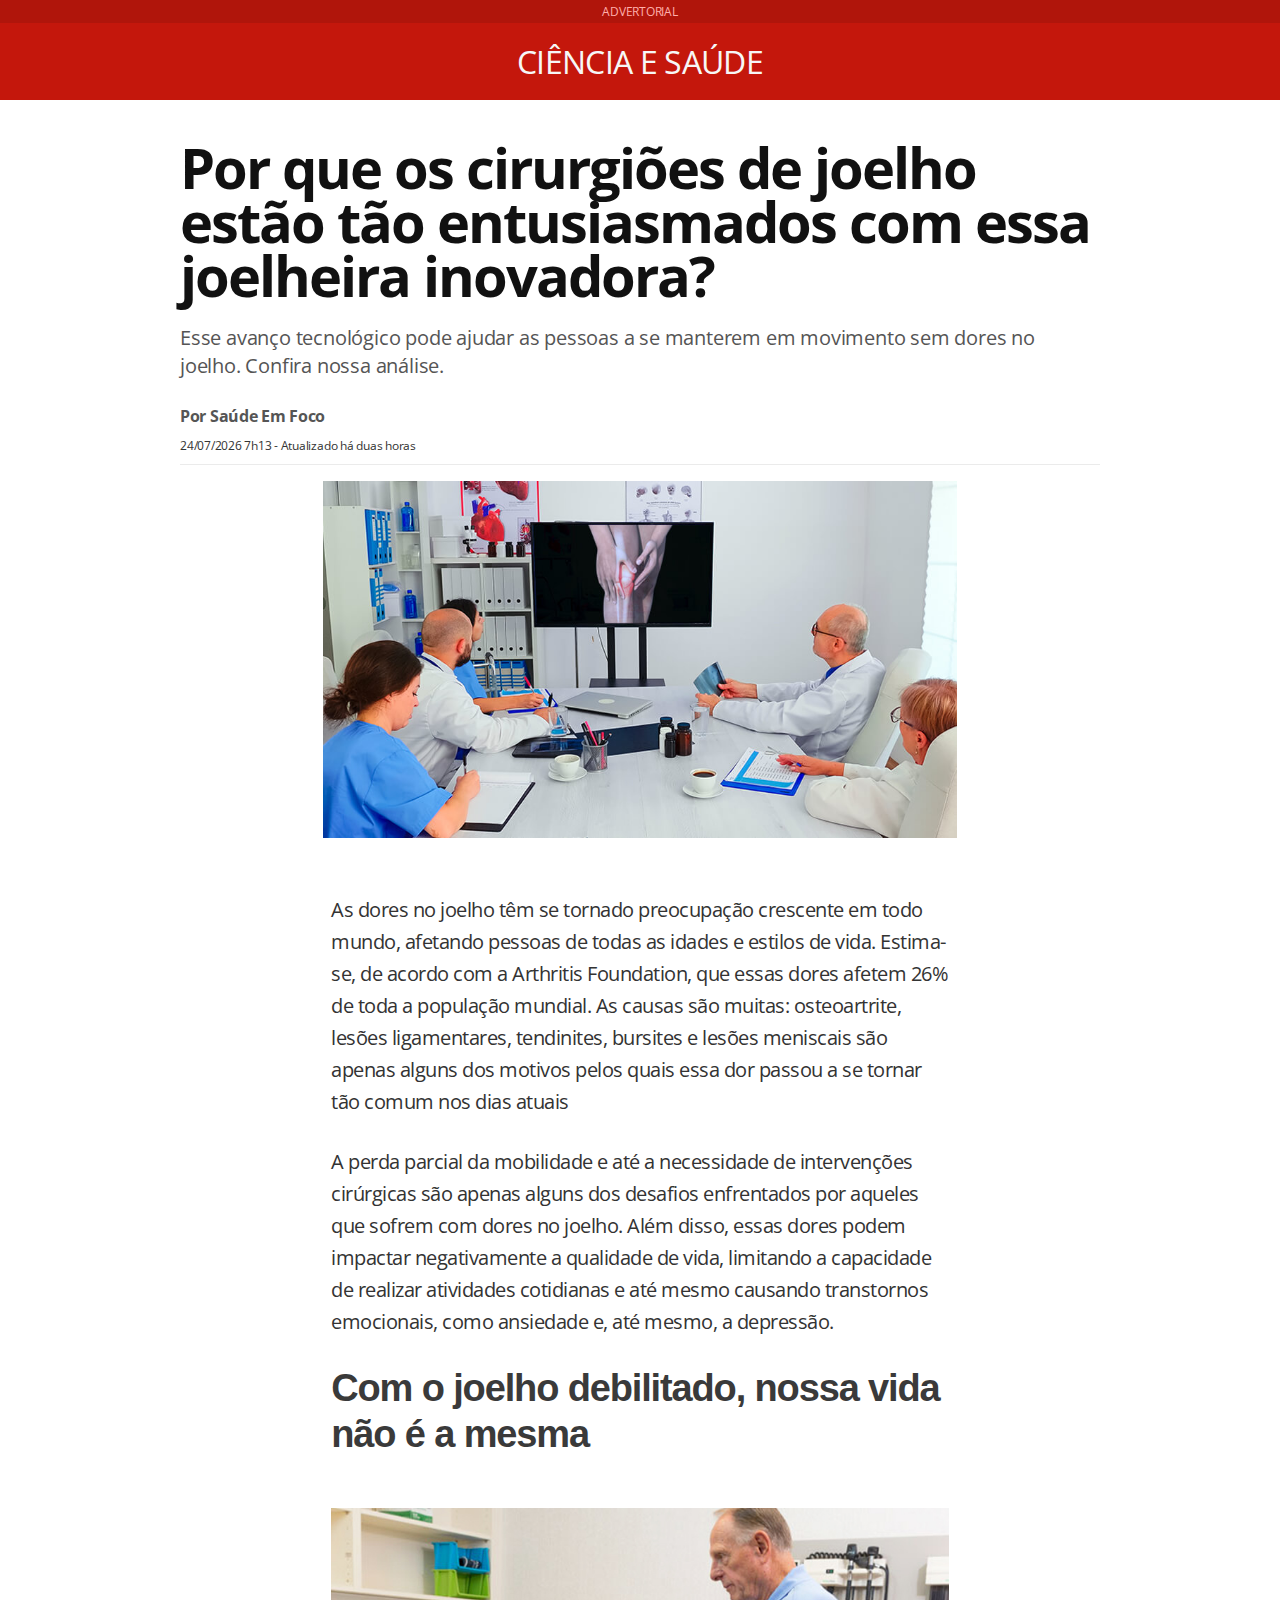
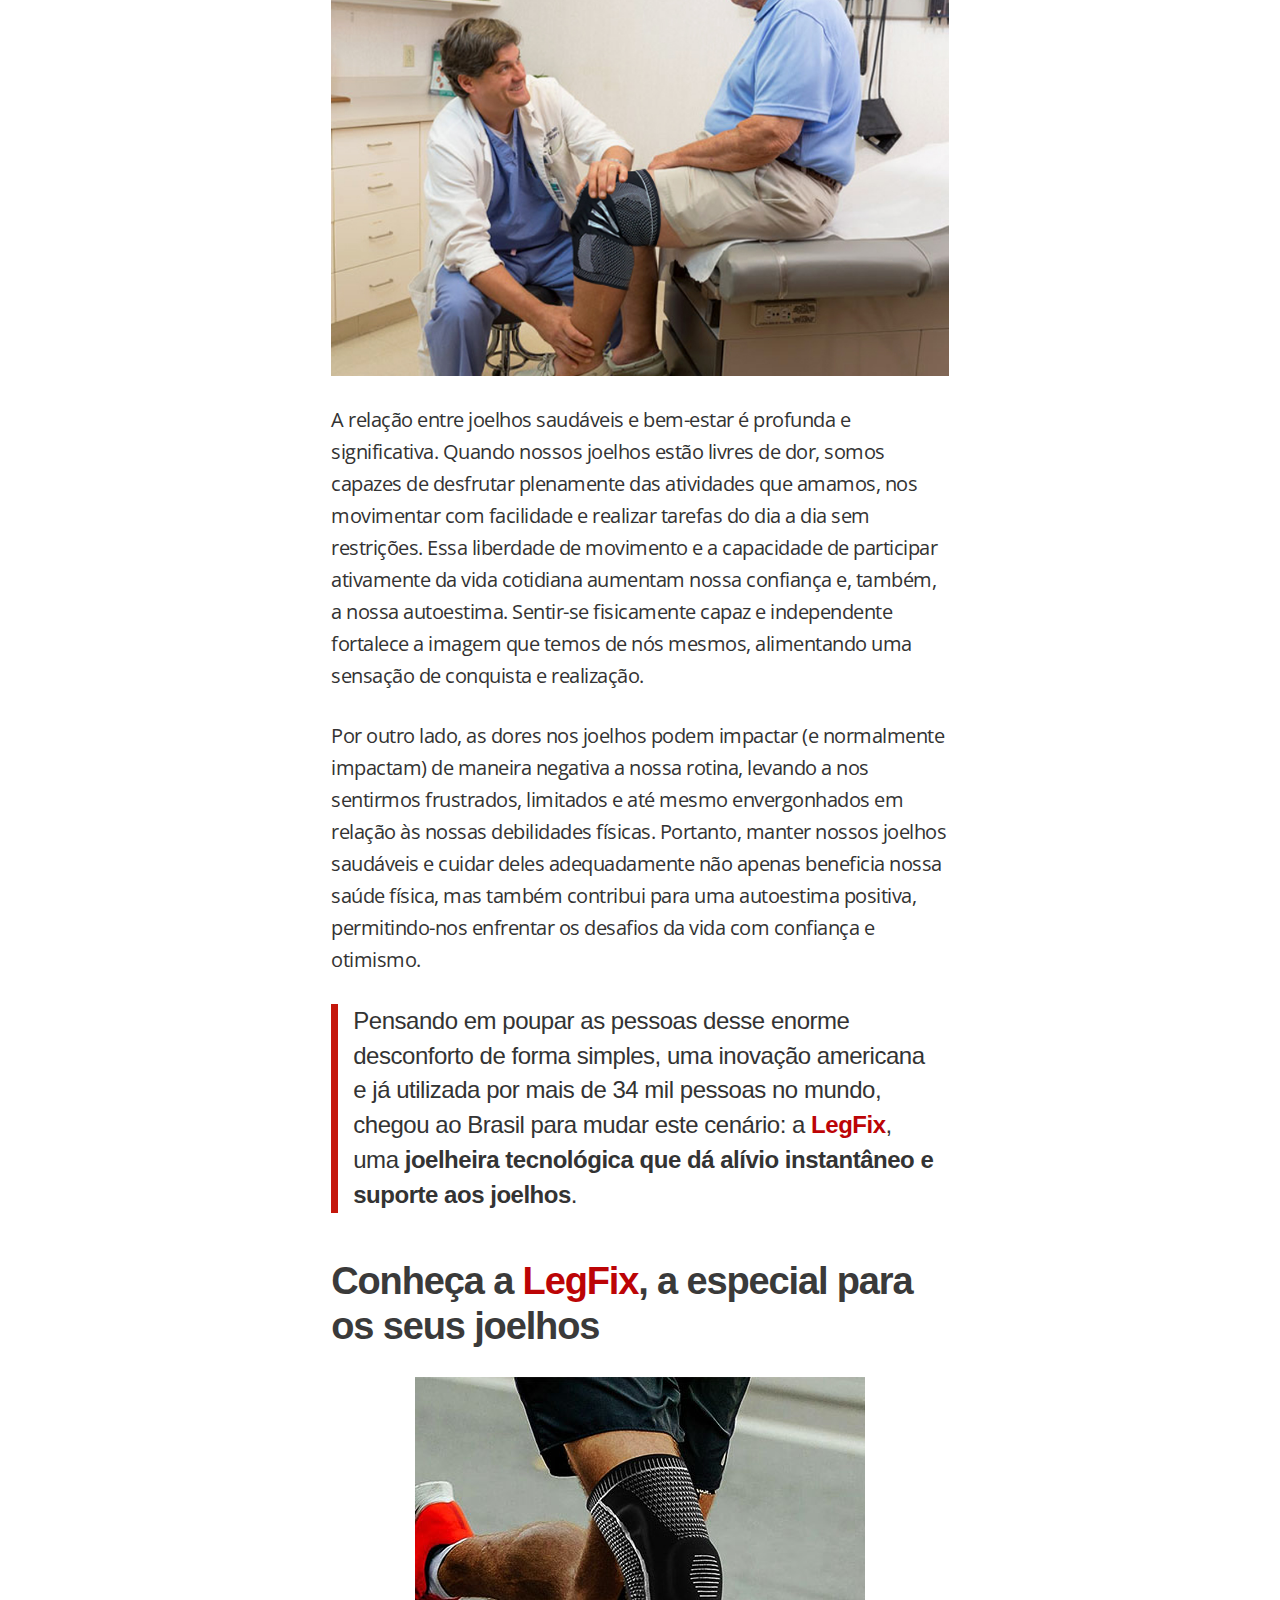
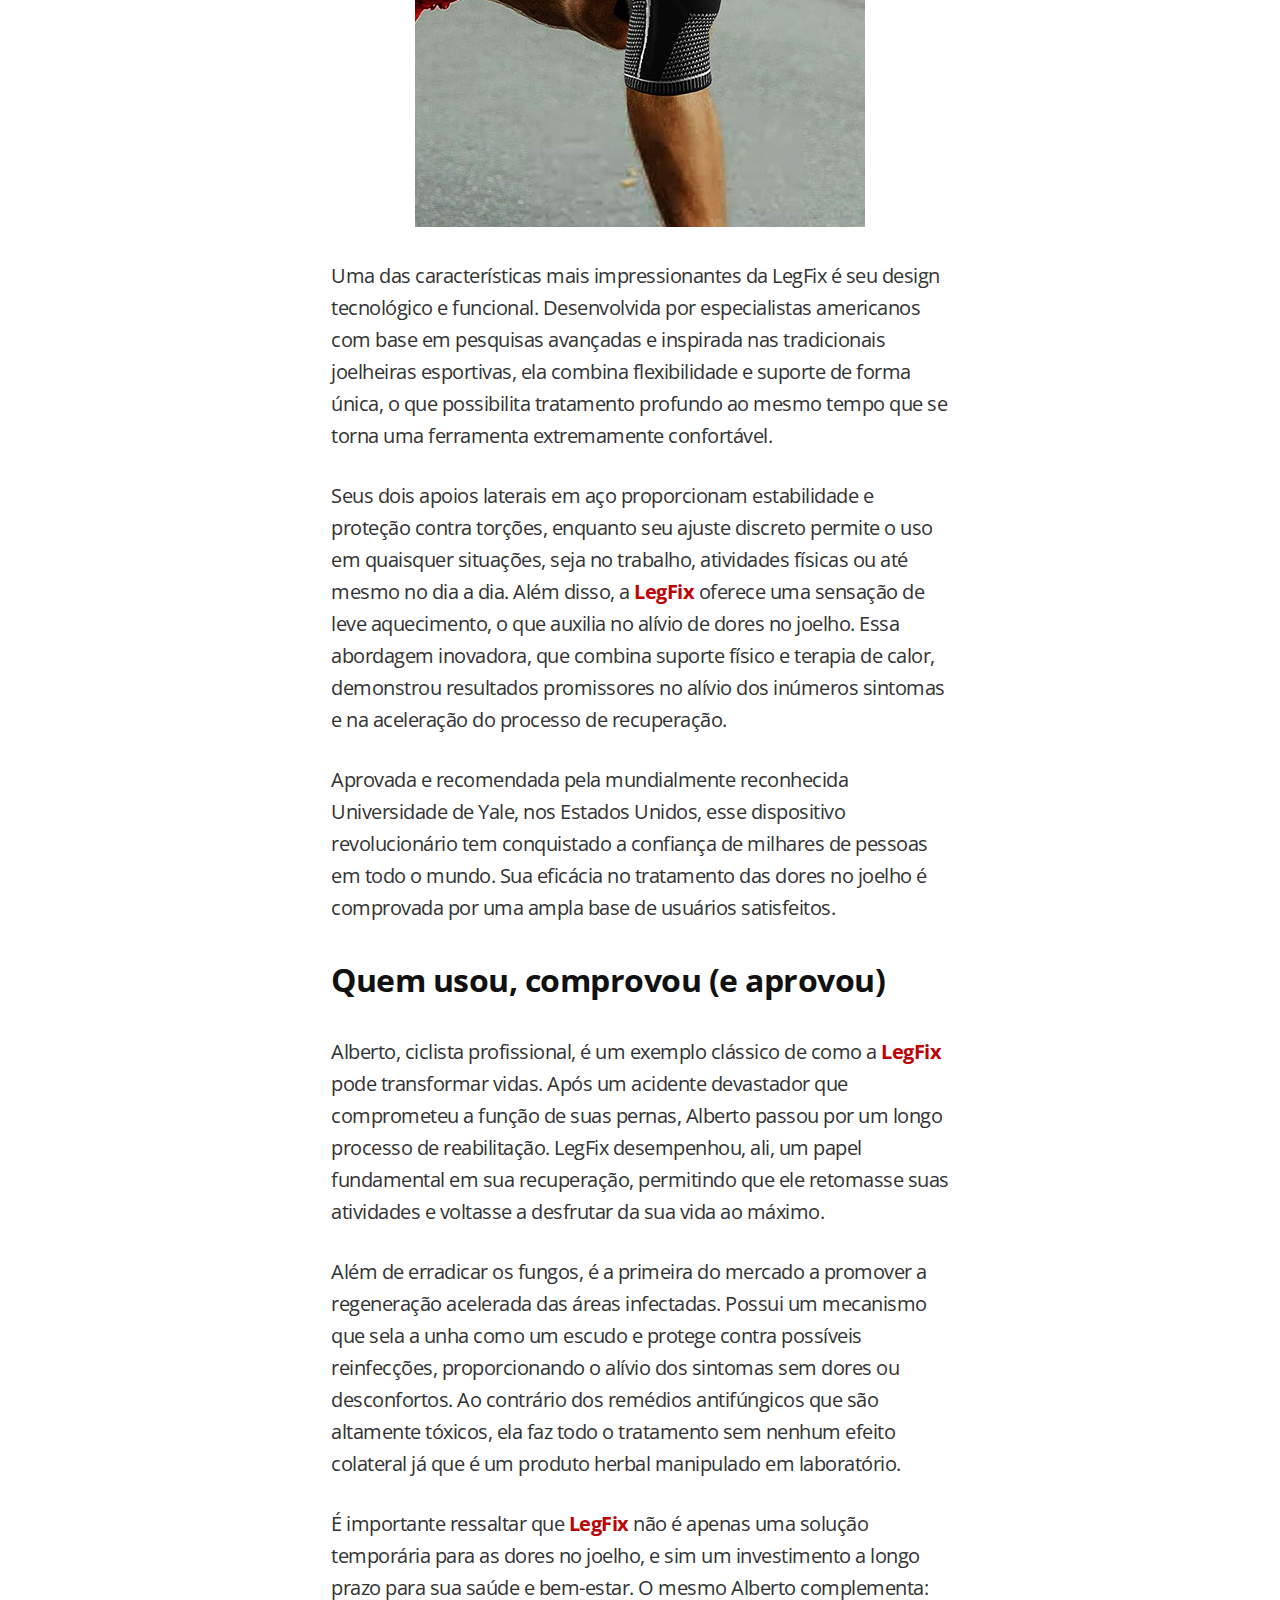
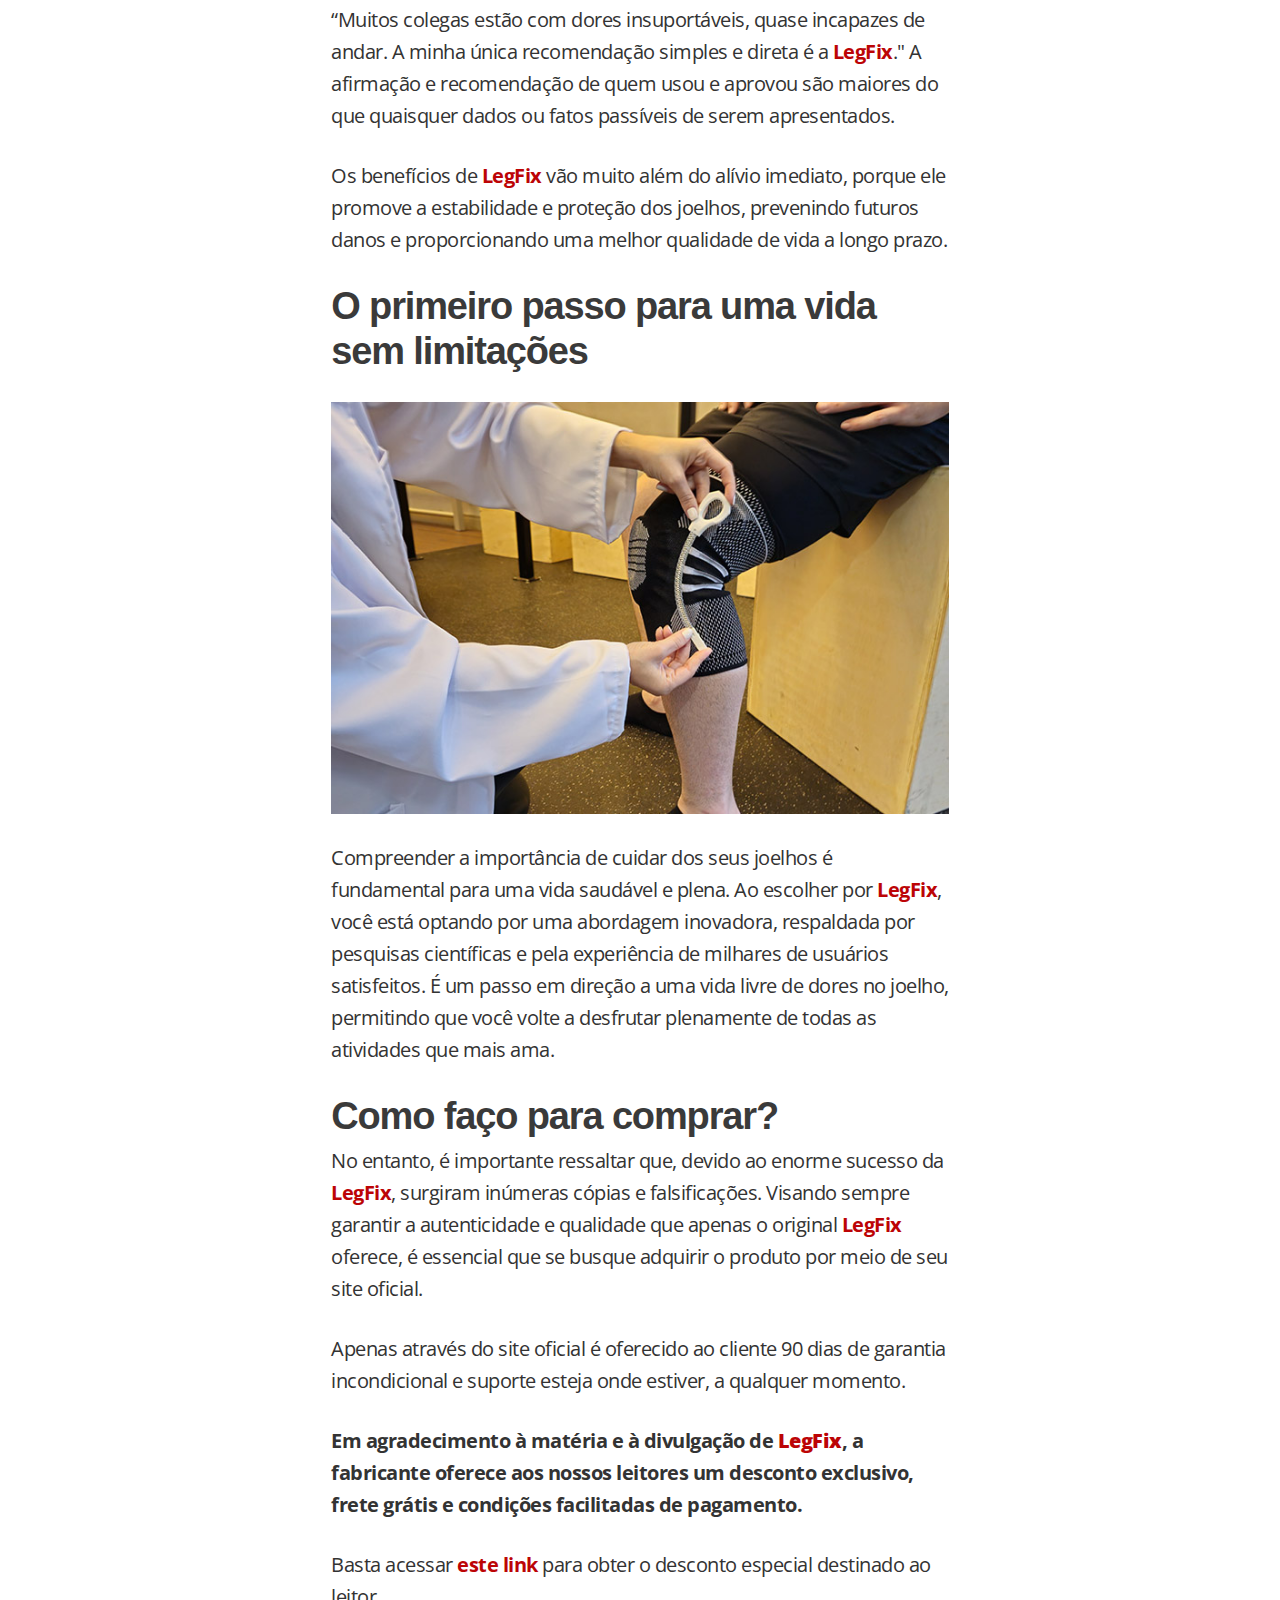
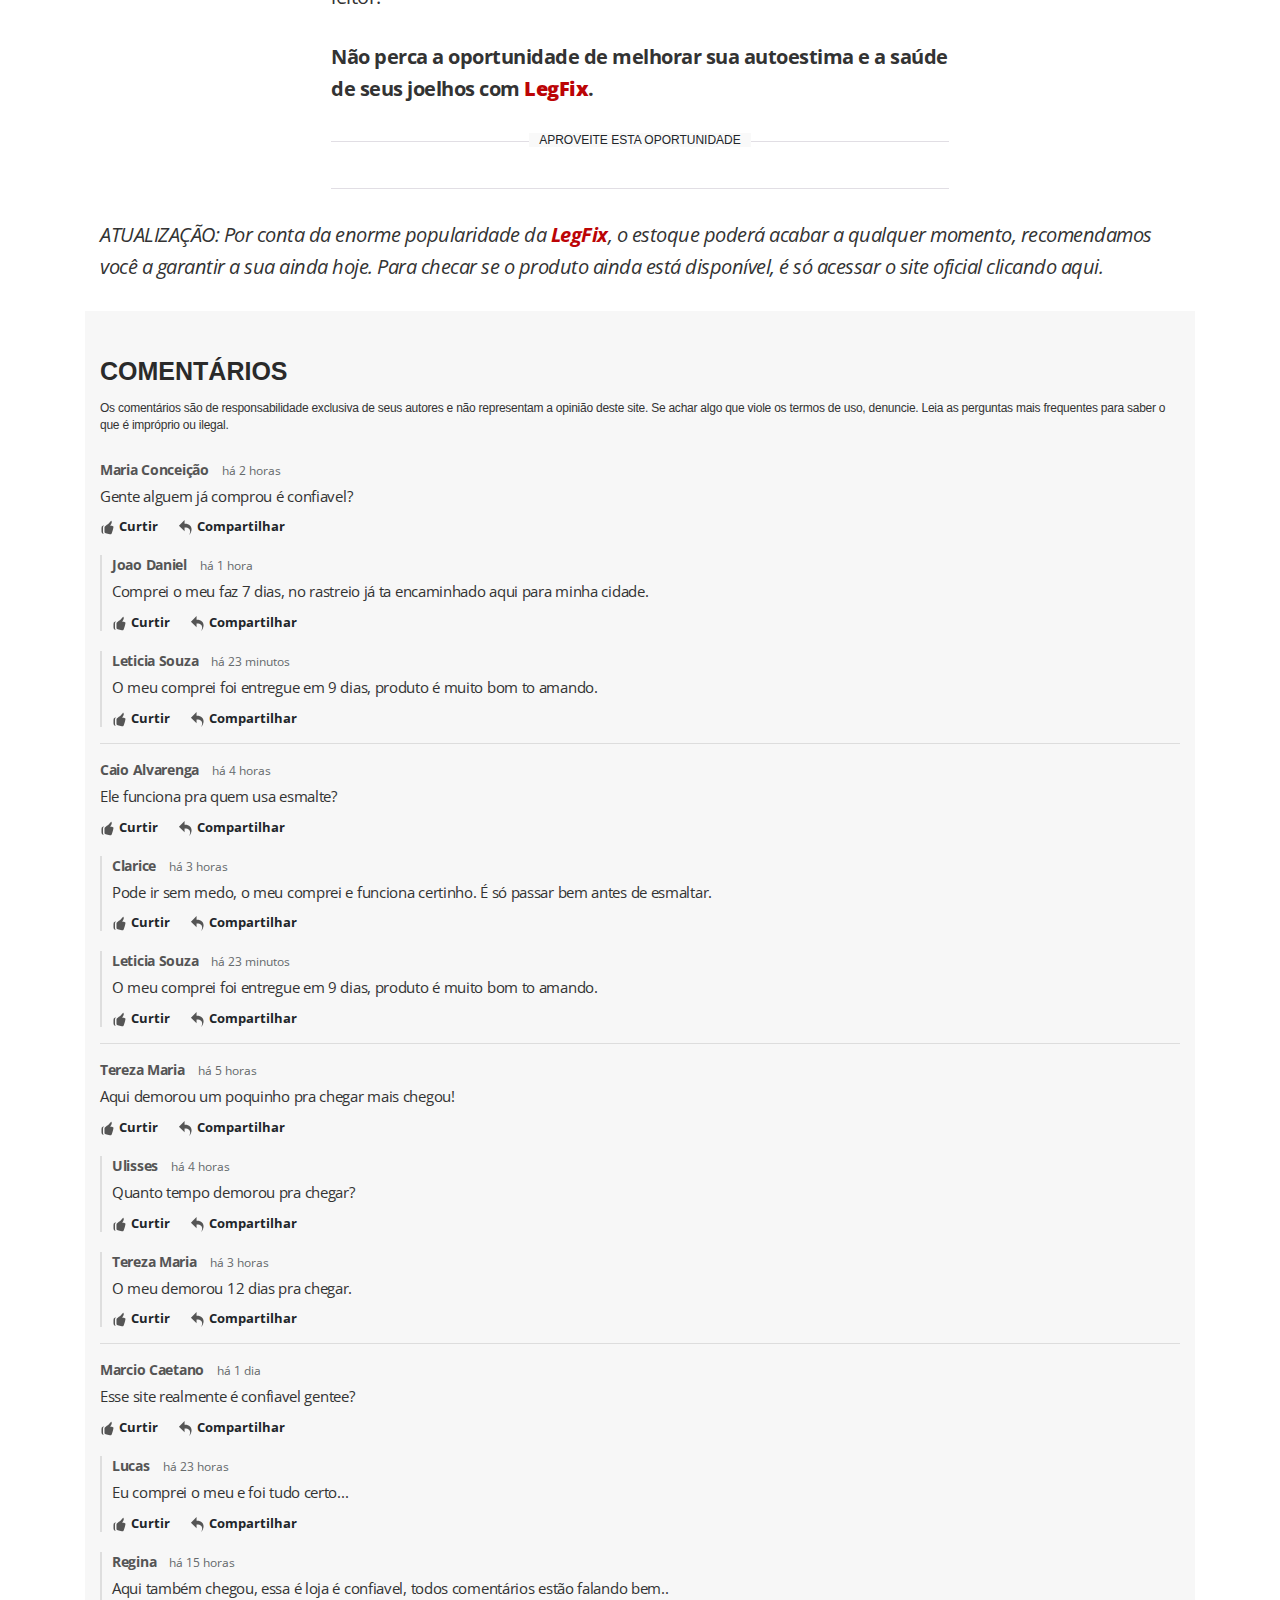
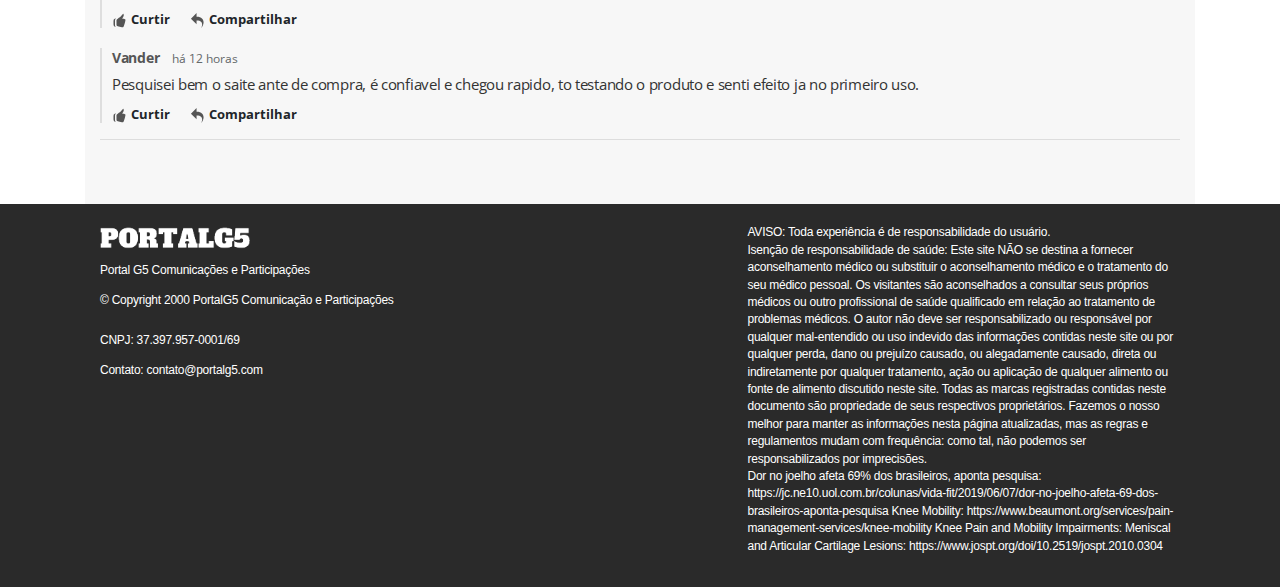
==== noticia/index.html @ 2cccb411 "footer" ====
<!DOCTYPE html>
<meta http-equiv="content-type" content="text/html;charset=utf-8" />

<head>
    <meta charset="utf-8">
    <meta name="viewport" content="width=device-width, initial-scale=1, shrink-to-fit=no">
    <title>(1) Portal G5</title>
    <link rel="stylesheet" href="app.css">
    <script src="app.js"></script>
    <link rel="apple-touch-icon" sizes="180x180" href="/apple-touch-icon.png">
    <link rel="icon" type="image/png" sizes="32x32" href="/favicon-32x32.png">
    <link rel="icon" type="image/png" sizes="16x16" href="/favicon-16x16.png">
    <link rel="manifest" href="/site.webmanifest">
    <script src="newadvertorial.js"></script>
    <script>
        require('initialize');
    </script>
    <style>
        .nome-comentario {
            font-size: 14px;
            font-family: 'Open Sans', sans-serif;
            letter-spacing: -0.28px;
            color: #555555;
            margin-right: 10px;
        }

        .texto-comentario {
            font-size: 14px;
            color: #333333;
            font-family: 'Open Sans', sans-serif;
            margin-bottom: 10px;
        }

        .icon {
            display: inline-block;
            color: #555555;
            width: 15px;
            height: 15px;
            fill: currentColor;
        }


        .testeewe {

            margin: auto;
            text-align: center;
            vertical-align: middle;
            display: flex;
            align-items: flex-end;
        }
    </style>

    <svg style="position: absolute; width: 0; height: 0; overflow: hidden" version="1.1">
        <defs>
            <symbol id="icon-thumbs-up" viewBox="0 0 20 20">
                <path
                    d="M13.648 7.362c-0.133-0.355 3.539-3.634 1.398-6.291-0.501-0.621-2.201 2.975-4.615 4.603-1.332 0.898-4.431 2.81-4.431 3.867v6.842c0 1.271 4.914 2.617 8.648 2.617 1.369 0 3.352-8.576 3.352-9.938 0-1.368-4.221-1.344-4.352-1.7zM5 7.457c-0.658 0-3 0.4-3 3.123v4.848c0 2.721 2.342 3.021 3 3.021 0.657 0-1-0.572-1-2.26v-6.373c0-1.768 1.657-2.359 1-2.359z">
                </path>
            </symbol>


        </defs>
    </svg>

    <svg style="position: absolute; width: 0; height: 0; overflow: hidden" version="1.1">
        <defs>
            <symbol id="icon-undo2" viewBox="0 0 32 32">
                <path
                    d="M23.808 32c3.554-6.439 4.153-16.26-9.808-15.932v7.932l-12-12 12-12v7.762c16.718-0.436 18.58 14.757 9.808 24.238z">
                </path>
            </symbol>
        </defs>
    </svg>

    <script src="https://ajax.googleapis.com/ajax/libs/jquery/3.7.1/jquery.min.js"></script>


    <link
        href="https://fonts.googleapis.com/css2?family=Open+Sans:ital,wght@0,300;0,400;0,600;0,700;0,800;1,300;1,400;1,600;1,700;1,800&amp;display=swap"
        rel="stylesheet">



    <script src="https://kit.fontawesome.com/25f99904d2.js" crossorigin="anonymous"></script>

</head>

<body>
    <div id="topo-adv" class="new-topo-adv">
        <div class="container">
            <p>ADVERTORIAL</p>
        </div>
    </div>


    <div class="new-topo-adv2">
        <div class="container">
            <div class="d-flex justify-content-between align-self-center">

                <div><img id="new-logo" src="#" alt=""></div>
                <div class="estado-header">
                    <p style="color:#f7f7f7; margin-bottom:0%">CIÊNCIA E SAÚDE</p>
                </div>
                <div></div>

            </div>
        </div>
    </div>

    <!-----------HEADLINE + SUBHEADLINE--------------->
    <div class="container">
        <div class="row justify-content-center">
            <div class="col-lg-10">
                <h1 class="new-headline">Por que os cirurgiões de joelho estão tão entusiasmados com essa joelheira
                    inovadora?
                </h1>
                <h2 class="new-subheadline">Esse avanço tecnológico pode ajudar as pessoas a se manterem em movimento
                    sem dores
                    no joelho. Confira nossa análise.
                </h2>

                <div class="new-blockautores">

                    <p class="autor">Por Saúde Em Foco</p>
                    <p id="horapostagem">
                    </p>

                    <div class="linha"></div>
                </div>
            </div>
        </div>
    </div>
    <!-----------FIM HEADLINE + SUBHEADLINE--------------->



    <!-----------PRIMEIRA IMAGEM--------------->
    <a href="#comocomprar">
        <div class="container">
            <div class="row justify-content-center">
                <div class="col-lg-7 mobile-padding-0">
                    <img src="img/especialista.jpg" alt="" />
                </div>
            </div>
    </a>



    <!-----------FIM PRIMEIRA IMAGEM--------------->

    <div class="container">
        <div class="row justify-content-center">
            <div class="col-lg-7 ">

                <p class="new-paragaph">
                <p class="new-paragaph">
                    As dores no joelho têm se tornado preocupação crescente em todo mundo, afetando pessoas de todas as
                    idades e
                    estilos de vida. Estima-se, de acordo com a Arthritis Foundation, que essas dores afetem 26% de toda
                    a
                    população mundial. As causas são muitas: osteoartrite, lesões ligamentares, tendinites, bursites e
                    lesões
                    meniscais são apenas alguns dos motivos pelos quais essa dor passou a se tornar tão comum nos dias
                    atuais</p>




                <p class="new-paragaph">A perda parcial da mobilidade e até a necessidade de intervenções cirúrgicas são
                    apenas
                    alguns dos desafios enfrentados por aqueles que sofrem com dores no joelho. Além disso, essas dores
                    podem
                    impactar negativamente a qualidade de vida, limitando a capacidade de realizar atividades cotidianas
                    e até
                    mesmo causando transtornos emocionais, como ansiedade e, até mesmo, a depressão.

                </p>
                <h1>Com o joelho debilitado, nossa vida não é a mesma
                    <br><br>
                </h1>
                <!-----------SEGUNDA IMAGEM--------------->
                <a href="#comocomprar">
                    <div class="container">
                        <div class="row justify-content-center">
                            <div class=" mobile-padding-0">
                                <img src="img/joelho.jpg" alt="" />

                </a>
            </div>
        </div>
    </div>

    <!-----------FIM SEGUNDA IMAGEM--------------->


    <p class="new-paragaph">
        A relação entre joelhos saudáveis e bem-estar é profunda e significativa. Quando nossos joelhos estão livres de
        dor,
        somos capazes de desfrutar plenamente das atividades que amamos, nos movimentar com facilidade e realizar
        tarefas do
        dia a dia sem restrições. Essa liberdade de movimento e a capacidade de participar ativamente da vida cotidiana
        aumentam nossa confiança e, também, a nossa autoestima. Sentir-se fisicamente capaz e independente fortalece a
        imagem que temos de nós mesmos, alimentando uma sensação de conquista e realização.
    </p>
    <p class="new-paragaph">
        Por outro lado, as dores nos joelhos podem impactar (e normalmente impactam) de maneira negativa a nossa rotina,
        levando a nos sentirmos frustrados, limitados e até mesmo envergonhados em relação às nossas debilidades
        físicas.
        Portanto, manter nossos joelhos saudáveis e cuidar deles adequadamente não apenas beneficia nossa saúde física,
        mas
        também contribui para uma autoestima positiva, permitindo-nos enfrentar os desafios da vida com confiança e
        otimismo.
    </p>

    <div class="elementor-element">
        <blockquote style="margin: 15px 15px 15px 15px ;">
            <p style="font-size: 24px;">Pensando em poupar as pessoas desse enorme desconforto de forma simples, uma
                inovação
                americana e já utilizada
                por mais de 34 mil pessoas no mundo, chegou ao Brasil para mudar este cenário: a <a
                    href="https://legmax.lojavirturios.com"><strong>LegFix</strong></a>, uma&nbsp;<strong>joelheira
                    tecnológica que dá alívio instantâneo e suporte aos joelhos</strong>.</p>
        </blockquote>
    </div>
    <br><br>
    <style>
        .elementor-element {
            border-style: solid;
            border-width: 0px 0px 0px 7px;
            border-color: #C4170C;
            transition: background 0.3s, border 0.3s, border-radius 0.3s, box-shadow 0.3s;
        }
    </style>


    <h1>
        Conheça a <a href="https://legmax.lojavirturios.com"><strong>LegFix</strong></a>, a especial para os seus
        joelhos
    </h1>
    <br>
    <br>







    <!----------- TERCEIRA IMAGEM--------------->
    <center>
        <a href="#comocomprar">
            <img style="margin-bottom: 0px;" src="img/correndo.jpg" alt="">
        </a>
    </center> <!-----------FIM TERCEIRA IMAGEM--------------->
    <br><br><br>

    <p class="new-paragaph">Uma das características mais impressionantes da LegFix é seu design tecnológico e funcional.
        Desenvolvida por especialistas americanos com base em pesquisas avançadas e inspirada nas tradicionais
        joelheiras
        esportivas, ela combina flexibilidade e suporte de forma única, o que possibilita tratamento profundo ao mesmo
        tempo
        que se torna uma ferramenta extremamente confortável.
    </p>
    <p class="new-paragaph">
        Seus dois apoios laterais em aço proporcionam estabilidade e proteção contra torções, enquanto seu ajuste
        discreto
        permite o uso em quaisquer situações, seja no trabalho, atividades físicas ou até mesmo no dia a dia. Além
        disso, a
        <a href="https://legmax.lojavirturios.com"><strong>LegFix</strong></a> oferece uma sensação de leve aquecimento,
        o
        que
        auxilia no alívio de
        dores no joelho. Essa abordagem
        inovadora, que combina suporte físico e terapia de calor, demonstrou resultados promissores no alívio dos
        inúmeros
        sintomas e na aceleração do processo de recuperação.
    </p>
    <p class="new-paragaph">
        Aprovada e recomendada pela mundialmente reconhecida Universidade de Yale, nos Estados Unidos, esse dispositivo
        revolucionário tem conquistado a confiança de milhares de pessoas em todo o mundo. Sua eficácia no tratamento
        das
        dores no joelho é comprovada por uma ampla base de usuários satisfeitos.
    </p>




    <h1 class="new-h3"> Quem usou, comprovou (e aprovou)
    </h1>

    <p class="new-paragaph">Alberto, ciclista profissional, é um exemplo clássico de como a <a
            href="https://legmax.lojavirturios.com"><strong>LegFix</strong></a> pode transformar vidas.
        Após um acidente devastador que comprometeu a função de suas pernas, Alberto passou por um longo processo de
        reabilitação. LegFix desempenhou, ali, um papel fundamental em sua recuperação, permitindo que ele retomasse
        suas
        atividades e voltasse a desfrutar da sua vida ao máximo.</p>

    <p class="new-paragaph">Além de erradicar os fungos, é a primeira do mercado a promover a regeneração
        acelerada das áreas
        infectadas. Possui um mecanismo que sela a unha como um escudo e protege contra possíveis reinfecções,
        proporcionando o alívio dos sintomas sem dores ou desconfortos. Ao contrário dos remédios antifúngicos
        que
        são altamente tóxicos, ela faz todo o tratamento sem nenhum efeito colateral já que é um produto herbal
        manipulado em laboratório. </p>



    <p class="new-paragaph">
        É importante ressaltar que <a href="https://legmax.lojavirturios.com"><strong>LegFix</strong></a> não é apenas
        uma
        solução
        temporária para as
        dores no joelho, e sim um investimento
        a longo prazo para sua saúde e bem-estar. O mesmo Alberto complementa: “Muitos colegas estão com dores
        insuportáveis, quase incapazes de andar. A minha única recomendação simples e direta é a <a
            href="https://legmax.lojavirturios.com"><strong>LegFix</strong></a>." A afirmação e
        recomendação de quem usou e aprovou são maiores do que quaisquer dados ou fatos passíveis de serem apresentados.
    </p>
    <p class="new-paragaph">
        Os benefícios de <a href="https://legmax.lojavirturios.com"><strong>LegFix</strong></a> vão muito além do alívio
        imediato,
        porque ele promove
        a estabilidade e proteção dos joelhos, prevenindo futuros danos e proporcionando uma melhor qualidade de vida a
        longo prazo.
    </p>


    <h1> O primeiro passo para uma vida sem limitações
    </h1>
    <br><Br>
    <!-----------QUARTA IMAGEM--------------->
    <a href="#comocomprar">
        <div class="container">
            <div class="row justify-content-center">
                <div class=" mobile-padding-0">
                    <img src="img/med.jpg" alt="" />
                </div>
            </div>
        </div>
    </a>


    <!-----------FIM QUARTA IMAGEM--------------->






    <p class="new-paragaph">Compreender a importância de cuidar dos seus joelhos é fundamental para uma vida saudável e
        plena. Ao escolher por <a href="https://legmax.lojavirturios.com"><strong>LegFix</strong></a>, você está optando
        por
        uma
        abordagem inovadora,
        respaldada por pesquisas científicas e
        pela experiência de milhares de usuários satisfeitos. É um passo em direção a uma vida livre de dores no joelho,
        permitindo que você volte a desfrutar plenamente de todas as atividades que mais ama.
    </p>

    <h1>
        Como faço para comprar?

    </h1>


    <p class="new-paragaph">
        No entanto, é importante ressaltar que, devido ao enorme sucesso da <a
            href="https://legmax.lojavirturios.com"><strong>LegFix</strong></a>, surgiram inúmeras cópias e
        falsificações. Visando sempre garantir a autenticidade e qualidade que apenas o original <a
            href="https://legmax.lojavirturios.com"><strong>LegFix</strong></a> oferece, é essencial
        que se busque adquirir o produto por meio de seu site oficial.
    </p>

    <p class="new-paragaph">
        Apenas através do site oficial é oferecido ao cliente 90 dias de garantia incondicional e suporte esteja onde
        estiver, a qualquer momento.
    </p>
    <p class="new-paragaph">
        <b> Em agradecimento à matéria e à divulgação de <a
                href="https://legmax.lojavirturios.com"><strong>LegFix</strong></a>, a
            fabricante oferece aos nossos leitores um desconto exclusivo, frete grátis e condições facilitadas de
            pagamento.
        </b>
    </p>

    <p class="new-paragaph">
        Basta acessar <a href="https://legmax.lojavirturios.com"><strong>este link</strong></a> para obter o desconto
        especial
        destinado ao leitor.
    </p>
    <p class="new-paragaph">
        <b>
            Não perca a oportunidade de melhorar sua autoestima e a saúde de seus joelhos com <a
                href="https://legmax.lojavirturios.com"><strong>LegFix</strong></a>.
        </b>
    </p>
</body>

<!-----------QUINTA IMAGEM--------------->
<div class="publicidade">
    <span>APROVEITE ESTA OPORTUNIDADE</span>
    <div class="col-12 p-0">
        <a class="cliqueaqui"
            href="https://legmax.lojavirturios.com?utm_source=Taboola&utm_term={site}_{site_id}&utm_content={campaign_item_id}&utm_medium=referral&utm_campaign={campaign_name}">
            <img class="mt-3" src="https://portalg5.nyc3.cdn.digitaloceanspaces.com/files/desconto.jpg" alt="">
        </a>
    </div>
</div>


</div>
</div>
<!-----------FIM QUINTA IMAGEM--------------->


<p class="new-paragaph" style="font-style: italic;">
    ATUALIZAÇÃO: Por conta da enorme popularidade da <a
        href="https://legmax.lojavirturios.com"><strong>LegFix</strong></a>, o
    estoque poderá acabar a qualquer momento, recomendamos você a garantir a sua ainda hoje.

    Para checar se o produto ainda está disponível, é só acessar o site oficial clicando aqui.
</p>



</div>







<!-- -----COMENTÁRIOS PORTALG1--------- -->
<div style="background: #f7f7f7;" class="pt-5 pb-5">
    <div class="container">
        <div class="row justify-content-center">
            <div class="col-12 ">


                <h3 class="p-0" style="margin-bottom: 16px;">Comentários</h3>
                <p class="font-opens" style="font-size: 12px; margin-bottom: 25px;">Os comentários são de
                    responsabilidade
                    exclusiva de seus autores e não representam a opinião deste site. Se
                    achar algo que viole os termos de uso, denuncie. Leia as perguntas mais frequentes para saber o que
                    é
                    impróprio ou ilegal.

                </p>

                <div class="new-comentario-card">
                    <span class="nome-comentario">Maria Conceição</span>
                    <span class="hora-comentario">há 2 horas</span>
                    <p class="texto-comentario">Gente alguem já comprou é confiavel?</p>


                    <div class="resposta-comentario">
                        <span class="nome-comentario">Joao Daniel</span>
                        <span class="hora-comentario">há 1 hora</span>
                        <p class="texto-comentario">Comprei o meu faz 7 dias, no rastreio já ta encaminhado aqui para
                            minha cidade.
                        </p>
                    </div>

                    <div class="resposta-comentario">
                        <span class="nome-comentario">Leticia Souza</span>
                        <span class="hora-comentario">há 23 minutos</span>
                        <p class="texto-comentario">O meu comprei foi entregue em 9 dias, produto é muito bom to amando.
                        </p>
                    </div>

                    <hr>
                </div>


                <div class="new-comentario-card">
                    <span class="nome-comentario">Caio Alvarenga</span>
                    <span class="hora-comentario">há 4 horas</span>
                    <p class="texto-comentario">Ele funciona pra quem usa esmalte?</p>


                    <div class="resposta-comentario">
                        <span class="nome-comentario">Clarice</span>
                        <span class="hora-comentario">há 3 horas</span>
                        <p class="texto-comentario">Pode ir sem medo, o meu comprei e funciona certinho. É só passar bem
                            antes de
                            esmaltar.
                        </p>
                    </div>

                    <div class="resposta-comentario">
                        <span class="nome-comentario">Leticia Souza</span>
                        <span class="hora-comentario">há 23 minutos</span>
                        <p class="texto-comentario">O meu comprei foi entregue em 9 dias, produto é muito bom to amando.
                        </p>
                    </div>

                    <hr>
                </div>


                <div class="new-comentario-card">
                    <span class="nome-comentario">Tereza Maria</span>
                    <span class="hora-comentario">há 5 horas</span>
                    <p class="texto-comentario">Aqui demorou um poquinho pra chegar mais chegou!</p>


                    <div class="resposta-comentario">
                        <span class="nome-comentario">Ulisses</span>
                        <span class="hora-comentario">há 4 horas</span>
                        <p class="texto-comentario">Quanto tempo demorou pra chegar?
                        </p>
                    </div>

                    <div class="resposta-comentario">
                        <span class="nome-comentario">Tereza Maria</span>
                        <span class="hora-comentario">há 3 horas</span>
                        <p class="texto-comentario">O meu demorou 12 dias pra chegar.
                        </p>
                    </div>

                    <hr>
                </div>

                <div class="new-comentario-card">
                    <span class="nome-comentario">Marcio Caetano</span>
                    <span class="hora-comentario">há 1 dia</span>
                    <p class="texto-comentario">Esse site realmente é confiavel gentee?</p>


                    <div class="resposta-comentario">
                        <span class="nome-comentario">Lucas</span>
                        <span class="hora-comentario">há 23 horas</span>
                        <p class="texto-comentario">Eu comprei o meu e foi tudo certo...
                        </p>
                    </div>

                    <div class="resposta-comentario">
                        <span class="nome-comentario">Regina</span>
                        <span class="hora-comentario">há 15 horas</span>
                        <p class="texto-comentario">Aqui também chegou, essa é loja é confiavel, todos comentários estão
                            falando bem..
                        </p>
                    </div>

                    <div class="resposta-comentario">
                        <span class="nome-comentario">Vander</span>
                        <span class="hora-comentario">há 12 horas</span>
                        <p class="texto-comentario">Pesquisei bem o saite ante de compra, é confiavel e chegou rapido,
                            to testando
                            o produto e senti efeito ja no primeiro uso.
                        </p>
                    </div>

                    <hr>
                </div>



            </div> <!-- -----END COMENTARIOS COL-LG-7--------- -->
        </div> <!-- -----END COMENTARIOS ROW --------- -->
    </div> <!-- -----END COMENTARIOS CONTAINER --------- -->
</div>
</div> <!-- -----END COMENTARIOS DIV BACKGROUND--------- -->
<!-- -----ENDCOMENTÁRIOS PORTALG1--------- --></body>

<!-- ----------RODAPE------------ -->
<footer>
    <div style="background: #2a2a2a; padding: 0%;">
        <div class="container">
            <div class="col-12 ">

                <div class="row adv-rodape text-left">
                    <div class="col-lg-4 mb-3">
                        <img src="../noticia/img/topo_footer.png" alt="">
                        <P> Portal G5 Comunicações e Participações</p>

                        <p>© Copyright 2000 PortalG5 Comunicação e Participações</p>
                        <br>
                        <p> CNPJ: 37.397.957-0001/69 </p>
                        <p>
                            Contato: contato@portalg5.com
                        </p>

                    </div>
                    <div class="col-lg-3 mb-3">

                    </div>
                    <div class="col-lg-5 ">
                        <p>AVISO: Toda experiência é de responsabilidade do usuário.
                            <br>
                            Isenção de responsabilidade de saúde: Este site NÃO se destina a fornecer aconselhamento
                            médico
                            ou
                            substituir o aconselhamento médico e o tratamento do seu médico pessoal. Os visitantes são
                            aconselhados a
                            consultar seus próprios médicos ou outro profissional de saúde qualificado em relação ao
                            tratamento de
                            problemas médicos. O autor não deve ser responsabilizado ou responsável por qualquer
                            mal-entendido ou uso
                            indevido das informações contidas neste site ou por qualquer perda, dano ou prejuízo
                            causado, ou
                            alegadamente causado, direta ou indiretamente por qualquer tratamento, ação ou aplicação de
                            qualquer
                            alimento ou fonte de alimento discutido neste site. Todas as marcas registradas contidas
                            neste
                            documento são
                            propriedade de seus respectivos proprietários. Fazemos o nosso melhor para manter as
                            informações
                            nesta
                            página atualizadas, mas as regras e regulamentos mudam com frequência: como tal, não podemos
                            ser
                            responsabilizados por imprecisões.
                            <br>
                            Dor no joelho afeta 69% dos brasileiros, aponta pesquisa:
                            <a>
                                https://jc.ne10.uol.com.br/colunas/vida-fit/2019/06/07/dor-no-joelho-afeta-69-dos-brasileiros-aponta-pesquisa
                            </a>
                            Knee Mobility:
                            <a> https://www.beaumont.org/services/pain-management-services/knee-mobility
                            </a>
                            Knee Pain and Mobility Impairments: Meniscal and Articular Cartilage Lesions:
                            <a>https://www.jospt.org/doi/10.2519/jospt.2010.0304</a>
                        </p>
                    </div>

                </div>
                </div>
            </div>
        </div>

    </div><!-- ----------END-RODAPE------------ -->
</footer>
---- noticia/app.css ----
.bq-bold {
    border-left: 3px solid #c4170c;
    padding-left: 5px;
    font-weight: 700
}

.bq-bold-feedback {
    border-left: 3px solid #c4170c;
    padding-left: 5px;
    text-align: right;
    font-style: italic;
    color: #555
}

.logotopo {
    padding-top: 15px;
    background: #fff
}

.logotopo img {
    margin-bottom: 0
}

@media(max-width:550px) {
    .logotopo img {
        max-width: 150px
    }
}

.logotopo p {
    padding: 0;
    text-align: center;
    font-size: 14px;
    letter-spacing: .5em
}

@media(max-width:550px) {
    .logotopo p {
        letter-spacing: .2em
    }
}

.logotopo hr {
    margin: 10px 0 20px 0;
    border: 1px solid red
}

.blockautores .autor {
    font-size: 1.4em;
    color: #555;
    font-weight: 700;
    margin-bottom: 5px
}

.blockautores #horapostagem {
    font-size: 1.3em;
    padding: 0;
    margin-bottom: 10px
}

.blockautores .linha {
    border-top: 1px solid #ebebeb;
    padding-top: 16px
}

.cupomcardpopup {
    background: #2a2a2a;
    padding: 20px;
    border-radius: 20px;
    z-index: 2;
    position: fixed;
    left: 50%;
    top: 50%;
    transform: translate(-50%, -50%)
}

.reproducao {
    margin-bottom: 25px;
    background: #ececec;
    padding: 5px
}

.reproducao span {
    font-size: 1.1em
}

.adv-rodape {
    background: #2a2a2a;
    padding: 20px 0
}

.adv-rodape img {
    margin-bottom: 8px;
    max-width: 150px
}

.adv-rodape p {
    color: #fff;
    font-size: 1.2em;
    padding: 0
}

.adv-rodape h3 {
    padding: 0 !important;
    margin-bottom: 10px;
    color: #fff;
    text-transform: capitalize
}

.adv-rodape .footerlink {
    font-size: 1.7em;
    margin-bottom: 7px
}

.cardofertafinal {
    text-align: center;
    margin-bottom: 50px;
    margin-top: 30px;
}

.cardofertafinal .cima {
    padding: 20px;
    background: #2a2a2a
}

.cardofertafinal .cima p {
    line-height: 1em;
    font-size: 2.6em;
    font-family: "Roboto Condensed", sans-serif;
    padding: 0;
    margin-bottom: 0;
    text-transform: uppercase;
    font-weight: 700;
    color: #fff
}

.cardofertafinal .meio {
    background: #ececec;
    padding: 10px 20px
}

.cardofertafinal .meio p {
    text-transform: uppercase;
    font-family: "Roboto Condensed", sans-serif;
    padding: 0;
    margin-bottom: 0
}

.cardofertafinal .baixo {
    padding: 20px
}

.cardofertafinal .titulo {
    padding-bottom: 0;
    text-transform: uppercase;
    font-weight: 700;
    font-size: 1.8em;
    line-height: 1.3em
}

.new-headline {
    font-family: "Open Sans", sans-serif;
    font-weight: 700;
    letter-spacing: -2px;
    color: #111;
    font-size: 32px;
    line-height: 36px;
    margin-bottom: 16px
}

@media(min-width:992px) {
    .new-headline {
        font-size: 56px;
        line-height: 54px
    }
}

.new-subheadline {
    font-family: "Open Sans", sans-serif;
    color: #555;
    font-size: 18px;
    line-height: 24px
}

@media(min-width:992px) {
    .new-subheadline {
        font-size: 20px;
        line-height: 28px
    }
}

.new-h3 {
    font-family: "Open Sans", sans-serif;
    font-size: 24px;
    font-weight: 700;
    letter-spacing: -.5px;
    line-height: 28px;
    color: #111;
    text-transform: unset;
    padding: 10px 0;
    margin-bottom: 28px
}

@media(min-width:992px) {
    .new-h3 {
        font-size: 32px;
        line-height: 36px
    }
}

.new-blockautores {
    margin-top: 25px;
    font-family: "Open Sans", sans-serif
}

.new-blockautores .autor {
    letter-spacing: -.3px;
    font-size: 16px;
    color: #555;
    font-weight: 700;
    margin-bottom: 8px
}

.new-blockautores #horapostagem {
    font-size: 12px;
    padding: 0;
    margin-bottom: 10px
}

.new-blockautores .linha {
    border-top: 1px solid #ebebeb;
    padding-top: 16px
}

@media(min-width:992px) {
    .new-blockautores .autor {
        font-size: 16px
    }
}

.new-paragaph {
    font-family: "Open Sans", sans-serif;
    font-size: 18px;
    line-height: 28px;
    color: #7a7a7a;
    letter-spacing: -.5px;
    margin-bottom: 28px
}

@media(min-width:992px) {
    .new-paragaph {
        font-size: 20px;
        line-height: 32px
    }
}

.new-list {
    padding-left: 20px;
    font-family: "Open Sans", sans-serif;
    margin-bottom: 28px
}

.new-list li {
    margin-bottom: 18px;
    font-size: 18px;
    color: #c4170c;
    font-weight: 700
}

@media(min-width:992px) {
    .new-list li {
        font-size: 20px;
        line-height: 32px
    }
}

.new-list li::marker {
    color: #000
}

.highlight {
    background-image: linear-gradient(90deg, rgba(255, 255, 255, 0) 50%, var(--text-highlight-color, #f3d1ce) 0);
    background-size: 200%;
    background-position: 0;
    transition: background-position .8s
}

.highlighted {
    background-position: -100%
}

.publicidade {
    margin-bottom: 28px;
    text-align: center;
    position: relative
}

.publicidade span {
    background: #f9f9f9;
    padding: 0 10px;
    z-index: 10;
    position: relative;
    font-size: 12px
}

.publicidade:after {
    content: "";
    width: 100%;
    border-bottom: solid 1px #e1dee4;
    position: absolute;
    left: 0;
    top: 8px;
    z-index: 1
}

.publicidade:before {
    content: "";
    width: 100%;
    border-bottom: solid 1px #e1dee4;
    position: absolute;
    left: 0;
    bottom: 2px;
    z-index: 1
}

.new-topo-adv {
    background: #b0150b;
    padding: 3px
}

.new-topo-adv p {
    font-size: 10px;
    color: #ffb0ab;
    font-family: "Open Sans", sans-serif;
    text-align: center;
    font-size: 12px;
    margin-bottom: 0
}

.new-topo-adv2 {
    background: #c4170c;
    padding: 15px 0;
    margin-bottom: 40px;
    text-align: center
}

.new-topo-adv2 img {
    max-width: 150px;
    margin-bottom: 0
}

.new-topo-adv2 .estado-header {
    color: #fff;
    font-family: "Open Sans", sans-serif;
    font-size: 18px;
    display: inline-flex;
    vertical-align: middle
}

.new-topo-adv2 .estado-header span {
    font-size: 24px;
    text-transform: uppercase
}

.new-comentario-card {
    font-family: "Open Sans", sans-serif
}

.new-comentario-card .nome-comentario {
    font-weight: 700
}

.new-comentario-card .hora-comentario {
    font-size: 12px;
    color: #65696b
}

.new-comentario-card .texto-comentario {
    margin-top: 7px;
    margin-bottom: 10px;
    font-size: 15px
}

.new-comentario-card .resposta-comentario {
    border-left: 2px solid #dedede;
    padding-left: 10px;
    margin-top: 20px
}

.new-comentario-card .botoes-comentario {
    margin: auto;
    text-align: center;
    vertical-align: middle;
    display: flex;
    align-items: flex-end
}

@media(max-width:769px) {
    .mobile-padding-0 {
        padding: 0
    }
}

.nome-comentario {
    font-size: 14px;
    font-family: "Open Sans", sans-serif;
    letter-spacing: -.28px;
    color: #555;
    margin-right: 10px
}

.texto-comentario {
    font-size: 14px;
    color: #333;
    font-family: "Open Sans", sans-serif;
    margin-bottom: 10px
}

.icon {
    display: inline-block;
    color: #555;
    width: 15px;
    height: 15px;
    fill: currentColor
}

.headerdesconto {
    opacity: 0;
    width: 100%;
    position: sticky;
    top: 0;
    z-index: 3;
    background: #bc0406;
    padding: 10px 0
}

.headerdesconto p {
    color: #fff;
    font-family: "Roboto Condensed", sans-serif;
    font-size: 16px;
    line-height: 16px;
    text-align: center;
    margin-bottom: 0
}

@media(max-width:550px) {
    .headerdesconto p {
        max-width: 70%;
        margin: 0 auto
    }
}

.oferta-body::before {
    content: "";
    background: url(img/bg-body-left.png);
    background-repeat: repeat-y;
    background-size: contain;
    background-position: 0 0;
    width: 200px;
    height: 100%;
    display: block;
    position: absolute;
    top: 0;
    left: 0;
    z-index: -5
}

.headerlogo {
    text-align: center
}

.headerlogo img {
    position: relative;
    z-index: 1
}

.headerlogo::before {
    content: "";
    background: url(img/bg-header.png);
    background-repeat: repeat-x;
    background-size: cover;
    background-position: 0 0;
    width: 100%;
    height: 204px;
    display: block;
    position: absolute;
    top: 0;
    left: 0;
    z-index: 0;
    margin-top: 50px
}

.headerlogo::after {
    content: "";
    margin-top: 30px;
    background: url(img/bg-header-2.png);
    background-repeat: no-repeat;
    background-size: contain;
    background-position: 0 0;
    width: 65px;
    height: 100%;
    display: block;
    position: absolute;
    top: 50px;
    right: 0;
    z-index: 0
}

.page-logo {
    text-align: center;
    position: relative;
    margin-top: -80px;
    margin-bottom: -70px
}

.page-logo:before {
    content: "";
    background: url(img/bg-page-logo.png);
    background-size: cover;
    background-repeat: no-repeat;
    background-position: top;
    display: block;
    position: absolute;
    top: -25%;
    left: 0;
    width: 100%;
    height: 180%;
    z-index: 0
}

.page-logo::after {
    content: "";
    background: url(img/page-logo3.png);
    background-size: cover;
    background-repeat: no-repeat;
    background-position: top;
    position: relative;
    z-index: 0;
    max-width: 900px;
    display: block;
    margin: 0 auto;
    width: 100%;
    height: 500px
}

.body-bg-triangles::before {
    content: "";
    width: 0;
    height: 0;
    border-left: 100px solid #e40000;
    border-bottom: 200px solid transparent;
    border-top: 200px solid transparent;
    position: absolute;
    bottom: 0;
    left: 0;
    z-index: 0
}

@media(max-width:767px) {
    .body-bg-triangles::before {
        border-left: 50px solid #e40000;
        border-bottom: 100px solid transparent;
        border-top: 100px solid transparent
    }
}

.body-bg-triangles:after {
    content: "";
    width: 0;
    height: 0;
    border-right: 200px solid #ffa800;
    border-bottom: 200px solid transparent;
    border-top: 70px solid transparent;
    position: absolute;
    bottom: 350px;
    right: 0;
    z-index: -2
}

@media(max-width:767px) {
    .body-bg-triangles:after {
        border-right: 100px solid #ffa800;
        border-bottom: 100px solid transparent;
        border-top: 35px solid transparent;
        bottom: 225px
    }
}

.body-bg-gift {
    background: url(img/bg-gift.png);
    background-repeat: no-repeat;
    background-size: contain;
    background-position: 0 0;
    width: 430px;
    height: 300px;
    display: block;
    position: absolute;
    bottom: 0;
    right: 0;
    z-index: -2
}

.triangulodesconto {
    position: absolute;
    z-index: 1;
    right: 0;
    top: 0;
    width: 0;
    height: 0;
    border-style: solid;
    border-width: 0 80px 80px 0;
    border-color: transparent #bc0406 transparent transparent
}

.cardprodutorefact {
    background-color: #fff;
    margin-bottom: 25px
}

@media(min-width:768px) {
    .cardprodutorefact {
        border: 4px solid #0c0c0c;
        padding-bottom: 10px
    }

    .cardprodutorefact .precoformat {
        text-align: center
    }

    .cardprodutorefact .precoformat img {
        padding: 10px !important
    }
}

@media(max-width:767px) {
    .cardprodutorefact #imgpadajust {
        padding-right: 0
    }

    .cardprodutorefact #precopaadjust {
        padding-right: 0
    }
}

.cardprodutorefact .kitheader {
    width: 100%;
    background: #ececec;
    padding: 5px;
    position: relative
}

.cardprodutorefact .kitheader p {
    font-size: 20px;
    font-weight: 700;
    margin-bottom: 0;
    margin-left: 10px
}

.cardprodutorefact .kitheader span {
    opacity: 1;
    position: absolute;
    top: 15px;
    right: 5px;
    color: #fff;
    font-weight: 700;
    font-size: 22px;
    margin-bottom: 0;
    z-index: 2;
    transform: rotate(45deg);
    -webkit-transform: rotate(45deg);
    -moz-transform: rotate(45deg);
    -ms-transform: rotate(45deg);
    -o-transform: rotate(45deg)
}

.cardprodutorefact .precoformat {
    position: relative;
    top: 50%;
    transform: translateY(-50%)
}

.cardprodutorefact .precoformat p {
    margin-bottom: 0
}

.cardprodutorefact .precoformat img {
    padding-right: 10px;
    margin-bottom: 0
}

.cardprodutorefact .precoformat #precocomparacao {
    font-size: 1.5em
}

.cardprodutorefact .precoformat #precovista {
    font-size: 1.5em
}

.cardprodutorefact .precoformat #precoparcelado {
    margin-top: -8px;
    font-size: 35px;
    font-weight: 700;
    font-family: "Roboto Condensed", sans-serif;
    letter-spacing: -.05em
}

.cardprodutorefact .precoformat .cardbotao {
    animation: pulse 3s infinite
}

#container-vimeoplayer::before {
    text-align: center;
    content: "dsadsad";
    font-size: 40px;
    color: #fff;
    width: 500px
}

.comprainfo {
    z-index: 2;
    padding-top: 40px;
    border-top-left-radius: 50px;
    border-bottom-right-radius: 50px;
    text-align: center;
    padding-bottom: 15px
}

.comprainfo h3 {
    font-size: 24px;
    padding-top: 0;
    max-width: 85%;
    margin: 0 auto;
    line-height: 28px
}

@media(min-width:768px) {
    .comprainfo h3 {
        font-size: 32px;
        margin-bottom: 20px;
        line-height: 38px
    }
}

.comprainfo h4 {
    font-family: "Ubuntu Condensed", sans-serif;
    font-weight: 700;
    color: #707070;
    text-align: left
}

.comprainfo img {
    max-width: 70px;
    margin-bottom: 5px;
    float: left;
    margin-left: -10px;
    margin-right: 10px
}

.comprainfo p {
    color: #2c2c2c;
    overflow: hidden;
    text-align: left;
    font-size: 14px;
    margin-top: -7px
}

.ofertaredessociais {
    margin-bottom: 10px
}

.ofertaredessociais img {
    margin-bottom: 0;
    max-width: 24px
}

.ofertaredessociais #gmail {
    height: 28px
}

.ofertalistarodape a {
    color: #fff;
    font-size: 13px
}

.ofertalistarodape li::after {
    margin-left: .5rem;
    content: "|";
    color: #fff
}

.ofertalistarodape li:last-child::after {
    content: ""
}

.circle {
    width: 100px;
    margin: 6px 6px 20px;
    display: inline-block;
    text-align: center;
    z-index: 2200;
    position: fixed;
    left: 50%;
    top: 50%;
    transform: translate(-50%, -50%)
}

.circle::after {
    content: "Carregando Ambiente Seguro";
    font-size: 14px;
    display: inline-block;
    width: 200px;
    z-index: 200;
    margin-top: 10px;
    margin-left: -50px
}

.circle strong {
    position: absolute;
    top: 30px;
    left: 0;
    width: 100%;
    text-align: center;
    line-height: 40px;
    font-size: 20px
}

.listatopo {
    background-color: #0c0c0c !important
}

.listatopo #listatopodiv1 {
    border-top-left-radius: 30px
}

@media(min-width:769px) {
    .listatopo #listatopodiv1 {
        padding-bottom: 30px
    }
}

.listatopo #listatopodiv2 {
    border-bottom-right-radius: 30px
}

.listatopo #listatopodiv2 h3 {
    padding: 0;
    margin-bottom: 25px;
    text-align: center
}

@media(min-width:769px) {
    .listatopo #listatopodiv2 h3 {
        text-align: left;
        padding-left: 1.25rem
    }
}

.listatopo .swiper-container {
    margin-top: 25px
}

.listatopo img {
    margin-bottom: 0
}

.listatopo ul {
    position: relative;
    top: 50%;
    transform: translateY(-50%);
    padding-bottom: 30px;
    margin-top: 20px
}

.pv-rodape {
    position: relative;
    margin-top: 50px;
    padding: 15px 20px
}

.pv-rodape p {
    color: #fff
}

.pv-rodape .subtitulo {
    padding-bottom: 10px;
    margin-top: 30px;
    font-weight: 700
}

.pv-rodape .listarodape {
    font-size: 15px;
    padding-bottom: 8px
}

.pv-rodape2 {
    padding: 15px 20px
}

.pv-rodape2 p {
    color: #fff
}

.pv-rodape2 .subtitulo {
    padding-bottom: 10px;
    margin-top: 30px;
    font-weight: 700
}

.pv-rodape2 .listarodape {
    font-size: 15px;
    padding-bottom: 8px
}

#clientreview #numbertotalrate {
    font-family: Ubuntu, Helvetica, sans-serif;
    float: left;
    margin-right: 15px;
    font-size: 4.8em;
    font-weight: 700;
    color: #575757
}

#clientreview #startotalrate {
    margin-bottom: 0;
    max-width: 90px;
    margin-top: 10px
}

#clientreview #totalreview {
    font-size: 14px;
    font-style: italic
}

#clientreview h3 {
    padding: 0;
    text-transform: capitalize
}

#clientreview .clientreview-card img {
    margin-bottom: 0;
    position: absolute;
    right: 0;
    max-height: 15px
}

#clientreview .clientreview-card .client-coment {
    font-size: 16px;
    line-height: 20px;
    padding-top: 10px
}

#clientreview .clientreview-card .data-coment {
    font-size: 14px
}

.headerlogo-caio {
    margin-top: 20px;
    text-align: center
}

.headerlogo-caio img {
    width: 200px;
    position: relative;
    z-index: 1
}

a:hover {
    text-decoration: none
}

.align-top {
    vertical-align: top !important
}

.align-middle {
    vertical-align: middle !important
}

.align-bottom {
    vertical-align: bottom !important
}

.align-text-bottom {
    vertical-align: text-bottom !important
}

.align-text-top {
    vertical-align: text-top !important
}

.bg-primary {
    background-color: #007bff !important
}

a.bg-primary:focus,
a.bg-primary:hover,
button.bg-primary:focus,
button.bg-primary:hover {
    background-color: #0062cc !important
}

.bg-secondary {
    background-color: #6c757d !important
}

a.bg-secondary:focus,
a.bg-secondary:hover,
button.bg-secondary:focus,
button.bg-secondary:hover {
    background-color: #545b62 !important
}

.bg-success {
    background-color: #28a745 !important
}

a.bg-success:focus,
a.bg-success:hover,
button.bg-success:focus,
button.bg-success:hover {
    background-color: #1e7e34 !important
}

.bg-info {
    background-color: #17a2b8 !important
}

a.bg-info:focus,
a.bg-info:hover,
button.bg-info:focus,
button.bg-info:hover {
    background-color: #117a8b !important
}

.bg-warning {
    background-color: #ffc107 !important
}

a.bg-warning:focus,
a.bg-warning:hover,
button.bg-warning:focus,
button.bg-warning:hover {
    background-color: #d39e00 !important
}

.bg-danger {
    background-color: #dc3545 !important
}

a.bg-danger:focus,
a.bg-danger:hover,
button.bg-danger:focus,
button.bg-danger:hover {
    background-color: #bd2130 !important
}

.bg-light {
    background-color: #f8f9fa !important
}

a.bg-light:focus,
a.bg-light:hover,
button.bg-light:focus,
button.bg-light:hover {
    background-color: #dae0e5 !important
}

.bg-dark {
    background-color: #343a40 !important
}

a.bg-dark:focus,
a.bg-dark:hover,
button.bg-dark:focus,
button.bg-dark:hover {
    background-color: #1d2124 !important
}

.bg-white {
    background-color: #fff !important
}

.bg-transparent {
    background-color: transparent !important
}

.border {
    border: 1px solid #dee2e6 !important
}

.border-top {
    border-top: 1px solid #dee2e6 !important
}

.border-right {
    border-right: 1px solid #dee2e6 !important
}

.border-bottom {
    border-bottom: 1px solid #dee2e6 !important
}

.border-left {
    border-left: 1px solid #dee2e6 !important
}

.border-0 {
    border: 0 !important
}

.border-top-0 {
    border-top: 0 !important
}

.border-right-0 {
    border-right: 0 !important
}

.border-bottom-0 {
    border-bottom: 0 !important
}

.border-left-0 {
    border-left: 0 !important
}

.border-primary {
    border-color: #007bff !important
}

.border-secondary {
    border-color: #6c757d !important
}

.border-success {
    border-color: #28a745 !important
}

.border-info {
    border-color: #17a2b8 !important
}

.border-warning {
    border-color: #ffc107 !important
}

.border-danger {
    border-color: #dc3545 !important
}

.border-light {
    border-color: #f8f9fa !important
}

.border-dark {
    border-color: #343a40 !important
}

.border-white {
    border-color: #fff !important
}

.rounded-sm {
    border-radius: .2rem !important
}

.rounded {
    border-radius: .25rem !important
}

.rounded-top {
    border-top-left-radius: .25rem !important;
    border-top-right-radius: .25rem !important
}

.rounded-right {
    border-top-right-radius: .25rem !important;
    border-bottom-right-radius: .25rem !important
}

.rounded-bottom {
    border-bottom-right-radius: .25rem !important;
    border-bottom-left-radius: .25rem !important
}

.rounded-left {
    border-top-left-radius: .25rem !important;
    border-bottom-left-radius: .25rem !important
}

.rounded-lg {
    border-radius: .3rem !important
}

.rounded-circle {
    border-radius: 50% !important
}

.rounded-pill {
    border-radius: 50rem !important
}

.rounded-0 {
    border-radius: 0 !important
}

.clearfix::after {
    display: block;
    clear: both;
    content: ""
}

.d-none {
    display: none !important
}

.d-inline {
    display: inline !important
}

.d-inline-block {
    display: inline-block !important
}

.d-block {
    display: block !important
}

.d-table {
    display: table !important
}

.d-table-row {
    display: table-row !important
}

.d-table-cell {
    display: table-cell !important
}

.d-flex {
    display: flex !important
}

.d-inline-flex {
    display: inline-flex !important
}

@media(min-width:576px) {
    .d-sm-none {
        display: none !important
    }

    .d-sm-inline {
        display: inline !important
    }

    .d-sm-inline-block {
        display: inline-block !important
    }

    .d-sm-block {
        display: block !important
    }

    .d-sm-table {
        display: table !important
    }

    .d-sm-table-row {
        display: table-row !important
    }

    .d-sm-table-cell {
        display: table-cell !important
    }

    .d-sm-flex {
        display: flex !important
    }

    .d-sm-inline-flex {
        display: inline-flex !important
    }
}

@media(min-width:768px) {
    .d-md-none {
        display: none !important
    }

    .d-md-inline {
        display: inline !important
    }

    .d-md-inline-block {
        display: inline-block !important
    }

    .d-md-block {
        display: block !important
    }

    .d-md-table {
        display: table !important
    }

    .d-md-table-row {
        display: table-row !important
    }

    .d-md-table-cell {
        display: table-cell !important
    }

    .d-md-flex {
        display: flex !important
    }

    .d-md-inline-flex {
        display: inline-flex !important
    }
}

@media(min-width:992px) {
    .d-lg-none {
        display: none !important
    }

    .d-lg-inline {
        display: inline !important
    }

    .d-lg-inline-block {
        display: inline-block !important
    }

    .d-lg-block {
        display: block !important
    }

    .d-lg-table {
        display: table !important
    }

    .d-lg-table-row {
        display: table-row !important
    }

    .d-lg-table-cell {
        display: table-cell !important
    }

    .d-lg-flex {
        display: flex !important
    }

    .d-lg-inline-flex {
        display: inline-flex !important
    }
}

@media(min-width:1200px) {
    .d-xl-none {
        display: none !important
    }

    .d-xl-inline {
        display: inline !important
    }

    .d-xl-inline-block {
        display: inline-block !important
    }

    .d-xl-block {
        display: block !important
    }

    .d-xl-table {
        display: table !important
    }

    .d-xl-table-row {
        display: table-row !important
    }

    .d-xl-table-cell {
        display: table-cell !important
    }

    .d-xl-flex {
        display: flex !important
    }

    .d-xl-inline-flex {
        display: inline-flex !important
    }
}

@media print {
    .d-print-none {
        display: none !important
    }

    .d-print-inline {
        display: inline !important
    }

    .d-print-inline-block {
        display: inline-block !important
    }

    .d-print-block {
        display: block !important
    }

    .d-print-table {
        display: table !important
    }

    .d-print-table-row {
        display: table-row !important
    }

    .d-print-table-cell {
        display: table-cell !important
    }

    .d-print-flex {
        display: flex !important
    }

    .d-print-inline-flex {
        display: inline-flex !important
    }
}

.embed-responsive {
    position: relative;
    display: block;
    width: 100%;
    padding: 0;
    overflow: hidden
}

.embed-responsive::before {
    display: block;
    content: ""
}

.embed-responsive .embed-responsive-item,
.embed-responsive embed,
.embed-responsive iframe,
.embed-responsive object,
.embed-responsive video {
    position: absolute;
    top: 0;
    bottom: 0;
    left: 0;
    width: 100%;
    height: 100%;
    border: 0
}

.embed-responsive-21by9::before {
    padding-top: 42.8571428571%
}

.embed-responsive-16by9::before {
    padding-top: 56.25%
}

.embed-responsive-4by3::before {
    padding-top: 75%
}

.embed-responsive-1by1::before {
    padding-top: 100%
}

.flex-row {
    flex-direction: row !important
}

.flex-column {
    flex-direction: column !important
}

.flex-row-reverse {
    flex-direction: row-reverse !important
}

.flex-column-reverse {
    flex-direction: column-reverse !important
}

.flex-wrap {
    flex-wrap: wrap !important
}

.flex-nowrap {
    flex-wrap: nowrap !important
}

.flex-wrap-reverse {
    flex-wrap: wrap-reverse !important
}

.flex-fill {
    flex: 1 1 auto !important
}

.flex-grow-0 {
    flex-grow: 0 !important
}

.flex-grow-1 {
    flex-grow: 1 !important
}

.flex-shrink-0 {
    flex-shrink: 0 !important
}

.flex-shrink-1 {
    flex-shrink: 1 !important
}

.justify-content-start {
    justify-content: flex-start !important
}

.justify-content-end {
    justify-content: flex-end !important
}

.justify-content-center {
    justify-content: center !important
}

.justify-content-between {
    justify-content: space-between !important
}

.justify-content-around {
    justify-content: space-around !important
}

.align-items-start {
    align-items: flex-start !important
}

.align-items-end {
    align-items: flex-end !important
}

.align-items-center {
    align-items: center !important
}

.align-items-baseline {
    align-items: baseline !important
}

.align-items-stretch {
    align-items: stretch !important
}

.align-content-start {
    align-content: flex-start !important
}

.align-content-end {
    align-content: flex-end !important
}

.align-content-center {
    align-content: center !important
}

.align-content-between {
    align-content: space-between !important
}

.align-content-around {
    align-content: space-around !important
}

.align-content-stretch {
    align-content: stretch !important
}

.align-self-auto {
    align-self: auto !important
}

.align-self-start {
    align-self: flex-start !important
}

.align-self-end {
    align-self: flex-end !important
}

.align-self-center {
    align-self: center !important
}

.align-self-baseline {
    align-self: baseline !important
}

.align-self-stretch {
    align-self: stretch !important
}

@media(min-width:576px) {
    .flex-sm-row {
        flex-direction: row !important
    }

    .flex-sm-column {
        flex-direction: column !important
    }

    .flex-sm-row-reverse {
        flex-direction: row-reverse !important
    }

    .flex-sm-column-reverse {
        flex-direction: column-reverse !important
    }

    .flex-sm-wrap {
        flex-wrap: wrap !important
    }

    .flex-sm-nowrap {
        flex-wrap: nowrap !important
    }

    .flex-sm-wrap-reverse {
        flex-wrap: wrap-reverse !important
    }

    .flex-sm-fill {
        flex: 1 1 auto !important
    }

    .flex-sm-grow-0 {
        flex-grow: 0 !important
    }

    .flex-sm-grow-1 {
        flex-grow: 1 !important
    }

    .flex-sm-shrink-0 {
        flex-shrink: 0 !important
    }

    .flex-sm-shrink-1 {
        flex-shrink: 1 !important
    }

    .justify-content-sm-start {
        justify-content: flex-start !important
    }

    .justify-content-sm-end {
        justify-content: flex-end !important
    }

    .justify-content-sm-center {
        justify-content: center !important
    }

    .justify-content-sm-between {
        justify-content: space-between !important
    }

    .justify-content-sm-around {
        justify-content: space-around !important
    }

    .align-items-sm-start {
        align-items: flex-start !important
    }

    .align-items-sm-end {
        align-items: flex-end !important
    }

    .align-items-sm-center {
        align-items: center !important
    }

    .align-items-sm-baseline {
        align-items: baseline !important
    }

    .align-items-sm-stretch {
        align-items: stretch !important
    }

    .align-content-sm-start {
        align-content: flex-start !important
    }

    .align-content-sm-end {
        align-content: flex-end !important
    }

    .align-content-sm-center {
        align-content: center !important
    }

    .align-content-sm-between {
        align-content: space-between !important
    }

    .align-content-sm-around {
        align-content: space-around !important
    }

    .align-content-sm-stretch {
        align-content: stretch !important
    }

    .align-self-sm-auto {
        align-self: auto !important
    }

    .align-self-sm-start {
        align-self: flex-start !important
    }

    .align-self-sm-end {
        align-self: flex-end !important
    }

    .align-self-sm-center {
        align-self: center !important
    }

    .align-self-sm-baseline {
        align-self: baseline !important
    }

    .align-self-sm-stretch {
        align-self: stretch !important
    }
}

@media(min-width:768px) {
    .flex-md-row {
        flex-direction: row !important
    }

    .flex-md-column {
        flex-direction: column !important
    }

    .flex-md-row-reverse {
        flex-direction: row-reverse !important
    }

    .flex-md-column-reverse {
        flex-direction: column-reverse !important
    }

    .flex-md-wrap {
        flex-wrap: wrap !important
    }

    .flex-md-nowrap {
        flex-wrap: nowrap !important
    }

    .flex-md-wrap-reverse {
        flex-wrap: wrap-reverse !important
    }

    .flex-md-fill {
        flex: 1 1 auto !important
    }

    .flex-md-grow-0 {
        flex-grow: 0 !important
    }

    .flex-md-grow-1 {
        flex-grow: 1 !important
    }

    .flex-md-shrink-0 {
        flex-shrink: 0 !important
    }

    .flex-md-shrink-1 {
        flex-shrink: 1 !important
    }

    .justify-content-md-start {
        justify-content: flex-start !important
    }

    .justify-content-md-end {
        justify-content: flex-end !important
    }

    .justify-content-md-center {
        justify-content: center !important
    }

    .justify-content-md-between {
        justify-content: space-between !important
    }

    .justify-content-md-around {
        justify-content: space-around !important
    }

    .align-items-md-start {
        align-items: flex-start !important
    }

    .align-items-md-end {
        align-items: flex-end !important
    }

    .align-items-md-center {
        align-items: center !important
    }

    .align-items-md-baseline {
        align-items: baseline !important
    }

    .align-items-md-stretch {
        align-items: stretch !important
    }

    .align-content-md-start {
        align-content: flex-start !important
    }

    .align-content-md-end {
        align-content: flex-end !important
    }

    .align-content-md-center {
        align-content: center !important
    }

    .align-content-md-between {
        align-content: space-between !important
    }

    .align-content-md-around {
        align-content: space-around !important
    }

    .align-content-md-stretch {
        align-content: stretch !important
    }

    .align-self-md-auto {
        align-self: auto !important
    }

    .align-self-md-start {
        align-self: flex-start !important
    }

    .align-self-md-end {
        align-self: flex-end !important
    }

    .align-self-md-center {
        align-self: center !important
    }

    .align-self-md-baseline {
        align-self: baseline !important
    }

    .align-self-md-stretch {
        align-self: stretch !important
    }
}

@media(min-width:992px) {
    .flex-lg-row {
        flex-direction: row !important
    }

    .flex-lg-column {
        flex-direction: column !important
    }

    .flex-lg-row-reverse {
        flex-direction: row-reverse !important
    }

    .flex-lg-column-reverse {
        flex-direction: column-reverse !important
    }

    .flex-lg-wrap {
        flex-wrap: wrap !important
    }

    .flex-lg-nowrap {
        flex-wrap: nowrap !important
    }

    .flex-lg-wrap-reverse {
        flex-wrap: wrap-reverse !important
    }

    .flex-lg-fill {
        flex: 1 1 auto !important
    }

    .flex-lg-grow-0 {
        flex-grow: 0 !important
    }

    .flex-lg-grow-1 {
        flex-grow: 1 !important
    }

    .flex-lg-shrink-0 {
        flex-shrink: 0 !important
    }

    .flex-lg-shrink-1 {
        flex-shrink: 1 !important
    }

    .justify-content-lg-start {
        justify-content: flex-start !important
    }

    .justify-content-lg-end {
        justify-content: flex-end !important
    }

    .justify-content-lg-center {
        justify-content: center !important
    }

    .justify-content-lg-between {
        justify-content: space-between !important
    }

    .justify-content-lg-around {
        justify-content: space-around !important
    }

    .align-items-lg-start {
        align-items: flex-start !important
    }

    .align-items-lg-end {
        align-items: flex-end !important
    }

    .align-items-lg-center {
        align-items: center !important
    }

    .align-items-lg-baseline {
        align-items: baseline !important
    }

    .align-items-lg-stretch {
        align-items: stretch !important
    }

    .align-content-lg-start {
        align-content: flex-start !important
    }

    .align-content-lg-end {
        align-content: flex-end !important
    }

    .align-content-lg-center {
        align-content: center !important
    }

    .align-content-lg-between {
        align-content: space-between !important
    }

    .align-content-lg-around {
        align-content: space-around !important
    }

    .align-content-lg-stretch {
        align-content: stretch !important
    }

    .align-self-lg-auto {
        align-self: auto !important
    }

    .align-self-lg-start {
        align-self: flex-start !important
    }

    .align-self-lg-end {
        align-self: flex-end !important
    }

    .align-self-lg-center {
        align-self: center !important
    }

    .align-self-lg-baseline {
        align-self: baseline !important
    }

    .align-self-lg-stretch {
        align-self: stretch !important
    }
}

@media(min-width:1200px) {
    .flex-xl-row {
        flex-direction: row !important
    }

    .flex-xl-column {
        flex-direction: column !important
    }

    .flex-xl-row-reverse {
        flex-direction: row-reverse !important
    }

    .flex-xl-column-reverse {
        flex-direction: column-reverse !important
    }

    .flex-xl-wrap {
        flex-wrap: wrap !important
    }

    .flex-xl-nowrap {
        flex-wrap: nowrap !important
    }

    .flex-xl-wrap-reverse {
        flex-wrap: wrap-reverse !important
    }

    .flex-xl-fill {
        flex: 1 1 auto !important
    }

    .flex-xl-grow-0 {
        flex-grow: 0 !important
    }

    .flex-xl-grow-1 {
        flex-grow: 1 !important
    }

    .flex-xl-shrink-0 {
        flex-shrink: 0 !important
    }

    .flex-xl-shrink-1 {
        flex-shrink: 1 !important
    }

    .justify-content-xl-start {
        justify-content: flex-start !important
    }

    .justify-content-xl-end {
        justify-content: flex-end !important
    }

    .justify-content-xl-center {
        justify-content: center !important
    }

    .justify-content-xl-between {
        justify-content: space-between !important
    }

    .justify-content-xl-around {
        justify-content: space-around !important
    }

    .align-items-xl-start {
        align-items: flex-start !important
    }

    .align-items-xl-end {
        align-items: flex-end !important
    }

    .align-items-xl-center {
        align-items: center !important
    }

    .align-items-xl-baseline {
        align-items: baseline !important
    }

    .align-items-xl-stretch {
        align-items: stretch !important
    }

    .align-content-xl-start {
        align-content: flex-start !important
    }

    .align-content-xl-end {
        align-content: flex-end !important
    }

    .align-content-xl-center {
        align-content: center !important
    }

    .align-content-xl-between {
        align-content: space-between !important
    }

    .align-content-xl-around {
        align-content: space-around !important
    }

    .align-content-xl-stretch {
        align-content: stretch !important
    }

    .align-self-xl-auto {
        align-self: auto !important
    }

    .align-self-xl-start {
        align-self: flex-start !important
    }

    .align-self-xl-end {
        align-self: flex-end !important
    }

    .align-self-xl-center {
        align-self: center !important
    }

    .align-self-xl-baseline {
        align-self: baseline !important
    }

    .align-self-xl-stretch {
        align-self: stretch !important
    }
}

.float-left {
    float: left !important
}

.float-right {
    float: right !important
}

.float-none {
    float: none !important
}

@media(min-width:576px) {
    .float-sm-left {
        float: left !important
    }

    .float-sm-right {
        float: right !important
    }

    .float-sm-none {
        float: none !important
    }
}

@media(min-width:768px) {
    .float-md-left {
        float: left !important
    }

    .float-md-right {
        float: right !important
    }

    .float-md-none {
        float: none !important
    }
}

@media(min-width:992px) {
    .float-lg-left {
        float: left !important
    }

    .float-lg-right {
        float: right !important
    }

    .float-lg-none {
        float: none !important
    }
}

@media(min-width:1200px) {
    .float-xl-left {
        float: left !important
    }

    .float-xl-right {
        float: right !important
    }

    .float-xl-none {
        float: none !important
    }
}

.overflow-auto {
    overflow: auto !important
}

.overflow-hidden {
    overflow: hidden !important
}

.position-static {
    position: static !important
}

.position-relative {
    position: relative !important
}

.position-absolute {
    position: absolute !important
}

.position-fixed {
    position: fixed !important
}

.position-sticky {
    position: sticky !important
}

.fixed-top {
    position: fixed;
    top: 0;
    right: 0;
    left: 0;
    z-index: 1030
}

.fixed-bottom {
    position: fixed;
    right: 0;
    bottom: 0;
    left: 0;
    z-index: 1030
}

@supports(position:sticky) {
    .sticky-top {
        position: sticky;
        top: 0;
        z-index: 1020
    }
}

.sr-only {
    position: absolute;
    width: 1px;
    height: 1px;
    padding: 0;
    margin: -1px;
    overflow: hidden;
    clip: rect(0, 0, 0, 0);
    white-space: nowrap;
    border: 0
}

.sr-only-focusable:active,
.sr-only-focusable:focus {
    position: static;
    width: auto;
    height: auto;
    overflow: visible;
    clip: auto;
    white-space: normal
}

.shadow-sm {
    box-shadow: 0 .125rem .25rem rgba(0, 0, 0, .075) !important
}

.shadow {
    box-shadow: 0 .5rem 1rem rgba(0, 0, 0, .15) !important
}

.shadow-lg {
    box-shadow: 0 1rem 3rem rgba(0, 0, 0, .175) !important
}

.shadow-none {
    box-shadow: none !important
}

.w-25 {
    width: 25% !important
}

.w-50 {
    width: 50% !important
}

.w-75 {
    width: 75% !important
}

.w-100 {
    width: 100% !important
}

.w-auto {
    width: auto !important
}

.h-25 {
    height: 25% !important
}

.h-50 {
    height: 50% !important
}

.h-75 {
    height: 75% !important
}

.h-100 {
    height: 100% !important
}

.h-auto {
    height: auto !important
}

.mw-100 {
    max-width: 100% !important
}

.mh-100 {
    max-height: 100% !important
}

.min-vw-100 {
    min-width: 100vw !important
}

.min-vh-100 {
    min-height: 100vh !important
}

.vw-100 {
    width: 100vw !important
}

.vh-100 {
    height: 100vh !important
}

.stretched-link::after {
    position: absolute;
    top: 0;
    right: 0;
    bottom: 0;
    left: 0;
    z-index: 1;
    pointer-events: auto;
    content: "";
    background-color: rgba(0, 0, 0, 0)
}

.m-0 {
    margin: 0 !important
}

.mt-0,
.my-0 {
    margin-top: 0 !important
}

.mr-0,
.mx-0 {
    margin-right: 0 !important
}

.mb-0,
.my-0 {
    margin-bottom: 0 !important
}

.ml-0,
.mx-0 {
    margin-left: 0 !important
}

.m-1 {
    margin: .25rem !important
}

.mt-1,
.my-1 {
    margin-top: .25rem !important
}

.mr-1,
.mx-1 {
    margin-right: .25rem !important
}

.mb-1,
.my-1 {
    margin-bottom: .25rem !important
}

.ml-1,
.mx-1 {
    margin-left: .25rem !important
}

.m-2 {
    margin: .5rem !important
}

.mt-2,
.my-2 {
    margin-top: .5rem !important
}

.mr-2,
.mx-2 {
    margin-right: .5rem !important
}

.mb-2,
.my-2 {
    margin-bottom: .5rem !important
}

.ml-2,
.mx-2 {
    margin-left: .5rem !important
}

.m-3 {
    margin: 1rem !important
}

.mt-3,
.my-3 {
    margin-top: 1rem !important
}

.mr-3,
.mx-3 {
    margin-right: 1rem !important
}

.mb-3,
.my-3 {
    margin-bottom: 1rem !important
}

.ml-3,
.mx-3 {
    margin-left: 1rem !important
}

.m-4 {
    margin: 1.5rem !important
}

.mt-4,
.my-4 {
    margin-top: 1.5rem !important
}

.mr-4,
.mx-4 {
    margin-right: 1.5rem !important
}

.mb-4,
.my-4 {
    margin-bottom: 1.5rem !important
}

.ml-4,
.mx-4 {
    margin-left: 1.5rem !important
}

.m-5 {
    margin: 3rem !important
}

.mt-5,
.my-5 {
    margin-top: 3rem !important
}

.mr-5,
.mx-5 {
    margin-right: 3rem !important
}

.mb-5,
.my-5 {
    margin-bottom: 3rem !important
}

.ml-5,
.mx-5 {
    margin-left: 3rem !important
}

.p-0 {
    padding: 0 !important
}

.pt-0,
.py-0 {
    padding-top: 0 !important
}

.pr-0,
.px-0 {
    padding-right: 0 !important
}

.pb-0,
.py-0 {
    padding-bottom: 0 !important
}

.pl-0,
.px-0 {
    padding-left: 0 !important
}

.p-1 {
    padding: .25rem !important
}

.pt-1,
.py-1 {
    padding-top: .25rem !important
}

.pr-1,
.px-1 {
    padding-right: .25rem !important
}

.pb-1,
.py-1 {
    padding-bottom: .25rem !important
}

.pl-1,
.px-1 {
    padding-left: .25rem !important
}

.p-2 {
    padding: .5rem !important
}

.pt-2,
.py-2 {
    padding-top: .5rem !important
}

.pr-2,
.px-2 {
    padding-right: .5rem !important
}

.pb-2,
.py-2 {
    padding-bottom: .5rem !important
}

.pl-2,
.px-2 {
    padding-left: .5rem !important
}

.p-3 {
    padding: 1rem !important
}

.pt-3,
.py-3 {
    padding-top: 1rem !important
}

.pr-3,
.px-3 {
    padding-right: 1rem !important
}

.pb-3,
.py-3 {
    padding-bottom: 1rem !important
}

.pl-3,
.px-3 {
    padding-left: 1rem !important
}

.p-4 {
    padding: 1.5rem !important
}

.pt-4,
.py-4 {
    padding-top: 1.5rem !important
}

.pr-4,
.px-4 {
    padding-right: 1.5rem !important
}

.pb-4,
.py-4 {
    padding-bottom: 1.5rem !important
}

.pl-4,
.px-4 {
    padding-left: 1.5rem !important
}

.p-5 {
    padding: 3rem !important
}

.pt-5,
.py-5 {
    padding-top: 3rem !important
}

.pr-5,
.px-5 {
    padding-right: 3rem !important
}

.pb-5,
.py-5 {
    padding-bottom: 3rem !important
}

.pl-5,
.px-5 {
    padding-left: 3rem !important
}

.m-n1 {
    margin: -.25rem !important
}

.mt-n1,
.my-n1 {
    margin-top: -.25rem !important
}

.mr-n1,
.mx-n1 {
    margin-right: -.25rem !important
}

.mb-n1,
.my-n1 {
    margin-bottom: -.25rem !important
}

.ml-n1,
.mx-n1 {
    margin-left: -.25rem !important
}

.m-n2 {
    margin: -.5rem !important
}

.mt-n2,
.my-n2 {
    margin-top: -.5rem !important
}

.mr-n2,
.mx-n2 {
    margin-right: -.5rem !important
}

.mb-n2,
.my-n2 {
    margin-bottom: -.5rem !important
}

.ml-n2,
.mx-n2 {
    margin-left: -.5rem !important
}

.m-n3 {
    margin: -1rem !important
}

.mt-n3,
.my-n3 {
    margin-top: -1rem !important
}

.mr-n3,
.mx-n3 {
    margin-right: -1rem !important
}

.mb-n3,
.my-n3 {
    margin-bottom: -1rem !important
}

.ml-n3,
.mx-n3 {
    margin-left: -1rem !important
}

.m-n4 {
    margin: -1.5rem !important
}

.mt-n4,
.my-n4 {
    margin-top: -1.5rem !important
}

.mr-n4,
.mx-n4 {
    margin-right: -1.5rem !important
}

.mb-n4,
.my-n4 {
    margin-bottom: -1.5rem !important
}

.ml-n4,
.mx-n4 {
    margin-left: -1.5rem !important
}

.m-n5 {
    margin: -3rem !important
}

.mt-n5,
.my-n5 {
    margin-top: -3rem !important
}

.mr-n5,
.mx-n5 {
    margin-right: -3rem !important
}

.mb-n5,
.my-n5 {
    margin-bottom: -3rem !important
}

.ml-n5,
.mx-n5 {
    margin-left: -3rem !important
}

.m-auto {
    margin: auto !important
}

.mt-auto,
.my-auto {
    margin-top: auto !important
}

.mr-auto,
.mx-auto {
    margin-right: auto !important
}

.mb-auto,
.my-auto {
    margin-bottom: auto !important
}

.ml-auto,
.mx-auto {
    margin-left: auto !important
}

@media(min-width:576px) {
    .m-sm-0 {
        margin: 0 !important
    }

    .mt-sm-0,
    .my-sm-0 {
        margin-top: 0 !important
    }

    .mr-sm-0,
    .mx-sm-0 {
        margin-right: 0 !important
    }

    .mb-sm-0,
    .my-sm-0 {
        margin-bottom: 0 !important
    }

    .ml-sm-0,
    .mx-sm-0 {
        margin-left: 0 !important
    }

    .m-sm-1 {
        margin: .25rem !important
    }

    .mt-sm-1,
    .my-sm-1 {
        margin-top: .25rem !important
    }

    .mr-sm-1,
    .mx-sm-1 {
        margin-right: .25rem !important
    }

    .mb-sm-1,
    .my-sm-1 {
        margin-bottom: .25rem !important
    }

    .ml-sm-1,
    .mx-sm-1 {
        margin-left: .25rem !important
    }

    .m-sm-2 {
        margin: .5rem !important
    }

    .mt-sm-2,
    .my-sm-2 {
        margin-top: .5rem !important
    }

    .mr-sm-2,
    .mx-sm-2 {
        margin-right: .5rem !important
    }

    .mb-sm-2,
    .my-sm-2 {
        margin-bottom: .5rem !important
    }

    .ml-sm-2,
    .mx-sm-2 {
        margin-left: .5rem !important
    }

    .m-sm-3 {
        margin: 1rem !important
    }

    .mt-sm-3,
    .my-sm-3 {
        margin-top: 1rem !important
    }

    .mr-sm-3,
    .mx-sm-3 {
        margin-right: 1rem !important
    }

    .mb-sm-3,
    .my-sm-3 {
        margin-bottom: 1rem !important
    }

    .ml-sm-3,
    .mx-sm-3 {
        margin-left: 1rem !important
    }

    .m-sm-4 {
        margin: 1.5rem !important
    }

    .mt-sm-4,
    .my-sm-4 {
        margin-top: 1.5rem !important
    }

    .mr-sm-4,
    .mx-sm-4 {
        margin-right: 1.5rem !important
    }

    .mb-sm-4,
    .my-sm-4 {
        margin-bottom: 1.5rem !important
    }

    .ml-sm-4,
    .mx-sm-4 {
        margin-left: 1.5rem !important
    }

    .m-sm-5 {
        margin: 3rem !important
    }

    .mt-sm-5,
    .my-sm-5 {
        margin-top: 3rem !important
    }

    .mr-sm-5,
    .mx-sm-5 {
        margin-right: 3rem !important
    }

    .mb-sm-5,
    .my-sm-5 {
        margin-bottom: 3rem !important
    }

    .ml-sm-5,
    .mx-sm-5 {
        margin-left: 3rem !important
    }

    .p-sm-0 {
        padding: 0 !important
    }

    .pt-sm-0,
    .py-sm-0 {
        padding-top: 0 !important
    }

    .pr-sm-0,
    .px-sm-0 {
        padding-right: 0 !important
    }

    .pb-sm-0,
    .py-sm-0 {
        padding-bottom: 0 !important
    }

    .pl-sm-0,
    .px-sm-0 {
        padding-left: 0 !important
    }

    .p-sm-1 {
        padding: .25rem !important
    }

    .pt-sm-1,
    .py-sm-1 {
        padding-top: .25rem !important
    }

    .pr-sm-1,
    .px-sm-1 {
        padding-right: .25rem !important
    }

    .pb-sm-1,
    .py-sm-1 {
        padding-bottom: .25rem !important
    }

    .pl-sm-1,
    .px-sm-1 {
        padding-left: .25rem !important
    }

    .p-sm-2 {
        padding: .5rem !important
    }

    .pt-sm-2,
    .py-sm-2 {
        padding-top: .5rem !important
    }

    .pr-sm-2,
    .px-sm-2 {
        padding-right: .5rem !important
    }

    .pb-sm-2,
    .py-sm-2 {
        padding-bottom: .5rem !important
    }

    .pl-sm-2,
    .px-sm-2 {
        padding-left: .5rem !important
    }

    .p-sm-3 {
        padding: 1rem !important
    }

    .pt-sm-3,
    .py-sm-3 {
        padding-top: 1rem !important
    }

    .pr-sm-3,
    .px-sm-3 {
        padding-right: 1rem !important
    }

    .pb-sm-3,
    .py-sm-3 {
        padding-bottom: 1rem !important
    }

    .pl-sm-3,
    .px-sm-3 {
        padding-left: 1rem !important
    }

    .p-sm-4 {
        padding: 1.5rem !important
    }

    .pt-sm-4,
    .py-sm-4 {
        padding-top: 1.5rem !important
    }

    .pr-sm-4,
    .px-sm-4 {
        padding-right: 1.5rem !important
    }

    .pb-sm-4,
    .py-sm-4 {
        padding-bottom: 1.5rem !important
    }

    .pl-sm-4,
    .px-sm-4 {
        padding-left: 1.5rem !important
    }

    .p-sm-5 {
        padding: 3rem !important
    }

    .pt-sm-5,
    .py-sm-5 {
        padding-top: 3rem !important
    }

    .pr-sm-5,
    .px-sm-5 {
        padding-right: 3rem !important
    }

    .pb-sm-5,
    .py-sm-5 {
        padding-bottom: 3rem !important
    }

    .pl-sm-5,
    .px-sm-5 {
        padding-left: 3rem !important
    }

    .m-sm-n1 {
        margin: -.25rem !important
    }

    .mt-sm-n1,
    .my-sm-n1 {
        margin-top: -.25rem !important
    }

    .mr-sm-n1,
    .mx-sm-n1 {
        margin-right: -.25rem !important
    }

    .mb-sm-n1,
    .my-sm-n1 {
        margin-bottom: -.25rem !important
    }

    .ml-sm-n1,
    .mx-sm-n1 {
        margin-left: -.25rem !important
    }

    .m-sm-n2 {
        margin: -.5rem !important
    }

    .mt-sm-n2,
    .my-sm-n2 {
        margin-top: -.5rem !important
    }

    .mr-sm-n2,
    .mx-sm-n2 {
        margin-right: -.5rem !important
    }

    .mb-sm-n2,
    .my-sm-n2 {
        margin-bottom: -.5rem !important
    }

    .ml-sm-n2,
    .mx-sm-n2 {
        margin-left: -.5rem !important
    }

    .m-sm-n3 {
        margin: -1rem !important
    }

    .mt-sm-n3,
    .my-sm-n3 {
        margin-top: -1rem !important
    }

    .mr-sm-n3,
    .mx-sm-n3 {
        margin-right: -1rem !important
    }

    .mb-sm-n3,
    .my-sm-n3 {
        margin-bottom: -1rem !important
    }

    .ml-sm-n3,
    .mx-sm-n3 {
        margin-left: -1rem !important
    }

    .m-sm-n4 {
        margin: -1.5rem !important
    }

    .mt-sm-n4,
    .my-sm-n4 {
        margin-top: -1.5rem !important
    }

    .mr-sm-n4,
    .mx-sm-n4 {
        margin-right: -1.5rem !important
    }

    .mb-sm-n4,
    .my-sm-n4 {
        margin-bottom: -1.5rem !important
    }

    .ml-sm-n4,
    .mx-sm-n4 {
        margin-left: -1.5rem !important
    }

    .m-sm-n5 {
        margin: -3rem !important
    }

    .mt-sm-n5,
    .my-sm-n5 {
        margin-top: -3rem !important
    }

    .mr-sm-n5,
    .mx-sm-n5 {
        margin-right: -3rem !important
    }

    .mb-sm-n5,
    .my-sm-n5 {
        margin-bottom: -3rem !important
    }

    .ml-sm-n5,
    .mx-sm-n5 {
        margin-left: -3rem !important
    }

    .m-sm-auto {
        margin: auto !important
    }

    .mt-sm-auto,
    .my-sm-auto {
        margin-top: auto !important
    }

    .mr-sm-auto,
    .mx-sm-auto {
        margin-right: auto !important
    }

    .mb-sm-auto,
    .my-sm-auto {
        margin-bottom: auto !important
    }

    .ml-sm-auto,
    .mx-sm-auto {
        margin-left: auto !important
    }
}

@media(min-width:768px) {
    .m-md-0 {
        margin: 0 !important
    }

    .mt-md-0,
    .my-md-0 {
        margin-top: 0 !important
    }

    .mr-md-0,
    .mx-md-0 {
        margin-right: 0 !important
    }

    .mb-md-0,
    .my-md-0 {
        margin-bottom: 0 !important
    }

    .ml-md-0,
    .mx-md-0 {
        margin-left: 0 !important
    }

    .m-md-1 {
        margin: .25rem !important
    }

    .mt-md-1,
    .my-md-1 {
        margin-top: .25rem !important
    }

    .mr-md-1,
    .mx-md-1 {
        margin-right: .25rem !important
    }

    .mb-md-1,
    .my-md-1 {
        margin-bottom: .25rem !important
    }

    .ml-md-1,
    .mx-md-1 {
        margin-left: .25rem !important
    }

    .m-md-2 {
        margin: .5rem !important
    }

    .mt-md-2,
    .my-md-2 {
        margin-top: .5rem !important
    }

    .mr-md-2,
    .mx-md-2 {
        margin-right: .5rem !important
    }

    .mb-md-2,
    .my-md-2 {
        margin-bottom: .5rem !important
    }

    .ml-md-2,
    .mx-md-2 {
        margin-left: .5rem !important
    }

    .m-md-3 {
        margin: 1rem !important
    }

    .mt-md-3,
    .my-md-3 {
        margin-top: 1rem !important
    }

    .mr-md-3,
    .mx-md-3 {
        margin-right: 1rem !important
    }

    .mb-md-3,
    .my-md-3 {
        margin-bottom: 1rem !important
    }

    .ml-md-3,
    .mx-md-3 {
        margin-left: 1rem !important
    }

    .m-md-4 {
        margin: 1.5rem !important
    }

    .mt-md-4,
    .my-md-4 {
        margin-top: 1.5rem !important
    }

    .mr-md-4,
    .mx-md-4 {
        margin-right: 1.5rem !important
    }

    .mb-md-4,
    .my-md-4 {
        margin-bottom: 1.5rem !important
    }

    .ml-md-4,
    .mx-md-4 {
        margin-left: 1.5rem !important
    }

    .m-md-5 {
        margin: 3rem !important
    }

    .mt-md-5,
    .my-md-5 {
        margin-top: 3rem !important
    }

    .mr-md-5,
    .mx-md-5 {
        margin-right: 3rem !important
    }

    .mb-md-5,
    .my-md-5 {
        margin-bottom: 3rem !important
    }

    .ml-md-5,
    .mx-md-5 {
        margin-left: 3rem !important
    }

    .p-md-0 {
        padding: 0 !important
    }

    .pt-md-0,
    .py-md-0 {
        padding-top: 0 !important
    }

    .pr-md-0,
    .px-md-0 {
        padding-right: 0 !important
    }

    .pb-md-0,
    .py-md-0 {
        padding-bottom: 0 !important
    }

    .pl-md-0,
    .px-md-0 {
        padding-left: 0 !important
    }

    .p-md-1 {
        padding: .25rem !important
    }

    .pt-md-1,
    .py-md-1 {
        padding-top: .25rem !important
    }

    .pr-md-1,
    .px-md-1 {
        padding-right: .25rem !important
    }

    .pb-md-1,
    .py-md-1 {
        padding-bottom: .25rem !important
    }

    .pl-md-1,
    .px-md-1 {
        padding-left: .25rem !important
    }

    .p-md-2 {
        padding: .5rem !important
    }

    .pt-md-2,
    .py-md-2 {
        padding-top: .5rem !important
    }

    .pr-md-2,
    .px-md-2 {
        padding-right: .5rem !important
    }

    .pb-md-2,
    .py-md-2 {
        padding-bottom: .5rem !important
    }

    .pl-md-2,
    .px-md-2 {
        padding-left: .5rem !important
    }

    .p-md-3 {
        padding: 1rem !important
    }

    .pt-md-3,
    .py-md-3 {
        padding-top: 1rem !important
    }

    .pr-md-3,
    .px-md-3 {
        padding-right: 1rem !important
    }

    .pb-md-3,
    .py-md-3 {
        padding-bottom: 1rem !important
    }

    .pl-md-3,
    .px-md-3 {
        padding-left: 1rem !important
    }

    .p-md-4 {
        padding: 1.5rem !important
    }

    .pt-md-4,
    .py-md-4 {
        padding-top: 1.5rem !important
    }

    .pr-md-4,
    .px-md-4 {
        padding-right: 1.5rem !important
    }

    .pb-md-4,
    .py-md-4 {
        padding-bottom: 1.5rem !important
    }

    .pl-md-4,
    .px-md-4 {
        padding-left: 1.5rem !important
    }

    .p-md-5 {
        padding: 3rem !important
    }

    .pt-md-5,
    .py-md-5 {
        padding-top: 3rem !important
    }

    .pr-md-5,
    .px-md-5 {
        padding-right: 3rem !important
    }

    .pb-md-5,
    .py-md-5 {
        padding-bottom: 3rem !important
    }

    .pl-md-5,
    .px-md-5 {
        padding-left: 3rem !important
    }

    .m-md-n1 {
        margin: -.25rem !important
    }

    .mt-md-n1,
    .my-md-n1 {
        margin-top: -.25rem !important
    }

    .mr-md-n1,
    .mx-md-n1 {
        margin-right: -.25rem !important
    }

    .mb-md-n1,
    .my-md-n1 {
        margin-bottom: -.25rem !important
    }

    .ml-md-n1,
    .mx-md-n1 {
        margin-left: -.25rem !important
    }

    .m-md-n2 {
        margin: -.5rem !important
    }

    .mt-md-n2,
    .my-md-n2 {
        margin-top: -.5rem !important
    }

    .mr-md-n2,
    .mx-md-n2 {
        margin-right: -.5rem !important
    }

    .mb-md-n2,
    .my-md-n2 {
        margin-bottom: -.5rem !important
    }

    .ml-md-n2,
    .mx-md-n2 {
        margin-left: -.5rem !important
    }

    .m-md-n3 {
        margin: -1rem !important
    }

    .mt-md-n3,
    .my-md-n3 {
        margin-top: -1rem !important
    }

    .mr-md-n3,
    .mx-md-n3 {
        margin-right: -1rem !important
    }

    .mb-md-n3,
    .my-md-n3 {
        margin-bottom: -1rem !important
    }

    .ml-md-n3,
    .mx-md-n3 {
        margin-left: -1rem !important
    }

    .m-md-n4 {
        margin: -1.5rem !important
    }

    .mt-md-n4,
    .my-md-n4 {
        margin-top: -1.5rem !important
    }

    .mr-md-n4,
    .mx-md-n4 {
        margin-right: -1.5rem !important
    }

    .mb-md-n4,
    .my-md-n4 {
        margin-bottom: -1.5rem !important
    }

    .ml-md-n4,
    .mx-md-n4 {
        margin-left: -1.5rem !important
    }

    .m-md-n5 {
        margin: -3rem !important
    }

    .mt-md-n5,
    .my-md-n5 {
        margin-top: -3rem !important
    }

    .mr-md-n5,
    .mx-md-n5 {
        margin-right: -3rem !important
    }

    .mb-md-n5,
    .my-md-n5 {
        margin-bottom: -3rem !important
    }

    .ml-md-n5,
    .mx-md-n5 {
        margin-left: -3rem !important
    }

    .m-md-auto {
        margin: auto !important
    }

    .mt-md-auto,
    .my-md-auto {
        margin-top: auto !important
    }

    .mr-md-auto,
    .mx-md-auto {
        margin-right: auto !important
    }

    .mb-md-auto,
    .my-md-auto {
        margin-bottom: auto !important
    }

    .ml-md-auto,
    .mx-md-auto {
        margin-left: auto !important
    }
}

@media(min-width:992px) {
    .m-lg-0 {
        margin: 0 !important
    }

    .mt-lg-0,
    .my-lg-0 {
        margin-top: 0 !important
    }

    .mr-lg-0,
    .mx-lg-0 {
        margin-right: 0 !important
    }

    .mb-lg-0,
    .my-lg-0 {
        margin-bottom: 0 !important
    }

    .ml-lg-0,
    .mx-lg-0 {
        margin-left: 0 !important
    }

    .m-lg-1 {
        margin: .25rem !important
    }

    .mt-lg-1,
    .my-lg-1 {
        margin-top: .25rem !important
    }

    .mr-lg-1,
    .mx-lg-1 {
        margin-right: .25rem !important
    }

    .mb-lg-1,
    .my-lg-1 {
        margin-bottom: .25rem !important
    }

    .ml-lg-1,
    .mx-lg-1 {
        margin-left: .25rem !important
    }

    .m-lg-2 {
        margin: .5rem !important
    }

    .mt-lg-2,
    .my-lg-2 {
        margin-top: .5rem !important
    }

    .mr-lg-2,
    .mx-lg-2 {
        margin-right: .5rem !important
    }

    .mb-lg-2,
    .my-lg-2 {
        margin-bottom: .5rem !important
    }

    .ml-lg-2,
    .mx-lg-2 {
        margin-left: .5rem !important
    }

    .m-lg-3 {
        margin: 1rem !important
    }

    .mt-lg-3,
    .my-lg-3 {
        margin-top: 1rem !important
    }

    .mr-lg-3,
    .mx-lg-3 {
        margin-right: 1rem !important
    }

    .mb-lg-3,
    .my-lg-3 {
        margin-bottom: 1rem !important
    }

    .ml-lg-3,
    .mx-lg-3 {
        margin-left: 1rem !important
    }

    .m-lg-4 {
        margin: 1.5rem !important
    }

    .mt-lg-4,
    .my-lg-4 {
        margin-top: 1.5rem !important
    }

    .mr-lg-4,
    .mx-lg-4 {
        margin-right: 1.5rem !important
    }

    .mb-lg-4,
    .my-lg-4 {
        margin-bottom: 1.5rem !important
    }

    .ml-lg-4,
    .mx-lg-4 {
        margin-left: 1.5rem !important
    }

    .m-lg-5 {
        margin: 3rem !important
    }

    .mt-lg-5,
    .my-lg-5 {
        margin-top: 3rem !important
    }

    .mr-lg-5,
    .mx-lg-5 {
        margin-right: 3rem !important
    }

    .mb-lg-5,
    .my-lg-5 {
        margin-bottom: 3rem !important
    }

    .ml-lg-5,
    .mx-lg-5 {
        margin-left: 3rem !important
    }

    .p-lg-0 {
        padding: 0 !important
    }

    .pt-lg-0,
    .py-lg-0 {
        padding-top: 0 !important
    }

    .pr-lg-0,
    .px-lg-0 {
        padding-right: 0 !important
    }

    .pb-lg-0,
    .py-lg-0 {
        padding-bottom: 0 !important
    }

    .pl-lg-0,
    .px-lg-0 {
        padding-left: 0 !important
    }

    .p-lg-1 {
        padding: .25rem !important
    }

    .pt-lg-1,
    .py-lg-1 {
        padding-top: .25rem !important
    }

    .pr-lg-1,
    .px-lg-1 {
        padding-right: .25rem !important
    }

    .pb-lg-1,
    .py-lg-1 {
        padding-bottom: .25rem !important
    }

    .pl-lg-1,
    .px-lg-1 {
        padding-left: .25rem !important
    }

    .p-lg-2 {
        padding: .5rem !important
    }

    .pt-lg-2,
    .py-lg-2 {
        padding-top: .5rem !important
    }

    .pr-lg-2,
    .px-lg-2 {
        padding-right: .5rem !important
    }

    .pb-lg-2,
    .py-lg-2 {
        padding-bottom: .5rem !important
    }

    .pl-lg-2,
    .px-lg-2 {
        padding-left: .5rem !important
    }

    .p-lg-3 {
        padding: 1rem !important
    }

    .pt-lg-3,
    .py-lg-3 {
        padding-top: 1rem !important
    }

    .pr-lg-3,
    .px-lg-3 {
        padding-right: 1rem !important
    }

    .pb-lg-3,
    .py-lg-3 {
        padding-bottom: 1rem !important
    }

    .pl-lg-3,
    .px-lg-3 {
        padding-left: 1rem !important
    }

    .p-lg-4 {
        padding: 1.5rem !important
    }

    .pt-lg-4,
    .py-lg-4 {
        padding-top: 1.5rem !important
    }

    .pr-lg-4,
    .px-lg-4 {
        padding-right: 1.5rem !important
    }

    .pb-lg-4,
    .py-lg-4 {
        padding-bottom: 1.5rem !important
    }

    .pl-lg-4,
    .px-lg-4 {
        padding-left: 1.5rem !important
    }

    .p-lg-5 {
        padding: 3rem !important
    }

    .pt-lg-5,
    .py-lg-5 {
        padding-top: 3rem !important
    }

    .pr-lg-5,
    .px-lg-5 {
        padding-right: 3rem !important
    }

    .pb-lg-5,
    .py-lg-5 {
        padding-bottom: 3rem !important
    }

    .pl-lg-5,
    .px-lg-5 {
        padding-left: 3rem !important
    }

    .m-lg-n1 {
        margin: -.25rem !important
    }

    .mt-lg-n1,
    .my-lg-n1 {
        margin-top: -.25rem !important
    }

    .mr-lg-n1,
    .mx-lg-n1 {
        margin-right: -.25rem !important
    }

    .mb-lg-n1,
    .my-lg-n1 {
        margin-bottom: -.25rem !important
    }

    .ml-lg-n1,
    .mx-lg-n1 {
        margin-left: -.25rem !important
    }

    .m-lg-n2 {
        margin: -.5rem !important
    }

    .mt-lg-n2,
    .my-lg-n2 {
        margin-top: -.5rem !important
    }

    .mr-lg-n2,
    .mx-lg-n2 {
        margin-right: -.5rem !important
    }

    .mb-lg-n2,
    .my-lg-n2 {
        margin-bottom: -.5rem !important
    }

    .ml-lg-n2,
    .mx-lg-n2 {
        margin-left: -.5rem !important
    }

    .m-lg-n3 {
        margin: -1rem !important
    }

    .mt-lg-n3,
    .my-lg-n3 {
        margin-top: -1rem !important
    }

    .mr-lg-n3,
    .mx-lg-n3 {
        margin-right: -1rem !important
    }

    .mb-lg-n3,
    .my-lg-n3 {
        margin-bottom: -1rem !important
    }

    .ml-lg-n3,
    .mx-lg-n3 {
        margin-left: -1rem !important
    }

    .m-lg-n4 {
        margin: -1.5rem !important
    }

    .mt-lg-n4,
    .my-lg-n4 {
        margin-top: -1.5rem !important
    }

    .mr-lg-n4,
    .mx-lg-n4 {
        margin-right: -1.5rem !important
    }

    .mb-lg-n4,
    .my-lg-n4 {
        margin-bottom: -1.5rem !important
    }

    .ml-lg-n4,
    .mx-lg-n4 {
        margin-left: -1.5rem !important
    }

    .m-lg-n5 {
        margin: -3rem !important
    }

    .mt-lg-n5,
    .my-lg-n5 {
        margin-top: -3rem !important
    }

    .mr-lg-n5,
    .mx-lg-n5 {
        margin-right: -3rem !important
    }

    .mb-lg-n5,
    .my-lg-n5 {
        margin-bottom: -3rem !important
    }

    .ml-lg-n5,
    .mx-lg-n5 {
        margin-left: -3rem !important
    }

    .m-lg-auto {
        margin: auto !important
    }

    .mt-lg-auto,
    .my-lg-auto {
        margin-top: auto !important
    }

    .mr-lg-auto,
    .mx-lg-auto {
        margin-right: auto !important
    }

    .mb-lg-auto,
    .my-lg-auto {
        margin-bottom: auto !important
    }

    .ml-lg-auto,
    .mx-lg-auto {
        margin-left: auto !important
    }
}

@media(min-width:1200px) {
    .m-xl-0 {
        margin: 0 !important
    }

    .mt-xl-0,
    .my-xl-0 {
        margin-top: 0 !important
    }

    .mr-xl-0,
    .mx-xl-0 {
        margin-right: 0 !important
    }

    .mb-xl-0,
    .my-xl-0 {
        margin-bottom: 0 !important
    }

    .ml-xl-0,
    .mx-xl-0 {
        margin-left: 0 !important
    }

    .m-xl-1 {
        margin: .25rem !important
    }

    .mt-xl-1,
    .my-xl-1 {
        margin-top: .25rem !important
    }

    .mr-xl-1,
    .mx-xl-1 {
        margin-right: .25rem !important
    }

    .mb-xl-1,
    .my-xl-1 {
        margin-bottom: .25rem !important
    }

    .ml-xl-1,
    .mx-xl-1 {
        margin-left: .25rem !important
    }

    .m-xl-2 {
        margin: .5rem !important
    }

    .mt-xl-2,
    .my-xl-2 {
        margin-top: .5rem !important
    }

    .mr-xl-2,
    .mx-xl-2 {
        margin-right: .5rem !important
    }

    .mb-xl-2,
    .my-xl-2 {
        margin-bottom: .5rem !important
    }

    .ml-xl-2,
    .mx-xl-2 {
        margin-left: .5rem !important
    }

    .m-xl-3 {
        margin: 1rem !important
    }

    .mt-xl-3,
    .my-xl-3 {
        margin-top: 1rem !important
    }

    .mr-xl-3,
    .mx-xl-3 {
        margin-right: 1rem !important
    }

    .mb-xl-3,
    .my-xl-3 {
        margin-bottom: 1rem !important
    }

    .ml-xl-3,
    .mx-xl-3 {
        margin-left: 1rem !important
    }

    .m-xl-4 {
        margin: 1.5rem !important
    }

    .mt-xl-4,
    .my-xl-4 {
        margin-top: 1.5rem !important
    }

    .mr-xl-4,
    .mx-xl-4 {
        margin-right: 1.5rem !important
    }

    .mb-xl-4,
    .my-xl-4 {
        margin-bottom: 1.5rem !important
    }

    .ml-xl-4,
    .mx-xl-4 {
        margin-left: 1.5rem !important
    }

    .m-xl-5 {
        margin: 3rem !important
    }

    .mt-xl-5,
    .my-xl-5 {
        margin-top: 3rem !important
    }

    .mr-xl-5,
    .mx-xl-5 {
        margin-right: 3rem !important
    }

    .mb-xl-5,
    .my-xl-5 {
        margin-bottom: 3rem !important
    }

    .ml-xl-5,
    .mx-xl-5 {
        margin-left: 3rem !important
    }

    .p-xl-0 {
        padding: 0 !important
    }

    .pt-xl-0,
    .py-xl-0 {
        padding-top: 0 !important
    }

    .pr-xl-0,
    .px-xl-0 {
        padding-right: 0 !important
    }

    .pb-xl-0,
    .py-xl-0 {
        padding-bottom: 0 !important
    }

    .pl-xl-0,
    .px-xl-0 {
        padding-left: 0 !important
    }

    .p-xl-1 {
        padding: .25rem !important
    }

    .pt-xl-1,
    .py-xl-1 {
        padding-top: .25rem !important
    }

    .pr-xl-1,
    .px-xl-1 {
        padding-right: .25rem !important
    }

    .pb-xl-1,
    .py-xl-1 {
        padding-bottom: .25rem !important
    }

    .pl-xl-1,
    .px-xl-1 {
        padding-left: .25rem !important
    }

    .p-xl-2 {
        padding: .5rem !important
    }

    .pt-xl-2,
    .py-xl-2 {
        padding-top: .5rem !important
    }

    .pr-xl-2,
    .px-xl-2 {
        padding-right: .5rem !important
    }

    .pb-xl-2,
    .py-xl-2 {
        padding-bottom: .5rem !important
    }

    .pl-xl-2,
    .px-xl-2 {
        padding-left: .5rem !important
    }

    .p-xl-3 {
        padding: 1rem !important
    }

    .pt-xl-3,
    .py-xl-3 {
        padding-top: 1rem !important
    }

    .pr-xl-3,
    .px-xl-3 {
        padding-right: 1rem !important
    }

    .pb-xl-3,
    .py-xl-3 {
        padding-bottom: 1rem !important
    }

    .pl-xl-3,
    .px-xl-3 {
        padding-left: 1rem !important
    }

    .p-xl-4 {
        padding: 1.5rem !important
    }

    .pt-xl-4,
    .py-xl-4 {
        padding-top: 1.5rem !important
    }

    .pr-xl-4,
    .px-xl-4 {
        padding-right: 1.5rem !important
    }

    .pb-xl-4,
    .py-xl-4 {
        padding-bottom: 1.5rem !important
    }

    .pl-xl-4,
    .px-xl-4 {
        padding-left: 1.5rem !important
    }

    .p-xl-5 {
        padding: 3rem !important
    }

    .pt-xl-5,
    .py-xl-5 {
        padding-top: 3rem !important
    }

    .pr-xl-5,
    .px-xl-5 {
        padding-right: 3rem !important
    }

    .pb-xl-5,
    .py-xl-5 {
        padding-bottom: 3rem !important
    }

    .pl-xl-5,
    .px-xl-5 {
        padding-left: 3rem !important
    }

    .m-xl-n1 {
        margin: -.25rem !important
    }

    .mt-xl-n1,
    .my-xl-n1 {
        margin-top: -.25rem !important
    }

    .mr-xl-n1,
    .mx-xl-n1 {
        margin-right: -.25rem !important
    }

    .mb-xl-n1,
    .my-xl-n1 {
        margin-bottom: -.25rem !important
    }

    .ml-xl-n1,
    .mx-xl-n1 {
        margin-left: -.25rem !important
    }

    .m-xl-n2 {
        margin: -.5rem !important
    }

    .mt-xl-n2,
    .my-xl-n2 {
        margin-top: -.5rem !important
    }

    .mr-xl-n2,
    .mx-xl-n2 {
        margin-right: -.5rem !important
    }

    .mb-xl-n2,
    .my-xl-n2 {
        margin-bottom: -.5rem !important
    }

    .ml-xl-n2,
    .mx-xl-n2 {
        margin-left: -.5rem !important
    }

    .m-xl-n3 {
        margin: -1rem !important
    }

    .mt-xl-n3,
    .my-xl-n3 {
        margin-top: -1rem !important
    }

    .mr-xl-n3,
    .mx-xl-n3 {
        margin-right: -1rem !important
    }

    .mb-xl-n3,
    .my-xl-n3 {
        margin-bottom: -1rem !important
    }

    .ml-xl-n3,
    .mx-xl-n3 {
        margin-left: -1rem !important
    }

    .m-xl-n4 {
        margin: -1.5rem !important
    }

    .mt-xl-n4,
    .my-xl-n4 {
        margin-top: -1.5rem !important
    }

    .mr-xl-n4,
    .mx-xl-n4 {
        margin-right: -1.5rem !important
    }

    .mb-xl-n4,
    .my-xl-n4 {
        margin-bottom: -1.5rem !important
    }

    .ml-xl-n4,
    .mx-xl-n4 {
        margin-left: -1.5rem !important
    }

    .m-xl-n5 {
        margin: -3rem !important
    }

    .mt-xl-n5,
    .my-xl-n5 {
        margin-top: -3rem !important
    }

    .mr-xl-n5,
    .mx-xl-n5 {
        margin-right: -3rem !important
    }

    .mb-xl-n5,
    .my-xl-n5 {
        margin-bottom: -3rem !important
    }

    .ml-xl-n5,
    .mx-xl-n5 {
        margin-left: -3rem !important
    }

    .m-xl-auto {
        margin: auto !important
    }

    .mt-xl-auto,
    .my-xl-auto {
        margin-top: auto !important
    }

    .mr-xl-auto,
    .mx-xl-auto {
        margin-right: auto !important
    }

    .mb-xl-auto,
    .my-xl-auto {
        margin-bottom: auto !important
    }

    .ml-xl-auto,
    .mx-xl-auto {
        margin-left: auto !important
    }
}

.text-monospace {
    font-family: SFMono-Regular, Menlo, Monaco, Consolas, "Liberation Mono", "Courier New", monospace !important
}

.text-justify {
    text-align: justify !important
}

.text-wrap {
    white-space: normal !important
}

.text-nowrap {
    white-space: nowrap !important
}

.text-truncate {
    overflow: hidden;
    text-overflow: ellipsis;
    white-space: nowrap
}

.text-left {
    text-align: left !important
}

.text-right {
    text-align: right !important
}

.text-center {
    text-align: center !important
}

@media(min-width:576px) {
    .text-sm-left {
        text-align: left !important
    }

    .text-sm-right {
        text-align: right !important
    }

    .text-sm-center {
        text-align: center !important
    }
}

@media(min-width:768px) {
    .text-md-left {
        text-align: left !important
    }

    .text-md-right {
        text-align: right !important
    }

    .text-md-center {
        text-align: center !important
    }
}

@media(min-width:992px) {
    .text-lg-left {
        text-align: left !important
    }

    .text-lg-right {
        text-align: right !important
    }

    .text-lg-center {
        text-align: center !important
    }
}

@media(min-width:1200px) {
    .text-xl-left {
        text-align: left !important
    }

    .text-xl-right {
        text-align: right !important
    }

    .text-xl-center {
        text-align: center !important
    }
}

.text-lowercase {
    text-transform: lowercase !important
}

.text-uppercase {
    text-transform: uppercase !important
}

.text-capitalize {
    text-transform: capitalize !important
}

.font-weight-light {
    font-weight: 300 !important
}

.font-weight-lighter {
    font-weight: lighter !important
}

.font-weight-normal {
    font-weight: 400 !important
}

.font-weight-bold {
    font-weight: 700 !important
}

.font-weight-bolder {
    font-weight: bolder !important
}

.font-italic {
    font-style: italic !important
}

.text-white {
    color: #fff !important
}

.text-primary {
    color: #007bff !important
}

a.text-primary:focus,
a.text-primary:hover {
    color: #0056b3 !important
}

.text-secondary {
    color: #6c757d !important
}

a.text-secondary:focus,
a.text-secondary:hover {
    color: #494f54 !important
}

.text-success {
    color: #28a745 !important
}

a.text-success:focus,
a.text-success:hover {
    color: #19692c !important
}

.text-info {
    color: #17a2b8 !important
}

a.text-info:focus,
a.text-info:hover {
    color: #0f6674 !important
}

.text-warning {
    color: #ffc107 !important
}

a.text-warning:focus,
a.text-warning:hover {
    color: #ba8b00 !important
}

.text-danger {
    color: #dc3545 !important
}

a.text-danger:focus,
a.text-danger:hover {
    color: #a71d2a !important
}

.text-light {
    color: #f8f9fa !important
}

a.text-light:focus,
a.text-light:hover {
    color: #cbd3da !important
}

.text-dark {
    color: #343a40 !important
}

a.text-dark:focus,
a.text-dark:hover {
    color: #121416 !important
}

.text-body {
    color: #212529 !important
}

.text-muted {
    color: #6c757d !important
}

.text-black-50 {
    color: rgba(0, 0, 0, .5) !important
}

.text-white-50 {
    color: rgba(255, 255, 255, .5) !important
}

.text-hide {
    font: 0/0 a;
    color: transparent;
    text-shadow: none;
    background-color: transparent;
    border: 0
}

.text-decoration-none {
    text-decoration: none !important
}

.text-break {
    word-break: break-word !important;
    overflow-wrap: break-word !important
}

.text-reset {
    color: inherit !important
}

.visible {
    visibility: visible !important
}

.invisible {
    visibility: hidden !important
}

*,
::after,
::before {
    box-sizing: border-box
}

html {
    font-family: sans-serif;
    line-height: 1.15;
    -webkit-text-size-adjust: 100%;
    -webkit-tap-highlight-color: transparent
}

article,
aside,
figcaption,
figure,
footer,
header,
hgroup,
main,
nav,
section {
    display: block
}

body {
    margin: 0;
    font-family: -apple-system, BlinkMacSystemFont, "Segoe UI", Roboto, "Helvetica Neue", Arial, "Noto Sans", sans-serif, "Apple Color Emoji", "Segoe UI Emoji", "Segoe UI Symbol", "Noto Color Emoji";
    font-size: 1rem;
    font-weight: 400;
    line-height: 1.5;
    color: #212529;
    text-align: left;
    background-color: #fff
}

[tabindex="-1"]:focus:not(:focus-visible) {
    outline: 0 !important
}

hr {
    box-sizing: content-box;
    height: 0;
    overflow: visible
}

h1,
h2,
h3,
h4,
h5,
h6 {
    margin-top: 0;
    margin-bottom: .5rem
}

p {
    margin-top: 0;
    margin-bottom: 1rem
}

abbr[data-original-title],
abbr[title] {
    text-decoration: underline;
    text-decoration: underline dotted;
    cursor: help;
    border-bottom: 0;
    text-decoration-skip-ink: none
}

address {
    margin-bottom: 1rem;
    font-style: normal;
    line-height: inherit
}

dl,
ol,
ul {
    margin-top: 0;
    margin-bottom: 1rem
}

ol ol,
ol ul,
ul ol,
ul ul {
    margin-bottom: 0
}

dt {
    font-weight: 700
}

dd {
    margin-bottom: .5rem;
    margin-left: 0
}

blockquote {
    margin: 0 0 1rem
}

b,
strong {
    font-weight: bolder
}

small {
    font-size: 80%
}

sub,
sup {
    position: relative;
    font-size: 75%;
    line-height: 0;
    vertical-align: baseline
}

sub {
    bottom: -.25em
}

sup {
    top: -.5em
}

a {
    color: #007bff;
    text-decoration: none;
    background-color: transparent
}

a:hover {
    color: #0056b3;
    text-decoration: underline
}

a:not([href]) {
    color: inherit;
    text-decoration: none
}

a:not([href]):hover {
    color: inherit;
    text-decoration: none
}

code,
kbd,
pre,
samp {
    font-family: SFMono-Regular, Menlo, Monaco, Consolas, "Liberation Mono", "Courier New", monospace;
    font-size: 1em
}

pre {
    margin-top: 0;
    margin-bottom: 1rem;
    overflow: auto
}

figure {
    margin: 0 0 1rem
}

img {
    vertical-align: middle;
    border-style: none
}

svg {
    overflow: hidden;
    vertical-align: middle
}

table {
    border-collapse: collapse
}

caption {
    padding-top: .75rem;
    padding-bottom: .75rem;
    color: #6c757d;
    text-align: left;
    caption-side: bottom
}

th {
    text-align: inherit
}

label {
    display: inline-block;
    margin-bottom: .5rem
}

button {
    border-radius: 0
}

button:focus {
    outline: 1px dotted;
    outline: 5px auto -webkit-focus-ring-color
}

button,
input,
optgroup,
select,
textarea {
    margin: 0;
    font-family: inherit;
    font-size: inherit;
    line-height: inherit
}

button,
input {
    overflow: visible
}

button,
select {
    text-transform: none
}

select {
    word-wrap: normal
}

[type=button],
[type=reset],
[type=submit],
button {
    -webkit-appearance: button
}

[type=button]:not(:disabled),
[type=reset]:not(:disabled),
[type=submit]:not(:disabled),
button:not(:disabled) {
    cursor: pointer
}

[type=button]::-moz-focus-inner,
[type=reset]::-moz-focus-inner,
[type=submit]::-moz-focus-inner,
button::-moz-focus-inner {
    padding: 0;
    border-style: none
}

input[type=checkbox],
input[type=radio] {
    box-sizing: border-box;
    padding: 0
}

input[type=date],
input[type=datetime-local],
input[type=month],
input[type=time] {
    -webkit-appearance: listbox
}

textarea {
    overflow: auto;
    resize: vertical
}

fieldset {
    min-width: 0;
    padding: 0;
    margin: 0;
    border: 0
}

legend {
    display: block;
    width: 100%;
    max-width: 100%;
    padding: 0;
    margin-bottom: .5rem;
    font-size: 1.5rem;
    line-height: inherit;
    color: inherit;
    white-space: normal
}

progress {
    vertical-align: baseline
}

[type=number]::-webkit-inner-spin-button,
[type=number]::-webkit-outer-spin-button {
    height: auto
}

[type=search] {
    outline-offset: -2px;
    -webkit-appearance: none
}

[type=search]::-webkit-search-decoration {
    -webkit-appearance: none
}

::-webkit-file-upload-button {
    font: inherit;
    -webkit-appearance: button
}

output {
    display: inline-block
}

summary {
    display: list-item;
    cursor: pointer
}

template {
    display: none
}

[hidden] {
    display: none !important
}

.h1,
.h2,
.h3,
.h4,
.h5,
.h6,
h1,
h2,
h3,
h4,
h5,
h6 {
    margin-bottom: .5rem;
    font-weight: 500;
    line-height: 1.2
}

.h1,
h1 {
    font-size: 2.5rem
}

.h2,
h2 {
    font-size: 2rem
}

.h3,
h3 {
    font-size: 1.75rem
}

.h4,
h4 {
    font-size: 1.5rem
}

.h5,
h5 {
    font-size: 1.25rem
}

.h6,
h6 {
    font-size: 1rem
}

.lead {
    font-size: 1.25rem;
    font-weight: 300
}

.display-1 {
    font-size: 6rem;
    font-weight: 300;
    line-height: 1.2
}

.display-2 {
    font-size: 5.5rem;
    font-weight: 300;
    line-height: 1.2
}

.display-3 {
    font-size: 4.5rem;
    font-weight: 300;
    line-height: 1.2
}

.display-4 {
    font-size: 3.5rem;
    font-weight: 300;
    line-height: 1.2
}

hr {
    margin-top: 1rem;
    margin-bottom: 1rem;
    border: 0;
    border-top: 1px solid rgba(0, 0, 0, .1)
}

.small,
small {
    font-size: 80%;
    font-weight: 400
}

.mark,
mark {
    padding: .2em;
    background-color: #fcf8e3
}

.list-unstyled {
    padding-left: 0;
    list-style: none
}

.list-inline {
    padding-left: 0;
    list-style: none
}

.list-inline-item {
    display: inline-block
}

.list-inline-item:not(:last-child) {
    margin-right: .5rem
}

.initialism {
    font-size: 90%;
    text-transform: uppercase
}

.blockquote {
    margin-bottom: 1rem;
    font-size: 1.25rem
}

.blockquote-footer {
    display: block;
    font-size: 80%;
    color: #6c757d
}

.blockquote-footer::before {
    content: "— "
}

.img-fluid {
    max-width: 100%;
    height: auto
}

.img-thumbnail {
    padding: .25rem;
    background-color: #fff;
    border: 1px solid #dee2e6;
    border-radius: .25rem;
    max-width: 100%;
    height: auto
}

.figure {
    display: inline-block
}

.figure-img {
    margin-bottom: .5rem;
    line-height: 1
}

.figure-caption {
    font-size: 90%;
    color: #6c757d
}

code {
    font-size: 87.5%;
    color: #e83e8c;
    word-wrap: break-word
}

a>code {
    color: inherit
}

kbd {
    padding: .2rem .4rem;
    font-size: 87.5%;
    color: #fff;
    background-color: #212529;
    border-radius: .2rem
}

kbd kbd {
    padding: 0;
    font-size: 100%;
    font-weight: 700
}

pre {
    display: block;
    font-size: 87.5%;
    color: #212529
}

pre code {
    font-size: inherit;
    color: inherit;
    word-break: normal
}

.pre-scrollable {
    max-height: 340px;
    overflow-y: scroll
}

.container {
    width: 100%;
    padding-right: 15px;
    padding-left: 15px;
    margin-right: auto;
    margin-left: auto
}

@media(min-width:576px) {
    .container {
        max-width: 540px
    }
}

@media(min-width:768px) {
    .container {
        max-width: 720px
    }
}

@media(min-width:992px) {
    .container {
        max-width: 960px
    }
}

@media(min-width:1200px) {
    .container {
        max-width: 1140px
    }
}

.container-fluid,
.container-lg,
.container-md,
.container-sm,
.container-xl {
    width: 100%;
    padding-right: 15px;
    padding-left: 15px;
    margin-right: auto;
    margin-left: auto
}

@media(min-width:576px) {

    .container,
    .container-sm {
        max-width: 540px
    }
}

@media(min-width:768px) {

    .container,
    .container-md,
    .container-sm {
        max-width: 720px
    }
}

@media(min-width:992px) {

    .container,
    .container-lg,
    .container-md,
    .container-sm {
        max-width: 960px
    }
}

@media(min-width:1200px) {

    .container,
    .container-lg,
    .container-md,
    .container-sm,
    .container-xl {
        max-width: 1140px
    }
}

.row {
    display: flex;
    flex-wrap: wrap;
    margin-right: -15px;
    margin-left: -15px
}

.no-gutters {
    margin-right: 0;
    margin-left: 0
}

.no-gutters>.col,
.no-gutters>[class*=col-] {
    padding-right: 0;
    padding-left: 0
}

.col,
.col-1,
.col-10,
.col-11,
.col-12,
.col-2,
.col-3,
.col-4,
.col-5,
.col-6,
.col-7,
.col-8,
.col-9,
.col-auto,
.col-lg,
.col-lg-1,
.col-lg-10,
.col-lg-11,
.col-lg-12,
.col-lg-2,
.col-lg-3,
.col-lg-4,
.col-lg-5,
.col-lg-6,
.col-lg-7,
.col-lg-8,
.col-lg-9,
.col-lg-auto,
.col-md,
.col-md-1,
.col-md-10,
.col-md-11,
.col-md-12,
.col-md-2,
.col-md-3,
.col-md-4,
.col-md-5,
.col-md-6,
.col-md-7,
.col-md-8,
.col-md-9,
.col-md-auto,
.col-sm,
.col-sm-1,
.col-sm-10,
.col-sm-11,
.col-sm-12,
.col-sm-2,
.col-sm-3,
.col-sm-4,
.col-sm-5,
.col-sm-6,
.col-sm-7,
.col-sm-8,
.col-sm-9,
.col-sm-auto,
.col-xl,
.col-xl-1,
.col-xl-10,
.col-xl-11,
.col-xl-12,
.col-xl-2,
.col-xl-3,
.col-xl-4,
.col-xl-5,
.col-xl-6,
.col-xl-7,
.col-xl-8,
.col-xl-9,
.col-xl-auto {
    position: relative;
    width: 100%;
    padding-right: 15px;
    padding-left: 15px
}

.col {
    flex-basis: 0;
    flex-grow: 1;
    max-width: 100%
}

.row-cols-1>* {
    flex: 0 0 100%;
    max-width: 100%
}

.row-cols-2>* {
    flex: 0 0 50%;
    max-width: 50%
}

.row-cols-3>* {
    flex: 0 0 33.3333333333%;
    max-width: 33.3333333333%
}

.row-cols-4>* {
    flex: 0 0 25%;
    max-width: 25%
}

.row-cols-5>* {
    flex: 0 0 20%;
    max-width: 20%
}

.row-cols-6>* {
    flex: 0 0 16.6666666667%;
    max-width: 16.6666666667%
}

.col-auto {
    flex: 0 0 auto;
    width: auto;
    max-width: 100%
}

.col-1 {
    flex: 0 0 8.3333333333%;
    max-width: 8.3333333333%
}

.col-2 {
    flex: 0 0 16.6666666667%;
    max-width: 16.6666666667%
}

.col-3 {
    flex: 0 0 25%;
    max-width: 25%
}

.col-4 {
    flex: 0 0 33.3333333333%;
    max-width: 33.3333333333%
}

.col-5 {
    flex: 0 0 41.6666666667%;
    max-width: 41.6666666667%
}

.col-6 {
    flex: 0 0 50%;
    max-width: 50%
}

.col-7 {
    flex: 0 0 58.3333333333%;
    max-width: 58.3333333333%
}

.col-8 {
    flex: 0 0 66.6666666667%;
    max-width: 66.6666666667%
}

.col-9 {
    flex: 0 0 75%;
    max-width: 75%
}

.col-10 {
    flex: 0 0 83.3333333333%;
    max-width: 83.3333333333%
}

.col-11 {
    flex: 0 0 91.6666666667%;
    max-width: 91.6666666667%
}

.col-12 {
    flex: 0 0 100%;
    max-width: 100%
}

.order-first {
    order: -1
}

.order-last {
    order: 13
}

.order-0 {
    order: 0
}

.order-1 {
    order: 1
}

.order-2 {
    order: 2
}

.order-3 {
    order: 3
}

.order-4 {
    order: 4
}

.order-5 {
    order: 5
}

.order-6 {
    order: 6
}

.order-7 {
    order: 7
}

.order-8 {
    order: 8
}

.order-9 {
    order: 9
}

.order-10 {
    order: 10
}

.order-11 {
    order: 11
}

.order-12 {
    order: 12
}

.offset-1 {
    margin-left: 8.3333333333%
}

.offset-2 {
    margin-left: 16.6666666667%
}

.offset-3 {
    margin-left: 25%
}

.offset-4 {
    margin-left: 33.3333333333%
}

.offset-5 {
    margin-left: 41.6666666667%
}

.offset-6 {
    margin-left: 50%
}

.offset-7 {
    margin-left: 58.3333333333%
}

.offset-8 {
    margin-left: 66.6666666667%
}

.offset-9 {
    margin-left: 75%
}

.offset-10 {
    margin-left: 83.3333333333%
}

.offset-11 {
    margin-left: 91.6666666667%
}

@media(min-width:576px) {
    .col-sm {
        flex-basis: 0;
        flex-grow: 1;
        max-width: 100%
    }

    .row-cols-sm-1>* {
        flex: 0 0 100%;
        max-width: 100%
    }

    .row-cols-sm-2>* {
        flex: 0 0 50%;
        max-width: 50%
    }

    .row-cols-sm-3>* {
        flex: 0 0 33.3333333333%;
        max-width: 33.3333333333%
    }

    .row-cols-sm-4>* {
        flex: 0 0 25%;
        max-width: 25%
    }

    .row-cols-sm-5>* {
        flex: 0 0 20%;
        max-width: 20%
    }

    .row-cols-sm-6>* {
        flex: 0 0 16.6666666667%;
        max-width: 16.6666666667%
    }

    .col-sm-auto {
        flex: 0 0 auto;
        width: auto;
        max-width: 100%
    }

    .col-sm-1 {
        flex: 0 0 8.3333333333%;
        max-width: 8.3333333333%
    }

    .col-sm-2 {
        flex: 0 0 16.6666666667%;
        max-width: 16.6666666667%
    }

    .col-sm-3 {
        flex: 0 0 25%;
        max-width: 25%
    }

    .col-sm-4 {
        flex: 0 0 33.3333333333%;
        max-width: 33.3333333333%
    }

    .col-sm-5 {
        flex: 0 0 41.6666666667%;
        max-width: 41.6666666667%
    }

    .col-sm-6 {
        flex: 0 0 50%;
        max-width: 50%
    }

    .col-sm-7 {
        flex: 0 0 58.3333333333%;
        max-width: 58.3333333333%
    }

    .col-sm-8 {
        flex: 0 0 66.6666666667%;
        max-width: 66.6666666667%
    }

    .col-sm-9 {
        flex: 0 0 75%;
        max-width: 75%
    }

    .col-sm-10 {
        flex: 0 0 83.3333333333%;
        max-width: 83.3333333333%
    }

    .col-sm-11 {
        flex: 0 0 91.6666666667%;
        max-width: 91.6666666667%
    }

    .col-sm-12 {
        flex: 0 0 100%;
        max-width: 100%
    }

    .order-sm-first {
        order: -1
    }

    .order-sm-last {
        order: 13
    }

    .order-sm-0 {
        order: 0
    }

    .order-sm-1 {
        order: 1
    }

    .order-sm-2 {
        order: 2
    }

    .order-sm-3 {
        order: 3
    }

    .order-sm-4 {
        order: 4
    }

    .order-sm-5 {
        order: 5
    }

    .order-sm-6 {
        order: 6
    }

    .order-sm-7 {
        order: 7
    }

    .order-sm-8 {
        order: 8
    }

    .order-sm-9 {
        order: 9
    }

    .order-sm-10 {
        order: 10
    }

    .order-sm-11 {
        order: 11
    }

    .order-sm-12 {
        order: 12
    }

    .offset-sm-0 {
        margin-left: 0
    }

    .offset-sm-1 {
        margin-left: 8.3333333333%
    }

    .offset-sm-2 {
        margin-left: 16.6666666667%
    }

    .offset-sm-3 {
        margin-left: 25%
    }

    .offset-sm-4 {
        margin-left: 33.3333333333%
    }

    .offset-sm-5 {
        margin-left: 41.6666666667%
    }

    .offset-sm-6 {
        margin-left: 50%
    }

    .offset-sm-7 {
        margin-left: 58.3333333333%
    }

    .offset-sm-8 {
        margin-left: 66.6666666667%
    }

    .offset-sm-9 {
        margin-left: 75%
    }

    .offset-sm-10 {
        margin-left: 83.3333333333%
    }

    .offset-sm-11 {
        margin-left: 91.6666666667%
    }
}

@media(min-width:768px) {
    .col-md {
        flex-basis: 0;
        flex-grow: 1;
        max-width: 100%
    }

    .row-cols-md-1>* {
        flex: 0 0 100%;
        max-width: 100%
    }

    .row-cols-md-2>* {
        flex: 0 0 50%;
        max-width: 50%
    }

    .row-cols-md-3>* {
        flex: 0 0 33.3333333333%;
        max-width: 33.3333333333%
    }

    .row-cols-md-4>* {
        flex: 0 0 25%;
        max-width: 25%
    }

    .row-cols-md-5>* {
        flex: 0 0 20%;
        max-width: 20%
    }

    .row-cols-md-6>* {
        flex: 0 0 16.6666666667%;
        max-width: 16.6666666667%
    }

    .col-md-auto {
        flex: 0 0 auto;
        width: auto;
        max-width: 100%
    }

    .col-md-1 {
        flex: 0 0 8.3333333333%;
        max-width: 8.3333333333%
    }

    .col-md-2 {
        flex: 0 0 16.6666666667%;
        max-width: 16.6666666667%
    }

    .col-md-3 {
        flex: 0 0 25%;
        max-width: 25%
    }

    .col-md-4 {
        flex: 0 0 33.3333333333%;
        max-width: 33.3333333333%
    }

    .col-md-5 {
        flex: 0 0 41.6666666667%;
        max-width: 41.6666666667%
    }

    .col-md-6 {
        flex: 0 0 50%;
        max-width: 50%
    }

    .col-md-7 {
        flex: 0 0 58.3333333333%;
        max-width: 58.3333333333%
    }

    .col-md-8 {
        flex: 0 0 66.6666666667%;
        max-width: 66.6666666667%
    }

    .col-md-9 {
        flex: 0 0 75%;
        max-width: 75%
    }

    .col-md-10 {
        flex: 0 0 83.3333333333%;
        max-width: 83.3333333333%
    }

    .col-md-11 {
        flex: 0 0 91.6666666667%;
        max-width: 91.6666666667%
    }

    .col-md-12 {
        flex: 0 0 100%;
        max-width: 100%
    }

    .order-md-first {
        order: -1
    }

    .order-md-last {
        order: 13
    }

    .order-md-0 {
        order: 0
    }

    .order-md-1 {
        order: 1
    }

    .order-md-2 {
        order: 2
    }

    .order-md-3 {
        order: 3
    }

    .order-md-4 {
        order: 4
    }

    .order-md-5 {
        order: 5
    }

    .order-md-6 {
        order: 6
    }

    .order-md-7 {
        order: 7
    }

    .order-md-8 {
        order: 8
    }

    .order-md-9 {
        order: 9
    }

    .order-md-10 {
        order: 10
    }

    .order-md-11 {
        order: 11
    }

    .order-md-12 {
        order: 12
    }

    .offset-md-0 {
        margin-left: 0
    }

    .offset-md-1 {
        margin-left: 8.3333333333%
    }

    .offset-md-2 {
        margin-left: 16.6666666667%
    }

    .offset-md-3 {
        margin-left: 25%
    }

    .offset-md-4 {
        margin-left: 33.3333333333%
    }

    .offset-md-5 {
        margin-left: 41.6666666667%
    }

    .offset-md-6 {
        margin-left: 50%
    }

    .offset-md-7 {
        margin-left: 58.3333333333%
    }

    .offset-md-8 {
        margin-left: 66.6666666667%
    }

    .offset-md-9 {
        margin-left: 75%
    }

    .offset-md-10 {
        margin-left: 83.3333333333%
    }

    .offset-md-11 {
        margin-left: 91.6666666667%
    }
}

@media(min-width:992px) {
    .col-lg {
        flex-basis: 0;
        flex-grow: 1;
        max-width: 100%
    }

    .row-cols-lg-1>* {
        flex: 0 0 100%;
        max-width: 100%
    }

    .row-cols-lg-2>* {
        flex: 0 0 50%;
        max-width: 50%
    }

    .row-cols-lg-3>* {
        flex: 0 0 33.3333333333%;
        max-width: 33.3333333333%
    }

    .row-cols-lg-4>* {
        flex: 0 0 25%;
        max-width: 25%
    }

    .row-cols-lg-5>* {
        flex: 0 0 20%;
        max-width: 20%
    }

    .row-cols-lg-6>* {
        flex: 0 0 16.6666666667%;
        max-width: 16.6666666667%
    }

    .col-lg-auto {
        flex: 0 0 auto;
        width: auto;
        max-width: 100%
    }

    .col-lg-1 {
        flex: 0 0 8.3333333333%;
        max-width: 8.3333333333%
    }

    .col-lg-2 {
        flex: 0 0 16.6666666667%;
        max-width: 16.6666666667%
    }

    .col-lg-3 {
        flex: 0 0 25%;
        max-width: 25%
    }

    .col-lg-4 {
        flex: 0 0 33.3333333333%;
        max-width: 33.3333333333%
    }

    .col-lg-5 {
        flex: 0 0 41.6666666667%;
        max-width: 41.6666666667%
    }

    .col-lg-6 {
        flex: 0 0 50%;
        max-width: 50%
    }

    .col-lg-7 {
        flex: 0 0 58.3333333333%;
        max-width: 58.3333333333%
    }

    .col-lg-8 {
        flex: 0 0 66.6666666667%;
        max-width: 66.6666666667%
    }

    .col-lg-9 {
        flex: 0 0 75%;
        max-width: 75%
    }

    .col-lg-10 {
        flex: 0 0 83.3333333333%;
        max-width: 83.3333333333%
    }

    .col-lg-11 {
        flex: 0 0 91.6666666667%;
        max-width: 91.6666666667%
    }

    .col-lg-12 {
        flex: 0 0 100%;
        max-width: 100%
    }

    .order-lg-first {
        order: -1
    }

    .order-lg-last {
        order: 13
    }

    .order-lg-0 {
        order: 0
    }

    .order-lg-1 {
        order: 1
    }

    .order-lg-2 {
        order: 2
    }

    .order-lg-3 {
        order: 3
    }

    .order-lg-4 {
        order: 4
    }

    .order-lg-5 {
        order: 5
    }

    .order-lg-6 {
        order: 6
    }

    .order-lg-7 {
        order: 7
    }

    .order-lg-8 {
        order: 8
    }

    .order-lg-9 {
        order: 9
    }

    .order-lg-10 {
        order: 10
    }

    .order-lg-11 {
        order: 11
    }

    .order-lg-12 {
        order: 12
    }

    .offset-lg-0 {
        margin-left: 0
    }

    .offset-lg-1 {
        margin-left: 8.3333333333%
    }

    .offset-lg-2 {
        margin-left: 16.6666666667%
    }

    .offset-lg-3 {
        margin-left: 25%
    }

    .offset-lg-4 {
        margin-left: 33.3333333333%
    }

    .offset-lg-5 {
        margin-left: 41.6666666667%
    }

    .offset-lg-6 {
        margin-left: 50%
    }

    .offset-lg-7 {
        margin-left: 58.3333333333%
    }

    .offset-lg-8 {
        margin-left: 66.6666666667%
    }

    .offset-lg-9 {
        margin-left: 75%
    }

    .offset-lg-10 {
        margin-left: 83.3333333333%
    }

    .offset-lg-11 {
        margin-left: 91.6666666667%
    }
}

@media(min-width:1200px) {
    .col-xl {
        flex-basis: 0;
        flex-grow: 1;
        max-width: 100%
    }

    .row-cols-xl-1>* {
        flex: 0 0 100%;
        max-width: 100%
    }

    .row-cols-xl-2>* {
        flex: 0 0 50%;
        max-width: 50%
    }

    .row-cols-xl-3>* {
        flex: 0 0 33.3333333333%;
        max-width: 33.3333333333%
    }

    .row-cols-xl-4>* {
        flex: 0 0 25%;
        max-width: 25%
    }

    .row-cols-xl-5>* {
        flex: 0 0 20%;
        max-width: 20%
    }

    .row-cols-xl-6>* {
        flex: 0 0 16.6666666667%;
        max-width: 16.6666666667%
    }

    .col-xl-auto {
        flex: 0 0 auto;
        width: auto;
        max-width: 100%
    }

    .col-xl-1 {
        flex: 0 0 8.3333333333%;
        max-width: 8.3333333333%
    }

    .col-xl-2 {
        flex: 0 0 16.6666666667%;
        max-width: 16.6666666667%
    }

    .col-xl-3 {
        flex: 0 0 25%;
        max-width: 25%
    }

    .col-xl-4 {
        flex: 0 0 33.3333333333%;
        max-width: 33.3333333333%
    }

    .col-xl-5 {
        flex: 0 0 41.6666666667%;
        max-width: 41.6666666667%
    }

    .col-xl-6 {
        flex: 0 0 50%;
        max-width: 50%
    }

    .col-xl-7 {
        flex: 0 0 58.3333333333%;
        max-width: 58.3333333333%
    }

    .col-xl-8 {
        flex: 0 0 66.6666666667%;
        max-width: 66.6666666667%
    }

    .col-xl-9 {
        flex: 0 0 75%;
        max-width: 75%
    }

    .col-xl-10 {
        flex: 0 0 83.3333333333%;
        max-width: 83.3333333333%
    }

    .col-xl-11 {
        flex: 0 0 91.6666666667%;
        max-width: 91.6666666667%
    }

    .col-xl-12 {
        flex: 0 0 100%;
        max-width: 100%
    }

    .order-xl-first {
        order: -1
    }

    .order-xl-last {
        order: 13
    }

    .order-xl-0 {
        order: 0
    }

    .order-xl-1 {
        order: 1
    }

    .order-xl-2 {
        order: 2
    }

    .order-xl-3 {
        order: 3
    }

    .order-xl-4 {
        order: 4
    }

    .order-xl-5 {
        order: 5
    }

    .order-xl-6 {
        order: 6
    }

    .order-xl-7 {
        order: 7
    }

    .order-xl-8 {
        order: 8
    }

    .order-xl-9 {
        order: 9
    }

    .order-xl-10 {
        order: 10
    }

    .order-xl-11 {
        order: 11
    }

    .order-xl-12 {
        order: 12
    }

    .offset-xl-0 {
        margin-left: 0
    }

    .offset-xl-1 {
        margin-left: 8.3333333333%
    }

    .offset-xl-2 {
        margin-left: 16.6666666667%
    }

    .offset-xl-3 {
        margin-left: 25%
    }

    .offset-xl-4 {
        margin-left: 33.3333333333%
    }

    .offset-xl-5 {
        margin-left: 41.6666666667%
    }

    .offset-xl-6 {
        margin-left: 50%
    }

    .offset-xl-7 {
        margin-left: 58.3333333333%
    }

    .offset-xl-8 {
        margin-left: 66.6666666667%
    }

    .offset-xl-9 {
        margin-left: 75%
    }

    .offset-xl-10 {
        margin-left: 83.3333333333%
    }

    .offset-xl-11 {
        margin-left: 91.6666666667%
    }
}

.list-group {
    display: flex;
    flex-direction: column;
    padding-left: 0;
    margin-bottom: 0
}

.list-group-item-action {
    width: 100%;
    color: #495057;
    text-align: inherit
}

.list-group-item-action:focus,
.list-group-item-action:hover {
    z-index: 1;
    color: #495057;
    text-decoration: none;
    background-color: #f8f9fa
}

.list-group-item-action:active {
    color: #212529;
    background-color: #e9ecef
}

.list-group-item {
    position: relative;
    display: block;
    padding: .75rem 1.25rem;
    background-color: #fff;
    border: 1px solid rgba(0, 0, 0, .125)
}

.list-group-item:first-child {
    border-top-left-radius: .25rem;
    border-top-right-radius: .25rem
}

.list-group-item:last-child {
    border-bottom-right-radius: .25rem;
    border-bottom-left-radius: .25rem
}

.list-group-item.disabled,
.list-group-item:disabled {
    color: #6c757d;
    pointer-events: none;
    background-color: #fff
}

.list-group-item.active {
    z-index: 2;
    color: #fff;
    background-color: #007bff;
    border-color: #007bff
}

.list-group-item+.list-group-item {
    border-top-width: 0
}

.list-group-item+.list-group-item.active {
    margin-top: -1px;
    border-top-width: 1px
}

.list-group-horizontal {
    flex-direction: row
}

.list-group-horizontal .list-group-item:first-child {
    border-bottom-left-radius: .25rem;
    border-top-right-radius: 0
}

.list-group-horizontal .list-group-item:last-child {
    border-top-right-radius: .25rem;
    border-bottom-left-radius: 0
}

.list-group-horizontal .list-group-item.active {
    margin-top: 0
}

.list-group-horizontal .list-group-item+.list-group-item {
    border-top-width: 1px;
    border-left-width: 0
}

.list-group-horizontal .list-group-item+.list-group-item.active {
    margin-left: -1px;
    border-left-width: 1px
}

@media(min-width:576px) {
    .list-group-horizontal-sm {
        flex-direction: row
    }

    .list-group-horizontal-sm .list-group-item:first-child {
        border-bottom-left-radius: .25rem;
        border-top-right-radius: 0
    }

    .list-group-horizontal-sm .list-group-item:last-child {
        border-top-right-radius: .25rem;
        border-bottom-left-radius: 0
    }

    .list-group-horizontal-sm .list-group-item.active {
        margin-top: 0
    }

    .list-group-horizontal-sm .list-group-item+.list-group-item {
        border-top-width: 1px;
        border-left-width: 0
    }

    .list-group-horizontal-sm .list-group-item+.list-group-item.active {
        margin-left: -1px;
        border-left-width: 1px
    }
}

@media(min-width:768px) {
    .list-group-horizontal-md {
        flex-direction: row
    }

    .list-group-horizontal-md .list-group-item:first-child {
        border-bottom-left-radius: .25rem;
        border-top-right-radius: 0
    }

    .list-group-horizontal-md .list-group-item:last-child {
        border-top-right-radius: .25rem;
        border-bottom-left-radius: 0
    }

    .list-group-horizontal-md .list-group-item.active {
        margin-top: 0
    }

    .list-group-horizontal-md .list-group-item+.list-group-item {
        border-top-width: 1px;
        border-left-width: 0
    }

    .list-group-horizontal-md .list-group-item+.list-group-item.active {
        margin-left: -1px;
        border-left-width: 1px
    }
}

@media(min-width:992px) {
    .list-group-horizontal-lg {
        flex-direction: row
    }

    .list-group-horizontal-lg .list-group-item:first-child {
        border-bottom-left-radius: .25rem;
        border-top-right-radius: 0
    }

    .list-group-horizontal-lg .list-group-item:last-child {
        border-top-right-radius: .25rem;
        border-bottom-left-radius: 0
    }

    .list-group-horizontal-lg .list-group-item.active {
        margin-top: 0
    }

    .list-group-horizontal-lg .list-group-item+.list-group-item {
        border-top-width: 1px;
        border-left-width: 0
    }

    .list-group-horizontal-lg .list-group-item+.list-group-item.active {
        margin-left: -1px;
        border-left-width: 1px
    }
}

@media(min-width:1200px) {
    .list-group-horizontal-xl {
        flex-direction: row
    }

    .list-group-horizontal-xl .list-group-item:first-child {
        border-bottom-left-radius: .25rem;
        border-top-right-radius: 0
    }

    .list-group-horizontal-xl .list-group-item:last-child {
        border-top-right-radius: .25rem;
        border-bottom-left-radius: 0
    }

    .list-group-horizontal-xl .list-group-item.active {
        margin-top: 0
    }

    .list-group-horizontal-xl .list-group-item+.list-group-item {
        border-top-width: 1px;
        border-left-width: 0
    }

    .list-group-horizontal-xl .list-group-item+.list-group-item.active {
        margin-left: -1px;
        border-left-width: 1px
    }
}

.list-group-flush .list-group-item {
    border-right-width: 0;
    border-left-width: 0;
    border-radius: 0
}

.list-group-flush .list-group-item:first-child {
    border-top-width: 0
}

.list-group-flush:last-child .list-group-item:last-child {
    border-bottom-width: 0
}

.list-group-item-primary {
    color: #004085;
    background-color: #b8daff
}

.list-group-item-primary.list-group-item-action:focus,
.list-group-item-primary.list-group-item-action:hover {
    color: #004085;
    background-color: #9fcdff
}

.list-group-item-primary.list-group-item-action.active {
    color: #fff;
    background-color: #004085;
    border-color: #004085
}

.list-group-item-secondary {
    color: #383d41;
    background-color: #d6d8db
}

.list-group-item-secondary.list-group-item-action:focus,
.list-group-item-secondary.list-group-item-action:hover {
    color: #383d41;
    background-color: #c8cbcf
}

.list-group-item-secondary.list-group-item-action.active {
    color: #fff;
    background-color: #383d41;
    border-color: #383d41
}

.list-group-item-success {
    color: #155724;
    background-color: #c3e6cb
}

.list-group-item-success.list-group-item-action:focus,
.list-group-item-success.list-group-item-action:hover {
    color: #155724;
    background-color: #b1dfbb
}

.list-group-item-success.list-group-item-action.active {
    color: #fff;
    background-color: #155724;
    border-color: #155724
}

.list-group-item-info {
    color: #0c5460;
    background-color: #bee5eb
}

.list-group-item-info.list-group-item-action:focus,
.list-group-item-info.list-group-item-action:hover {
    color: #0c5460;
    background-color: #abdde5
}

.list-group-item-info.list-group-item-action.active {
    color: #fff;
    background-color: #0c5460;
    border-color: #0c5460
}

.list-group-item-warning {
    color: #856404;
    background-color: #ffeeba
}

.list-group-item-warning.list-group-item-action:focus,
.list-group-item-warning.list-group-item-action:hover {
    color: #856404;
    background-color: #ffe8a1
}

.list-group-item-warning.list-group-item-action.active {
    color: #fff;
    background-color: #856404;
    border-color: #856404
}

.list-group-item-danger {
    color: #721c24;
    background-color: #f5c6cb
}

.list-group-item-danger.list-group-item-action:focus,
.list-group-item-danger.list-group-item-action:hover {
    color: #721c24;
    background-color: #f1b0b7
}

.list-group-item-danger.list-group-item-action.active {
    color: #fff;
    background-color: #721c24;
    border-color: #721c24
}

.list-group-item-light {
    color: #818182;
    background-color: #fdfdfe
}

.list-group-item-light.list-group-item-action:focus,
.list-group-item-light.list-group-item-action:hover {
    color: #818182;
    background-color: #ececf6
}

.list-group-item-light.list-group-item-action.active {
    color: #fff;
    background-color: #818182;
    border-color: #818182
}

.list-group-item-dark {
    color: #1b1e21;
    background-color: #c6c8ca
}

.list-group-item-dark.list-group-item-action:focus,
.list-group-item-dark.list-group-item-action:hover {
    color: #1b1e21;
    background-color: #b9bbbe
}

.list-group-item-dark.list-group-item-action.active {
    color: #fff;
    background-color: #1b1e21;
    border-color: #1b1e21
}

.table {
    width: 100%;
    margin-bottom: 1rem;
    color: #212529
}

.table td,
.table th {
    padding: .75rem;
    vertical-align: top;
    border-top: 1px solid #dee2e6
}

.table thead th {
    vertical-align: bottom;
    border-bottom: 2px solid #dee2e6
}

.table tbody+tbody {
    border-top: 2px solid #dee2e6
}

.table-sm td,
.table-sm th {
    padding: .3rem
}

.table-bordered {
    border: 1px solid #dee2e6
}

.table-bordered td,
.table-bordered th {
    border: 1px solid #dee2e6
}

.table-bordered thead td,
.table-bordered thead th {
    border-bottom-width: 2px
}

.table-borderless tbody+tbody,
.table-borderless td,
.table-borderless th,
.table-borderless thead th {
    border: 0
}

.table-striped tbody tr:nth-of-type(odd) {
    background-color: rgba(0, 0, 0, .05)
}

.table-hover tbody tr:hover {
    color: #212529;
    background-color: rgba(0, 0, 0, .075)
}

.table-primary,
.table-primary>td,
.table-primary>th {
    background-color: #b8daff
}

.table-primary tbody+tbody,
.table-primary td,
.table-primary th,
.table-primary thead th {
    border-color: #7abaff
}

.table-hover .table-primary:hover {
    background-color: #9fcdff
}

.table-hover .table-primary:hover>td,
.table-hover .table-primary:hover>th {
    background-color: #9fcdff
}

.table-secondary,
.table-secondary>td,
.table-secondary>th {
    background-color: #d6d8db
}

.table-secondary tbody+tbody,
.table-secondary td,
.table-secondary th,
.table-secondary thead th {
    border-color: #b3b7bb
}

.table-hover .table-secondary:hover {
    background-color: #c8cbcf
}

.table-hover .table-secondary:hover>td,
.table-hover .table-secondary:hover>th {
    background-color: #c8cbcf
}

.table-success,
.table-success>td,
.table-success>th {
    background-color: #c3e6cb
}

.table-success tbody+tbody,
.table-success td,
.table-success th,
.table-success thead th {
    border-color: #8fd19e
}

.table-hover .table-success:hover {
    background-color: #b1dfbb
}

.table-hover .table-success:hover>td,
.table-hover .table-success:hover>th {
    background-color: #b1dfbb
}

.table-info,
.table-info>td,
.table-info>th {
    background-color: #bee5eb
}

.table-info tbody+tbody,
.table-info td,
.table-info th,
.table-info thead th {
    border-color: #86cfda
}

.table-hover .table-info:hover {
    background-color: #abdde5
}

.table-hover .table-info:hover>td,
.table-hover .table-info:hover>th {
    background-color: #abdde5
}

.table-warning,
.table-warning>td,
.table-warning>th {
    background-color: #ffeeba
}

.table-warning tbody+tbody,
.table-warning td,
.table-warning th,
.table-warning thead th {
    border-color: #ffdf7e
}

.table-hover .table-warning:hover {
    background-color: #ffe8a1
}

.table-hover .table-warning:hover>td,
.table-hover .table-warning:hover>th {
    background-color: #ffe8a1
}

.table-danger,
.table-danger>td,
.table-danger>th {
    background-color: #f5c6cb
}

.table-danger tbody+tbody,
.table-danger td,
.table-danger th,
.table-danger thead th {
    border-color: #ed969e
}

.table-hover .table-danger:hover {
    background-color: #f1b0b7
}

.table-hover .table-danger:hover>td,
.table-hover .table-danger:hover>th {
    background-color: #f1b0b7
}

.table-light,
.table-light>td,
.table-light>th {
    background-color: #fdfdfe
}

.table-light tbody+tbody,
.table-light td,
.table-light th,
.table-light thead th {
    border-color: #fbfcfc
}

.table-hover .table-light:hover {
    background-color: #ececf6
}

.table-hover .table-light:hover>td,
.table-hover .table-light:hover>th {
    background-color: #ececf6
}

.table-dark,
.table-dark>td,
.table-dark>th {
    background-color: #c6c8ca
}

.table-dark tbody+tbody,
.table-dark td,
.table-dark th,
.table-dark thead th {
    border-color: #95999c
}

.table-hover .table-dark:hover {
    background-color: #b9bbbe
}

.table-hover .table-dark:hover>td,
.table-hover .table-dark:hover>th {
    background-color: #b9bbbe
}

.table-active,
.table-active>td,
.table-active>th {
    background-color: rgba(0, 0, 0, .075)
}

.table-hover .table-active:hover {
    background-color: rgba(0, 0, 0, .075)
}

.table-hover .table-active:hover>td,
.table-hover .table-active:hover>th {
    background-color: rgba(0, 0, 0, .075)
}

.table .thead-dark th {
    color: #fff;
    background-color: #343a40;
    border-color: #454d55
}

.table .thead-light th {
    color: #495057;
    background-color: #e9ecef;
    border-color: #dee2e6
}

.table-dark {
    color: #fff;
    background-color: #343a40
}

.table-dark td,
.table-dark th,
.table-dark thead th {
    border-color: #454d55
}

.table-dark.table-bordered {
    border: 0
}

.table-dark.table-striped tbody tr:nth-of-type(odd) {
    background-color: rgba(255, 255, 255, .05)
}

.table-dark.table-hover tbody tr:hover {
    color: #fff;
    background-color: rgba(255, 255, 255, .075)
}

@media(max-width:575.98px) {
    .table-responsive-sm {
        display: block;
        width: 100%;
        overflow-x: auto;
        -webkit-overflow-scrolling: touch
    }

    .table-responsive-sm>.table-bordered {
        border: 0
    }
}

@media(max-width:767.98px) {
    .table-responsive-md {
        display: block;
        width: 100%;
        overflow-x: auto;
        -webkit-overflow-scrolling: touch
    }

    .table-responsive-md>.table-bordered {
        border: 0
    }
}

@media(max-width:991.98px) {
    .table-responsive-lg {
        display: block;
        width: 100%;
        overflow-x: auto;
        -webkit-overflow-scrolling: touch
    }

    .table-responsive-lg>.table-bordered {
        border: 0
    }
}

@media(max-width:1199.98px) {
    .table-responsive-xl {
        display: block;
        width: 100%;
        overflow-x: auto;
        -webkit-overflow-scrolling: touch
    }

    .table-responsive-xl>.table-bordered {
        border: 0
    }
}

.table-responsive {
    display: block;
    width: 100%;
    overflow-x: auto;
    -webkit-overflow-scrolling: touch
}

.table-responsive>.table-bordered {
    border: 0
}

.carousel {
    position: relative
}

.carousel.pointer-event {
    touch-action: pan-y
}

.carousel-inner {
    position: relative;
    width: 100%;
    overflow: hidden
}

.carousel-inner::after {
    display: block;
    clear: both;
    content: ""
}

.carousel-item {
    position: relative;
    display: none;
    float: left;
    width: 100%;
    margin-right: -100%;
    backface-visibility: hidden;
    transition: transform .6s ease-in-out
}

@media(prefers-reduced-motion:reduce) {
    .carousel-item {
        transition: none
    }
}

.carousel-item-next,
.carousel-item-prev,
.carousel-item.active {
    display: block
}

.active.carousel-item-right,
.carousel-item-next:not(.carousel-item-left) {
    transform: translateX(100%)
}

.active.carousel-item-left,
.carousel-item-prev:not(.carousel-item-right) {
    transform: translateX(-100%)
}

.carousel-fade .carousel-item {
    opacity: 0;
    transition-property: opacity;
    transform: none
}

.carousel-fade .carousel-item-next.carousel-item-left,
.carousel-fade .carousel-item-prev.carousel-item-right,
.carousel-fade .carousel-item.active {
    z-index: 1;
    opacity: 1
}

.carousel-fade .active.carousel-item-left,
.carousel-fade .active.carousel-item-right {
    z-index: 0;
    opacity: 0;
    transition: opacity 0s .6s
}

@media(prefers-reduced-motion:reduce) {

    .carousel-fade .active.carousel-item-left,
    .carousel-fade .active.carousel-item-right {
        transition: none
    }
}

.carousel-control-next,
.carousel-control-prev {
    position: absolute;
    top: 0;
    bottom: 0;
    z-index: 1;
    display: flex;
    align-items: center;
    justify-content: center;
    width: 15%;
    color: #fff;
    text-align: center;
    opacity: .5;
    transition: opacity .15s ease
}

@media(prefers-reduced-motion:reduce) {

    .carousel-control-next,
    .carousel-control-prev {
        transition: none
    }
}

.carousel-control-next:focus,
.carousel-control-next:hover,
.carousel-control-prev:focus,
.carousel-control-prev:hover {
    color: #fff;
    text-decoration: none;
    outline: 0;
    opacity: .9
}

.carousel-control-prev {
    left: 0
}

.carousel-control-next {
    right: 0
}

.carousel-control-next-icon,
.carousel-control-prev-icon {
    display: inline-block;
    width: 20px;
    height: 20px;
    background: no-repeat 50%/100% 100%
}

.carousel-control-prev-icon {
    background-image: url("data:image/svg+xml,%3csvg xmlns='http://www.w3.org/2000/svg' fill='%23fff' width='8' height='8' viewBox='0 0 8 8'%3e%3cpath d='M5.25 0l-4 4 4 4 1.5-1.5L4.25 4l2.5-2.5L5.25 0z'/%3e%3c/svg%3e")
}

.carousel-control-next-icon {
    background-image: url("data:image/svg+xml,%3csvg xmlns='http://www.w3.org/2000/svg' fill='%23fff' width='8' height='8' viewBox='0 0 8 8'%3e%3cpath d='M2.75 0l-1.5 1.5L3.75 4l-2.5 2.5L2.75 8l4-4-4-4z'/%3e%3c/svg%3e")
}

.carousel-indicators {
    position: absolute;
    right: 0;
    bottom: 0;
    left: 0;
    z-index: 15;
    display: flex;
    justify-content: center;
    padding-left: 0;
    margin-right: 15%;
    margin-left: 15%;
    list-style: none
}

.carousel-indicators li {
    box-sizing: content-box;
    flex: 0 1 auto;
    width: 30px;
    height: 3px;
    margin-right: 3px;
    margin-left: 3px;
    text-indent: -999px;
    cursor: pointer;
    background-color: #fff;
    background-clip: padding-box;
    border-top: 10px solid transparent;
    border-bottom: 10px solid transparent;
    opacity: .5;
    transition: opacity .6s ease
}

@media(prefers-reduced-motion:reduce) {
    .carousel-indicators li {
        transition: none
    }
}

.carousel-indicators .active {
    opacity: 1
}

.carousel-caption {
    position: absolute;
    right: 15%;
    bottom: 20px;
    left: 15%;
    z-index: 10;
    padding-top: 20px;
    padding-bottom: 20px;
    color: #fff;
    text-align: center
}

.form-control {
    display: block;
    width: 100%;
    height: calc(1.5em + .75rem + 2px);
    padding: .375rem .75rem;
    font-size: 1rem;
    font-weight: 400;
    line-height: 1.5;
    color: #495057;
    background-color: #fff;
    background-clip: padding-box;
    border: 1px solid #ced4da;
    border-radius: .25rem;
    transition: border-color .15s ease-in-out, box-shadow .15s ease-in-out
}

@media(prefers-reduced-motion:reduce) {
    .form-control {
        transition: none
    }
}

.form-control::-ms-expand {
    background-color: transparent;
    border: 0
}

.form-control:-moz-focusring {
    color: transparent;
    text-shadow: 0 0 0 #495057
}

.form-control:focus {
    color: #495057;
    background-color: #fff;
    border-color: #80bdff;
    outline: 0;
    box-shadow: 0 0 0 .2rem rgba(0, 123, 255, .25)
}

.form-control::placeholder {
    color: #6c757d;
    opacity: 1
}

.form-control:disabled,
.form-control[readonly] {
    background-color: #e9ecef;
    opacity: 1
}

select.form-control:focus::-ms-value {
    color: #495057;
    background-color: #fff
}

.form-control-file,
.form-control-range {
    display: block;
    width: 100%
}

.col-form-label {
    padding-top: calc(.375rem + 1px);
    padding-bottom: calc(.375rem + 1px);
    margin-bottom: 0;
    font-size: inherit;
    line-height: 1.5
}

.col-form-label-lg {
    padding-top: calc(.5rem + 1px);
    padding-bottom: calc(.5rem + 1px);
    font-size: 1.25rem;
    line-height: 1.5
}

.col-form-label-sm {
    padding-top: calc(.25rem + 1px);
    padding-bottom: calc(.25rem + 1px);
    font-size: .875rem;
    line-height: 1.5
}

.form-control-plaintext {
    display: block;
    width: 100%;
    padding: .375rem 0;
    margin-bottom: 0;
    font-size: 1rem;
    line-height: 1.5;
    color: #212529;
    background-color: transparent;
    border: solid transparent;
    border-width: 1px 0
}

.form-control-plaintext.form-control-lg,
.form-control-plaintext.form-control-sm {
    padding-right: 0;
    padding-left: 0
}

.form-control-sm {
    height: calc(1.5em + .5rem + 2px);
    padding: .25rem .5rem;
    font-size: .875rem;
    line-height: 1.5;
    border-radius: .2rem
}

.form-control-lg {
    height: calc(1.5em + 1rem + 2px);
    padding: .5rem 1rem;
    font-size: 1.25rem;
    line-height: 1.5;
    border-radius: .3rem
}

select.form-control[multiple],
select.form-control[size] {
    height: auto
}

textarea.form-control {
    height: auto
}

.form-group {
    margin-bottom: 1rem
}

.form-text {
    display: block;
    margin-top: .25rem
}

.form-row {
    display: flex;
    flex-wrap: wrap;
    margin-right: -5px;
    margin-left: -5px
}

.form-row>.col,
.form-row>[class*=col-] {
    padding-right: 5px;
    padding-left: 5px
}

.form-check {
    position: relative;
    display: block;
    padding-left: 1.25rem
}

.form-check-input {
    position: absolute;
    margin-top: .3rem;
    margin-left: -1.25rem
}

.form-check-input:disabled~.form-check-label,
.form-check-input[disabled]~.form-check-label {
    color: #6c757d
}

.form-check-label {
    margin-bottom: 0
}

.form-check-inline {
    display: inline-flex;
    align-items: center;
    padding-left: 0;
    margin-right: .75rem
}

.form-check-inline .form-check-input {
    position: static;
    margin-top: 0;
    margin-right: .3125rem;
    margin-left: 0
}

.valid-feedback {
    display: none;
    width: 100%;
    margin-top: .25rem;
    font-size: 80%;
    color: #28a745
}

.valid-tooltip {
    position: absolute;
    top: 100%;
    z-index: 5;
    display: none;
    max-width: 100%;
    padding: .25rem .5rem;
    margin-top: .1rem;
    font-size: .875rem;
    line-height: 1.5;
    color: #fff;
    background-color: rgba(40, 167, 69, .9);
    border-radius: .25rem
}

.is-valid~.valid-feedback,
.is-valid~.valid-tooltip,
.was-validated :valid~.valid-feedback,
.was-validated :valid~.valid-tooltip {
    display: block
}

.form-control.is-valid,
.was-validated .form-control:valid {
    border-color: #28a745;
    padding-right: calc(1.5em + .75rem);
    background-image: url("data:image/svg+xml,%3csvg xmlns='http://www.w3.org/2000/svg' width='8' height='8' viewBox='0 0 8 8'%3e%3cpath fill='%2328a745' d='M2.3 6.73L.6 4.53c-.4-1.04.46-1.4 1.1-.8l1.1 1.4 3.4-3.8c.6-.63 1.6-.27 1.2.7l-4 4.6c-.43.5-.8.4-1.1.1z'/%3e%3c/svg%3e");
    background-repeat: no-repeat;
    background-position: right calc(.375em + .1875rem) center;
    background-size: calc(.75em + .375rem) calc(.75em + .375rem)
}

.form-control.is-valid:focus,
.was-validated .form-control:valid:focus {
    border-color: #28a745;
    box-shadow: 0 0 0 .2rem rgba(40, 167, 69, .25)
}

.was-validated textarea.form-control:valid,
textarea.form-control.is-valid {
    padding-right: calc(1.5em + .75rem);
    background-position: top calc(.375em + .1875rem) right calc(.375em + .1875rem)
}

.custom-select.is-valid,
.was-validated .custom-select:valid {
    border-color: #28a745;
    padding-right: calc(.75em + 2.3125rem);
    background: url("data:image/svg+xml,%3csvg xmlns='http://www.w3.org/2000/svg' width='4' height='5' viewBox='0 0 4 5'%3e%3cpath fill='%23343a40' d='M2 0L0 2h4zm0 5L0 3h4z'/%3e%3c/svg%3e") no-repeat right .75rem center/8px 10px, url("data:image/svg+xml,%3csvg xmlns='http://www.w3.org/2000/svg' width='8' height='8' viewBox='0 0 8 8'%3e%3cpath fill='%2328a745' d='M2.3 6.73L.6 4.53c-.4-1.04.46-1.4 1.1-.8l1.1 1.4 3.4-3.8c.6-.63 1.6-.27 1.2.7l-4 4.6c-.43.5-.8.4-1.1.1z'/%3e%3c/svg%3e") #fff no-repeat center right 1.75rem/calc(.75em + .375rem) calc(.75em + .375rem)
}

.custom-select.is-valid:focus,
.was-validated .custom-select:valid:focus {
    border-color: #28a745;
    box-shadow: 0 0 0 .2rem rgba(40, 167, 69, .25)
}

.form-check-input.is-valid~.form-check-label,
.was-validated .form-check-input:valid~.form-check-label {
    color: #28a745
}

.form-check-input.is-valid~.valid-feedback,
.form-check-input.is-valid~.valid-tooltip,
.was-validated .form-check-input:valid~.valid-feedback,
.was-validated .form-check-input:valid~.valid-tooltip {
    display: block
}

.custom-control-input.is-valid~.custom-control-label,
.was-validated .custom-control-input:valid~.custom-control-label {
    color: #28a745
}

.custom-control-input.is-valid~.custom-control-label::before,
.was-validated .custom-control-input:valid~.custom-control-label::before {
    border-color: #28a745
}

.custom-control-input.is-valid:checked~.custom-control-label::before,
.was-validated .custom-control-input:valid:checked~.custom-control-label::before {
    border-color: #34ce57;
    background-color: #34ce57
}

.custom-control-input.is-valid:focus~.custom-control-label::before,
.was-validated .custom-control-input:valid:focus~.custom-control-label::before {
    box-shadow: 0 0 0 .2rem rgba(40, 167, 69, .25)
}

.custom-control-input.is-valid:focus:not(:checked)~.custom-control-label::before,
.was-validated .custom-control-input:valid:focus:not(:checked)~.custom-control-label::before {
    border-color: #28a745
}

.custom-file-input.is-valid~.custom-file-label,
.was-validated .custom-file-input:valid~.custom-file-label {
    border-color: #28a745
}

.custom-file-input.is-valid:focus~.custom-file-label,
.was-validated .custom-file-input:valid:focus~.custom-file-label {
    border-color: #28a745;
    box-shadow: 0 0 0 .2rem rgba(40, 167, 69, .25)
}

.invalid-feedback {
    display: none;
    width: 100%;
    margin-top: .25rem;
    font-size: 80%;
    color: #dc3545
}

.invalid-tooltip {
    position: absolute;
    top: 100%;
    z-index: 5;
    display: none;
    max-width: 100%;
    padding: .25rem .5rem;
    margin-top: .1rem;
    font-size: .875rem;
    line-height: 1.5;
    color: #fff;
    background-color: rgba(220, 53, 69, .9);
    border-radius: .25rem
}

.is-invalid~.invalid-feedback,
.is-invalid~.invalid-tooltip,
.was-validated :invalid~.invalid-feedback,
.was-validated :invalid~.invalid-tooltip {
    display: block
}

.form-control.is-invalid,
.was-validated .form-control:invalid {
    border-color: #dc3545;
    padding-right: calc(1.5em + .75rem);
    background-image: url("data:image/svg+xml,%3csvg xmlns='http://www.w3.org/2000/svg' width='12' height='12' fill='none' stroke='%23dc3545' viewBox='0 0 12 12'%3e%3ccircle cx='6' cy='6' r='4.5'/%3e%3cpath stroke-linejoin='round' d='M5.8 3.6h.4L6 6.5z'/%3e%3ccircle cx='6' cy='8.2' r='.6' fill='%23dc3545' stroke='none'/%3e%3c/svg%3e");
    background-repeat: no-repeat;
    background-position: right calc(.375em + .1875rem) center;
    background-size: calc(.75em + .375rem) calc(.75em + .375rem)
}

.form-control.is-invalid:focus,
.was-validated .form-control:invalid:focus {
    border-color: #dc3545;
    box-shadow: 0 0 0 .2rem rgba(220, 53, 69, .25)
}

.was-validated textarea.form-control:invalid,
textarea.form-control.is-invalid {
    padding-right: calc(1.5em + .75rem);
    background-position: top calc(.375em + .1875rem) right calc(.375em + .1875rem)
}

.custom-select.is-invalid,
.was-validated .custom-select:invalid {
    border-color: #dc3545;
    padding-right: calc(.75em + 2.3125rem);
    background: url("data:image/svg+xml,%3csvg xmlns='http://www.w3.org/2000/svg' width='4' height='5' viewBox='0 0 4 5'%3e%3cpath fill='%23343a40' d='M2 0L0 2h4zm0 5L0 3h4z'/%3e%3c/svg%3e") no-repeat right .75rem center/8px 10px, url("data:image/svg+xml,%3csvg xmlns='http://www.w3.org/2000/svg' width='12' height='12' fill='none' stroke='%23dc3545' viewBox='0 0 12 12'%3e%3ccircle cx='6' cy='6' r='4.5'/%3e%3cpath stroke-linejoin='round' d='M5.8 3.6h.4L6 6.5z'/%3e%3ccircle cx='6' cy='8.2' r='.6' fill='%23dc3545' stroke='none'/%3e%3c/svg%3e") #fff no-repeat center right 1.75rem/calc(.75em + .375rem) calc(.75em + .375rem)
}

.custom-select.is-invalid:focus,
.was-validated .custom-select:invalid:focus {
    border-color: #dc3545;
    box-shadow: 0 0 0 .2rem rgba(220, 53, 69, .25)
}

.form-check-input.is-invalid~.form-check-label,
.was-validated .form-check-input:invalid~.form-check-label {
    color: #dc3545
}

.form-check-input.is-invalid~.invalid-feedback,
.form-check-input.is-invalid~.invalid-tooltip,
.was-validated .form-check-input:invalid~.invalid-feedback,
.was-validated .form-check-input:invalid~.invalid-tooltip {
    display: block
}

.custom-control-input.is-invalid~.custom-control-label,
.was-validated .custom-control-input:invalid~.custom-control-label {
    color: #dc3545
}

.custom-control-input.is-invalid~.custom-control-label::before,
.was-validated .custom-control-input:invalid~.custom-control-label::before {
    border-color: #dc3545
}

.custom-control-input.is-invalid:checked~.custom-control-label::before,
.was-validated .custom-control-input:invalid:checked~.custom-control-label::before {
    border-color: #e4606d;
    background-color: #e4606d
}

.custom-control-input.is-invalid:focus~.custom-control-label::before,
.was-validated .custom-control-input:invalid:focus~.custom-control-label::before {
    box-shadow: 0 0 0 .2rem rgba(220, 53, 69, .25)
}

.custom-control-input.is-invalid:focus:not(:checked)~.custom-control-label::before,
.was-validated .custom-control-input:invalid:focus:not(:checked)~.custom-control-label::before {
    border-color: #dc3545
}

.custom-file-input.is-invalid~.custom-file-label,
.was-validated .custom-file-input:invalid~.custom-file-label {
    border-color: #dc3545
}

.custom-file-input.is-invalid:focus~.custom-file-label,
.was-validated .custom-file-input:invalid:focus~.custom-file-label {
    border-color: #dc3545;
    box-shadow: 0 0 0 .2rem rgba(220, 53, 69, .25)
}

.form-inline {
    display: flex;
    flex-flow: row wrap;
    align-items: center
}

.form-inline .form-check {
    width: 100%
}

@media(min-width:576px) {
    .form-inline label {
        display: flex;
        align-items: center;
        justify-content: center;
        margin-bottom: 0
    }

    .form-inline .form-group {
        display: flex;
        flex: 0 0 auto;
        flex-flow: row wrap;
        align-items: center;
        margin-bottom: 0
    }

    .form-inline .form-control {
        display: inline-block;
        width: auto;
        vertical-align: middle
    }

    .form-inline .form-control-plaintext {
        display: inline-block
    }

    .form-inline .custom-select,
    .form-inline .input-group {
        width: auto
    }

    .form-inline .form-check {
        display: flex;
        align-items: center;
        justify-content: center;
        width: auto;
        padding-left: 0
    }

    .form-inline .form-check-input {
        position: relative;
        flex-shrink: 0;
        margin-top: 0;
        margin-right: .25rem;
        margin-left: 0
    }

    .form-inline .custom-control {
        align-items: center;
        justify-content: center
    }

    .form-inline .custom-control-label {
        margin-bottom: 0
    }
}

.btn {
    display: inline-block;
    font-weight: 400;
    color: #212529;
    text-align: center;
    vertical-align: middle;
    cursor: pointer;
    user-select: none;
    background-color: transparent;
    border: 1px solid transparent;
    padding: .375rem .75rem;
    font-size: 1rem;
    line-height: 1.5;
    border-radius: .25rem;
    transition: color .15s ease-in-out, background-color .15s ease-in-out, border-color .15s ease-in-out, box-shadow .15s ease-in-out
}

@media(prefers-reduced-motion:reduce) {
    .btn {
        transition: none
    }
}

.btn:hover {
    color: #212529;
    text-decoration: none
}

.btn.focus,
.btn:focus {
    outline: 0;
    box-shadow: 0 0 0 .2rem rgba(0, 123, 255, .25)
}

.btn.disabled,
.btn:disabled {
    opacity: .65
}

a.btn.disabled,
fieldset:disabled a.btn {
    pointer-events: none
}

.btn-primary {
    color: #fff;
    background-color: #007bff;
    border-color: #007bff
}

.btn-primary:hover {
    color: #fff;
    background-color: #0069d9;
    border-color: #0062cc
}

.btn-primary.focus,
.btn-primary:focus {
    color: #fff;
    background-color: #0069d9;
    border-color: #0062cc;
    box-shadow: 0 0 0 .2rem rgba(38, 143, 255, .5)
}

.btn-primary.disabled,
.btn-primary:disabled {
    color: #fff;
    background-color: #007bff;
    border-color: #007bff
}

.btn-primary:not(:disabled):not(.disabled).active,
.btn-primary:not(:disabled):not(.disabled):active,
.show>.btn-primary.dropdown-toggle {
    color: #fff;
    background-color: #0062cc;
    border-color: #005cbf
}

.btn-primary:not(:disabled):not(.disabled).active:focus,
.btn-primary:not(:disabled):not(.disabled):active:focus,
.show>.btn-primary.dropdown-toggle:focus {
    box-shadow: 0 0 0 .2rem rgba(38, 143, 255, .5)
}

.btn-secondary {
    color: #fff;
    background-color: #6c757d;
    border-color: #6c757d
}

.btn-secondary:hover {
    color: #fff;
    background-color: #5a6268;
    border-color: #545b62
}

.btn-secondary.focus,
.btn-secondary:focus {
    color: #fff;
    background-color: #5a6268;
    border-color: #545b62;
    box-shadow: 0 0 0 .2rem rgba(130, 138, 145, .5)
}

.btn-secondary.disabled,
.btn-secondary:disabled {
    color: #fff;
    background-color: #6c757d;
    border-color: #6c757d
}

.btn-secondary:not(:disabled):not(.disabled).active,
.btn-secondary:not(:disabled):not(.disabled):active,
.show>.btn-secondary.dropdown-toggle {
    color: #fff;
    background-color: #545b62;
    border-color: #4e555b
}

.btn-secondary:not(:disabled):not(.disabled).active:focus,
.btn-secondary:not(:disabled):not(.disabled):active:focus,
.show>.btn-secondary.dropdown-toggle:focus {
    box-shadow: 0 0 0 .2rem rgba(130, 138, 145, .5)
}

.btn-success {
    color: #fff;
    background-color: #28a745;
    border-color: #28a745
}

.btn-success:hover {
    color: #fff;
    background-color: #218838;
    border-color: #1e7e34
}

.btn-success.focus,
.btn-success:focus {
    color: #fff;
    background-color: #218838;
    border-color: #1e7e34;
    box-shadow: 0 0 0 .2rem rgba(72, 180, 97, .5)
}

.btn-success.disabled,
.btn-success:disabled {
    color: #fff;
    background-color: #28a745;
    border-color: #28a745
}

.btn-success:not(:disabled):not(.disabled).active,
.btn-success:not(:disabled):not(.disabled):active,
.show>.btn-success.dropdown-toggle {
    color: #fff;
    background-color: #1e7e34;
    border-color: #1c7430
}

.btn-success:not(:disabled):not(.disabled).active:focus,
.btn-success:not(:disabled):not(.disabled):active:focus,
.show>.btn-success.dropdown-toggle:focus {
    box-shadow: 0 0 0 .2rem rgba(72, 180, 97, .5)
}

.btn-info {
    color: #fff;
    background-color: #17a2b8;
    border-color: #17a2b8
}

.btn-info:hover {
    color: #fff;
    background-color: #138496;
    border-color: #117a8b
}

.btn-info.focus,
.btn-info:focus {
    color: #fff;
    background-color: #138496;
    border-color: #117a8b;
    box-shadow: 0 0 0 .2rem rgba(58, 176, 195, .5)
}

.btn-info.disabled,
.btn-info:disabled {
    color: #fff;
    background-color: #17a2b8;
    border-color: #17a2b8
}

.btn-info:not(:disabled):not(.disabled).active,
.btn-info:not(:disabled):not(.disabled):active,
.show>.btn-info.dropdown-toggle {
    color: #fff;
    background-color: #117a8b;
    border-color: #10707f
}

.btn-info:not(:disabled):not(.disabled).active:focus,
.btn-info:not(:disabled):not(.disabled):active:focus,
.show>.btn-info.dropdown-toggle:focus {
    box-shadow: 0 0 0 .2rem rgba(58, 176, 195, .5)
}

.btn-warning {
    color: #212529;
    background-color: #ffc107;
    border-color: #ffc107
}

.btn-warning:hover {
    color: #212529;
    background-color: #e0a800;
    border-color: #d39e00
}

.btn-warning.focus,
.btn-warning:focus {
    color: #212529;
    background-color: #e0a800;
    border-color: #d39e00;
    box-shadow: 0 0 0 .2rem rgba(222, 170, 12, .5)
}

.btn-warning.disabled,
.btn-warning:disabled {
    color: #212529;
    background-color: #ffc107;
    border-color: #ffc107
}

.btn-warning:not(:disabled):not(.disabled).active,
.btn-warning:not(:disabled):not(.disabled):active,
.show>.btn-warning.dropdown-toggle {
    color: #212529;
    background-color: #d39e00;
    border-color: #c69500
}

.btn-warning:not(:disabled):not(.disabled).active:focus,
.btn-warning:not(:disabled):not(.disabled):active:focus,
.show>.btn-warning.dropdown-toggle:focus {
    box-shadow: 0 0 0 .2rem rgba(222, 170, 12, .5)
}

.btn-danger {
    color: #fff;
    background-color: #dc3545;
    border-color: #dc3545
}

.btn-danger:hover {
    color: #fff;
    background-color: #c82333;
    border-color: #bd2130
}

.btn-danger.focus,
.btn-danger:focus {
    color: #fff;
    background-color: #c82333;
    border-color: #bd2130;
    box-shadow: 0 0 0 .2rem rgba(225, 83, 97, .5)
}

.btn-danger.disabled,
.btn-danger:disabled {
    color: #fff;
    background-color: #dc3545;
    border-color: #dc3545
}

.btn-danger:not(:disabled):not(.disabled).active,
.btn-danger:not(:disabled):not(.disabled):active,
.show>.btn-danger.dropdown-toggle {
    color: #fff;
    background-color: #bd2130;
    border-color: #b21f2d
}

.btn-danger:not(:disabled):not(.disabled).active:focus,
.btn-danger:not(:disabled):not(.disabled):active:focus,
.show>.btn-danger.dropdown-toggle:focus {
    box-shadow: 0 0 0 .2rem rgba(225, 83, 97, .5)
}

.btn-light {
    color: #212529;
    background-color: #f8f9fa;
    border-color: #f8f9fa
}

.btn-light:hover {
    color: #212529;
    background-color: #e2e6ea;
    border-color: #dae0e5
}

.btn-light.focus,
.btn-light:focus {
    color: #212529;
    background-color: #e2e6ea;
    border-color: #dae0e5;
    box-shadow: 0 0 0 .2rem rgba(216, 217, 219, .5)
}

.btn-light.disabled,
.btn-light:disabled {
    color: #212529;
    background-color: #f8f9fa;
    border-color: #f8f9fa
}

.btn-light:not(:disabled):not(.disabled).active,
.btn-light:not(:disabled):not(.disabled):active,
.show>.btn-light.dropdown-toggle {
    color: #212529;
    background-color: #dae0e5;
    border-color: #d3d9df
}

.btn-light:not(:disabled):not(.disabled).active:focus,
.btn-light:not(:disabled):not(.disabled):active:focus,
.show>.btn-light.dropdown-toggle:focus {
    box-shadow: 0 0 0 .2rem rgba(216, 217, 219, .5)
}

.btn-dark {
    color: #fff;
    background-color: #343a40;
    border-color: #343a40
}

.btn-dark:hover {
    color: #fff;
    background-color: #23272b;
    border-color: #1d2124
}

.btn-dark.focus,
.btn-dark:focus {
    color: #fff;
    background-color: #23272b;
    border-color: #1d2124;
    box-shadow: 0 0 0 .2rem rgba(82, 88, 93, .5)
}

.btn-dark.disabled,
.btn-dark:disabled {
    color: #fff;
    background-color: #343a40;
    border-color: #343a40
}

.btn-dark:not(:disabled):not(.disabled).active,
.btn-dark:not(:disabled):not(.disabled):active,
.show>.btn-dark.dropdown-toggle {
    color: #fff;
    background-color: #1d2124;
    border-color: #171a1d
}

.btn-dark:not(:disabled):not(.disabled).active:focus,
.btn-dark:not(:disabled):not(.disabled):active:focus,
.show>.btn-dark.dropdown-toggle:focus {
    box-shadow: 0 0 0 .2rem rgba(82, 88, 93, .5)
}

.btn-outline-primary {
    color: #007bff;
    border-color: #007bff
}

.btn-outline-primary:hover {
    color: #fff;
    background-color: #007bff;
    border-color: #007bff
}

.btn-outline-primary.focus,
.btn-outline-primary:focus {
    box-shadow: 0 0 0 .2rem rgba(0, 123, 255, .5)
}

.btn-outline-primary.disabled,
.btn-outline-primary:disabled {
    color: #007bff;
    background-color: transparent
}

.btn-outline-primary:not(:disabled):not(.disabled).active,
.btn-outline-primary:not(:disabled):not(.disabled):active,
.show>.btn-outline-primary.dropdown-toggle {
    color: #fff;
    background-color: #007bff;
    border-color: #007bff
}

.btn-outline-primary:not(:disabled):not(.disabled).active:focus,
.btn-outline-primary:not(:disabled):not(.disabled):active:focus,
.show>.btn-outline-primary.dropdown-toggle:focus {
    box-shadow: 0 0 0 .2rem rgba(0, 123, 255, .5)
}

.btn-outline-secondary {
    color: #6c757d;
    border-color: #6c757d
}

.btn-outline-secondary:hover {
    color: #fff;
    background-color: #6c757d;
    border-color: #6c757d
}

.btn-outline-secondary.focus,
.btn-outline-secondary:focus {
    box-shadow: 0 0 0 .2rem rgba(108, 117, 125, .5)
}

.btn-outline-secondary.disabled,
.btn-outline-secondary:disabled {
    color: #6c757d;
    background-color: transparent
}

.btn-outline-secondary:not(:disabled):not(.disabled).active,
.btn-outline-secondary:not(:disabled):not(.disabled):active,
.show>.btn-outline-secondary.dropdown-toggle {
    color: #fff;
    background-color: #6c757d;
    border-color: #6c757d
}

.btn-outline-secondary:not(:disabled):not(.disabled).active:focus,
.btn-outline-secondary:not(:disabled):not(.disabled):active:focus,
.show>.btn-outline-secondary.dropdown-toggle:focus {
    box-shadow: 0 0 0 .2rem rgba(108, 117, 125, .5)
}

.btn-outline-success {
    color: #28a745;
    border-color: #28a745
}

.btn-outline-success:hover {
    color: #fff;
    background-color: #28a745;
    border-color: #28a745
}

.btn-outline-success.focus,
.btn-outline-success:focus {
    box-shadow: 0 0 0 .2rem rgba(40, 167, 69, .5)
}

.btn-outline-success.disabled,
.btn-outline-success:disabled {
    color: #28a745;
    background-color: transparent
}

.btn-outline-success:not(:disabled):not(.disabled).active,
.btn-outline-success:not(:disabled):not(.disabled):active,
.show>.btn-outline-success.dropdown-toggle {
    color: #fff;
    background-color: #28a745;
    border-color: #28a745
}

.btn-outline-success:not(:disabled):not(.disabled).active:focus,
.btn-outline-success:not(:disabled):not(.disabled):active:focus,
.show>.btn-outline-success.dropdown-toggle:focus {
    box-shadow: 0 0 0 .2rem rgba(40, 167, 69, .5)
}

.btn-outline-info {
    color: #17a2b8;
    border-color: #17a2b8
}

.btn-outline-info:hover {
    color: #fff;
    background-color: #17a2b8;
    border-color: #17a2b8
}

.btn-outline-info.focus,
.btn-outline-info:focus {
    box-shadow: 0 0 0 .2rem rgba(23, 162, 184, .5)
}

.btn-outline-info.disabled,
.btn-outline-info:disabled {
    color: #17a2b8;
    background-color: transparent
}

.btn-outline-info:not(:disabled):not(.disabled).active,
.btn-outline-info:not(:disabled):not(.disabled):active,
.show>.btn-outline-info.dropdown-toggle {
    color: #fff;
    background-color: #17a2b8;
    border-color: #17a2b8
}

.btn-outline-info:not(:disabled):not(.disabled).active:focus,
.btn-outline-info:not(:disabled):not(.disabled):active:focus,
.show>.btn-outline-info.dropdown-toggle:focus {
    box-shadow: 0 0 0 .2rem rgba(23, 162, 184, .5)
}

.btn-outline-warning {
    color: #ffc107;
    border-color: #ffc107
}

.btn-outline-warning:hover {
    color: #212529;
    background-color: #ffc107;
    border-color: #ffc107
}

.btn-outline-warning.focus,
.btn-outline-warning:focus {
    box-shadow: 0 0 0 .2rem rgba(255, 193, 7, .5)
}

.btn-outline-warning.disabled,
.btn-outline-warning:disabled {
    color: #ffc107;
    background-color: transparent
}

.btn-outline-warning:not(:disabled):not(.disabled).active,
.btn-outline-warning:not(:disabled):not(.disabled):active,
.show>.btn-outline-warning.dropdown-toggle {
    color: #212529;
    background-color: #ffc107;
    border-color: #ffc107
}

.btn-outline-warning:not(:disabled):not(.disabled).active:focus,
.btn-outline-warning:not(:disabled):not(.disabled):active:focus,
.show>.btn-outline-warning.dropdown-toggle:focus {
    box-shadow: 0 0 0 .2rem rgba(255, 193, 7, .5)
}

.btn-outline-danger {
    color: #dc3545;
    border-color: #dc3545
}

.btn-outline-danger:hover {
    color: #fff;
    background-color: #dc3545;
    border-color: #dc3545
}

.btn-outline-danger.focus,
.btn-outline-danger:focus {
    box-shadow: 0 0 0 .2rem rgba(220, 53, 69, .5)
}

.btn-outline-danger.disabled,
.btn-outline-danger:disabled {
    color: #dc3545;
    background-color: transparent
}

.btn-outline-danger:not(:disabled):not(.disabled).active,
.btn-outline-danger:not(:disabled):not(.disabled):active,
.show>.btn-outline-danger.dropdown-toggle {
    color: #fff;
    background-color: #dc3545;
    border-color: #dc3545
}

.btn-outline-danger:not(:disabled):not(.disabled).active:focus,
.btn-outline-danger:not(:disabled):not(.disabled):active:focus,
.show>.btn-outline-danger.dropdown-toggle:focus {
    box-shadow: 0 0 0 .2rem rgba(220, 53, 69, .5)
}

.btn-outline-light {
    color: #f8f9fa;
    border-color: #f8f9fa
}

.btn-outline-light:hover {
    color: #212529;
    background-color: #f8f9fa;
    border-color: #f8f9fa
}

.btn-outline-light.focus,
.btn-outline-light:focus {
    box-shadow: 0 0 0 .2rem rgba(248, 249, 250, .5)
}

.btn-outline-light.disabled,
.btn-outline-light:disabled {
    color: #f8f9fa;
    background-color: transparent
}

.btn-outline-light:not(:disabled):not(.disabled).active,
.btn-outline-light:not(:disabled):not(.disabled):active,
.show>.btn-outline-light.dropdown-toggle {
    color: #212529;
    background-color: #f8f9fa;
    border-color: #f8f9fa
}

.btn-outline-light:not(:disabled):not(.disabled).active:focus,
.btn-outline-light:not(:disabled):not(.disabled):active:focus,
.show>.btn-outline-light.dropdown-toggle:focus {
    box-shadow: 0 0 0 .2rem rgba(248, 249, 250, .5)
}

.btn-outline-dark {
    color: #343a40;
    border-color: #343a40
}

.btn-outline-dark:hover {
    color: #fff;
    background-color: #343a40;
    border-color: #343a40
}

.btn-outline-dark.focus,
.btn-outline-dark:focus {
    box-shadow: 0 0 0 .2rem rgba(52, 58, 64, .5)
}

.btn-outline-dark.disabled,
.btn-outline-dark:disabled {
    color: #343a40;
    background-color: transparent
}

.btn-outline-dark:not(:disabled):not(.disabled).active,
.btn-outline-dark:not(:disabled):not(.disabled):active,
.show>.btn-outline-dark.dropdown-toggle {
    color: #fff;
    background-color: #343a40;
    border-color: #343a40
}

.btn-outline-dark:not(:disabled):not(.disabled).active:focus,
.btn-outline-dark:not(:disabled):not(.disabled):active:focus,
.show>.btn-outline-dark.dropdown-toggle:focus {
    box-shadow: 0 0 0 .2rem rgba(52, 58, 64, .5)
}

.btn-link {
    font-weight: 400;
    color: #007bff;
    text-decoration: none
}

.btn-link:hover {
    color: #0056b3;
    text-decoration: underline
}

.btn-link.focus,
.btn-link:focus {
    text-decoration: underline;
    box-shadow: none
}

.btn-link.disabled,
.btn-link:disabled {
    color: #6c757d;
    pointer-events: none
}

.btn-lg {
    padding: .5rem 1rem;
    font-size: 1.25rem;
    line-height: 1.5;
    border-radius: .3rem
}

.btn-sm {
    padding: .25rem .5rem;
    font-size: .875rem;
    line-height: 1.5;
    border-radius: .2rem
}

.btn-block {
    display: block;
    width: 100%
}

.btn-block+.btn-block {
    margin-top: .5rem
}

input[type=button].btn-block,
input[type=reset].btn-block,
input[type=submit].btn-block {
    width: 100%
}

.bq-bold {
    border-left: 3px solid #c4170c;
    padding-left: 5px;
    font-weight: 700
}

.bq-bold-feedback {
    border-left: 3px solid #c4170c;
    padding-left: 5px;
    text-align: right;
    font-style: italic;
    color: #555
}

.logotopo {
    padding-top: 15px;
    background: #fff
}

.logotopo img {
    margin-bottom: 0
}

@media(max-width:550px) {
    .logotopo img {
        max-width: 150px
    }
}

.logotopo p {
    padding: 0;
    text-align: center;
    font-size: 14px;
    letter-spacing: .5em
}

@media(max-width:550px) {
    .logotopo p {
        letter-spacing: .2em
    }
}

.logotopo hr {
    margin: 10px 0 20px 0;
    border: 1px solid red
}

.blockautores .autor {
    font-size: 1.4em;
    color: #555;
    font-weight: 700;
    margin-bottom: 5px
}

.blockautores #horapostagem {
    font-size: 1.3em;
    padding: 0;
    margin-bottom: 10px
}

.blockautores .linha {
    border-top: 1px solid #ebebeb;
    padding-top: 16px
}



.reproducao {
    margin-bottom: 25px;
    background: #ececec;
    padding: 5px
}

.reproducao span {
    font-size: 1.1em
}

.adv-rodape {
    background: #2a2a2a;
    padding: 20px 0
}

.adv-rodape img {
    margin-bottom: 8px;
    max-width: 150px
}

.adv-rodape p {
    color: #fff;
    font-size: 1.2em;
    padding: 0
}

.adv-rodape h3 {
    padding: 0 !important;
    margin-bottom: 10px;
    color: #fff;
    text-transform: capitalize
}

.adv-rodape .footerlink {
    font-size: 1.7em;
    margin-bottom: 7px
}

.cardofertafinal {
    text-align: center;
    margin-bottom: 50px;
    margin-top: 30px;
    border: 2px solid #2a2a2a
}

.cardofertafinal .cima {
    padding: 20px;
    background: #2a2a2a
}

.cardofertafinal .cima p {
    line-height: 1em;
    font-size: 2.6em;
    font-family: "Roboto Condensed", sans-serif;
    padding: 0;
    margin-bottom: 0;
    text-transform: uppercase;
    font-weight: 700;
    color: #fff
}

.cardofertafinal .meio {
    background: #ececec;
    padding: 10px 20px
}

.cardofertafinal .meio p {
    text-transform: uppercase;
    font-family: "Roboto Condensed", sans-serif;
    padding: 0;
    margin-bottom: 0
}

.cardofertafinal .baixo {
    padding: 20px
}

.cardofertafinal .titulo {
    padding-bottom: 0;
    text-transform: uppercase;
    font-weight: 700;
    font-size: 1.8em;
    line-height: 1.3em
}

.new-headline {
    font-family: "Open Sans", sans-serif;
    font-weight: 700;
    letter-spacing: -2px;
    color: #111;
    font-size: 32px;
    line-height: 36px;
    margin-bottom: 16px
}

@media(min-width:992px) {
    .new-headline {
        font-size: 56px;
        line-height: 54px
    }
}

.new-subheadline {
    font-family: "Open Sans", sans-serif;
    color: #555;
    font-size: 18px;
    line-height: 24px
}

@media(min-width:992px) {
    .new-subheadline {
        font-size: 20px;
        line-height: 28px
    }
}

.new-h3 {
    font-family: "Open Sans", sans-serif;
    font-size: 24px;
    font-weight: 700;
    letter-spacing: -.5px;
    line-height: 28px;
    color: #111;
    text-transform: unset;
    padding: 10px 0;
    margin-bottom: 28px
}

@media(min-width:992px) {
    .new-h3 {
        font-size: 32px;
        line-height: 36px
    }
}

.new-blockautores {
    margin-top: 25px;
    font-family: "Open Sans", sans-serif
}

.new-blockautores .autor {
    letter-spacing: -.3px;
    font-size: 16px;
    color: #555;
    font-weight: 700;
    margin-bottom: 8px
}

.new-blockautores #horapostagem {
    font-size: 12px;
    padding: 0;
    margin-bottom: 10px
}

.new-blockautores .linha {
    border-top: 1px solid #ebebeb;
    padding-top: 16px
}

@media(min-width:992px) {
    .new-blockautores .autor {
        font-size: 16px
    }
}

.new-paragaph {
    font-family: "Open Sans", sans-serif;
    font-size: 18px;
    line-height: 28px;
    color: #333;
    letter-spacing: -.5px;
    margin-bottom: 28px
}

@media(min-width:992px) {
    .new-paragaph {
        font-size: 20px;
        line-height: 32px
    }
}

.new-list {
    padding-left: 20px;
    font-family: "Open Sans", sans-serif;
    margin-bottom: 28px
}

.new-list li {
    margin-bottom: 18px;
    font-size: 18px;
    color: #c4170c;
    font-weight: 700
}

@media(min-width:992px) {
    .new-list li {
        font-size: 20px;
        line-height: 32px
    }
}

.new-list li::marker {
    color: #000
}

.highlight {
    background-image: linear-gradient(90deg, rgba(255, 255, 255, 0) 50%, var(--text-highlight-color, #f3d1ce) 0);
    background-size: 200%;
    background-position: 0;
    transition: background-position .8s
}

.highlighted {
    background-position: -100%
}

.publicidade {
    margin-bottom: 28px;
    text-align: center;
    position: relative
}

.publicidade span {
    background: #f9f9f9;
    padding: 0 10px;
    z-index: 10;
    position: relative;
    font-size: 12px
}

.publicidade:after {
    content: "";
    width: 100%;
    border-bottom: solid 1px #e1dee4;
    position: absolute;
    left: 0;
    top: 8px;
    z-index: 1
}

.publicidade:before {
    content: "";
    width: 100%;
    border-bottom: solid 1px #e1dee4;
    position: absolute;
    left: 0;
    bottom: 2px;
    z-index: 1
}

.new-topo-adv {
    background: #b0150b;
    padding: 3px
}

.new-topo-adv p {
    font-size: 10px;
    color: #ffb0ab;
    font-family: "Open Sans", sans-serif;
    text-align: center;
    font-size: 12px;
    margin-bottom: 0
}

.new-topo-adv2 {
    background: #c4170c;
    padding: 15px 0;
    margin-bottom: 40px;
    text-align: center
}

.new-topo-adv2 img {
    max-width: 150px;
    margin-bottom: 0
}

.new-topo-adv2 .estado-header {
    color: #fff;
    font-family: "Open Sans", sans-serif;
    font-size: 18px;
    display: inline-flex;
    vertical-align: middle
}

.new-topo-adv2 .estado-header span {
    font-size: 24px;
    text-transform: uppercase
}

.new-comentario-card {
    font-family: "Open Sans", sans-serif
}

.new-comentario-card .nome-comentario {
    font-weight: 700
}

.new-comentario-card .hora-comentario {
    font-size: 12px;
    color: #65696b
}

.new-comentario-card .texto-comentario {
    margin-top: 7px;
    margin-bottom: 10px;
    font-size: 15px
}

.new-comentario-card .resposta-comentario {
    border-left: 2px solid #dedede;
    padding-left: 10px;
    margin-top: 20px
}

.new-comentario-card .botoes-comentario {
    margin: auto;
    text-align: center;
    vertical-align: middle;
    display: flex;
    align-items: flex-end
}

@media(max-width:769px) {
    .mobile-padding-0 {
        padding: 0
    }
}

.nome-comentario {
    font-size: 14px;
    font-family: "Open Sans", sans-serif;
    letter-spacing: -.28px;
    color: #555;
    margin-right: 10px
}

.texto-comentario {
    font-size: 14px;
    color: #333;
    font-family: "Open Sans", sans-serif;
    margin-bottom: 10px
}

.icon {
    display: inline-block;
    color: #555;
    width: 15px;
    height: 15px;
    fill: currentColor
}

.headerdesconto {
    opacity: 0;
    width: 100%;
    position: sticky;
    top: 0;
    z-index: 3;
    background: #bc0406;
    padding: 10px 0
}

.headerdesconto p {
    color: #fff;
    font-family: "Roboto Condensed", sans-serif;
    font-size: 16px;
    line-height: 16px;
    text-align: center;
    margin-bottom: 0
}

@media(max-width:550px) {
    .headerdesconto p {
        max-width: 70%;
        margin: 0 auto
    }
}

.oferta-body::before {
    content: "";
    background: url(img/bg-body-left.png);
    background-repeat: repeat-y;
    background-size: contain;
    background-position: 0 0;
    width: 200px;
    height: 100%;
    display: block;
    position: absolute;
    top: 0;
    left: 0;
    z-index: -5
}

.headerlogo {
    text-align: center
}

.headerlogo img {
    position: relative;
    z-index: 1
}

.headerlogo::before {
    content: "";
    background: url(img/bg-header.png);
    background-repeat: repeat-x;
    background-size: cover;
    background-position: 0 0;
    width: 100%;
    height: 204px;
    display: block;
    position: absolute;
    top: 0;
    left: 0;
    z-index: 0;
    margin-top: 50px
}

.headerlogo::after {
    content: "";
    margin-top: 30px;
    background: url(img/bg-header-2.png);
    background-repeat: no-repeat;
    background-size: contain;
    background-position: 0 0;
    width: 65px;
    height: 100%;
    display: block;
    position: absolute;
    top: 50px;
    right: 0;
    z-index: 0
}

.page-logo {
    text-align: center;
    position: relative;
    margin-top: -80px;
    margin-bottom: -70px
}

.page-logo:before {
    content: "";
    background: url(img/bg-page-logo.png);
    background-size: cover;
    background-repeat: no-repeat;
    background-position: top;
    display: block;
    position: absolute;
    top: -25%;
    left: 0;
    width: 100%;
    height: 180%;
    z-index: 0
}

.page-logo::after {
    content: "";
    background: url(img/page-logo3.png);
    background-size: cover;
    background-repeat: no-repeat;
    background-position: top;
    position: relative;
    z-index: 0;
    max-width: 900px;
    display: block;
    margin: 0 auto;
    width: 100%;
    height: 500px
}

.body-bg-triangles::before {
    content: "";
    width: 0;
    height: 0;
    border-left: 100px solid #e40000;
    border-bottom: 200px solid transparent;
    border-top: 200px solid transparent;
    position: absolute;
    bottom: 0;
    left: 0;
    z-index: 0
}

@media(max-width:767px) {
    .body-bg-triangles::before {
        border-left: 50px solid #e40000;
        border-bottom: 100px solid transparent;
        border-top: 100px solid transparent
    }
}

.body-bg-triangles:after {
    content: "";
    width: 0;
    height: 0;
    border-right: 200px solid #ffa800;
    border-bottom: 200px solid transparent;
    border-top: 70px solid transparent;
    position: absolute;
    bottom: 350px;
    right: 0;
    z-index: -2
}

@media(max-width:767px) {
    .body-bg-triangles:after {
        border-right: 100px solid #ffa800;
        border-bottom: 100px solid transparent;
        border-top: 35px solid transparent;
        bottom: 225px
    }
}

.body-bg-gift {
    background: url(img/bg-gift.png);
    background-repeat: no-repeat;
    background-size: contain;
    background-position: 0 0;
    width: 430px;
    height: 300px;
    display: block;
    position: absolute;
    bottom: 0;
    right: 0;
    z-index: -2
}

.triangulodesconto {
    position: absolute;
    z-index: 1;
    right: 0;
    top: 0;
    width: 0;
    height: 0;
    border-style: solid;
    border-width: 0 80px 80px 0;
    border-color: transparent #bc0406 transparent transparent
}

.cardprodutorefact {
    background-color: #fff;
    margin-bottom: 25px
}

@media(min-width:768px) {
    .cardprodutorefact {
        border: 4px solid #0c0c0c;
        padding-bottom: 10px
    }

    .cardprodutorefact .precoformat {
        text-align: center
    }

    .cardprodutorefact .precoformat img {
        padding: 10px !important
    }
}

@media(max-width:767px) {
    .cardprodutorefact #imgpadajust {
        padding-right: 0
    }

    .cardprodutorefact #precopaadjust {
        padding-right: 0
    }
}

.cardprodutorefact .kitheader {
    width: 100%;
    background: #ececec;
    padding: 5px;
    position: relative
}

.cardprodutorefact .kitheader p {
    font-size: 20px;
    font-weight: 700;
    margin-bottom: 0;
    margin-left: 10px
}

.cardprodutorefact .kitheader span {
    opacity: 1;
    position: absolute;
    top: 15px;
    right: 5px;
    color: #fff;
    font-weight: 700;
    font-size: 22px;
    margin-bottom: 0;
    z-index: 2;
    transform: rotate(45deg);
    -webkit-transform: rotate(45deg);
    -moz-transform: rotate(45deg);
    -ms-transform: rotate(45deg);
    -o-transform: rotate(45deg)
}

.cardprodutorefact .precoformat {
    position: relative;
    top: 50%;
    transform: translateY(-50%)
}

.cardprodutorefact .precoformat p {
    margin-bottom: 0
}

.cardprodutorefact .precoformat img {
    padding-right: 10px;
    margin-bottom: 0
}

.cardprodutorefact .precoformat #precocomparacao {
    font-size: 1.5em
}

.cardprodutorefact .precoformat #precovista {
    font-size: 1.5em
}

.cardprodutorefact .precoformat #precoparcelado {
    margin-top: -8px;
    font-size: 35px;
    font-weight: 700;
    font-family: "Roboto Condensed", sans-serif;
    letter-spacing: -.05em
}

.cardprodutorefact .precoformat .cardbotao {
    animation: pulse 3s infinite
}

#container-vimeoplayer::before {
    text-align: center;
    content: "dsadsad";
    font-size: 40px;
    color: #fff;
    width: 500px
}

.comprainfo {
    z-index: 2;
    padding-top: 40px;
    border-top-left-radius: 50px;
    border-bottom-right-radius: 50px;
    text-align: center;
    padding-bottom: 15px
}

.comprainfo h3 {
    font-size: 24px;
    padding-top: 0;
    max-width: 85%;
    margin: 0 auto;
    line-height: 28px
}

@media(min-width:768px) {
    .comprainfo h3 {
        font-size: 32px;
        margin-bottom: 20px;
        line-height: 38px
    }
}

.comprainfo h4 {
    font-family: "Ubuntu Condensed", sans-serif;
    font-weight: 700;
    color: #707070;
    text-align: left
}

.comprainfo img {
    max-width: 70px;
    margin-bottom: 5px;
    float: left;
    margin-left: -10px;
    margin-right: 10px
}

.comprainfo p {
    color: #2c2c2c;
    overflow: hidden;
    text-align: left;
    font-size: 14px;
    margin-top: -7px
}

.ofertaredessociais {
    margin-bottom: 10px
}

.ofertaredessociais img {
    margin-bottom: 0;
    max-width: 24px
}

.ofertaredessociais #gmail {
    height: 28px
}

.ofertalistarodape a {
    color: #fff;
    font-size: 13px
}

.ofertalistarodape li::after {
    margin-left: .5rem;
    content: "|";
    color: #fff
}

.ofertalistarodape li:last-child::after {
    content: ""
}

.circle {
    width: 100px;
    margin: 6px 6px 20px;
    display: inline-block;
    text-align: center;
    z-index: 2200;
    position: fixed;
    left: 50%;
    top: 50%;
    transform: translate(-50%, -50%)
}

.circle::after {
    content: "Carregando Ambiente Seguro";
    font-size: 14px;
    display: inline-block;
    width: 200px;
    z-index: 200;
    margin-top: 10px;
    margin-left: -50px
}

.circle strong {
    position: absolute;
    top: 30px;
    left: 0;
    width: 100%;
    text-align: center;
    line-height: 40px;
    font-size: 20px
}

.listatopo {
    background-color: #0c0c0c !important
}

.listatopo #listatopodiv1 {
    border-top-left-radius: 30px
}

@media(min-width:769px) {
    .listatopo #listatopodiv1 {
        padding-bottom: 30px
    }
}

.listatopo #listatopodiv2 {
    border-bottom-right-radius: 30px
}

.listatopo #listatopodiv2 h3 {
    padding: 0;
    margin-bottom: 25px;
    text-align: center
}

@media(min-width:769px) {
    .listatopo #listatopodiv2 h3 {
        text-align: left;
        padding-left: 1.25rem
    }
}

.listatopo .swiper-container {
    margin-top: 25px
}

.listatopo img {
    margin-bottom: 0
}

.listatopo ul {
    position: relative;
    top: 50%;
    transform: translateY(-50%);
    padding-bottom: 30px;
    margin-top: 20px
}

.pv-rodape {
    position: relative;
    margin-top: 50px;
    padding: 15px 20px
}

.pv-rodape p {
    color: #fff
}

.pv-rodape .subtitulo {
    padding-bottom: 10px;
    margin-top: 30px;
    font-weight: 700
}

.pv-rodape .listarodape {
    font-size: 15px;
    padding-bottom: 8px
}

.pv-rodape2 {
    padding: 15px 20px
}

.pv-rodape2 p {
    color: #fff
}

.pv-rodape2 .subtitulo {
    padding-bottom: 10px;
    margin-top: 30px;
    font-weight: 700
}

.pv-rodape2 .listarodape {
    font-size: 15px;
    padding-bottom: 8px
}

#clientreview #numbertotalrate {
    font-family: Ubuntu, Helvetica, sans-serif;
    float: left;
    margin-right: 15px;
    font-size: 4.8em;
    font-weight: 700;
    color: #575757
}

#clientreview #startotalrate {
    margin-bottom: 0;
    max-width: 90px;
    margin-top: 10px
}

#clientreview #totalreview {
    font-size: 14px;
    font-style: italic
}

#clientreview h3 {
    padding: 0;
    text-transform: capitalize
}

#clientreview .clientreview-card img {
    margin-bottom: 0;
    position: absolute;
    right: 0;
    max-height: 15px
}

#clientreview .clientreview-card .client-coment {
    font-size: 16px;
    line-height: 20px;
    padding-top: 10px
}

#clientreview .clientreview-card .data-coment {
    font-size: 14px
}

.headerlogo-caio {
    margin-top: 20px;
    text-align: center
}

.headerlogo-caio img {
    width: 200px;
    position: relative;
    z-index: 1
}

a:hover {
    text-decoration: none
}

@font-face {
    font-family: "Samsung Sharp Sans Regular";
    font-style: normal;
    font-weight: 400;
    src: local("Samsung Sharp Sans Regular"), url(fonts/samsungsharpsans.woff) format("woff")
}

@font-face {
    font-family: "Samsung Sharp Sans Medium";
    font-style: normal;
    font-weight: 400;
    src: local("Samsung Sharp Sans Medium"), url(fonts/samsungsharpsans-medium.woff) format("woff")
}

@font-face {
    font-family: "Samsung Sharp Sans Bold";
    font-style: normal;
    font-weight: 400;
    src: local("Samsung Sharp Sans Bold"), url(fonts/samsungsharpsans-bold.woff) format("woff")
}

@font-face {
    font-family: "SamsungOne 400";
    font-style: normal;
    font-weight: 400;
    src: local("SamsungOne 400"), url(fonts/SamsungOne-400.woff) format("woff")
}

@font-face {
    font-family: "SamsungOne 700";
    font-style: normal;
    font-weight: 400;
    src: local("SamsungOne 700"), url(fonts/SamsungOne-700.woff) format("woff")
}

* {
    scroll-behavior: smooth !important
}

body {
    font: x-small Roboto, Arial, Helvetica, sans-serif
}

h1 {
    font-family: Arial, sans-serif;
    font-size: 3.8em;
    color: #3a3a3a;
    font-weight: 700;
    letter-spacing: -.03em;
    margin-bottom: 5px
}

@media(max-width:550px) {
    h1 {
        font-size: 2.7em
    }
}

h2 {
    color: #929292;
    font-size: 1.7em;
    font-weight: 400;
    letter-spacing: -.01em;
    line-height: 1.2em;
    padding-top: .3em
}

h3 {
    font-family: "Ubuntu Condensed", sans-serif;
    font-size: 2.5em;
    text-transform: uppercase;
    line-height: 1em;
    font-weight: 700;
    color: #2a2a2a;
    padding: 1em 0;
    margin-bottom: 0
}

p {
    color: #333;
    font-size: 1.8em;
    letter-spacing: -.02em;
    line-height: 1.45em;
    margin-bottom: 1em
}

a {
    color: #bc0406
}

ul li {
    font-size: 1.7em
}

img {
    max-width: 100%;
    margin-bottom: 28px
}

.cliqueaqui {
    font-weight: 700;
    color: #bc0406;
    text-decoration: underline
}

.gray-bg {
    background: #ececec
}

.black-bg {
    background-color: #0c0c0c
}

.white-bg {
    background-color: #fff
}

.bc0406-bold {
    color: #bc0406;
    font-weight: 700
}

.redbullet-flush li {
    background: url(img/bull.png) no-repeat left;
    background-size: 20px 20px;
    padding-left: 30px
}

.redbullet li {
    background: url(img/bull.png) no-repeat left;
    background-position: 12px;
    background-size: 20px 20px;
    padding-left: 45px
}

.embed-container {
    position: relative;
    padding-bottom: 56.25%;
    height: 0;
    overflow: hidden;
    max-width: 100%;
    margin-bottom: 30px
}

.embed-container embed,
.embed-container iframe,
.embed-container object {
    position: absolute;
    top: 0;
    left: 0;
    width: 100%;
    height: 100%
}

.embed-container #vimeoplayer {
    border: solid 4px #ececec;
    border-radius: 5px;
    background-color: #ececec
}

.floating-wpp {
    position: fixed;
    bottom: 15px;
    left: 15px;
    font-size: 14px;
    transition: bottom .2s
}

.floating-wpp .floating-wpp-button {
    position: relative;
    border-radius: 50%;
    box-shadow: 1px 1px 4px rgba(60, 60, 60, .4);
    transition: box-shadow .2s;
    cursor: pointer;
    overflow: hidden
}

.floating-wpp .floating-wpp-button img,
.floating-wpp .floating-wpp-button svg {
    position: absolute;
    width: 100%;
    height: auto;
    object-fit: cover;
    top: 50%;
    left: 50%;
    transform: translate3d(-50%, -50%, 0);
    border-radius: 50%
}

.floating-wpp:hover {
    bottom: 17px
}

.floating-wpp:hover .floating-wpp-button {
    box-shadow: 1px 2px 8px rgba(60, 60, 60, .4)
}

.floating-wpp .floating-wpp-popup {
    border-radius: 6px;
    background-color: #e5ddd5;
    position: absolute;
    overflow: hidden;
    padding: 0;
    box-shadow: 1px 2px 8px rgba(60, 60, 60, .25);
    width: 0;
    height: 0;
    bottom: 0;
    opacity: 0;
    transition: bottom .1s ease-out, opacity .2s ease-out;
    transform-origin: bottom
}

.floating-wpp .floating-wpp-popup.active {
    padding: 0 12px 12px;
    width: 260px;
    height: auto;
    bottom: 82px;
    opacity: 1
}

.floating-wpp .floating-wpp-popup .floating-wpp-message {
    color: #000;
    background-color: #fff;
    padding: 8px;
    border-radius: 0 5px 5px;
    box-shadow: 1px 1px 1px rgba(0, 0, 0, .15);
    opacity: 0;
    transition: opacity .2s
}

.floating-wpp .floating-wpp-popup.active .floating-wpp-message {
    opacity: 1;
    transition-delay: .2s
}

.floating-wpp .floating-wpp-popup .floating-wpp-head {
    text-align: right;
    color: #fff;
    margin: 0 -15px 10px;
    padding: 6px 12px;
    display: flex;
    justify-content: space-between;
    cursor: pointer
}

.floating-wpp .floating-wpp-input-message {
    background-color: #fff;
    margin: 10px -15px -15px;
    padding: 0 15px;
    display: flex;
    align-items: center
}

.floating-wpp .floating-wpp-input-message textarea {
    border: 1px solid #ccc;
    border-radius: 4px;
    box-shadow: none;
    padding: 8px;
    margin: 10px 0;
    width: 100%;
    max-width: 100%;
    font-family: inherit;
    font-size: inherit;
    resize: none
}

.floating-wpp .floating-wpp-btn-send {
    margin-left: 12px;
    font-size: 0;
    cursor: pointer
}

.btn-primary,
.btn-primary:active,
.btn-primary:focus,
.btn-primary:hover,
.btn-primary:visited {
    background-color: #bc0406 !important;
    border-color: #bc0406 !important
}

.fixed-carrousel {
    position: fixed
}

@media(max-width:575.98px) {
    .fixed-carrousel {
        font-size: 30px;
        position: unset
    }
}

.h1-sam {
    margin-bottom: 0;
    color: #000;
    text-align: center;
    font-family: "Samsung Sharp Sans Bold";
    font-weight: 400;
    font-size: 39px
}

@media(max-width:575.98px) {
    .h1-sam {
        font-size: 28px;
        margin-bottom: 7px
    }
}

.h2-sam {
    padding-top: 0;
    font-size: 23px;
    font-weight: 700;
    color: #000;
    text-align: center;
    font-family: Ubuntu, sans-serif
}

@media(max-width:575.98px) {
    .h2-sam {
        font-size: 17px;
        margin-bottom: 7px
    }
}

.p-sam {
    text-align: center;
    font-family: "SamsungOne 400";
    font-weight: 400;
    font-size: 21px
}

@media(max-width:575.98px) {
    .p-sam {
        font-size: 16px
    }
}
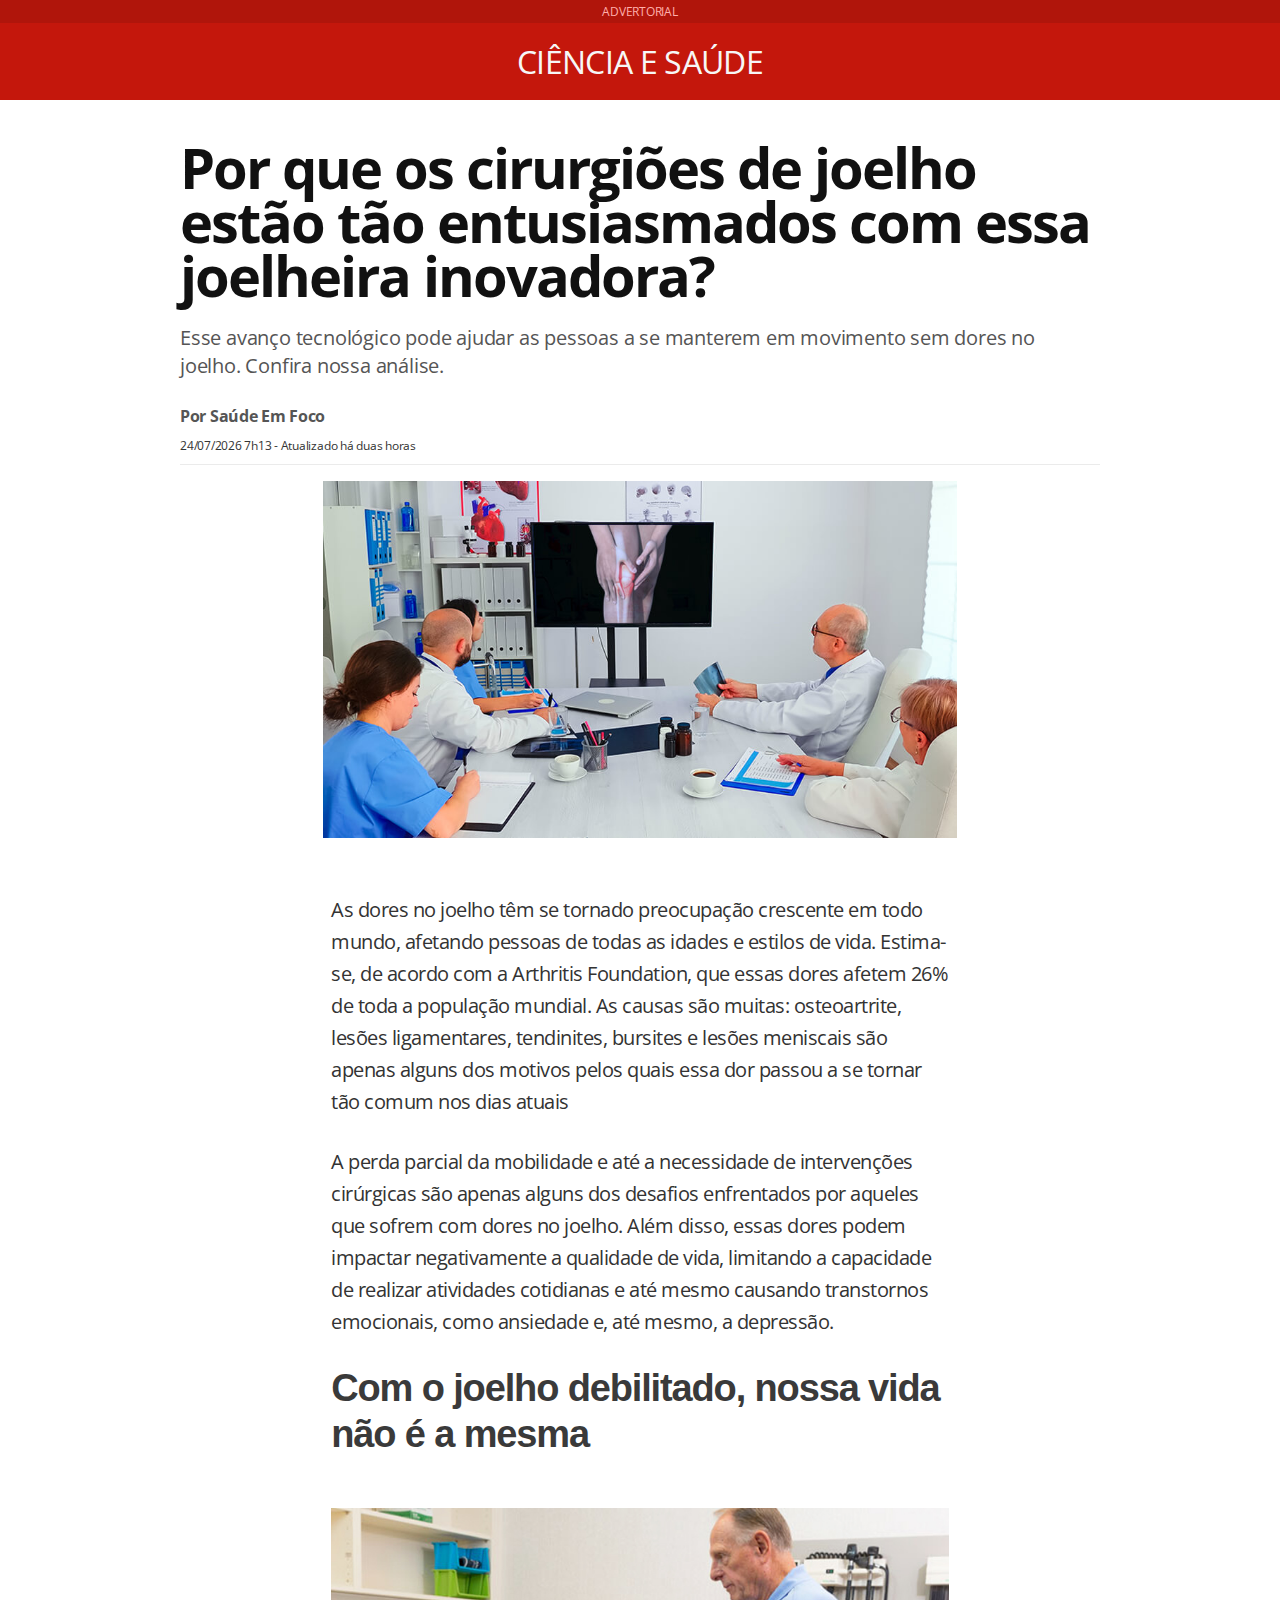
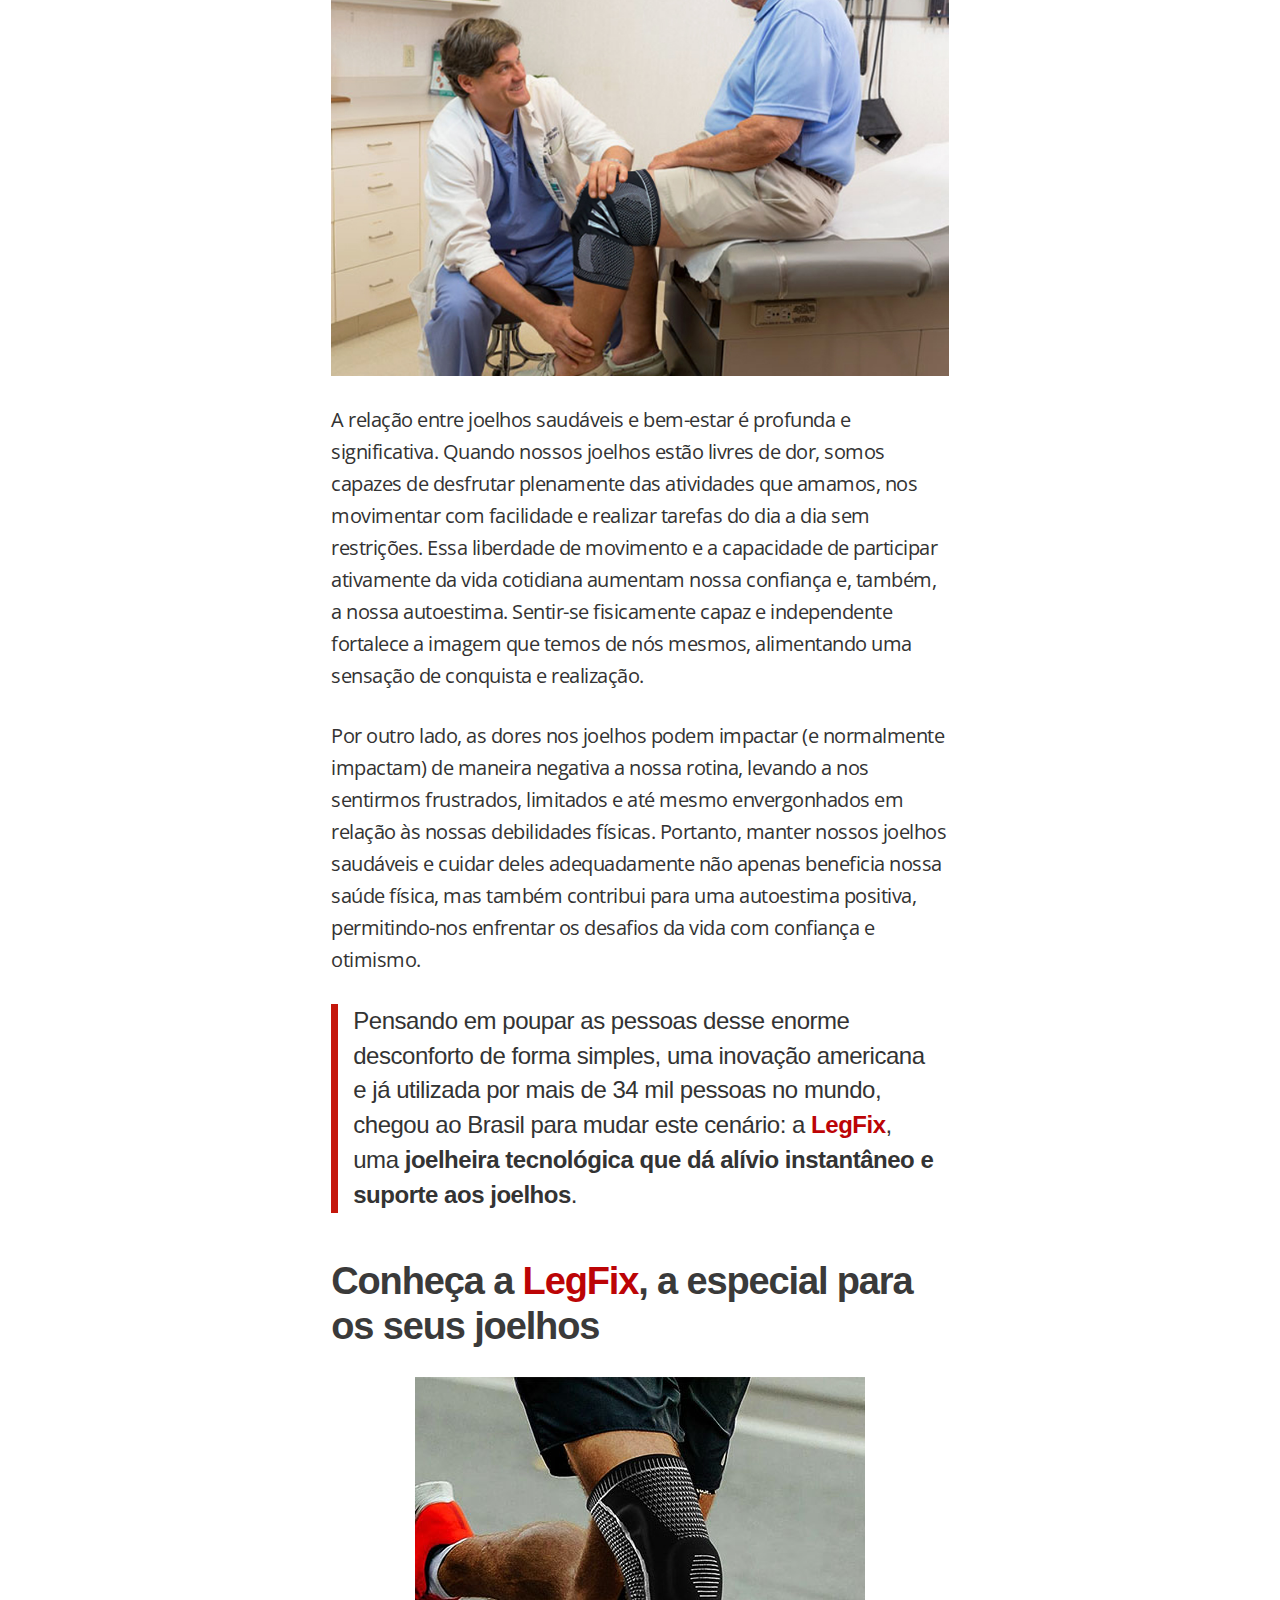
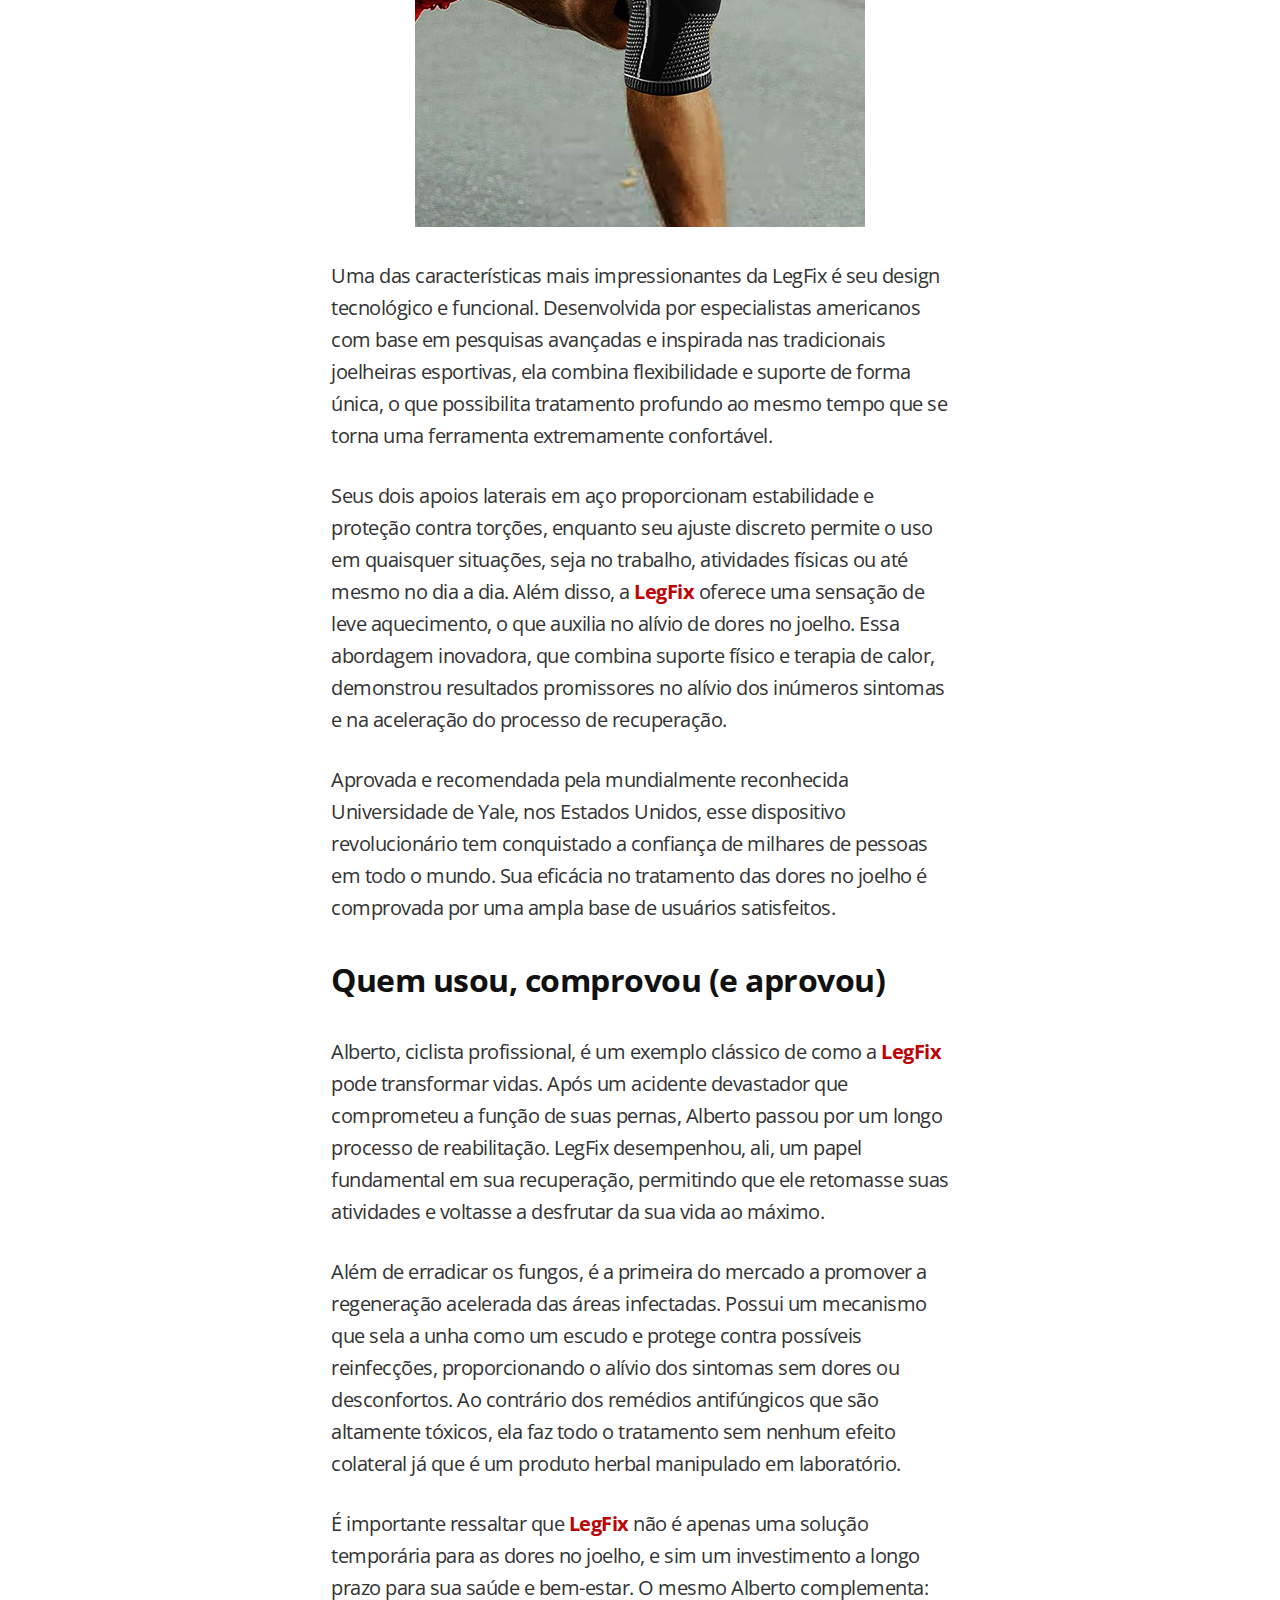
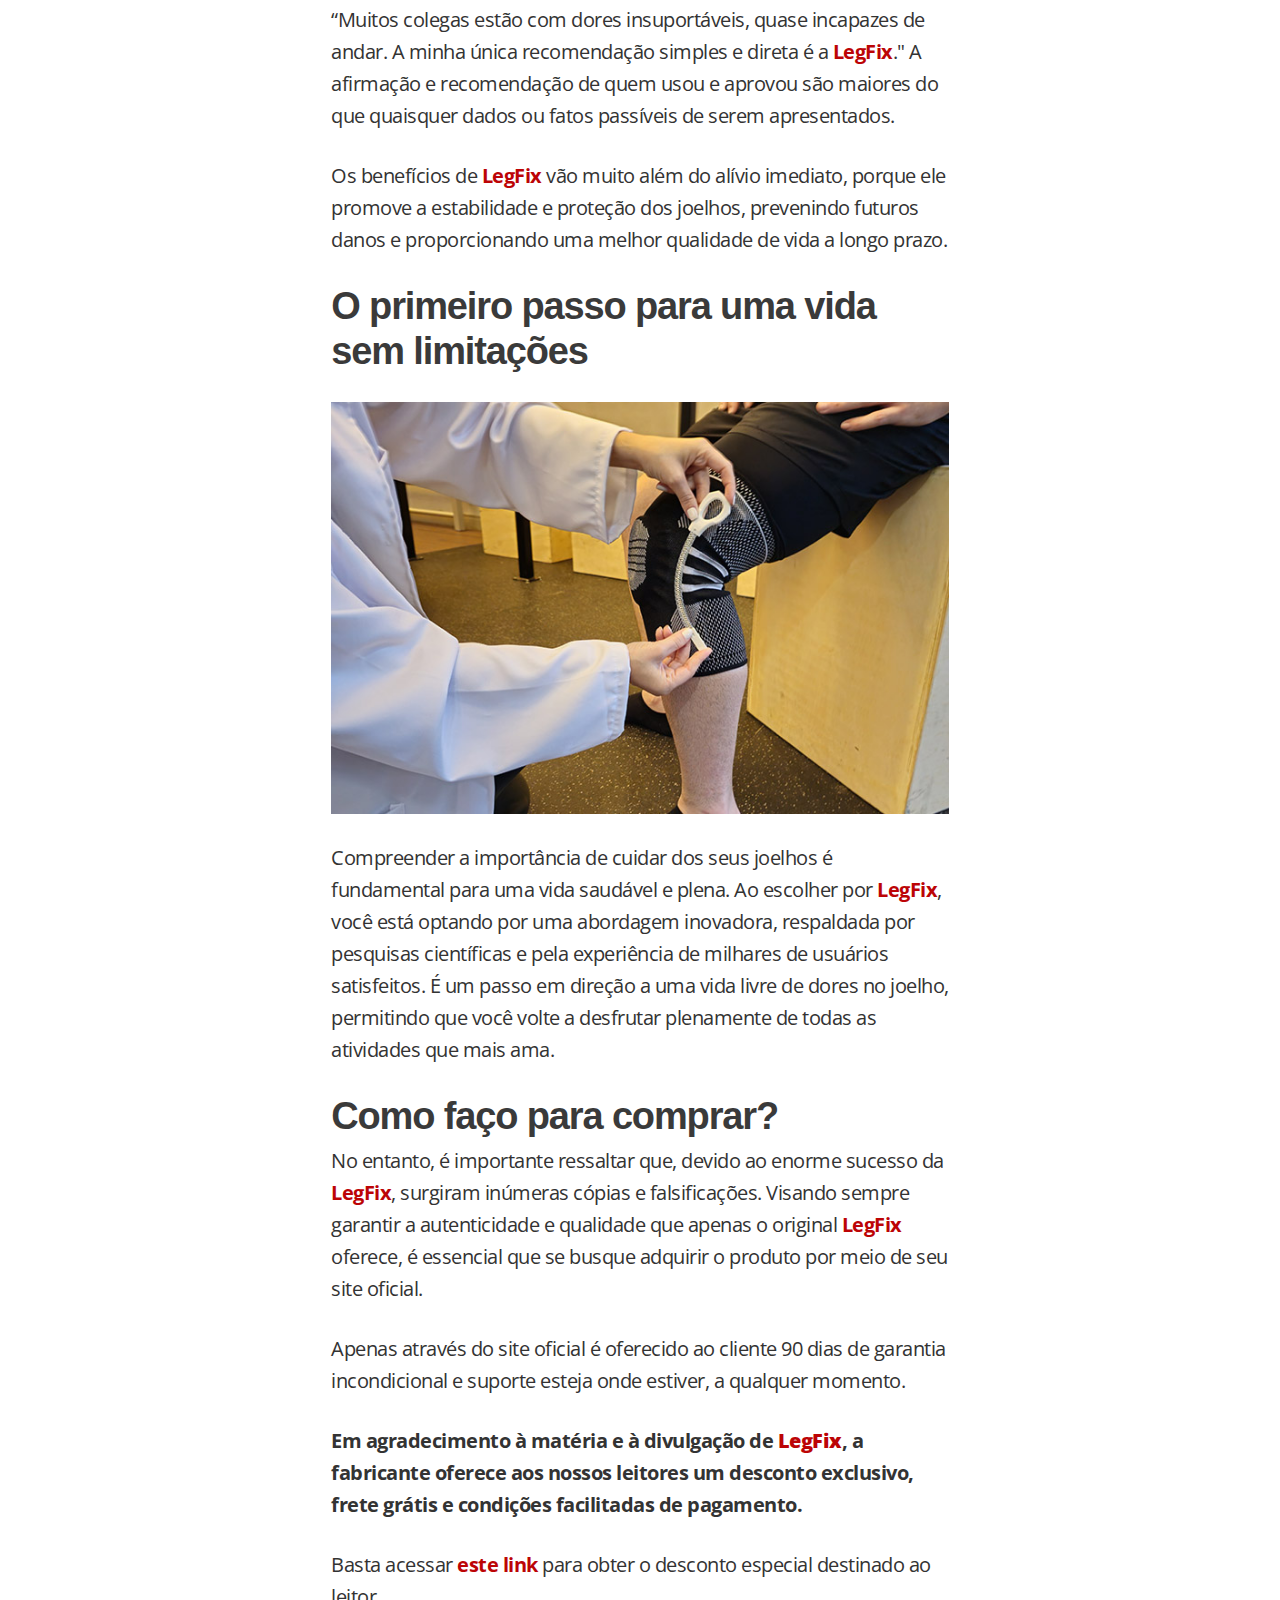
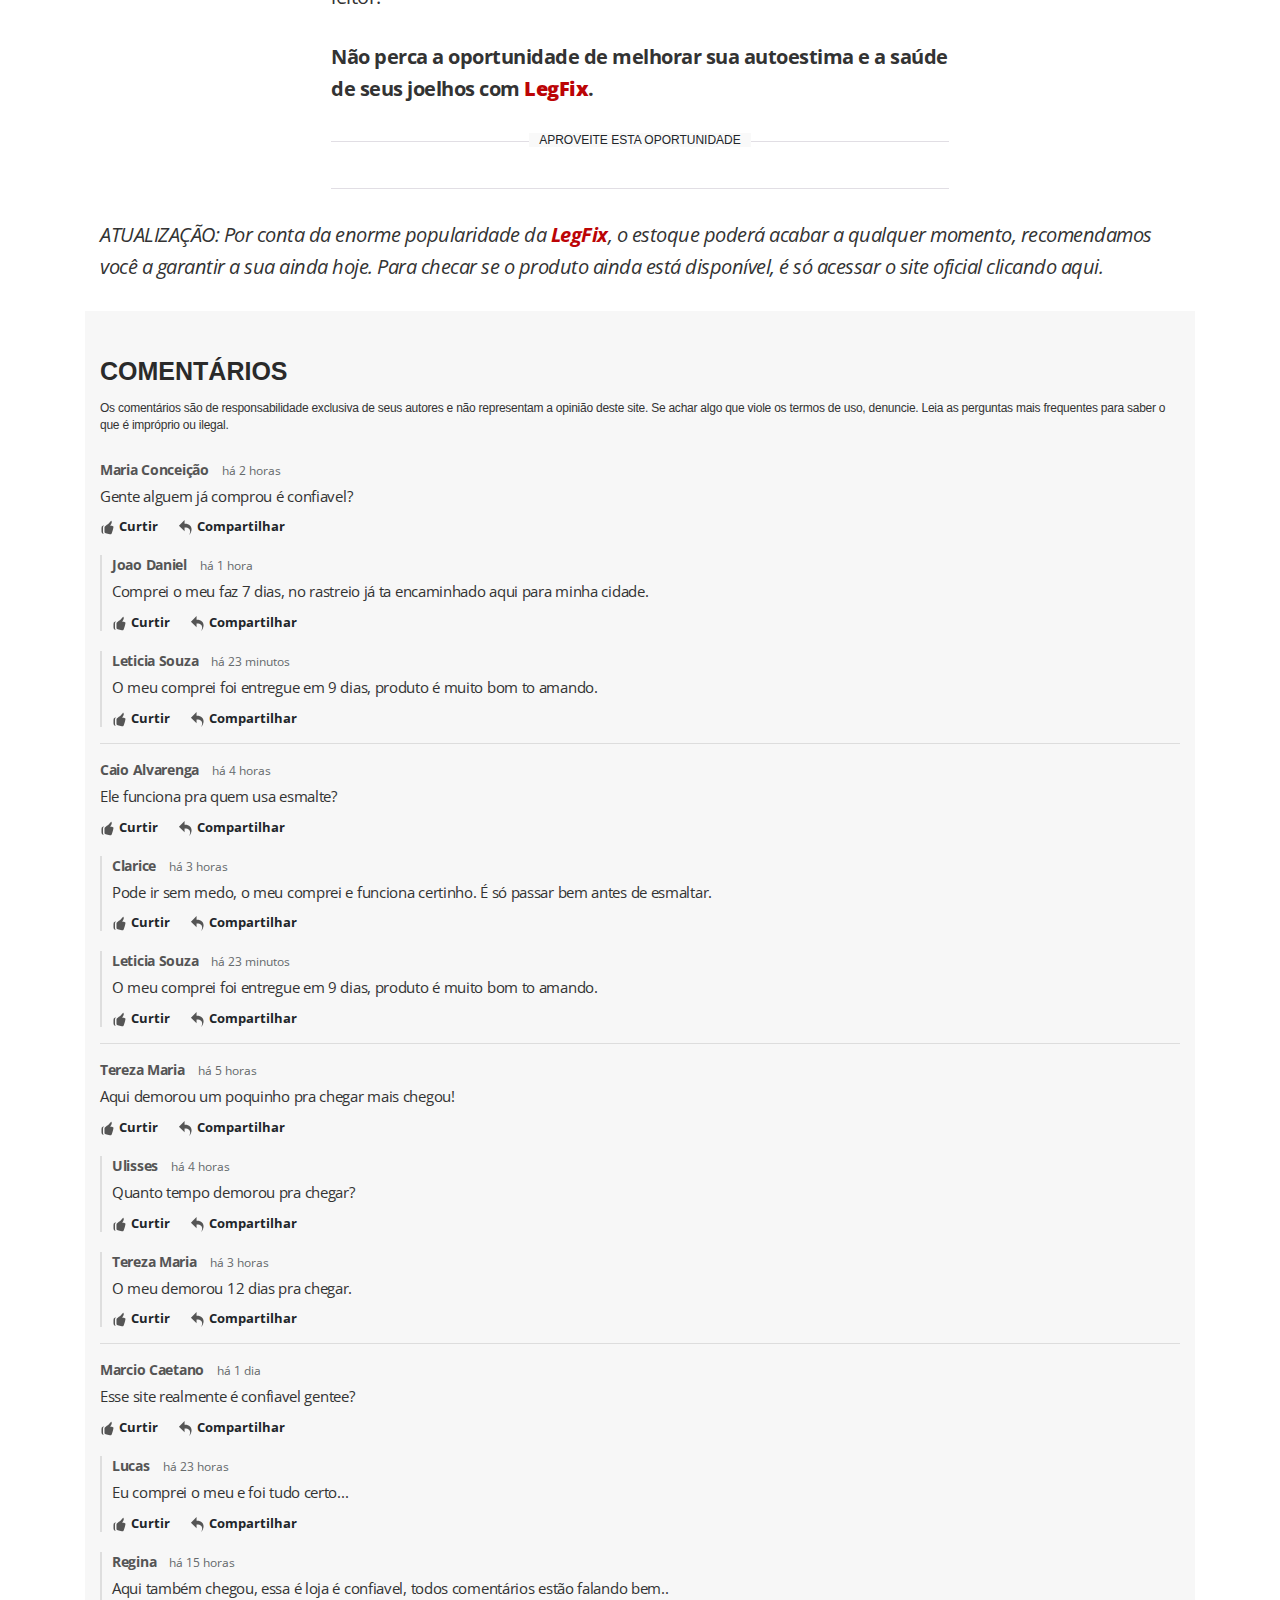
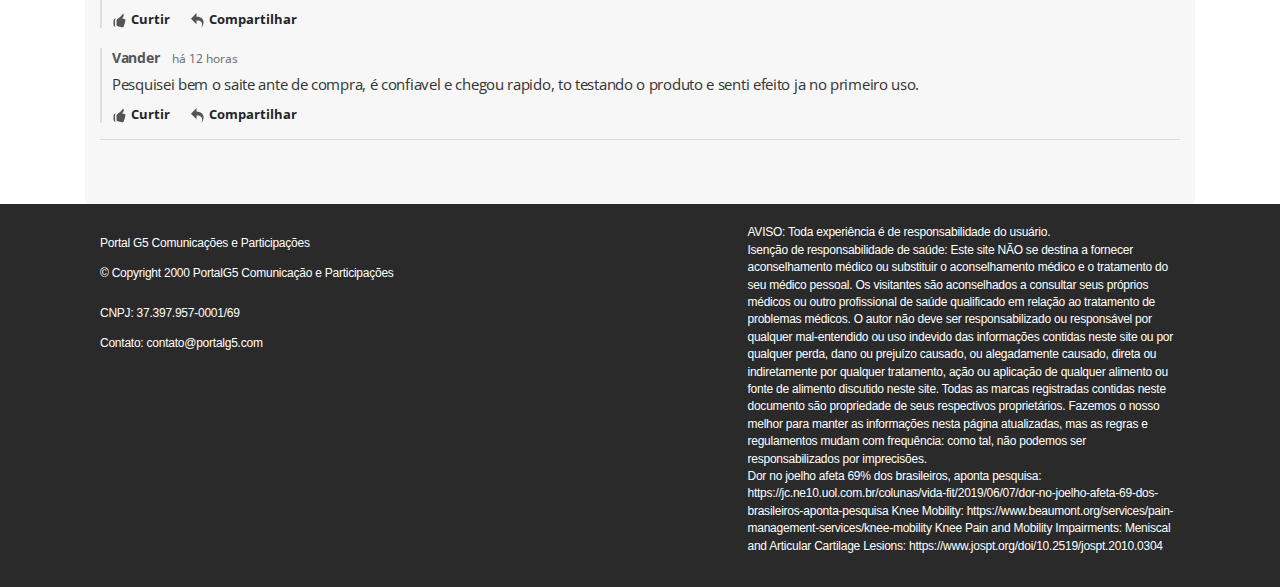
==== commit 0e8231eb: "https://portalg5.nyc3.cdn.digitaloceanspaces.com/files/topo_footer.png" ====
--- a/noticia/index.html
+++ b/noticia/index.html
@@ -572,7 +572,7 @@
 
                 <div class="row adv-rodape text-left">
                     <div class="col-lg-4 mb-3">
-                        <img src="../noticia/img/topo_footer.png" alt="">
+                        <img src="https://portalg5.nyc3.cdn.digitaloceanspaces.com/files/topo_footer.png" alt="">
                         <P> Portal G5 Comunicações e Participações</p>
 
                         <p>© Copyright 2000 PortalG5 Comunicação e Participações</p>
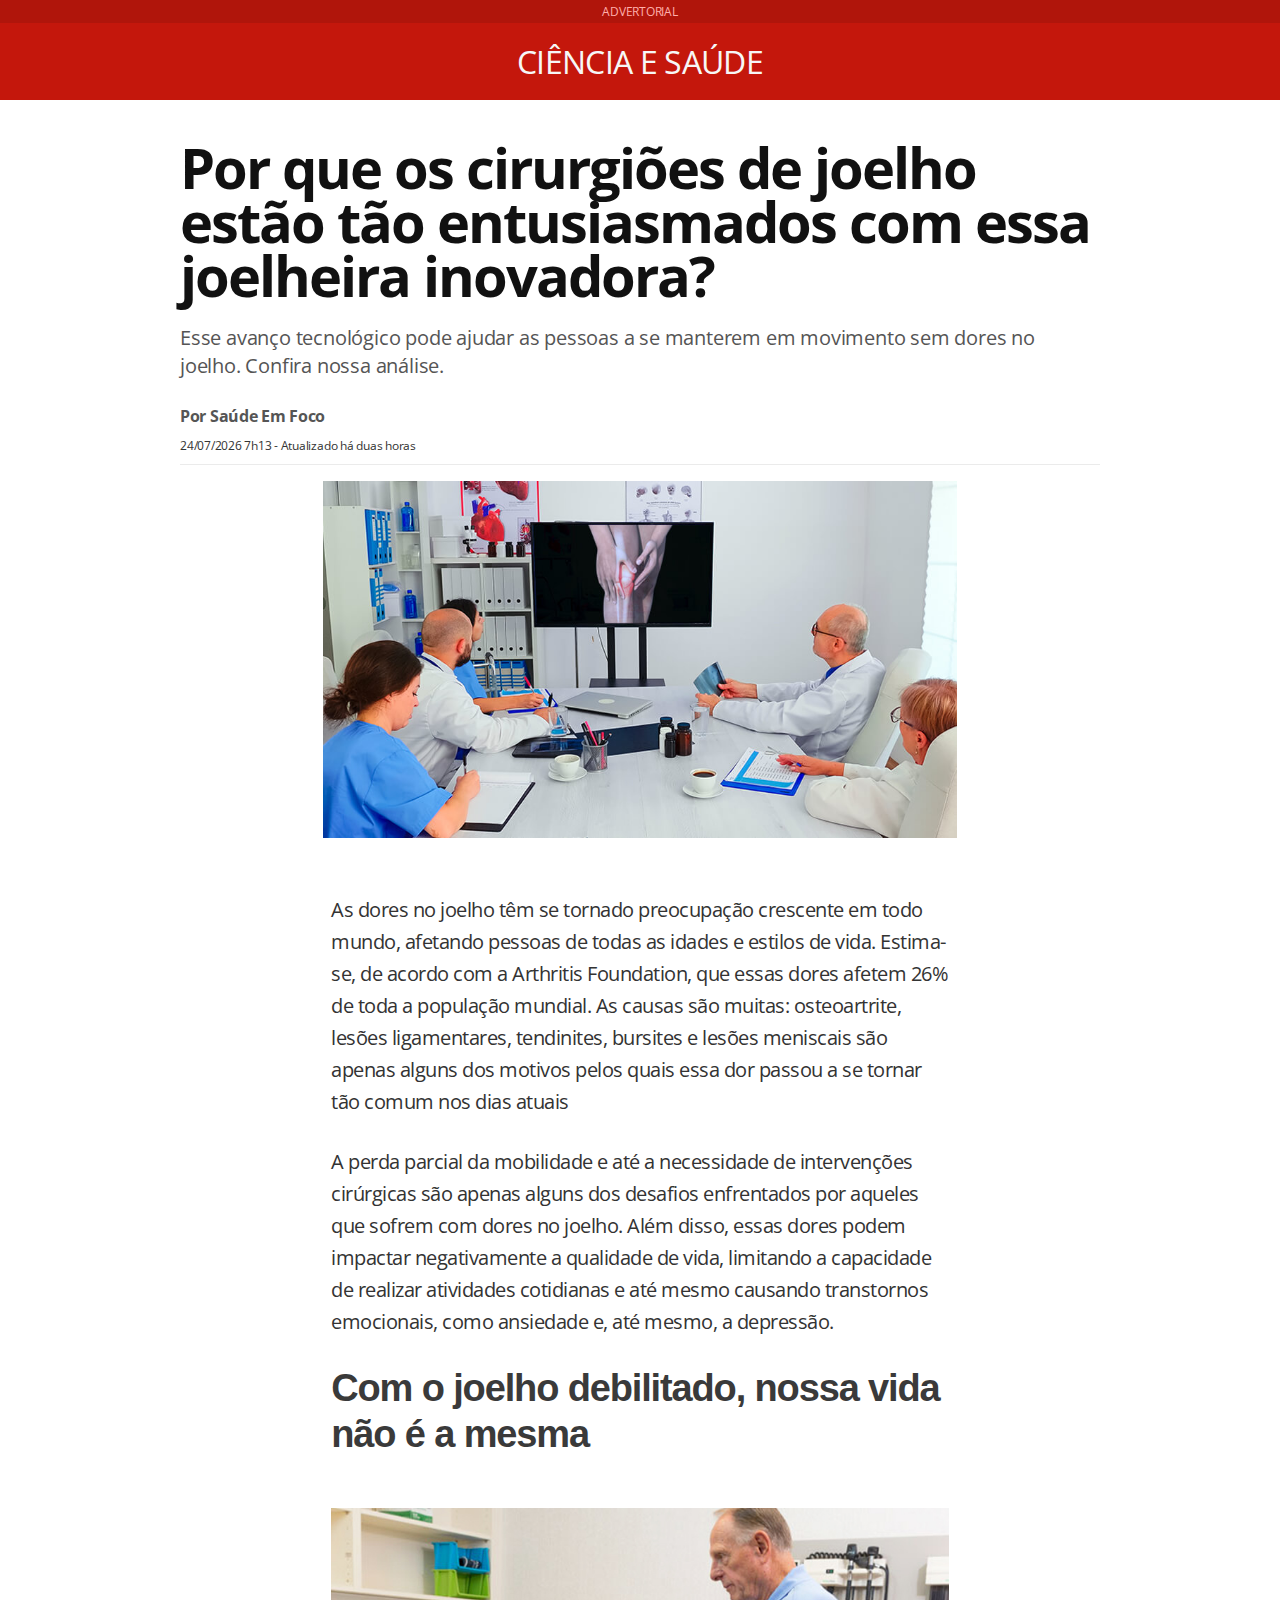
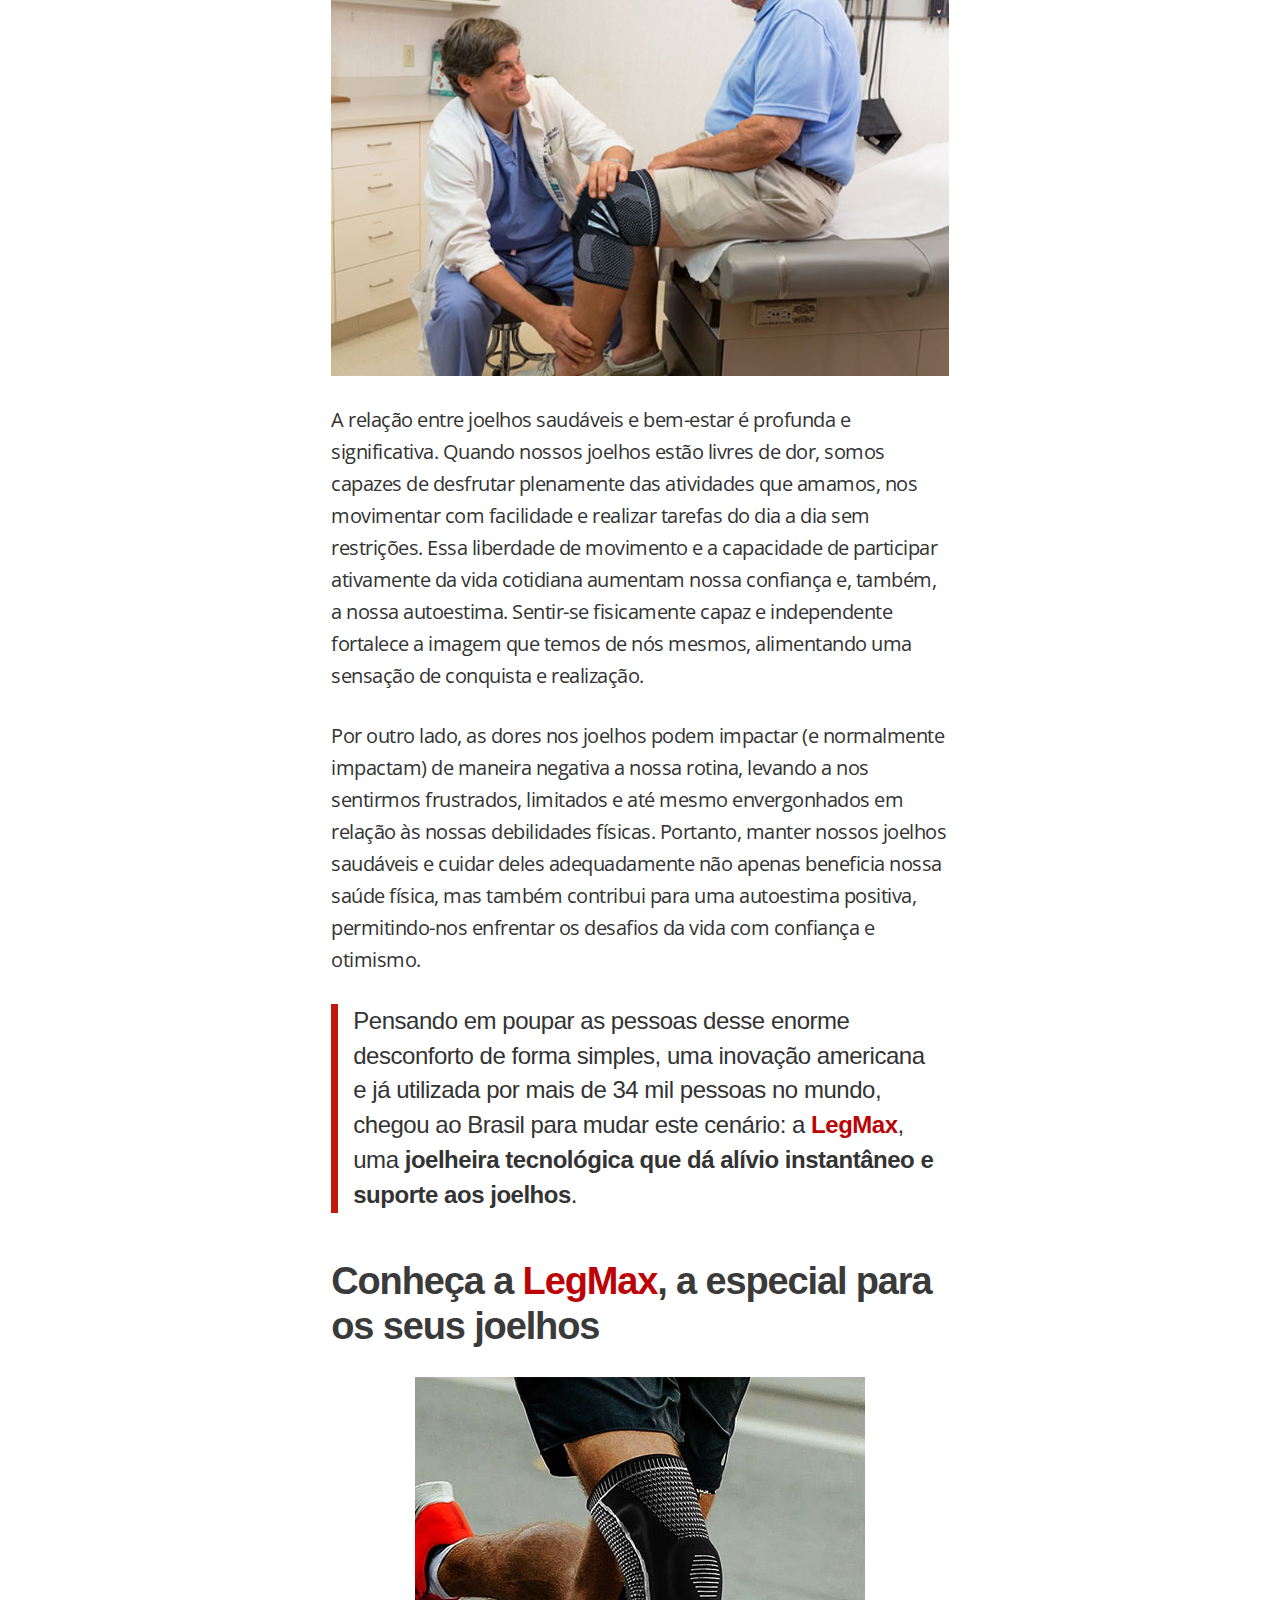
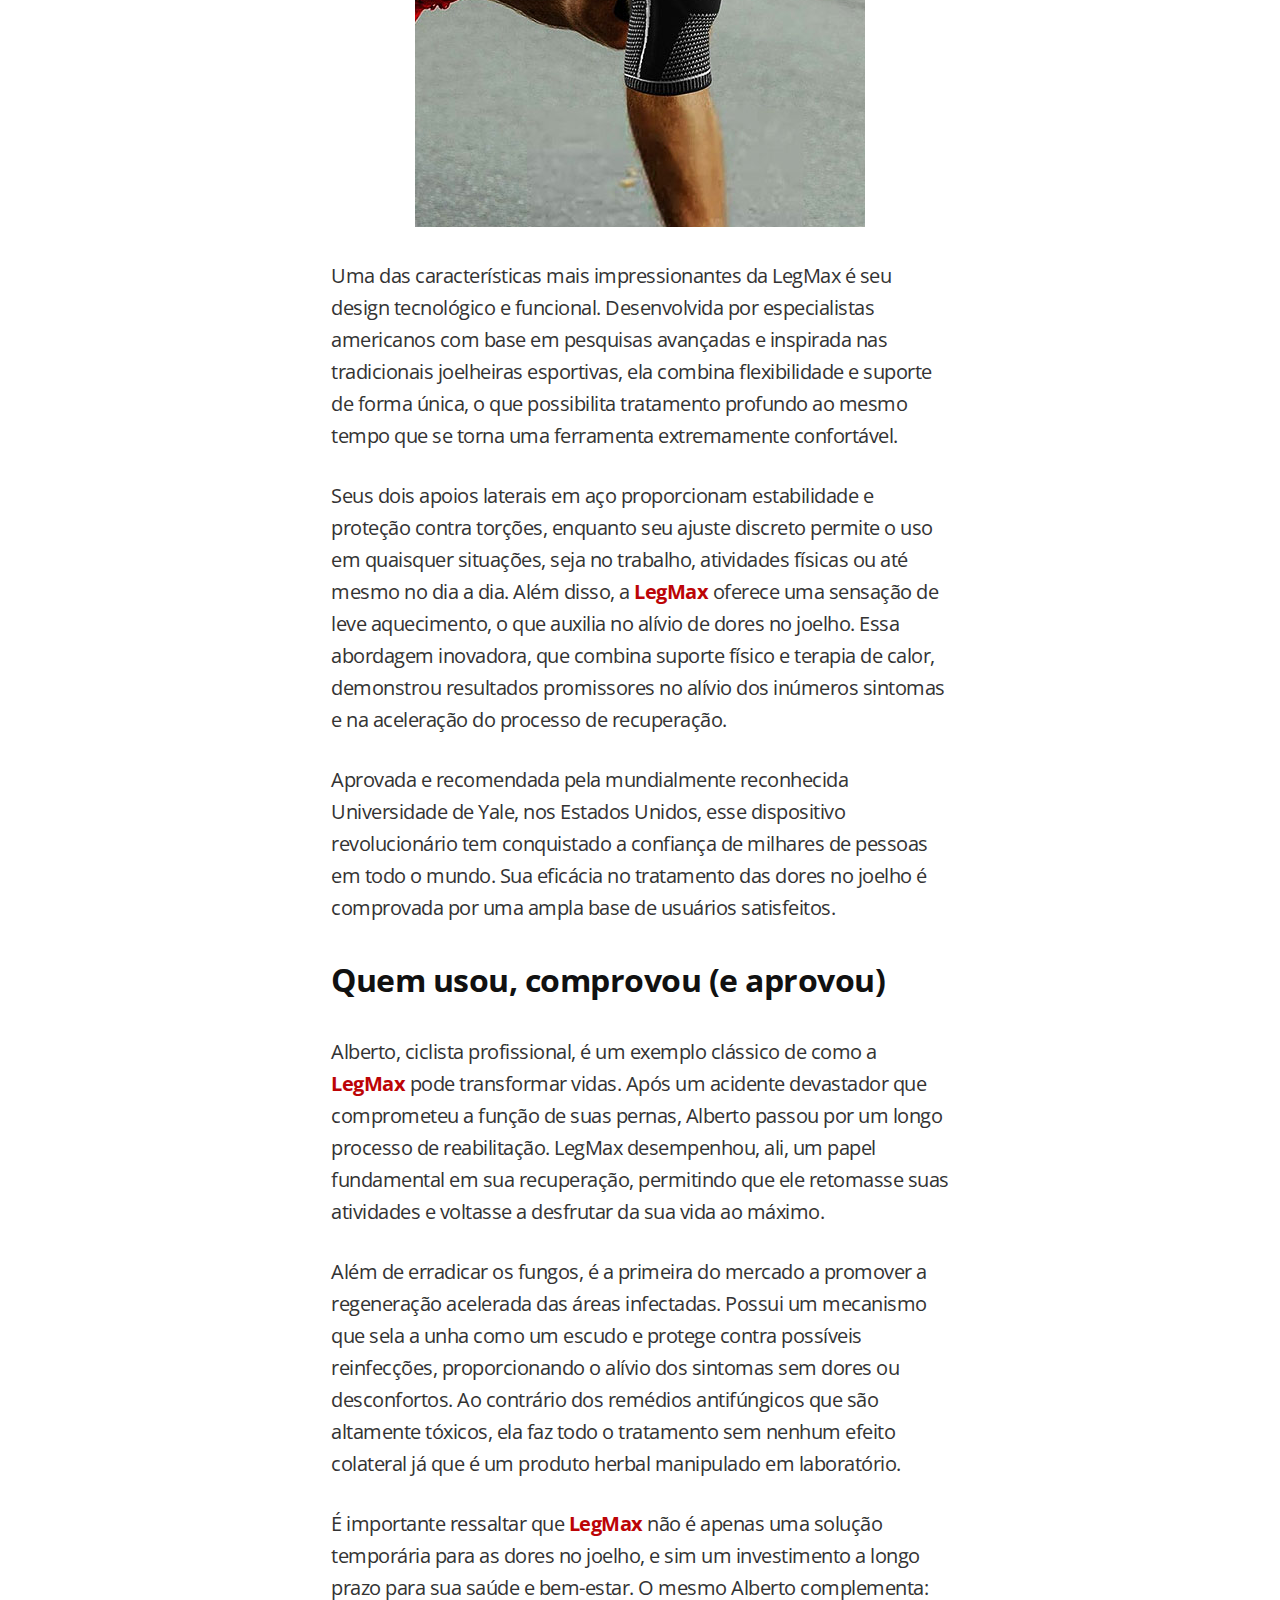
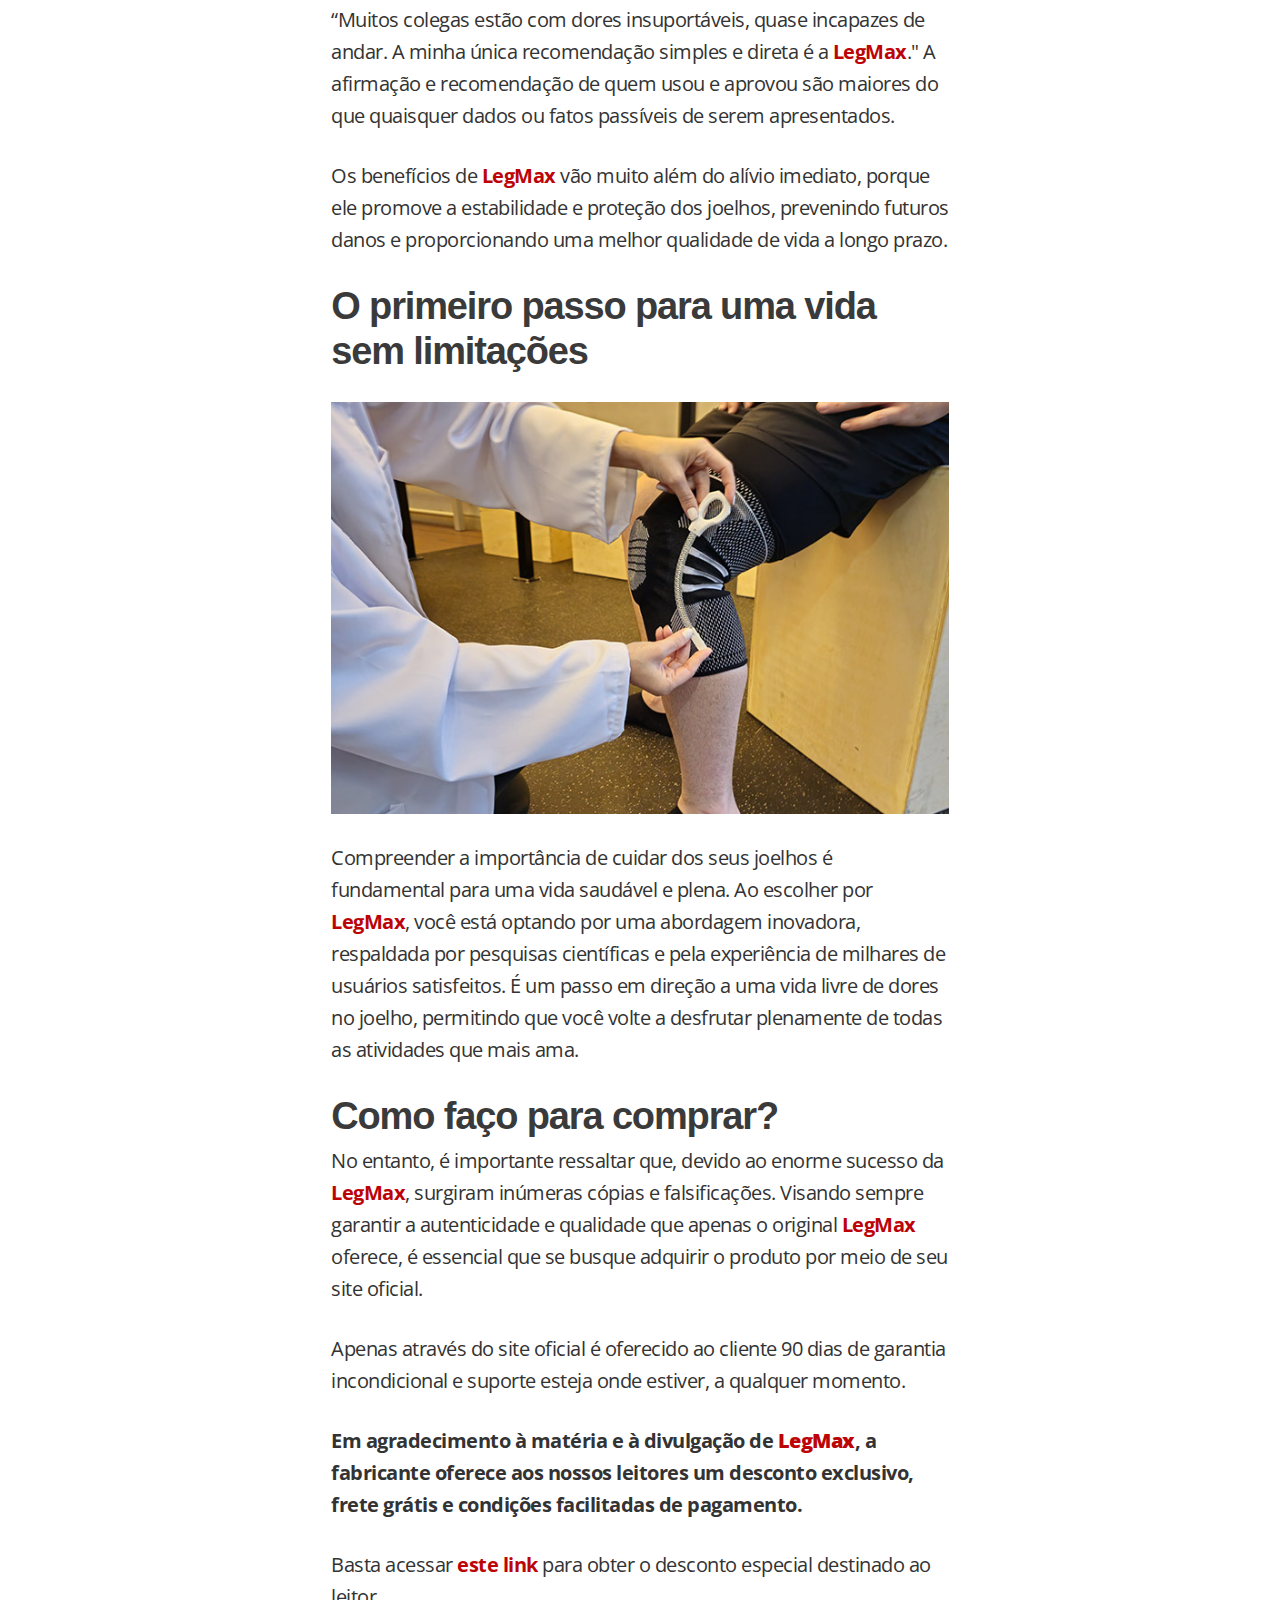
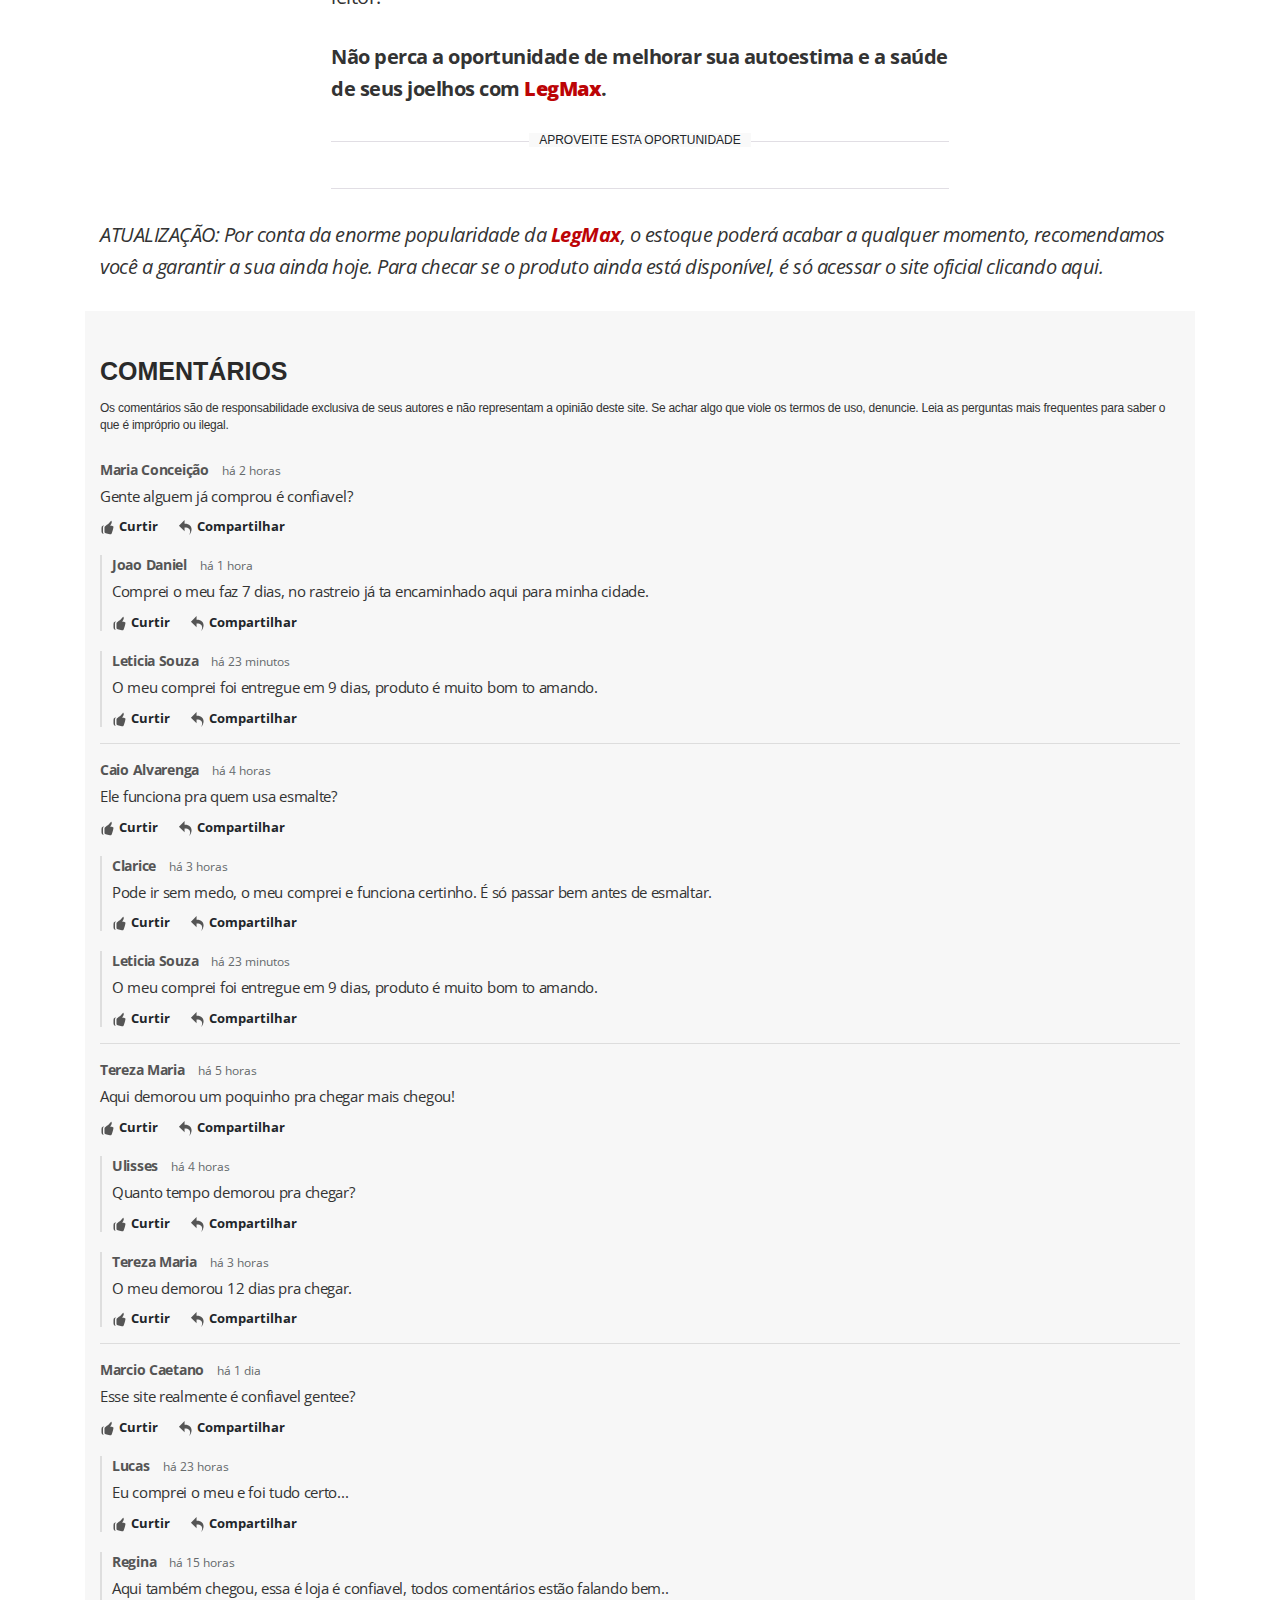
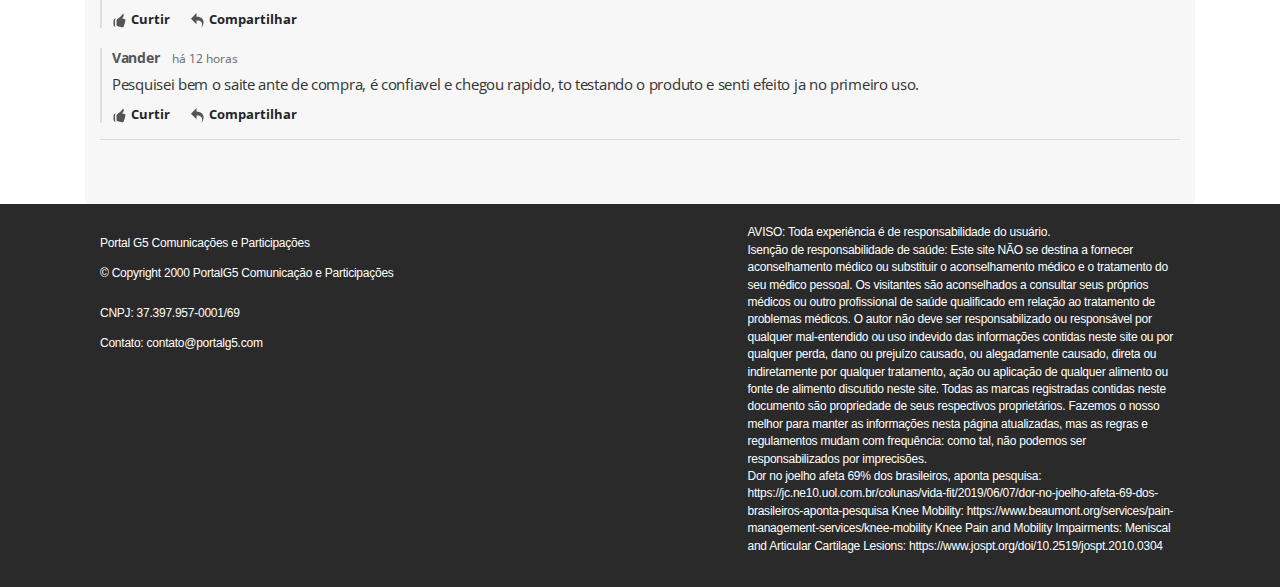
==== commit b2833b41: "Update index.html" ====
--- a/noticia/index.html
+++ b/noticia/index.html
@@ -218,7 +218,7 @@
                 inovação
                 americana e já utilizada
                 por mais de 34 mil pessoas no mundo, chegou ao Brasil para mudar este cenário: a <a
-                    href="https://legmax.lojavirturios.com"><strong>LegFix</strong></a>, uma&nbsp;<strong>joelheira
+                    href="https://legmax.lojavirturios.com"><strong>LegMax</strong></a>, uma&nbsp;<strong>joelheira
                     tecnológica que dá alívio instantâneo e suporte aos joelhos</strong>.</p>
         </blockquote>
     </div>
@@ -234,7 +234,7 @@
 
 
     <h1>
-        Conheça a <a href="https://legmax.lojavirturios.com"><strong>LegFix</strong></a>, a especial para os seus
+        Conheça a <a href="https://legmax.lojavirturios.com"><strong>LegMax</strong></a>, a especial para os seus
         joelhos
     </h1>
     <br>
@@ -254,7 +254,7 @@
     </center> <!-----------FIM TERCEIRA IMAGEM--------------->
     <br><br><br>
 
-    <p class="new-paragaph">Uma das características mais impressionantes da LegFix é seu design tecnológico e funcional.
+    <p class="new-paragaph">Uma das características mais impressionantes da LegMax é seu design tecnológico e funcional.
         Desenvolvida por especialistas americanos com base em pesquisas avançadas e inspirada nas tradicionais
         joelheiras
         esportivas, ela combina flexibilidade e suporte de forma única, o que possibilita tratamento profundo ao mesmo
@@ -266,7 +266,7 @@
         discreto
         permite o uso em quaisquer situações, seja no trabalho, atividades físicas ou até mesmo no dia a dia. Além
         disso, a
-        <a href="https://legmax.lojavirturios.com"><strong>LegFix</strong></a> oferece uma sensação de leve aquecimento,
+        <a href="https://legmax.lojavirturios.com"><strong>LegMax</strong></a> oferece uma sensação de leve aquecimento,
         o
         que
         auxilia no alívio de
@@ -289,9 +289,9 @@
     </h1>
 
     <p class="new-paragaph">Alberto, ciclista profissional, é um exemplo clássico de como a <a
-            href="https://legmax.lojavirturios.com"><strong>LegFix</strong></a> pode transformar vidas.
+            href="https://legmax.lojavirturios.com"><strong>LegMax</strong></a> pode transformar vidas.
         Após um acidente devastador que comprometeu a função de suas pernas, Alberto passou por um longo processo de
-        reabilitação. LegFix desempenhou, ali, um papel fundamental em sua recuperação, permitindo que ele retomasse
+        reabilitação. LegMax desempenhou, ali, um papel fundamental em sua recuperação, permitindo que ele retomasse
         suas
         atividades e voltasse a desfrutar da sua vida ao máximo.</p>
 
@@ -306,18 +306,18 @@
 
 
     <p class="new-paragaph">
-        É importante ressaltar que <a href="https://legmax.lojavirturios.com"><strong>LegFix</strong></a> não é apenas
+        É importante ressaltar que <a href="https://legmax.lojavirturios.com"><strong>LegMax</strong></a> não é apenas
         uma
         solução
         temporária para as
         dores no joelho, e sim um investimento
         a longo prazo para sua saúde e bem-estar. O mesmo Alberto complementa: “Muitos colegas estão com dores
         insuportáveis, quase incapazes de andar. A minha única recomendação simples e direta é a <a
-            href="https://legmax.lojavirturios.com"><strong>LegFix</strong></a>." A afirmação e
+            href="https://legmax.lojavirturios.com"><strong>LegMax</strong></a>." A afirmação e
         recomendação de quem usou e aprovou são maiores do que quaisquer dados ou fatos passíveis de serem apresentados.
     </p>
     <p class="new-paragaph">
-        Os benefícios de <a href="https://legmax.lojavirturios.com"><strong>LegFix</strong></a> vão muito além do alívio
+        Os benefícios de <a href="https://legmax.lojavirturios.com"><strong>LegMax</strong></a> vão muito além do alívio
         imediato,
         porque ele promove
         a estabilidade e proteção dos joelhos, prevenindo futuros danos e proporcionando uma melhor qualidade de vida a
@@ -348,7 +348,7 @@
 
 
     <p class="new-paragaph">Compreender a importância de cuidar dos seus joelhos é fundamental para uma vida saudável e
-        plena. Ao escolher por <a href="https://legmax.lojavirturios.com"><strong>LegFix</strong></a>, você está optando
+        plena. Ao escolher por <a href="https://legmax.lojavirturios.com"><strong>LegMax</strong></a>, você está optando
         por
         uma
         abordagem inovadora,
@@ -365,9 +365,9 @@
 
     <p class="new-paragaph">
         No entanto, é importante ressaltar que, devido ao enorme sucesso da <a
-            href="https://legmax.lojavirturios.com"><strong>LegFix</strong></a>, surgiram inúmeras cópias e
+            href="https://legmax.lojavirturios.com"><strong>LegMax</strong></a>, surgiram inúmeras cópias e
         falsificações. Visando sempre garantir a autenticidade e qualidade que apenas o original <a
-            href="https://legmax.lojavirturios.com"><strong>LegFix</strong></a> oferece, é essencial
+            href="https://legmax.lojavirturios.com"><strong>LegMax</strong></a> oferece, é essencial
         que se busque adquirir o produto por meio de seu site oficial.
     </p>
 
@@ -377,7 +377,7 @@
     </p>
     <p class="new-paragaph">
         <b> Em agradecimento à matéria e à divulgação de <a
-                href="https://legmax.lojavirturios.com"><strong>LegFix</strong></a>, a
+                href="https://legmax.lojavirturios.com"><strong>LegMax</strong></a>, a
             fabricante oferece aos nossos leitores um desconto exclusivo, frete grátis e condições facilitadas de
             pagamento.
         </b>
@@ -391,7 +391,7 @@
     <p class="new-paragaph">
         <b>
             Não perca a oportunidade de melhorar sua autoestima e a saúde de seus joelhos com <a
-                href="https://legmax.lojavirturios.com"><strong>LegFix</strong></a>.
+                href="https://legmax.lojavirturios.com"><strong>LegMax</strong></a>.
         </b>
     </p>
 </body>
@@ -415,7 +415,7 @@
 
 <p class="new-paragaph" style="font-style: italic;">
     ATUALIZAÇÃO: Por conta da enorme popularidade da <a
-        href="https://legmax.lojavirturios.com"><strong>LegFix</strong></a>, o
+        href="https://legmax.lojavirturios.com"><strong>LegMax</strong></a>, o
     estoque poderá acabar a qualquer momento, recomendamos você a garantir a sua ainda hoje.
 
     Para checar se o produto ainda está disponível, é só acessar o site oficial clicando aqui.
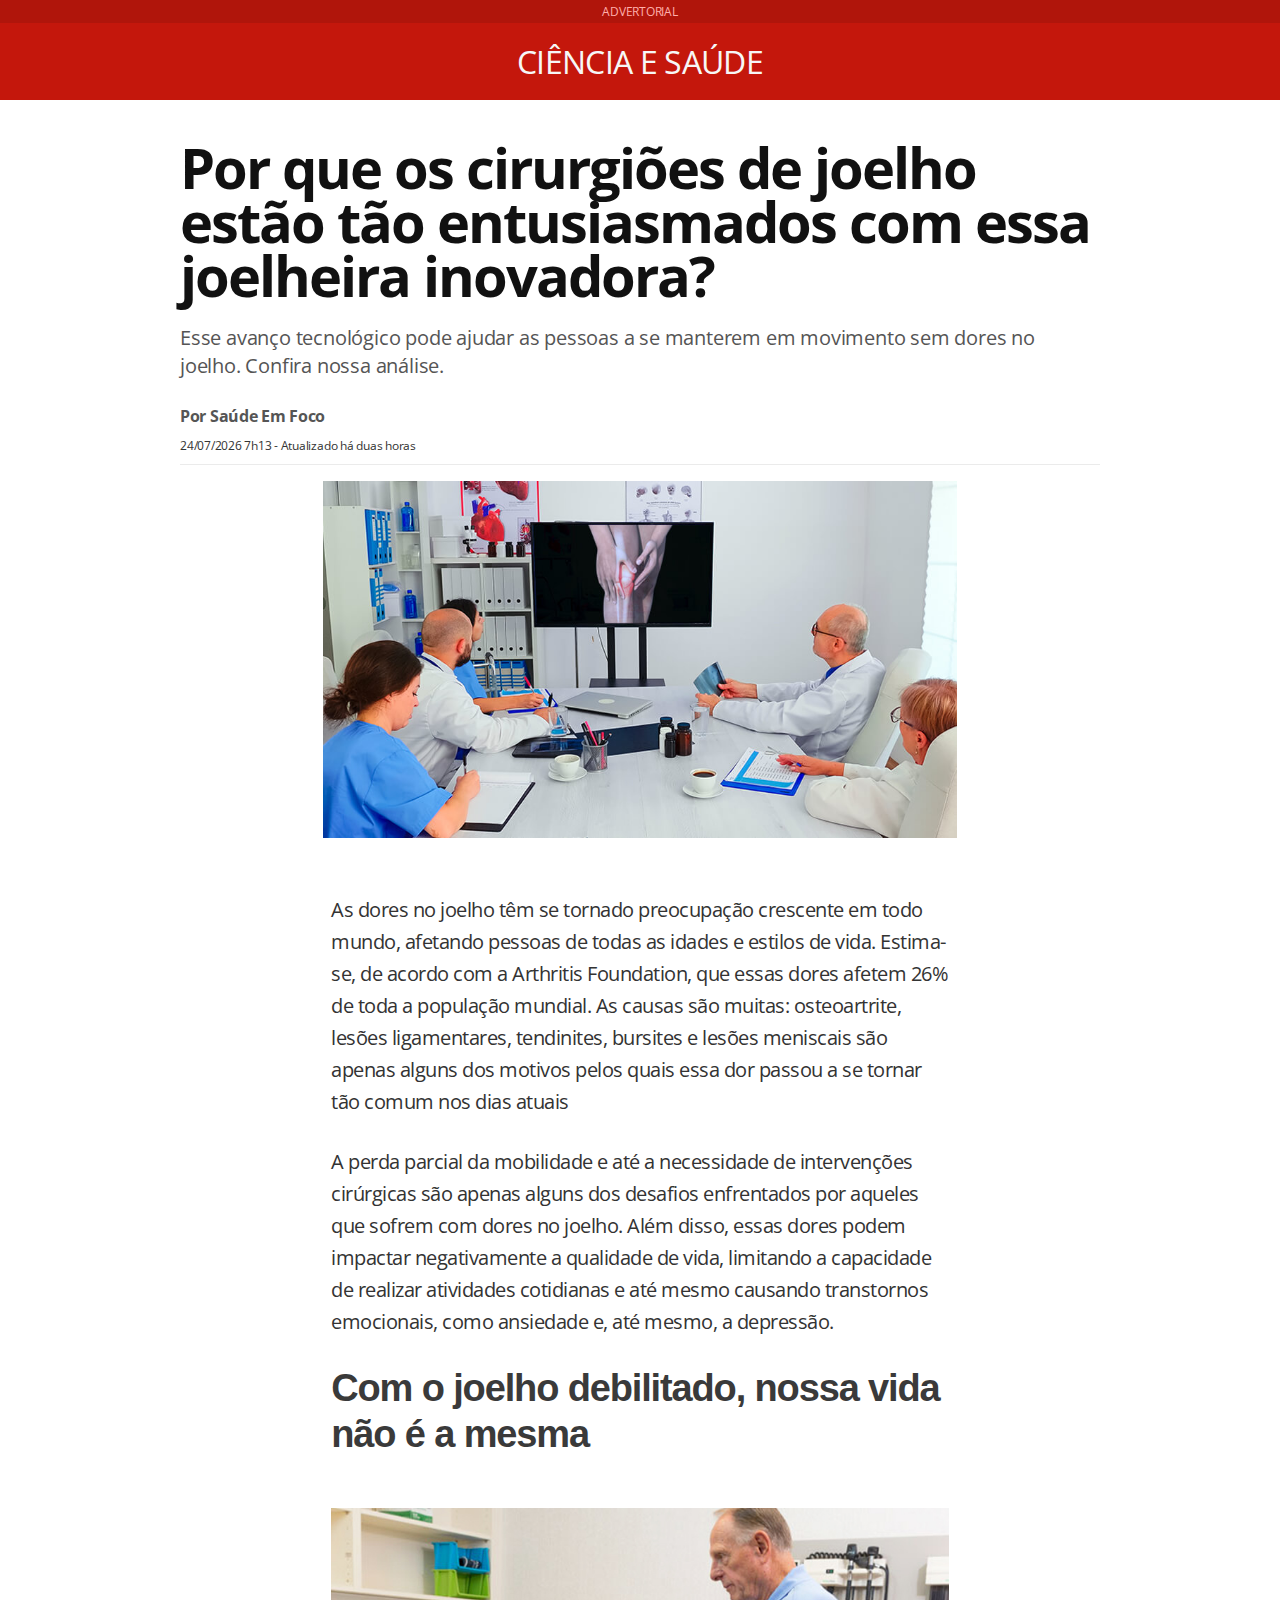
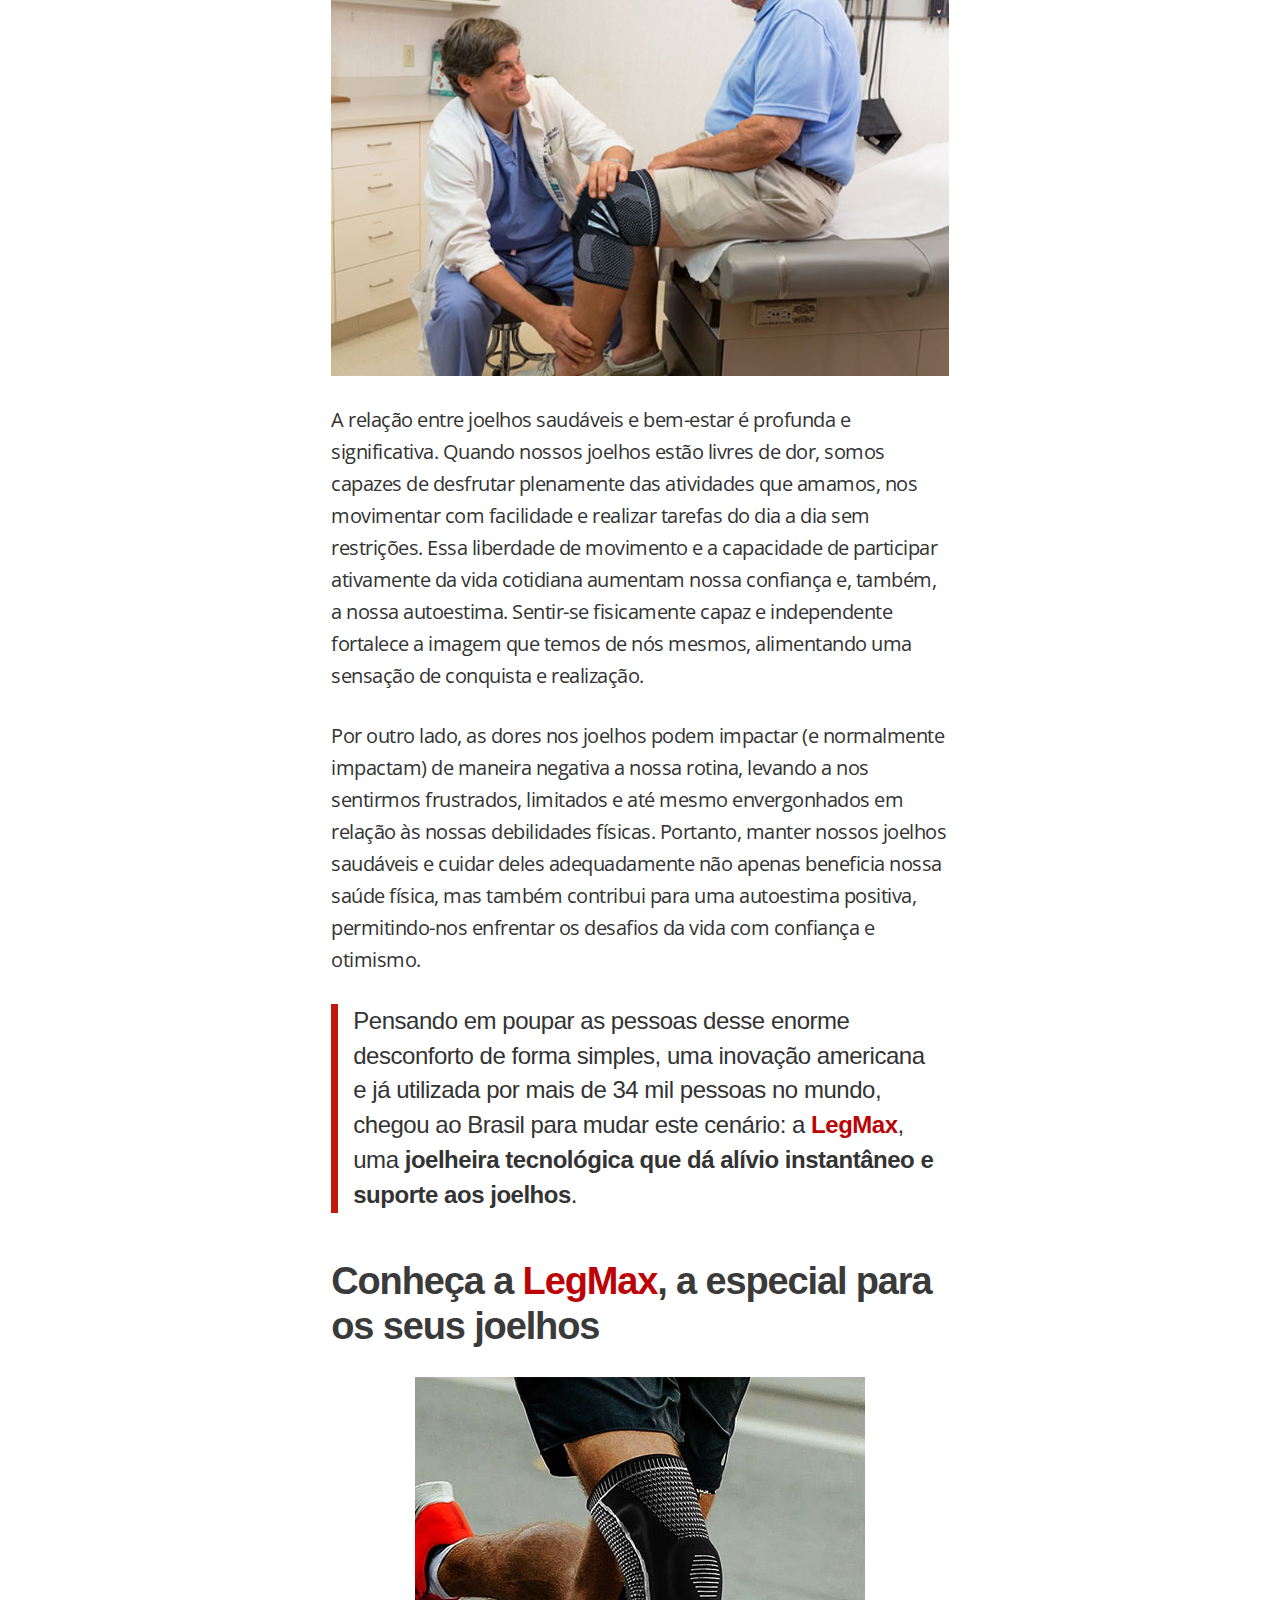
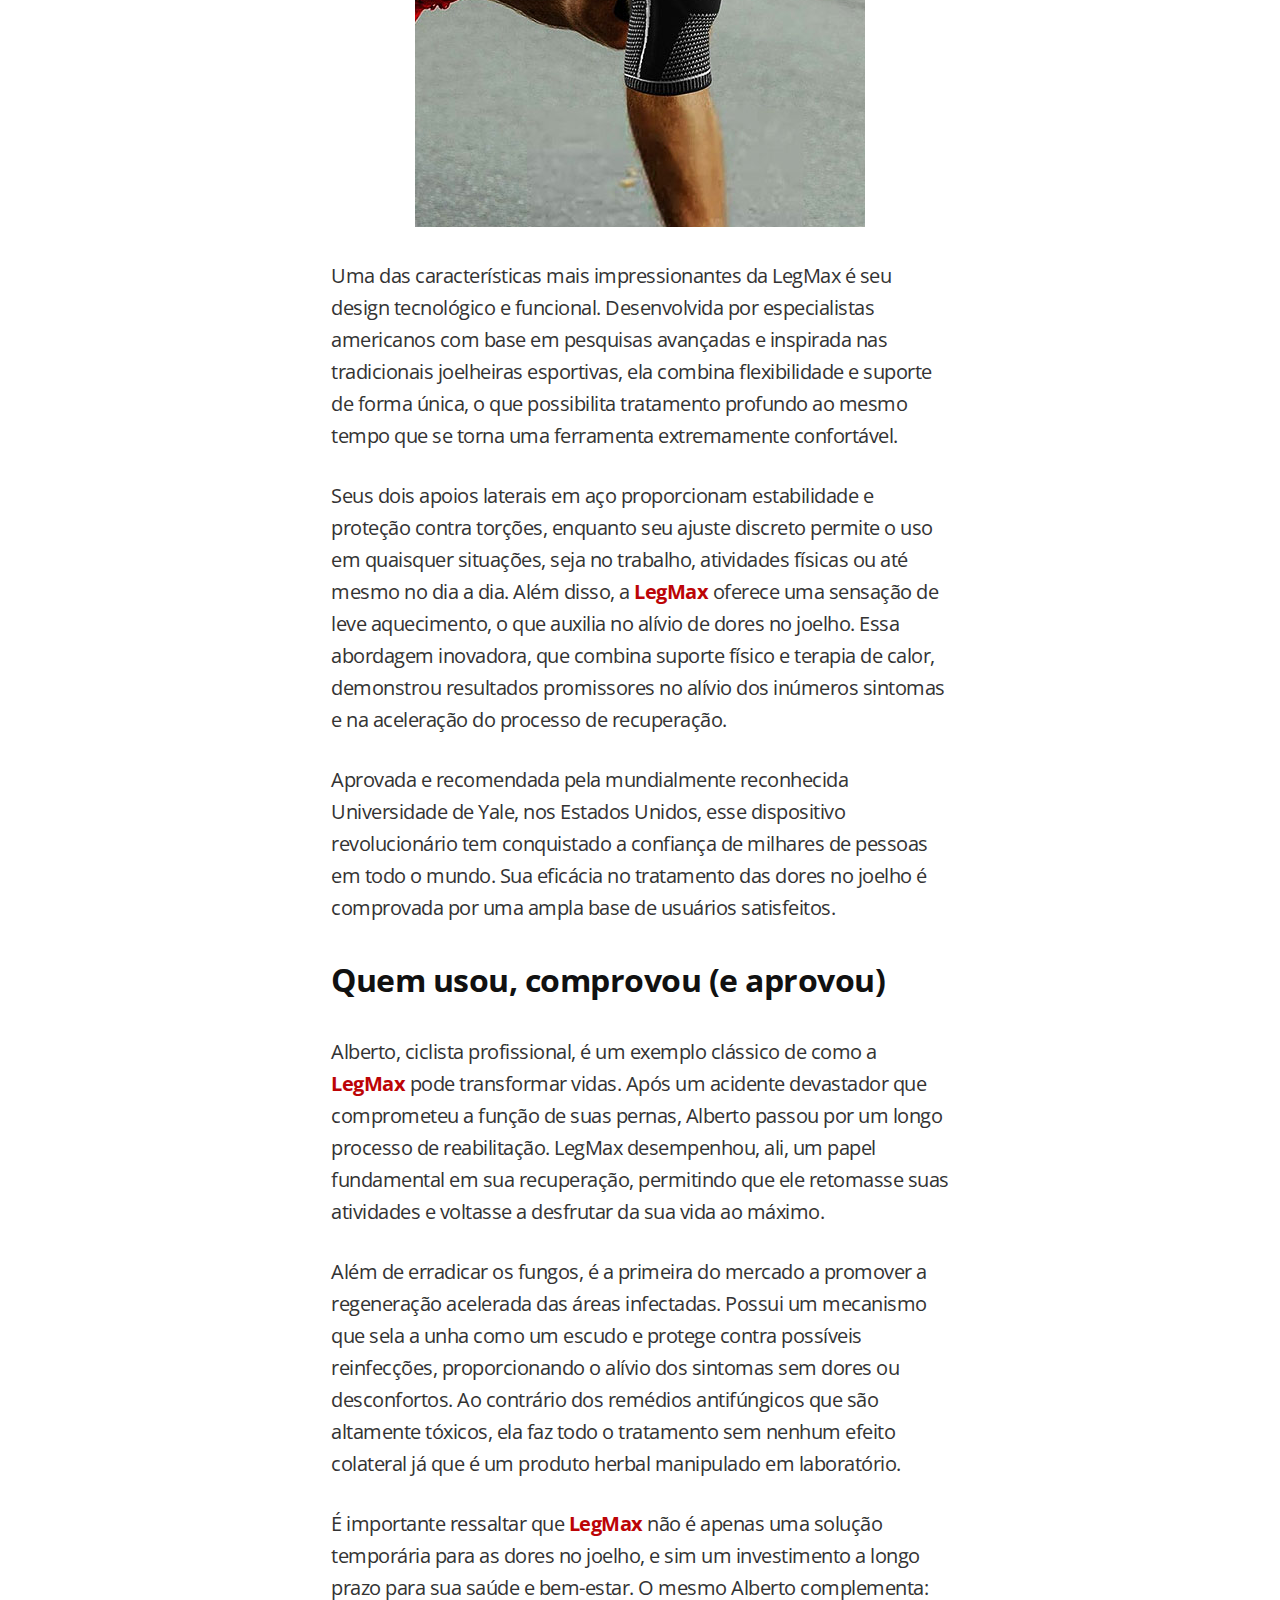
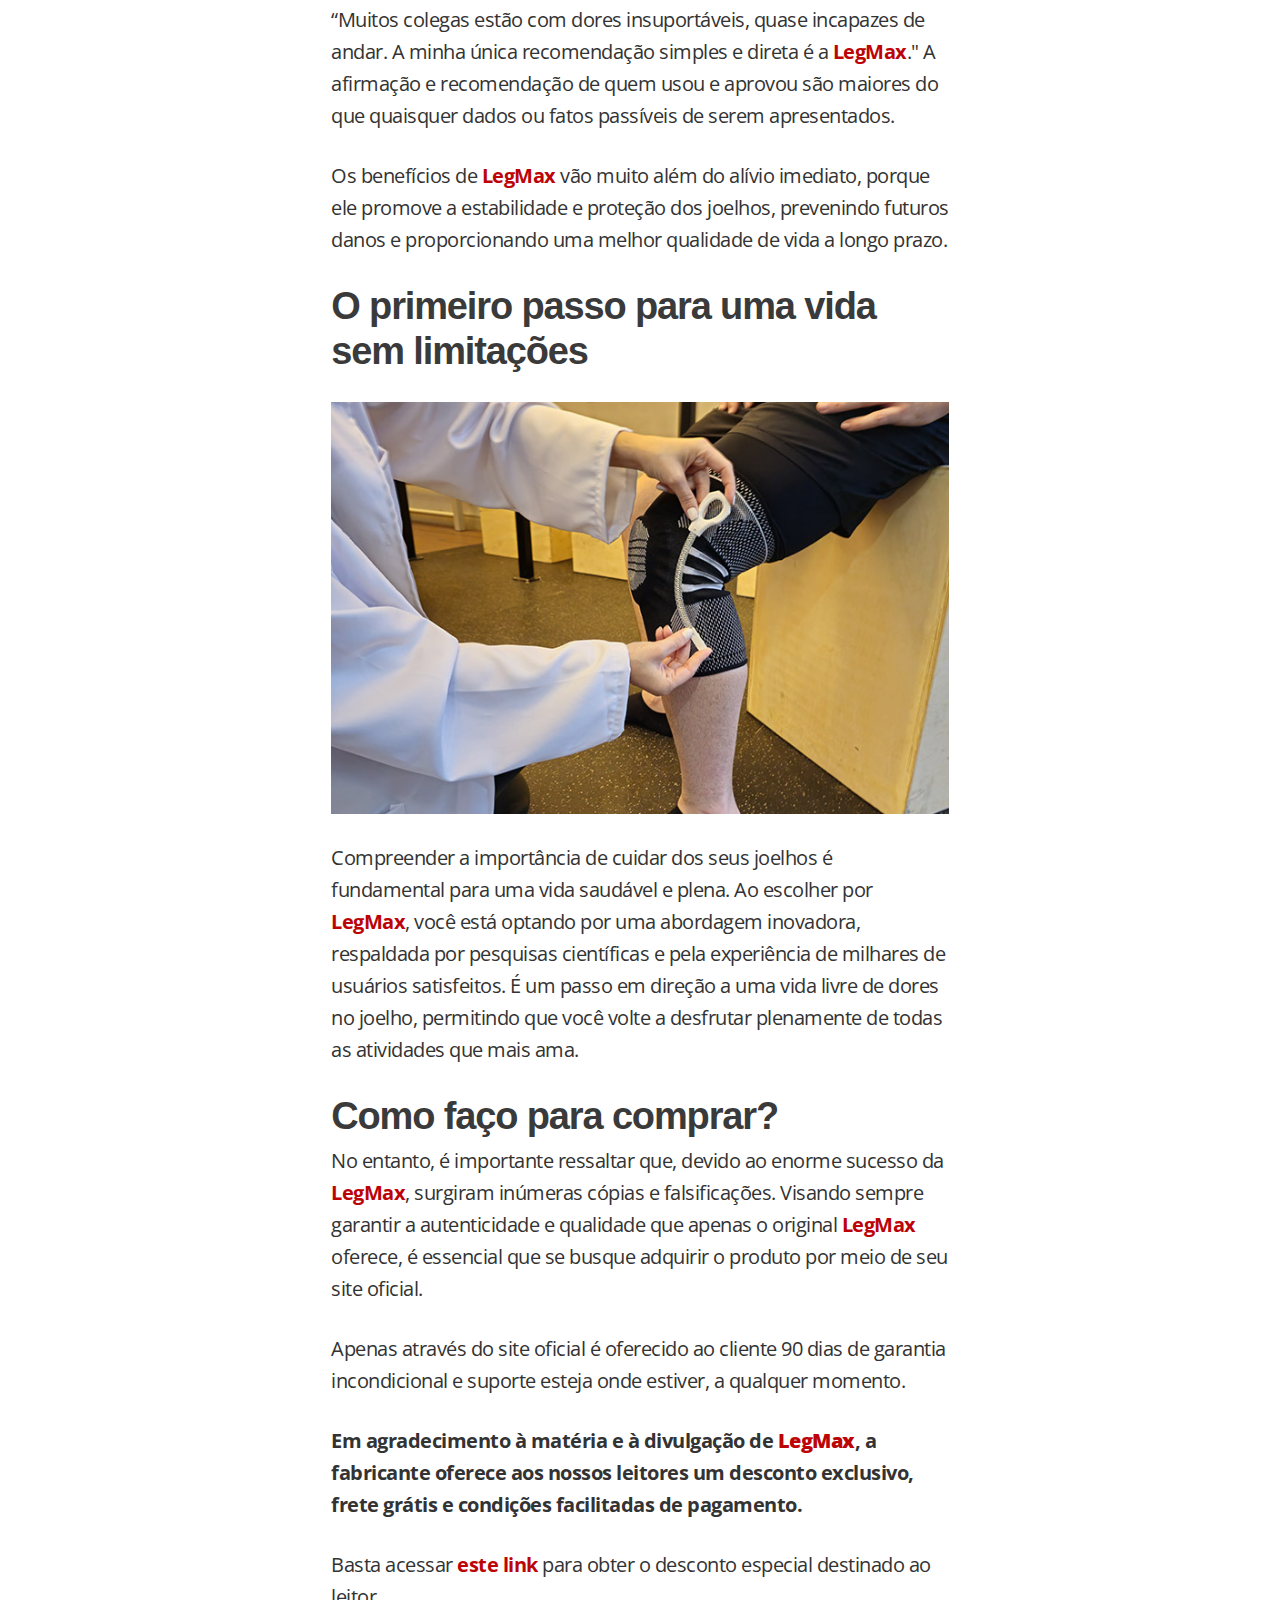
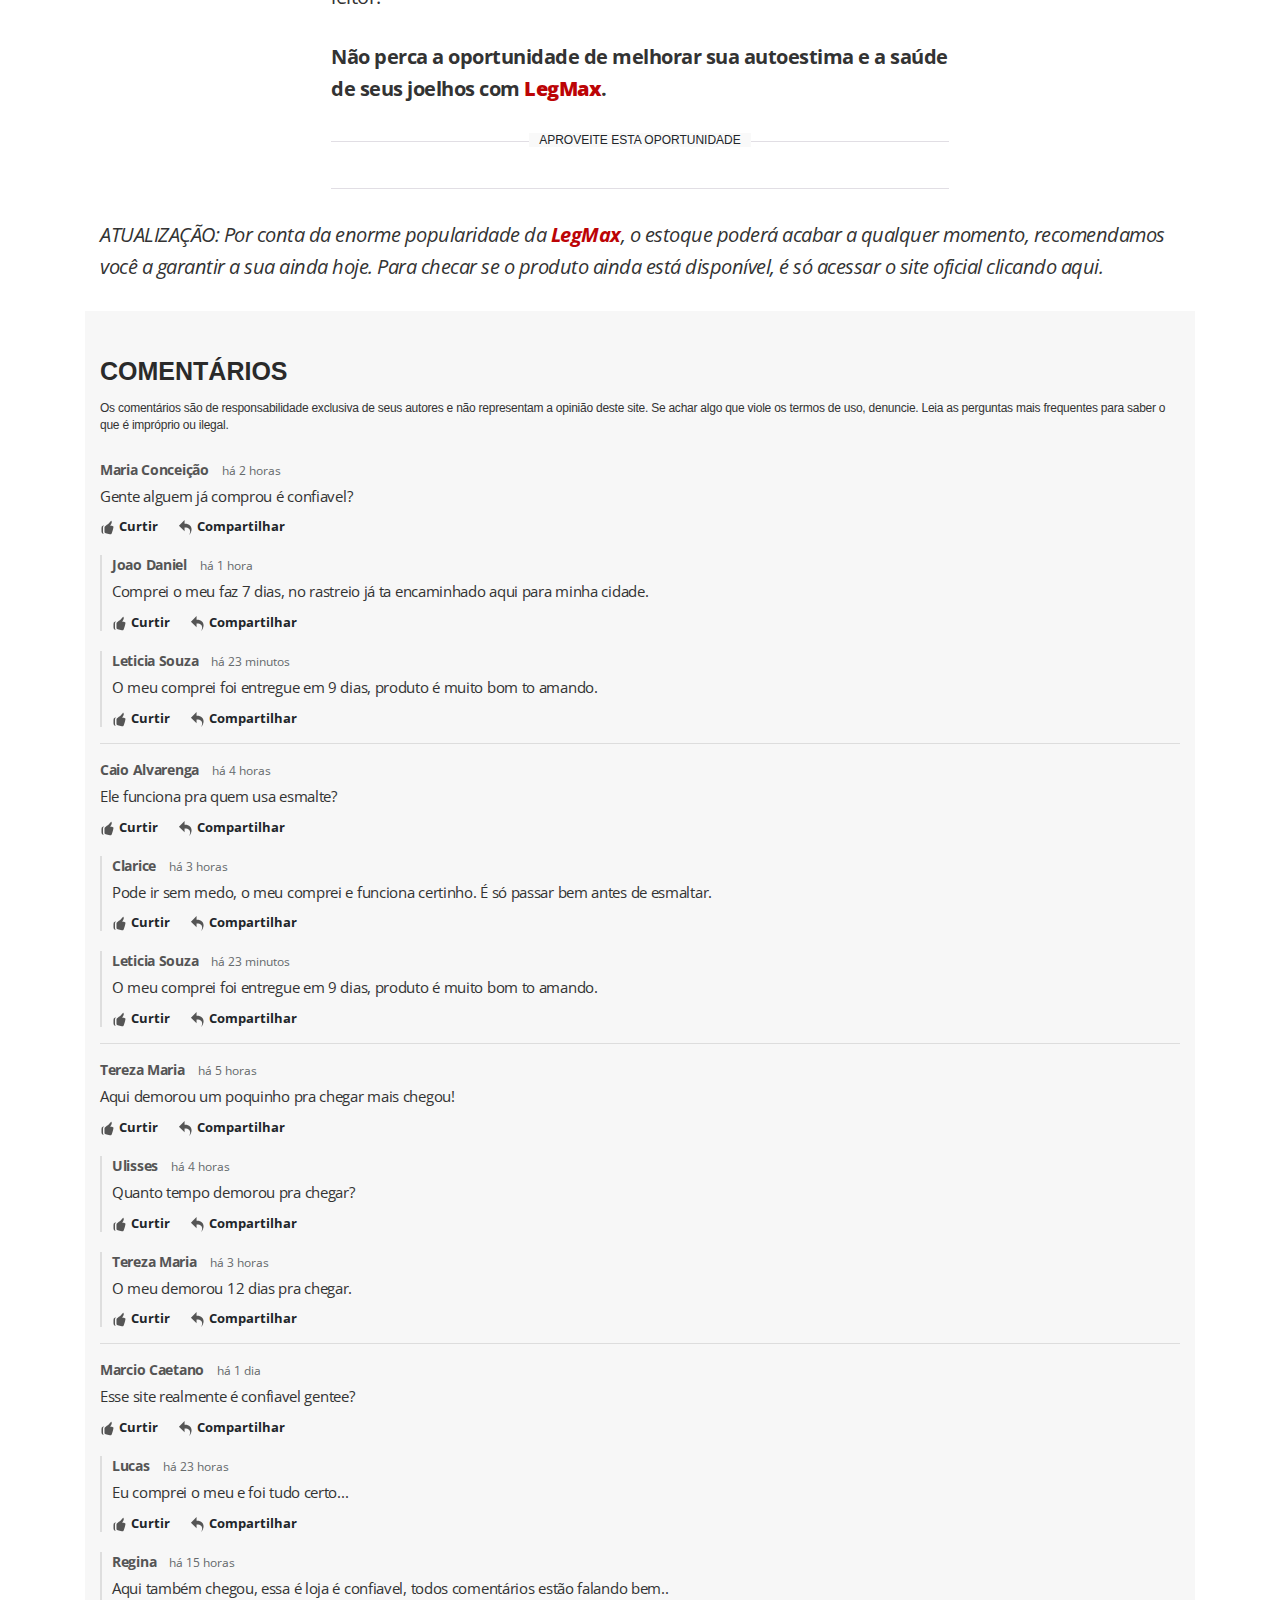
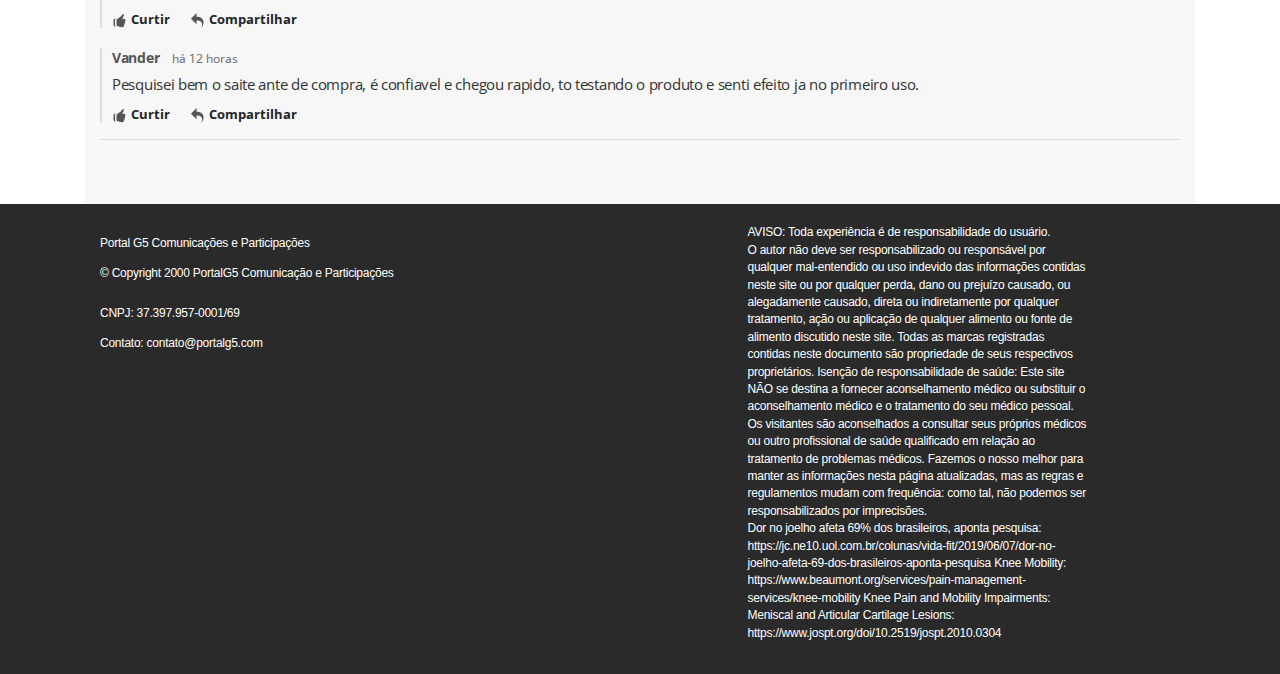
==== commit 03a857ed: "Update index.html" ====
--- a/noticia/index.html
+++ b/noticia/index.html
@@ -586,17 +586,10 @@
                     <div class="col-lg-3 mb-3">
 
                     </div>
-                    <div class="col-lg-5 ">
+                    <div class="col-lg-4 ">
                         <p>AVISO: Toda experiência é de responsabilidade do usuário.
                             <br>
-                            Isenção de responsabilidade de saúde: Este site NÃO se destina a fornecer aconselhamento
-                            médico
-                            ou
-                            substituir o aconselhamento médico e o tratamento do seu médico pessoal. Os visitantes são
-                            aconselhados a
-                            consultar seus próprios médicos ou outro profissional de saúde qualificado em relação ao
-                            tratamento de
-                            problemas médicos. O autor não deve ser responsabilizado ou responsável por qualquer
+                   O autor não deve ser responsabilizado ou responsável por qualquer
                             mal-entendido ou uso
                             indevido das informações contidas neste site ou por qualquer perda, dano ou prejuízo
                             causado, ou
@@ -605,7 +598,14 @@
                             alimento ou fonte de alimento discutido neste site. Todas as marcas registradas contidas
                             neste
                             documento são
-                            propriedade de seus respectivos proprietários. Fazemos o nosso melhor para manter as
+                            propriedade de seus respectivos proprietários.           Isenção de responsabilidade de saúde: Este site NÃO se destina a fornecer aconselhamento
+                            médico
+                            ou
+                            substituir o aconselhamento médico e o tratamento do seu médico pessoal. Os visitantes são
+                            aconselhados a
+                            consultar seus próprios médicos ou outro profissional de saúde qualificado em relação ao
+                            tratamento de
+                            problemas médicos. Fazemos o nosso melhor para manter as
                             informações
                             nesta
                             página atualizadas, mas as regras e regulamentos mudam com frequência: como tal, não podemos
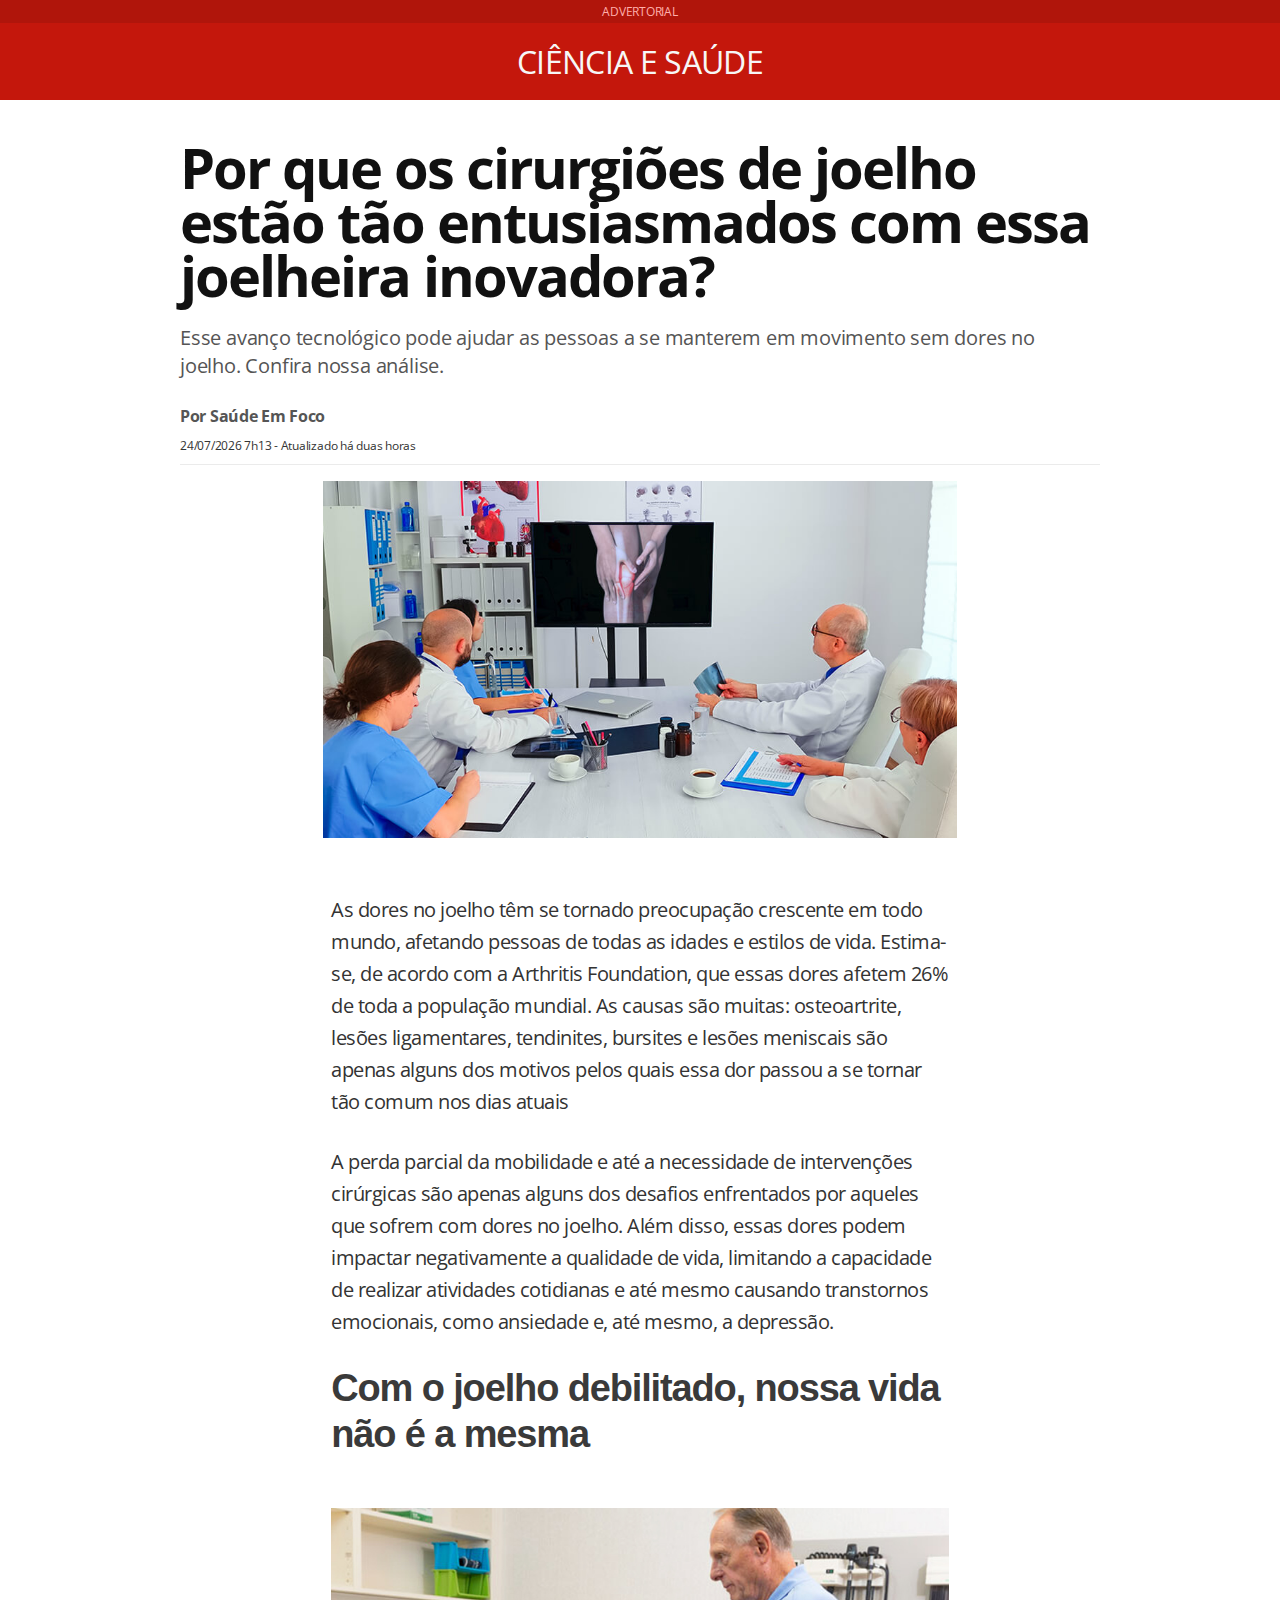
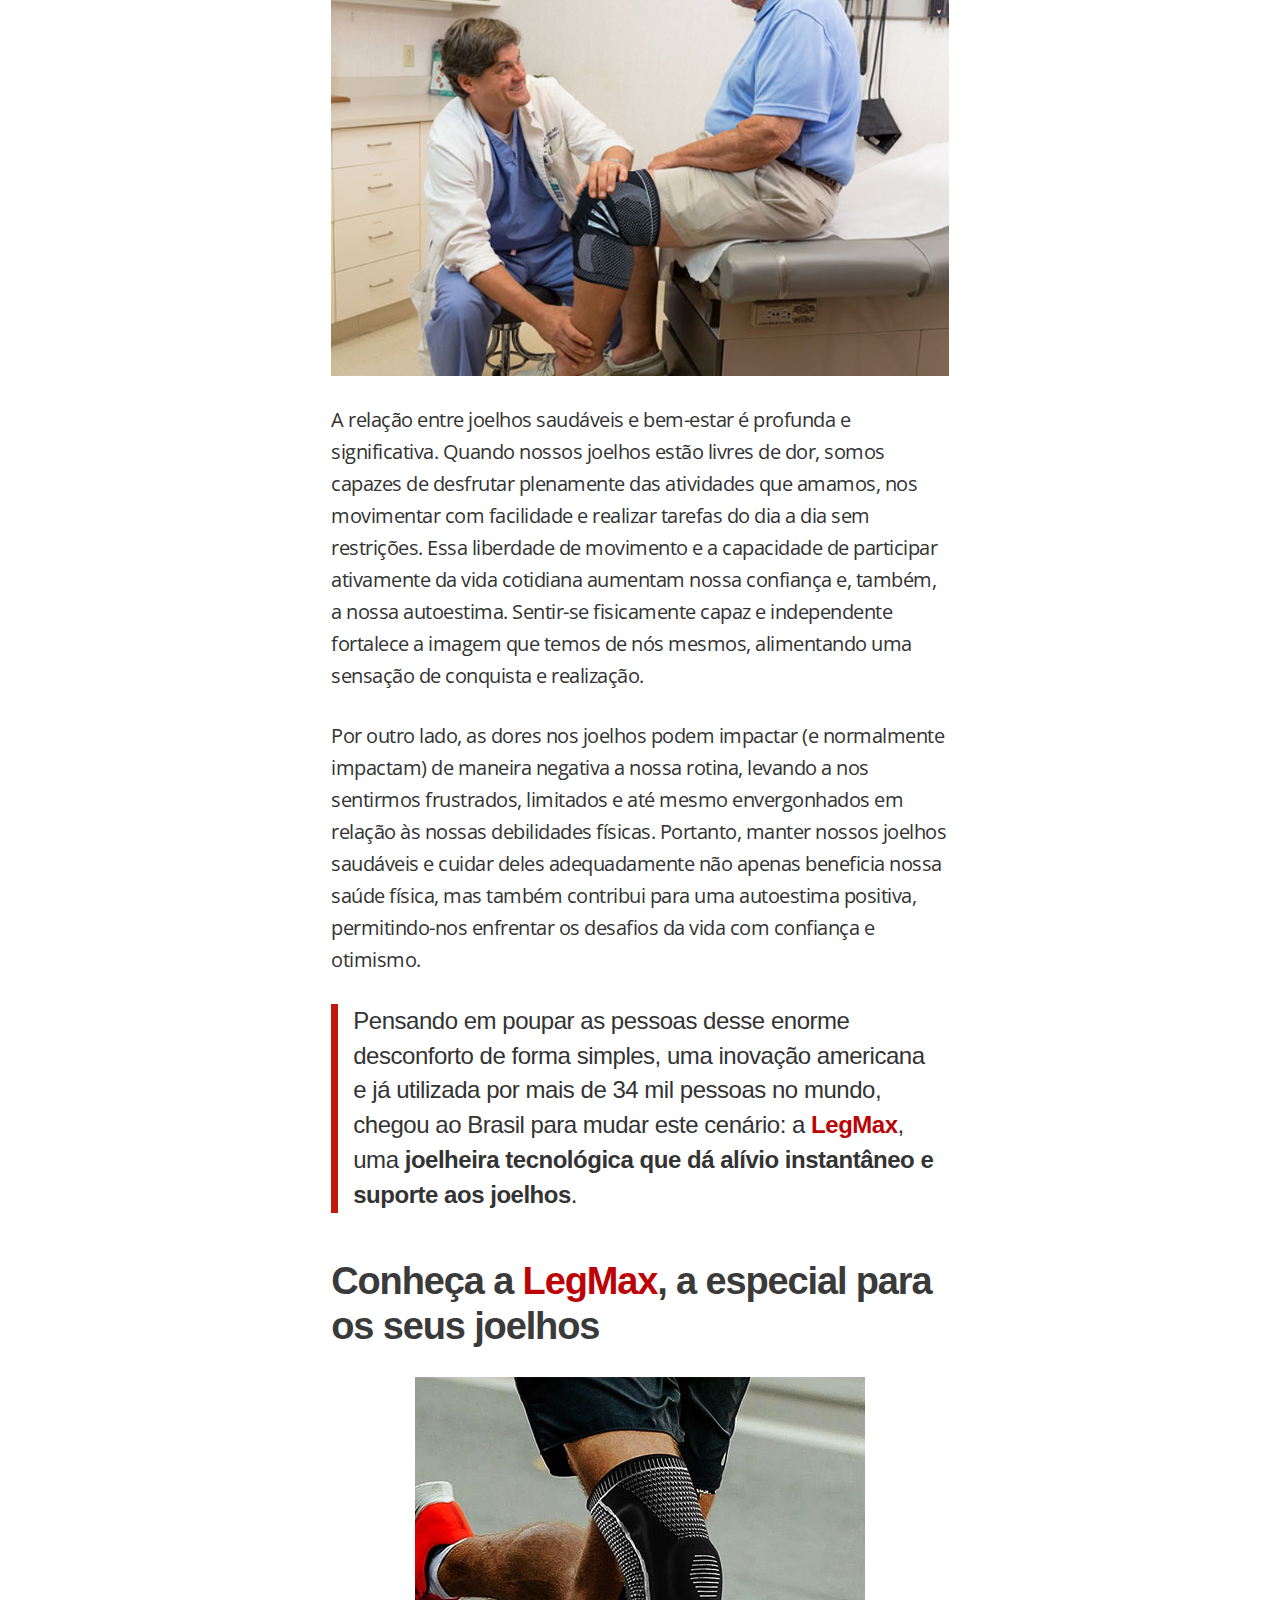
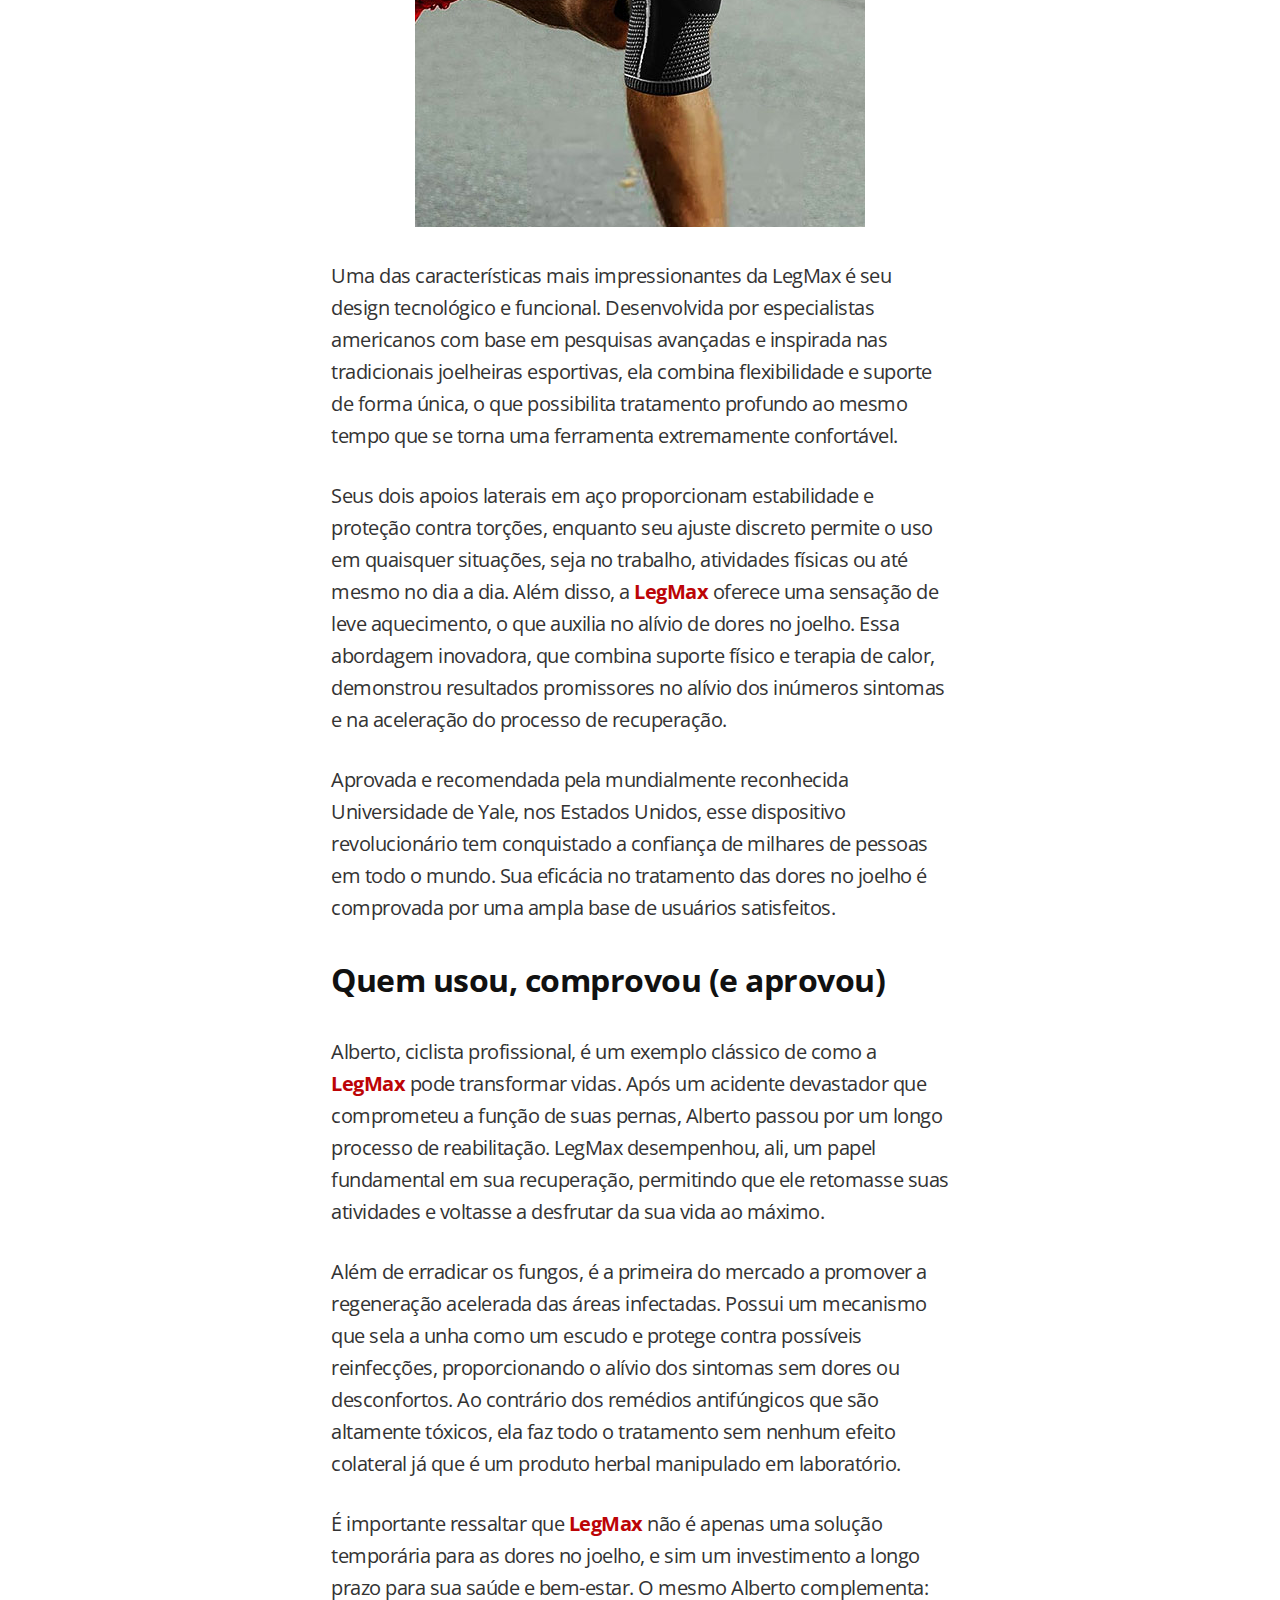
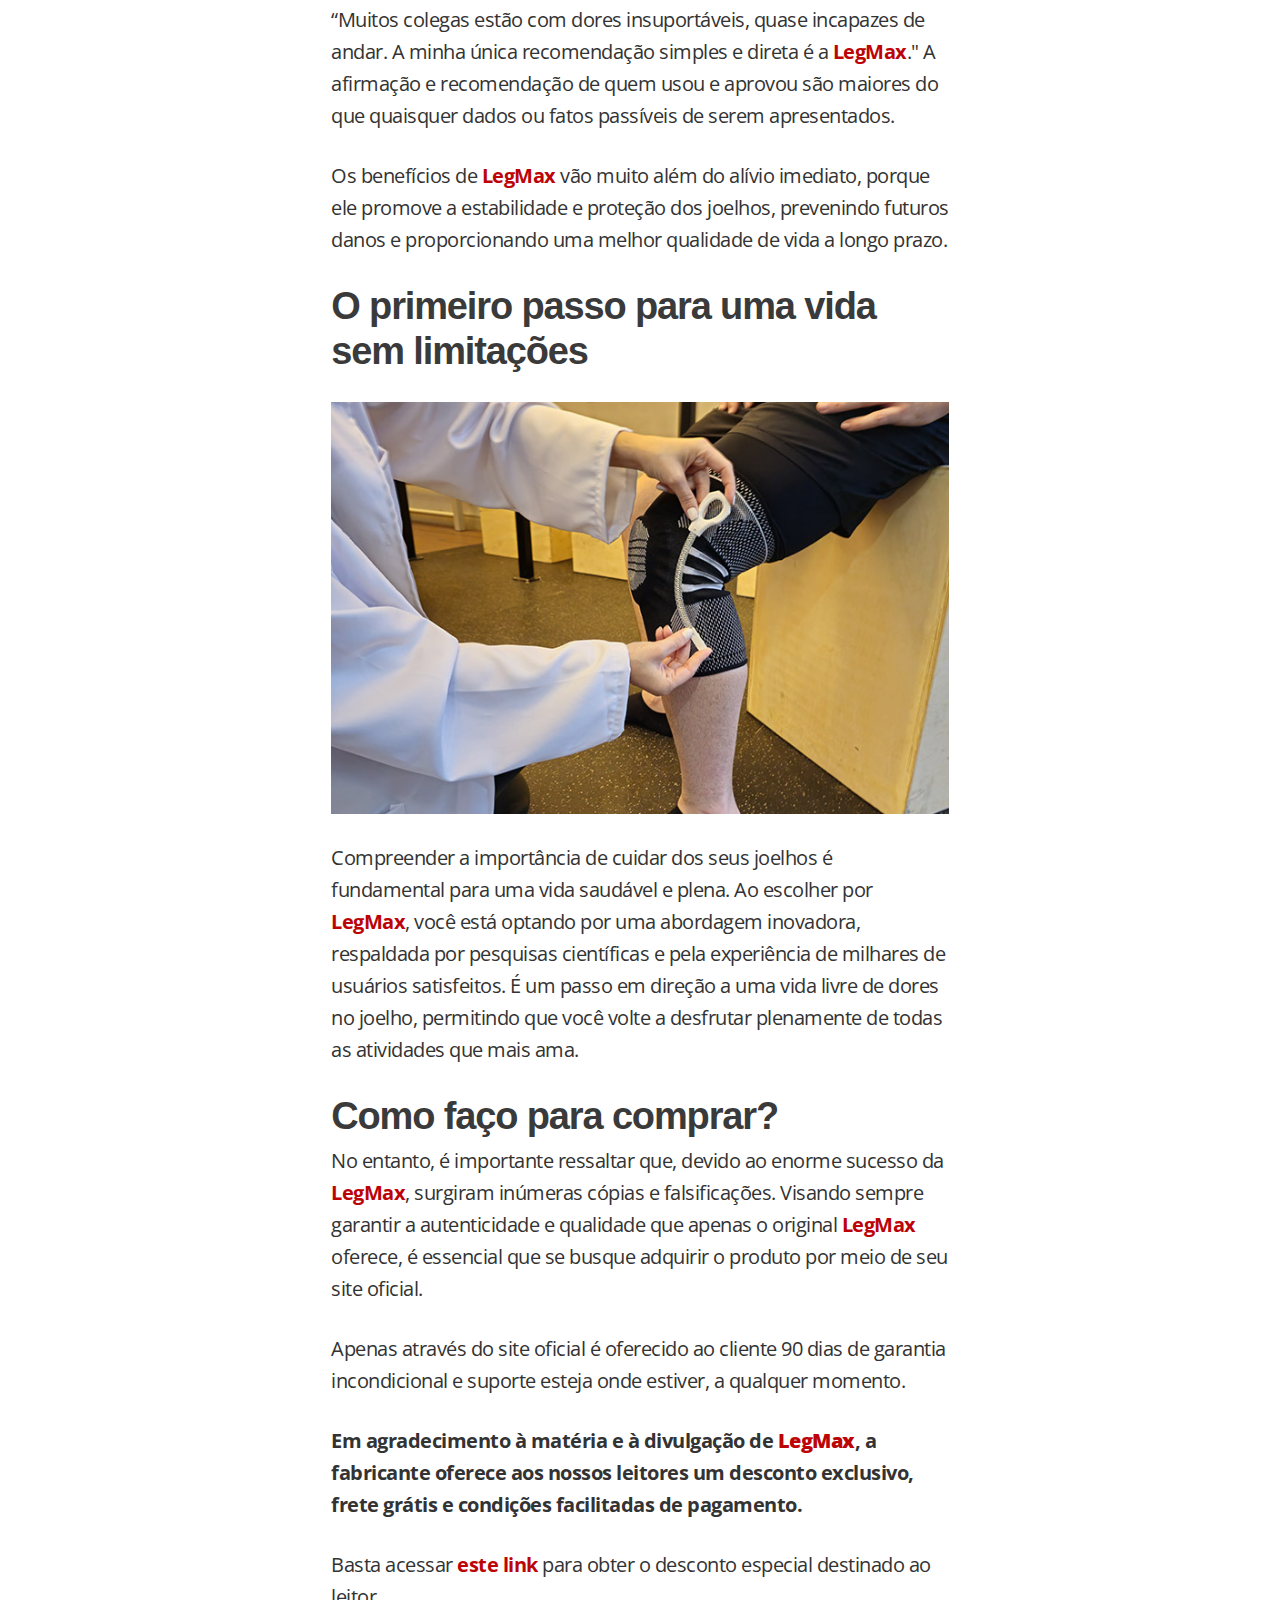
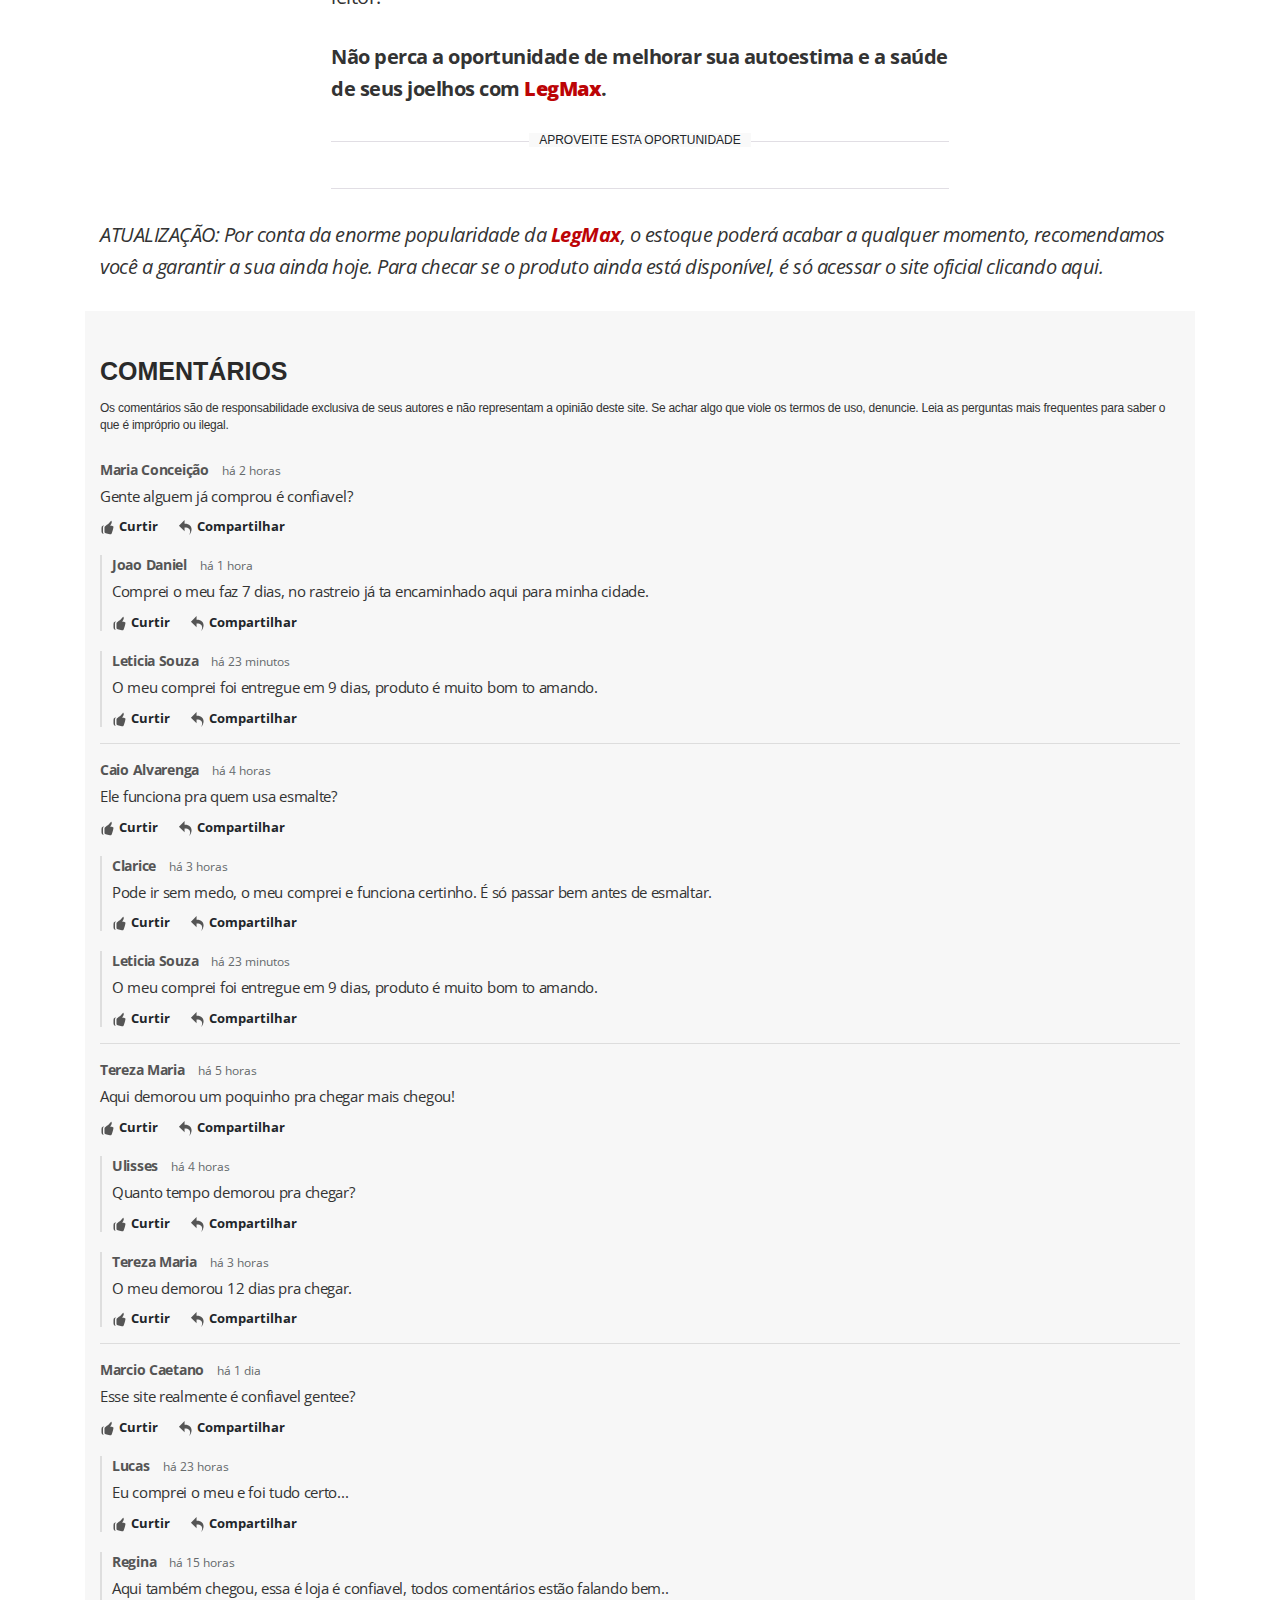
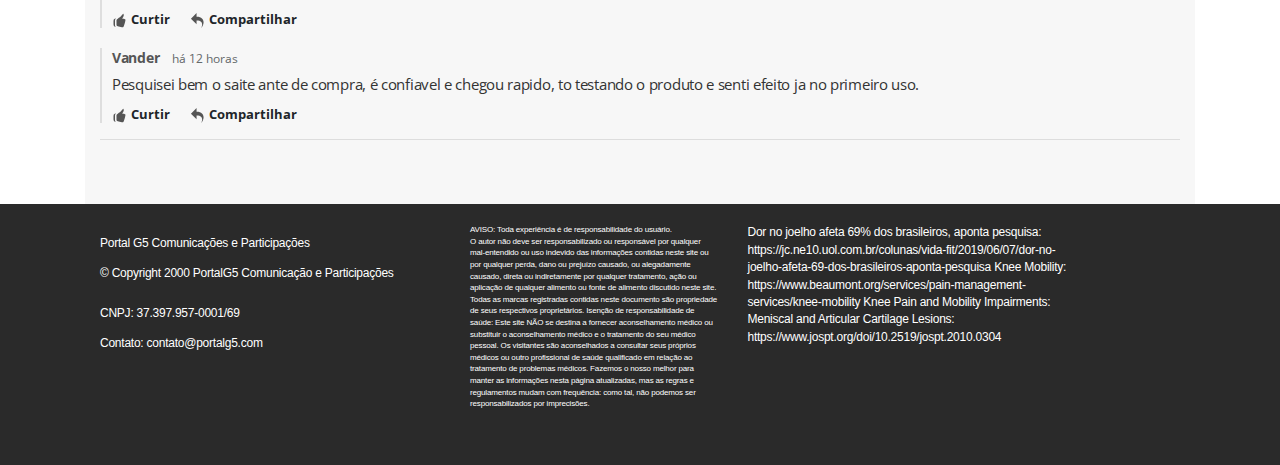
==== commit 884d6663: "Update index.html" ====
--- a/noticia/index.html
+++ b/noticia/index.html
@@ -584,10 +584,7 @@
 
                     </div>
                     <div class="col-lg-3 mb-3">
-
-                    </div>
-                    <div class="col-lg-4 ">
-                        <p>AVISO: Toda experiência é de responsabilidade do usuário.
+<p style="font-size: .8em;"> AVISO: Toda experiência é de responsabilidade do usuário.
                             <br>
                    O autor não deve ser responsabilizado ou responsável por qualquer
                             mal-entendido ou uso
@@ -610,8 +607,11 @@
                             nesta
                             página atualizadas, mas as regras e regulamentos mudam com frequência: como tal, não podemos
                             ser
-                            responsabilizados por imprecisões.
+                            responsabilizados por imprecisões.</p>
                             <br>
+                    </div>
+                    <div class="col-lg-4 ">
+                        <p>
                             Dor no joelho afeta 69% dos brasileiros, aponta pesquisa:
                             <a>
                                 https://jc.ne10.uol.com.br/colunas/vida-fit/2019/06/07/dor-no-joelho-afeta-69-dos-brasileiros-aponta-pesquisa
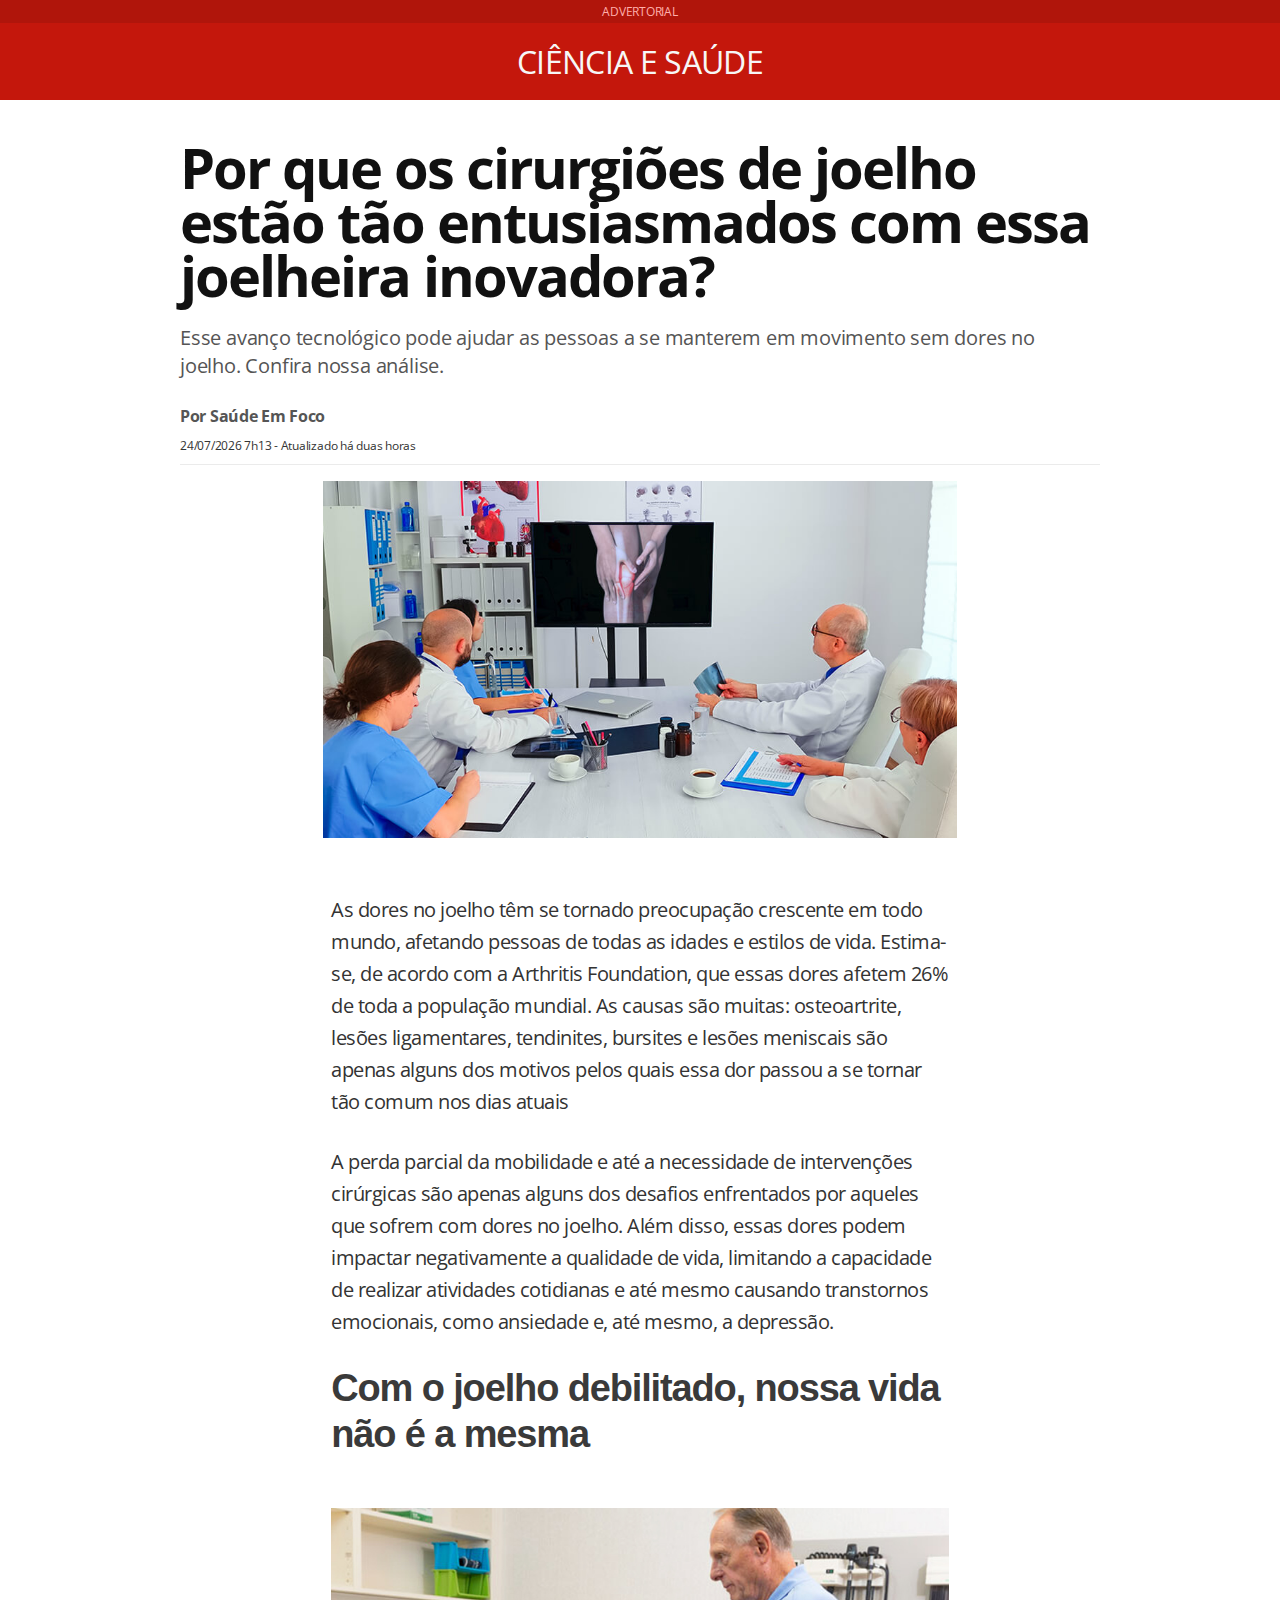
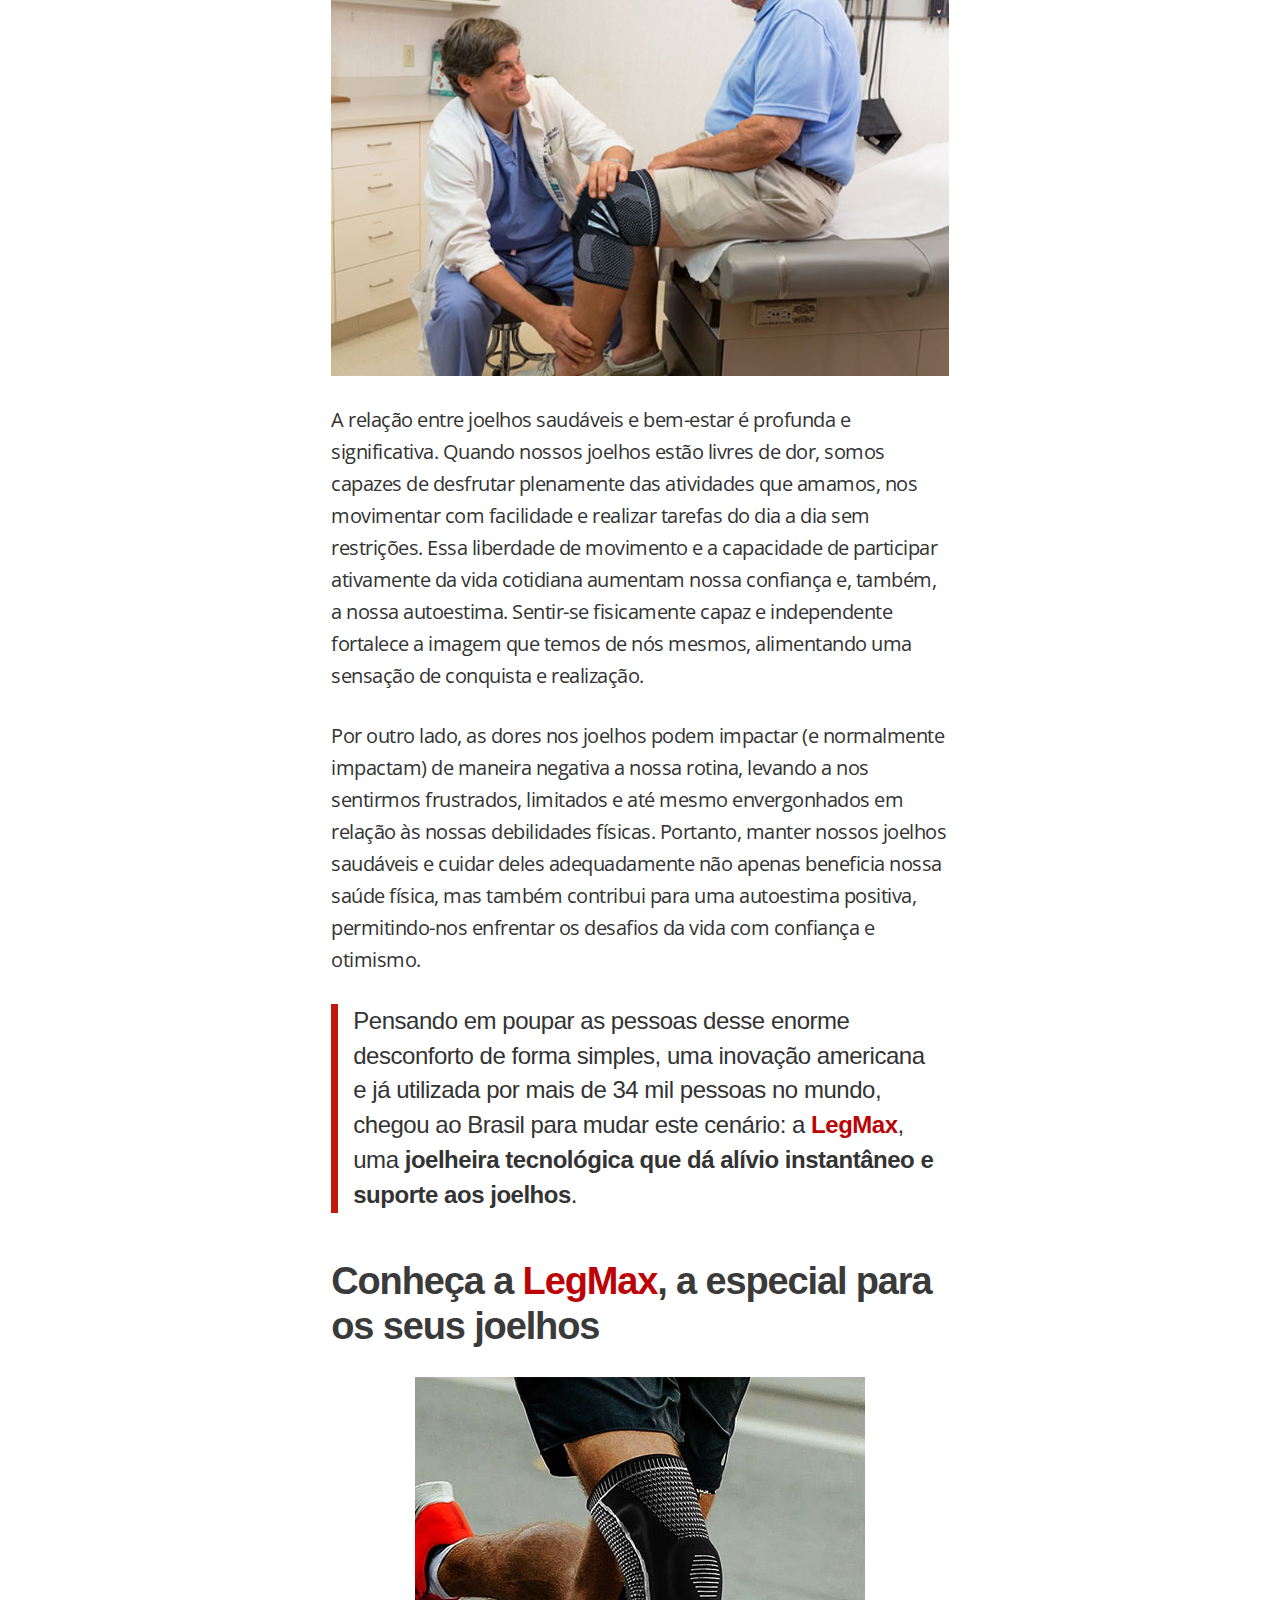
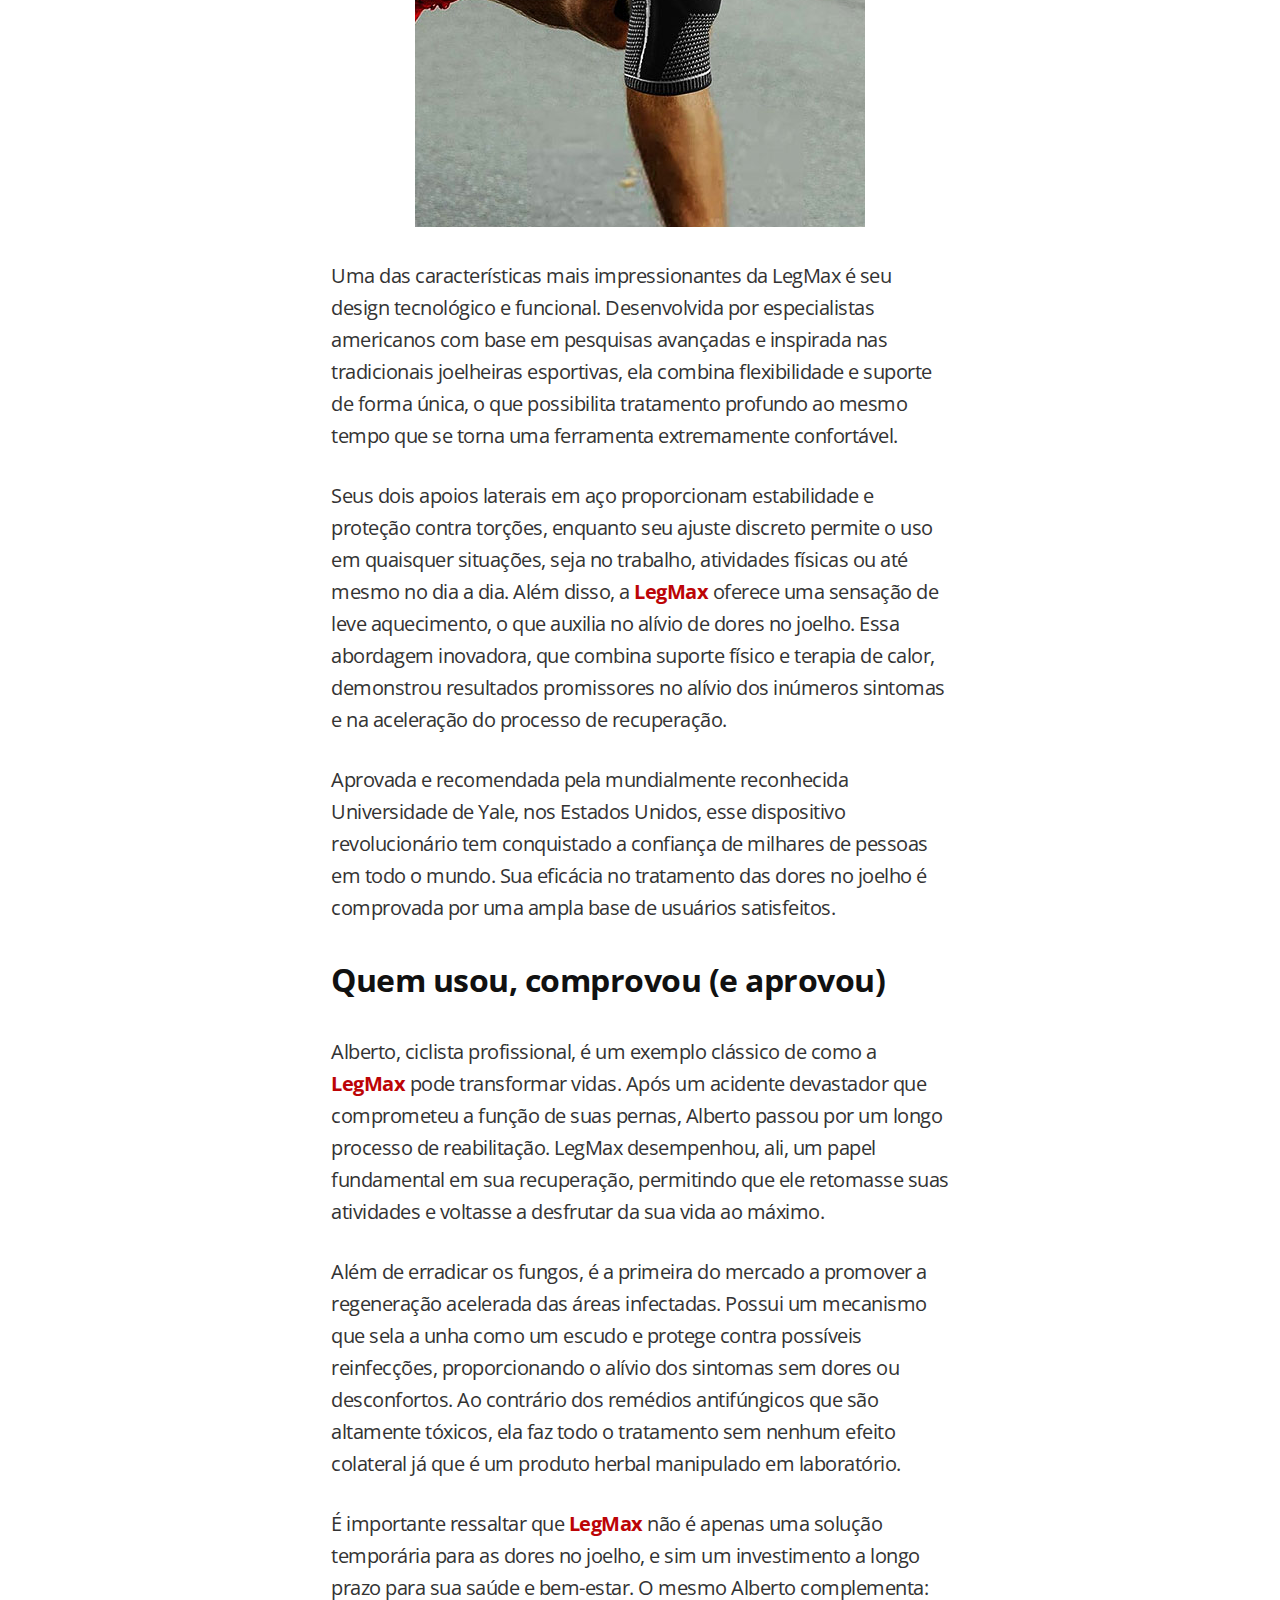
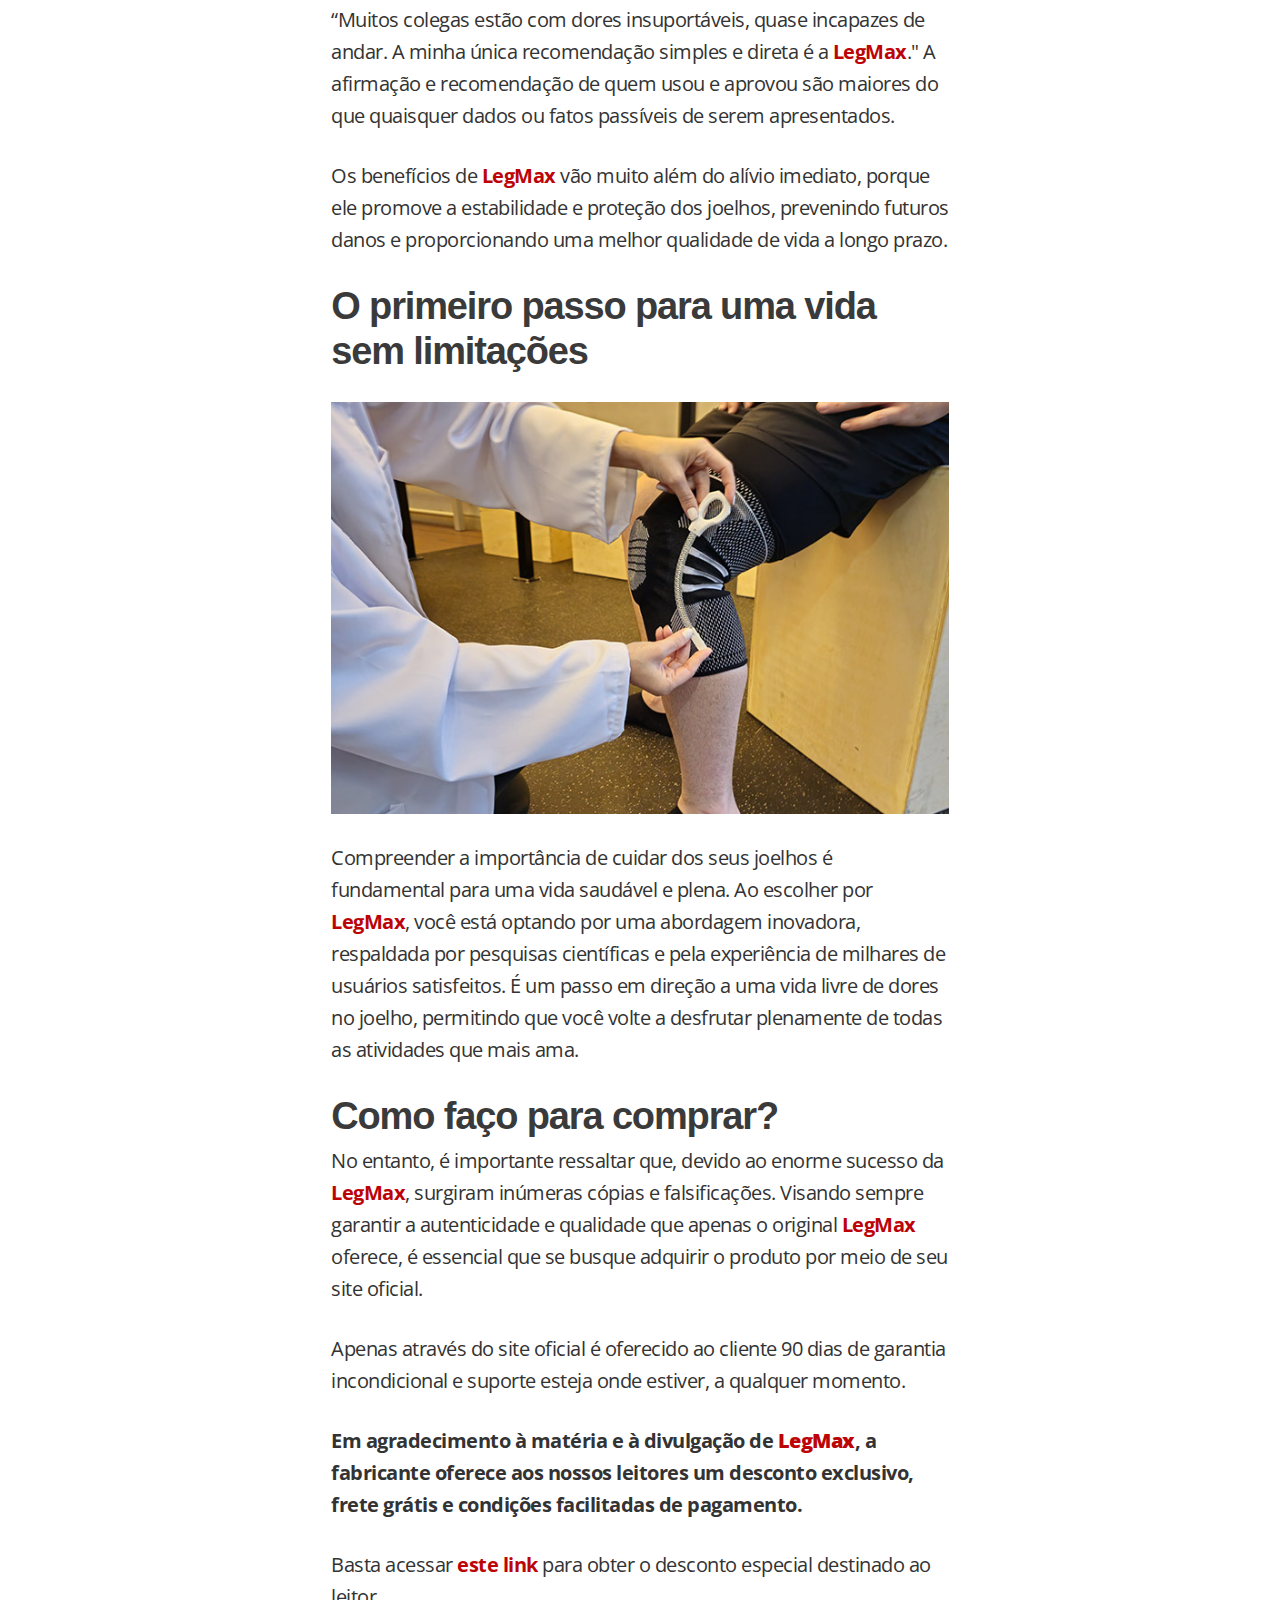
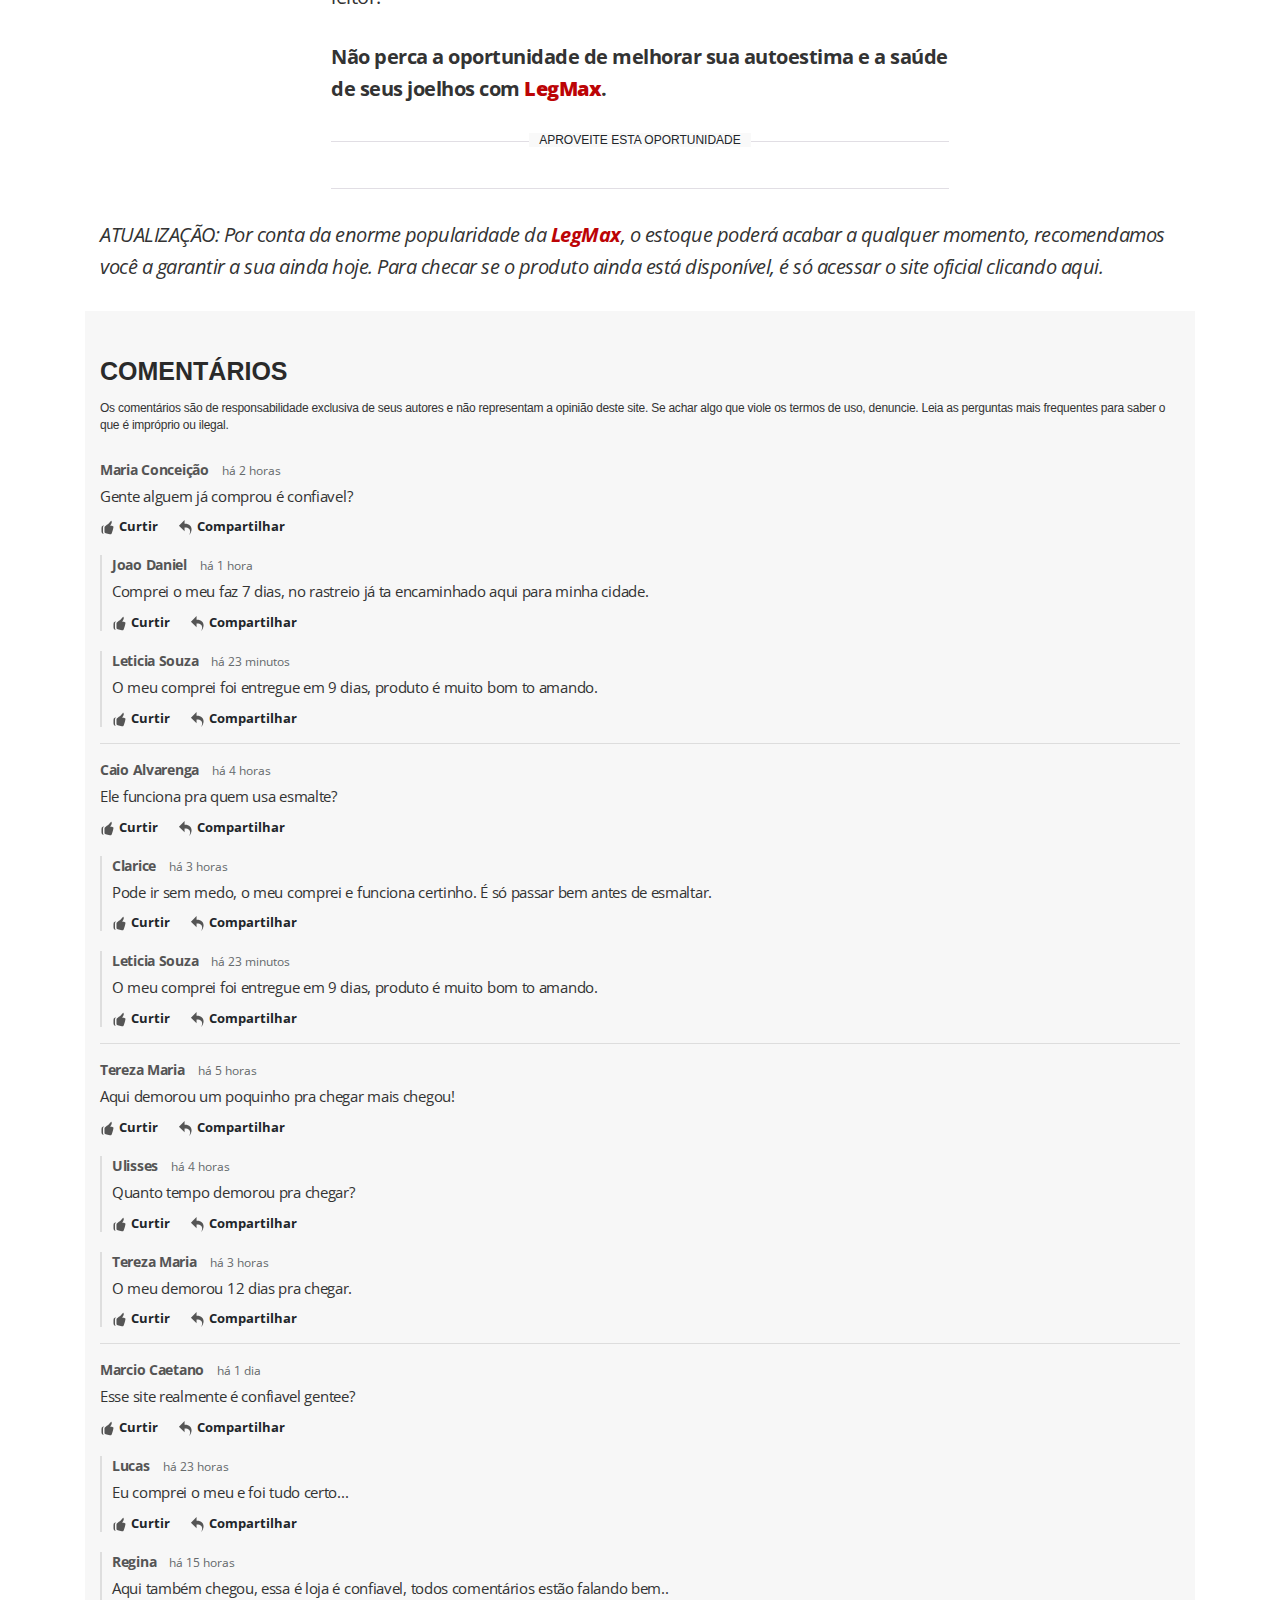
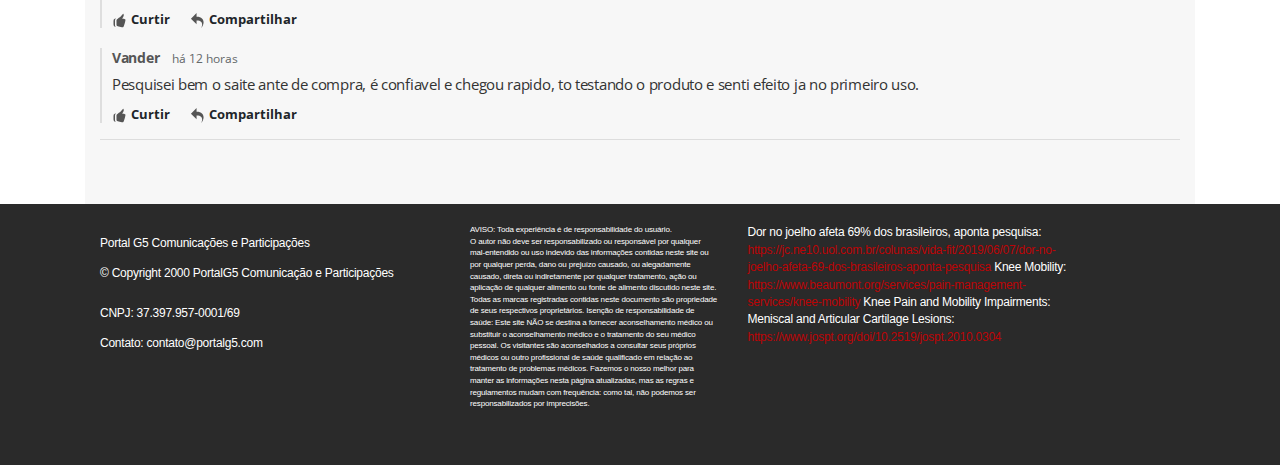
==== commit a34d4e7c: "Update index.html" ====
--- a/noticia/index.html
+++ b/noticia/index.html
@@ -613,14 +613,14 @@
                     <div class="col-lg-4 ">
                         <p>
                             Dor no joelho afeta 69% dos brasileiros, aponta pesquisa:
-                            <a>
+                            <a href="https://jc.ne10.uol.com.br/colunas/vida-fit/2019/06/07/dor-no-joelho-afeta-69-dos-brasileiros-aponta-pesquisa">
                                 https://jc.ne10.uol.com.br/colunas/vida-fit/2019/06/07/dor-no-joelho-afeta-69-dos-brasileiros-aponta-pesquisa
                             </a>
                             Knee Mobility:
-                            <a> https://www.beaumont.org/services/pain-management-services/knee-mobility
+                            <a href="https://www.beaumont.org/services/pain-management-services/knee-mobility" > https://www.beaumont.org/services/pain-management-services/knee-mobility
                             </a>
                             Knee Pain and Mobility Impairments: Meniscal and Articular Cartilage Lesions:
-                            <a>https://www.jospt.org/doi/10.2519/jospt.2010.0304</a>
+                            <a href="https://www.jospt.org/doi/10.2519/jospt.2010.0304">https://www.jospt.org/doi/10.2519/jospt.2010.0304</a>
                         </p>
                     </div>
 
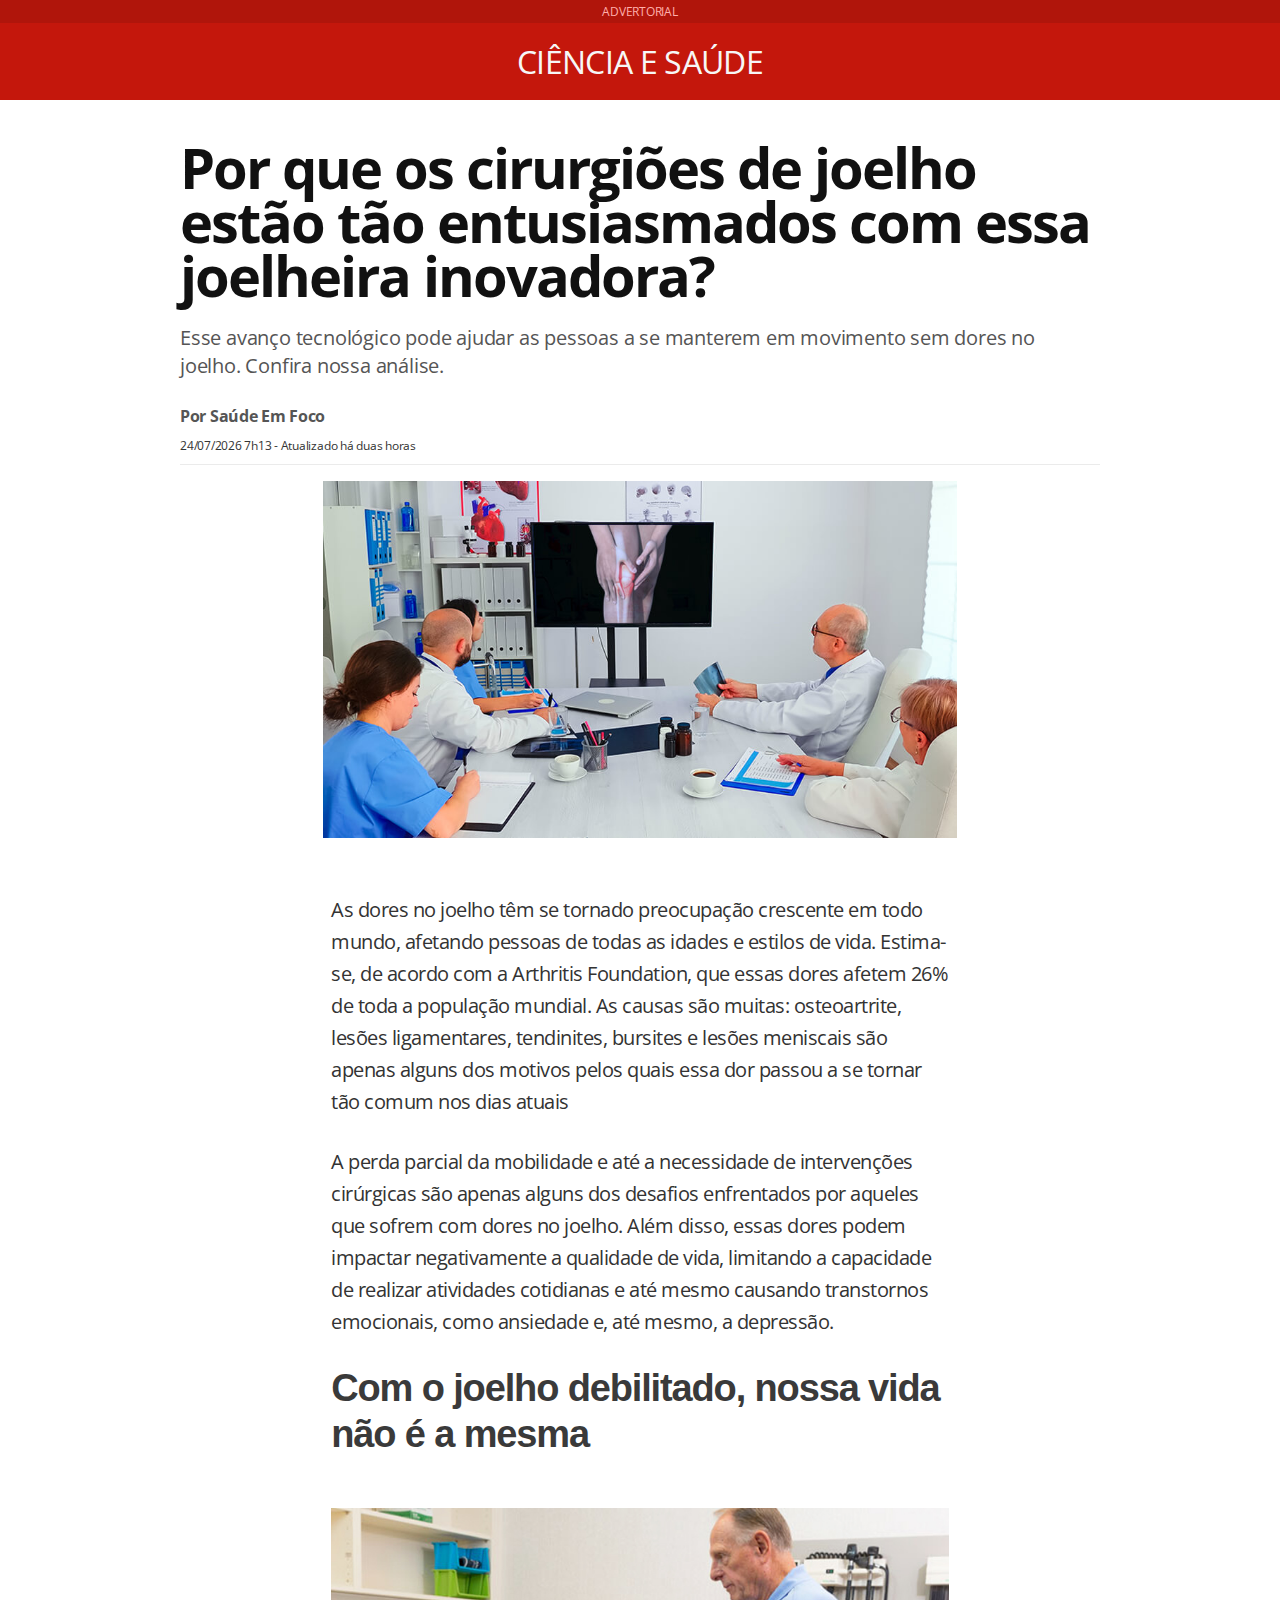
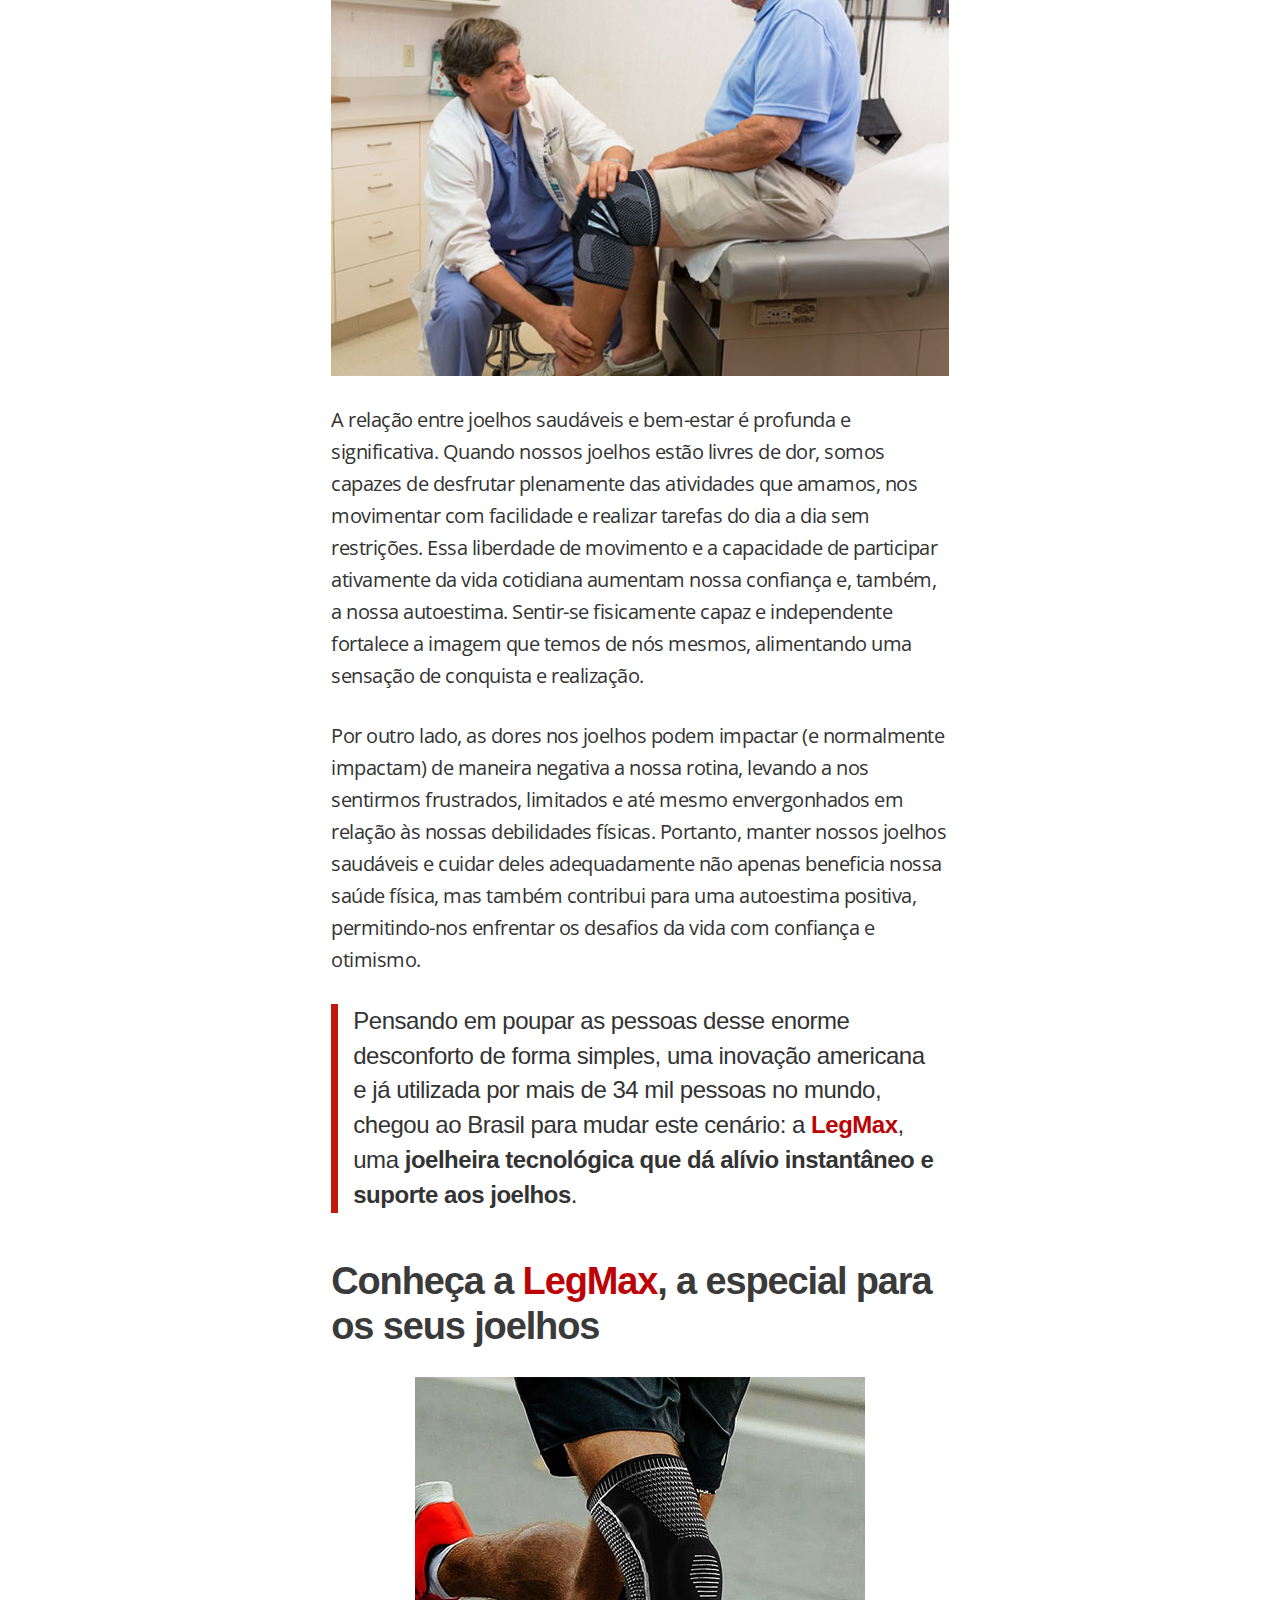
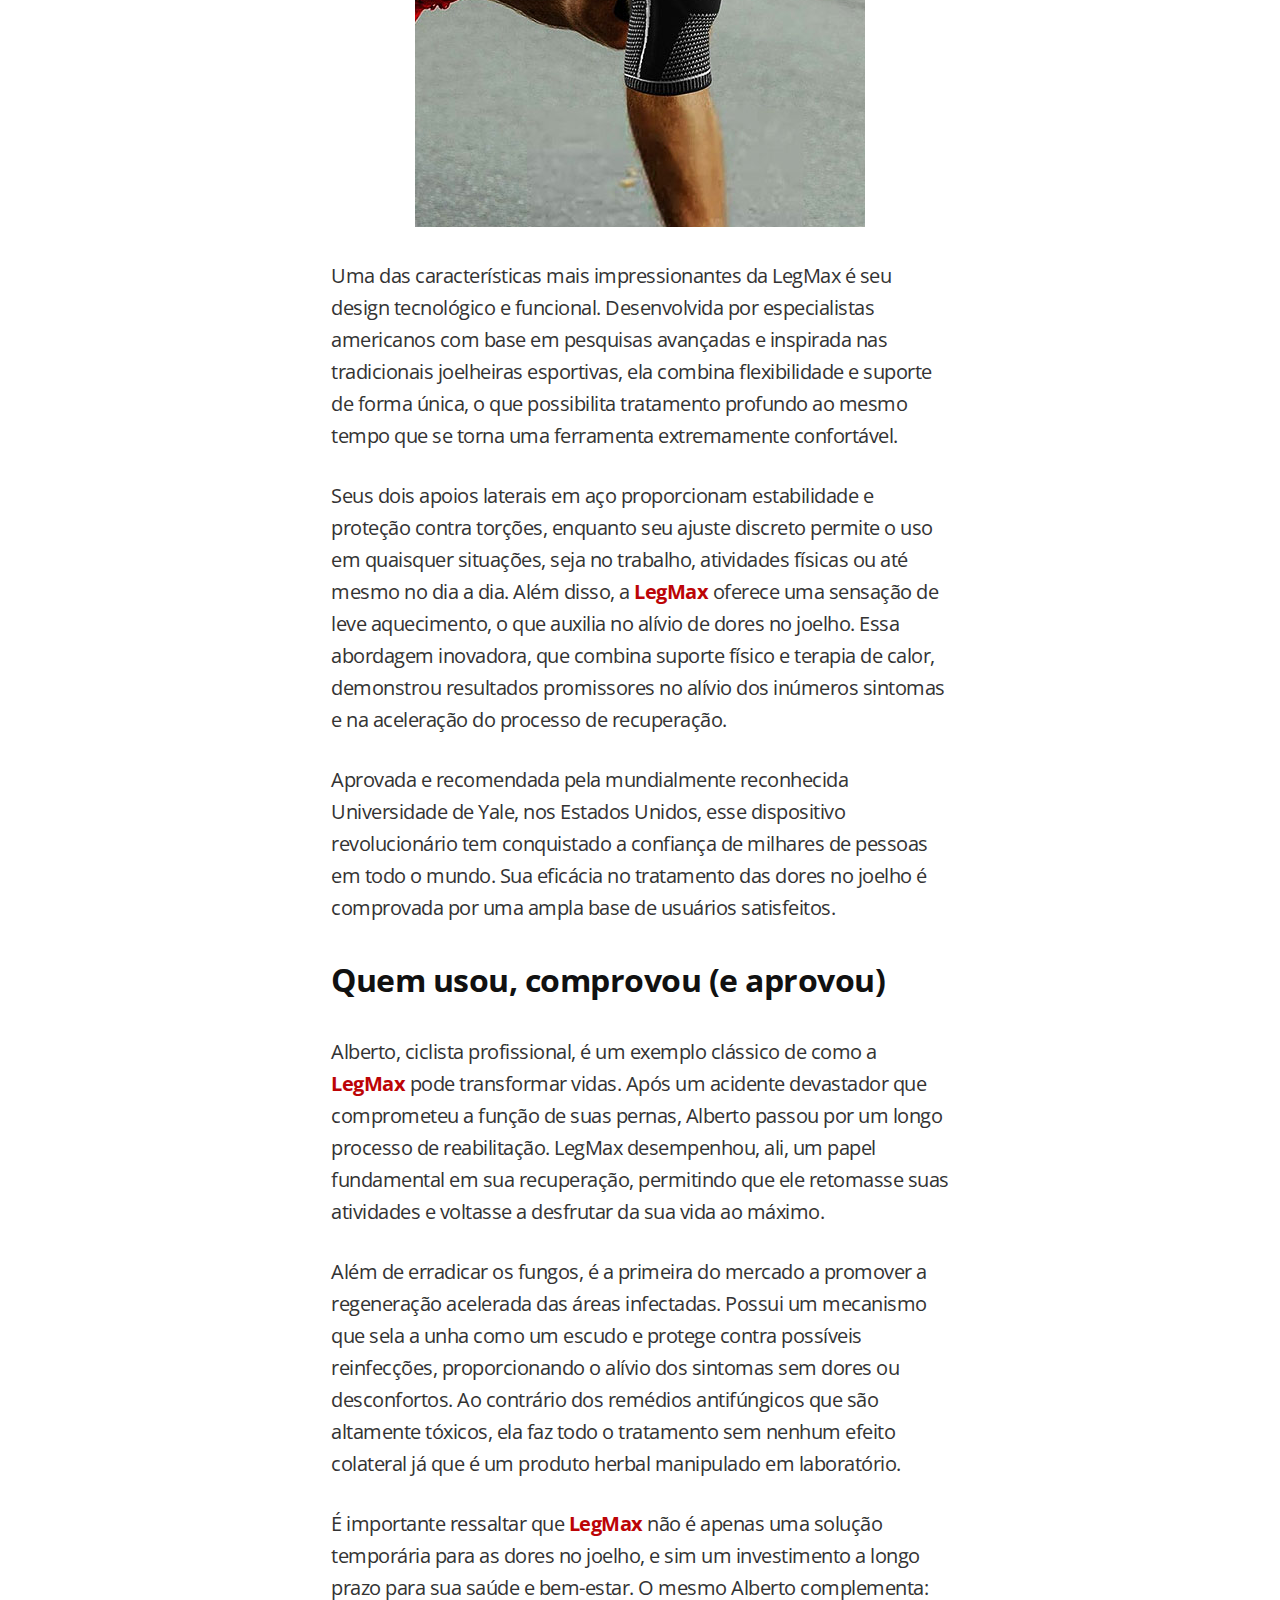
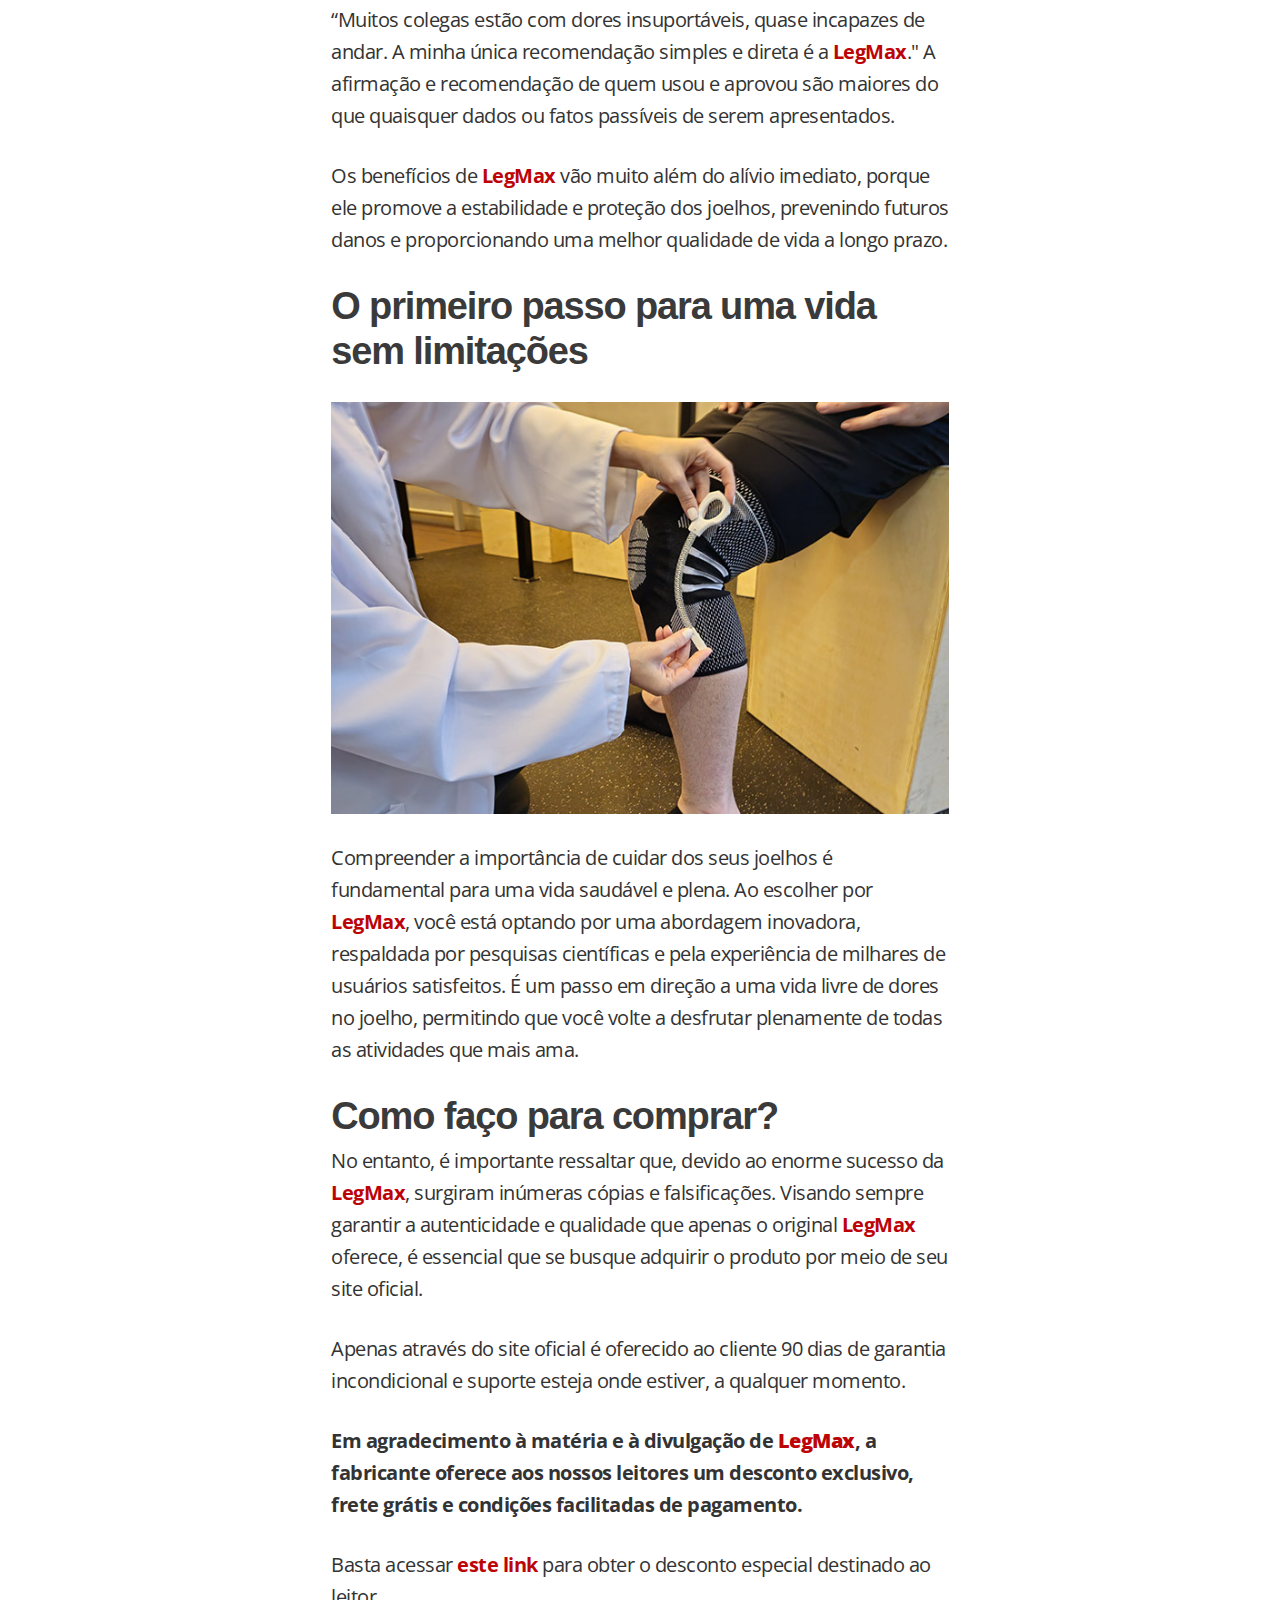
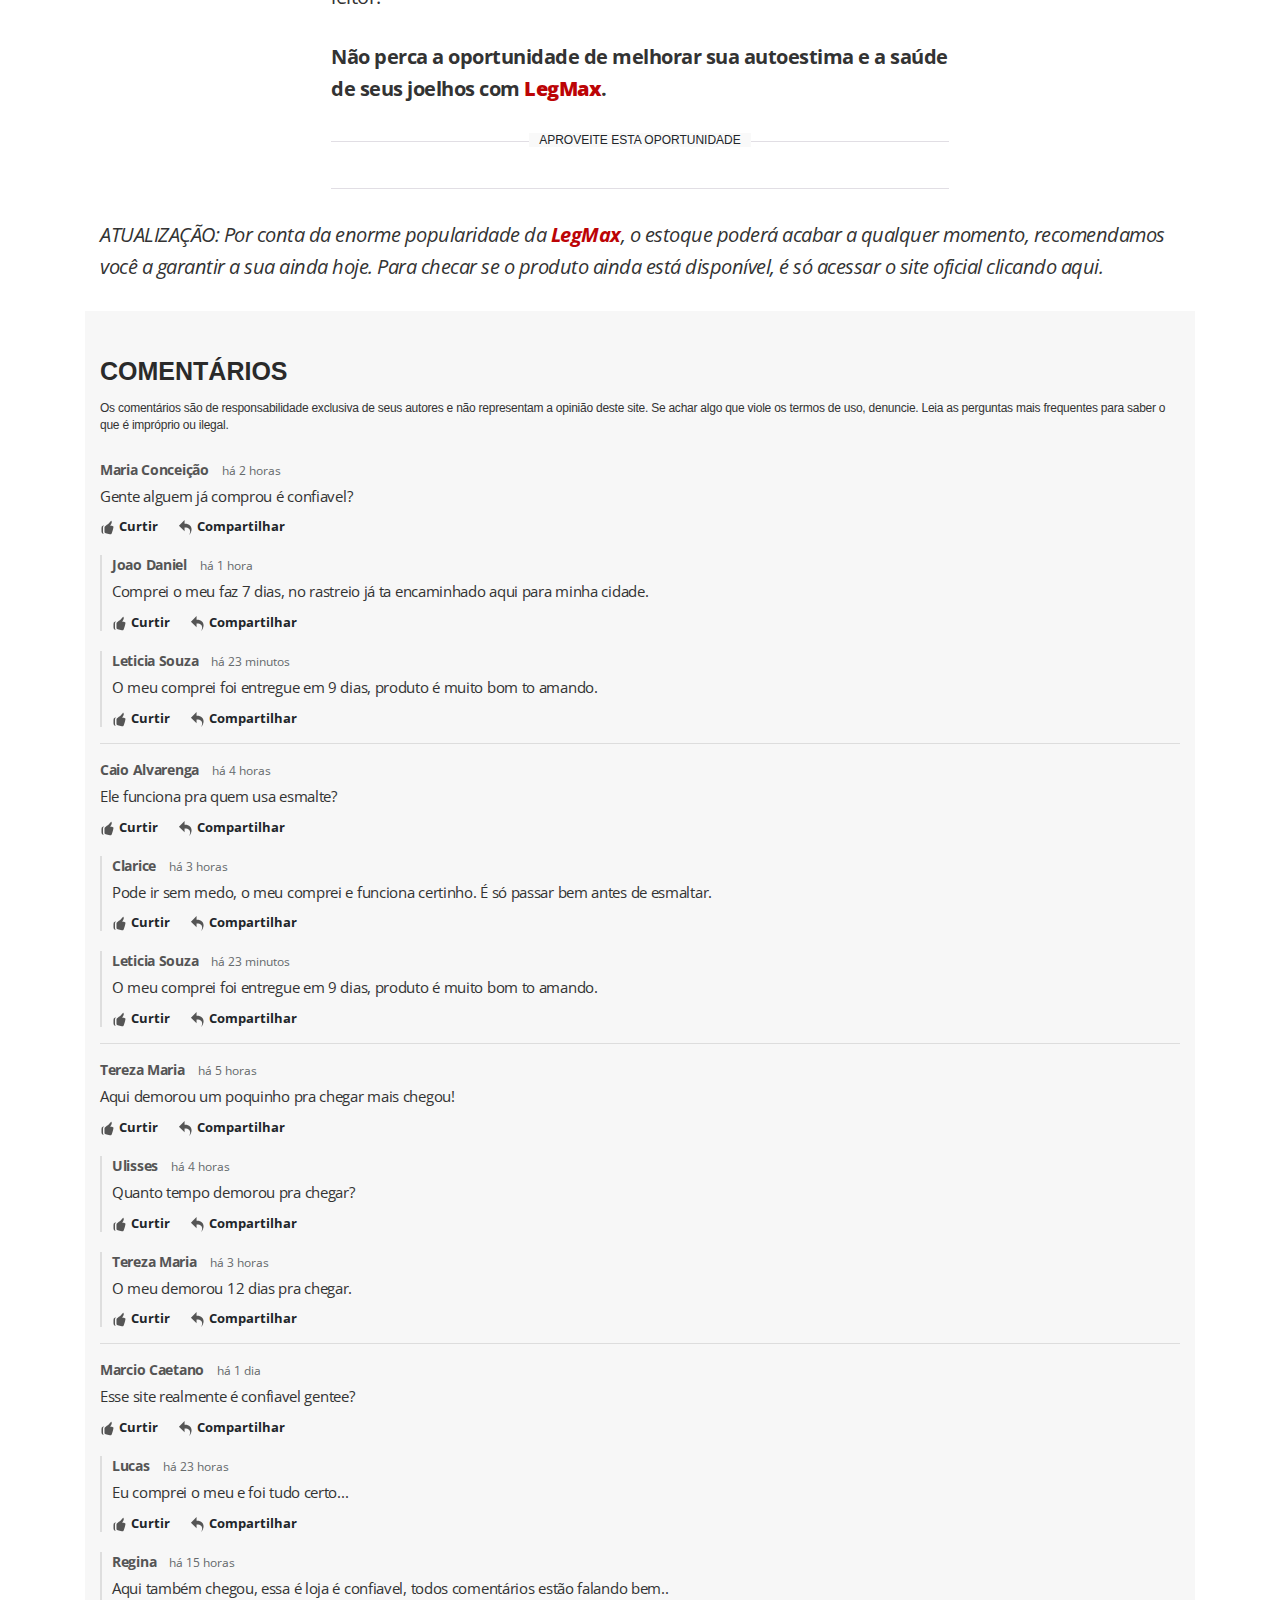
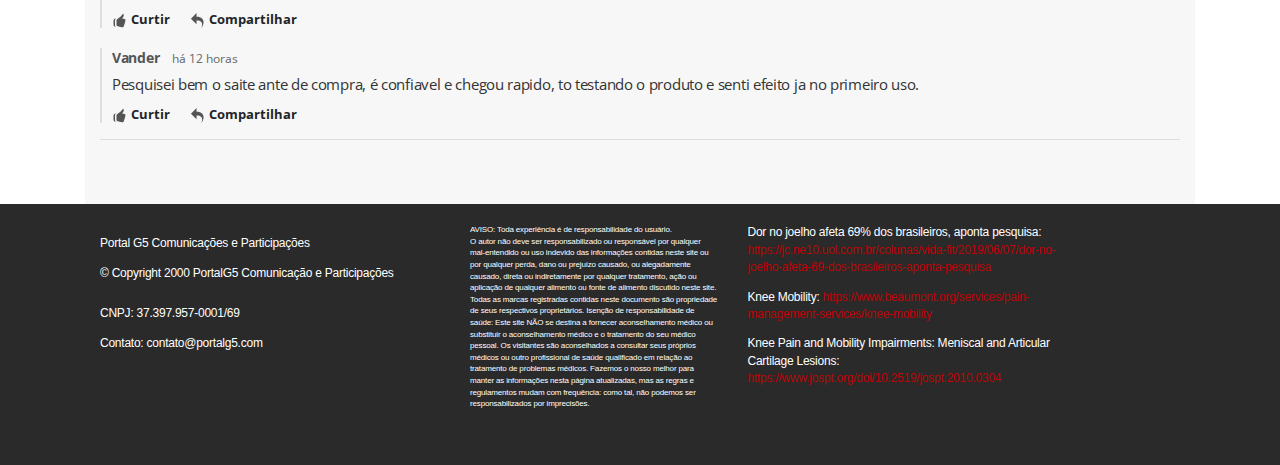
==== commit 8da97bec: "Update index.html" ====
--- a/noticia/index.html
+++ b/noticia/index.html
@@ -615,11 +615,11 @@
                             Dor no joelho afeta 69% dos brasileiros, aponta pesquisa:
                             <a href="https://jc.ne10.uol.com.br/colunas/vida-fit/2019/06/07/dor-no-joelho-afeta-69-dos-brasileiros-aponta-pesquisa">
                                 https://jc.ne10.uol.com.br/colunas/vida-fit/2019/06/07/dor-no-joelho-afeta-69-dos-brasileiros-aponta-pesquisa
-                            </a>
-                            Knee Mobility:
+                            </a>     </p>
+                            <p>  Knee Mobility:
                             <a href="https://www.beaumont.org/services/pain-management-services/knee-mobility" > https://www.beaumont.org/services/pain-management-services/knee-mobility
-                            </a>
-                            Knee Pain and Mobility Impairments: Meniscal and Articular Cartilage Lesions:
+                            </a>  </p>
+                             <p> Knee Pain and Mobility Impairments: Meniscal and Articular Cartilage Lesions:
                             <a href="https://www.jospt.org/doi/10.2519/jospt.2010.0304">https://www.jospt.org/doi/10.2519/jospt.2010.0304</a>
                         </p>
                     </div>
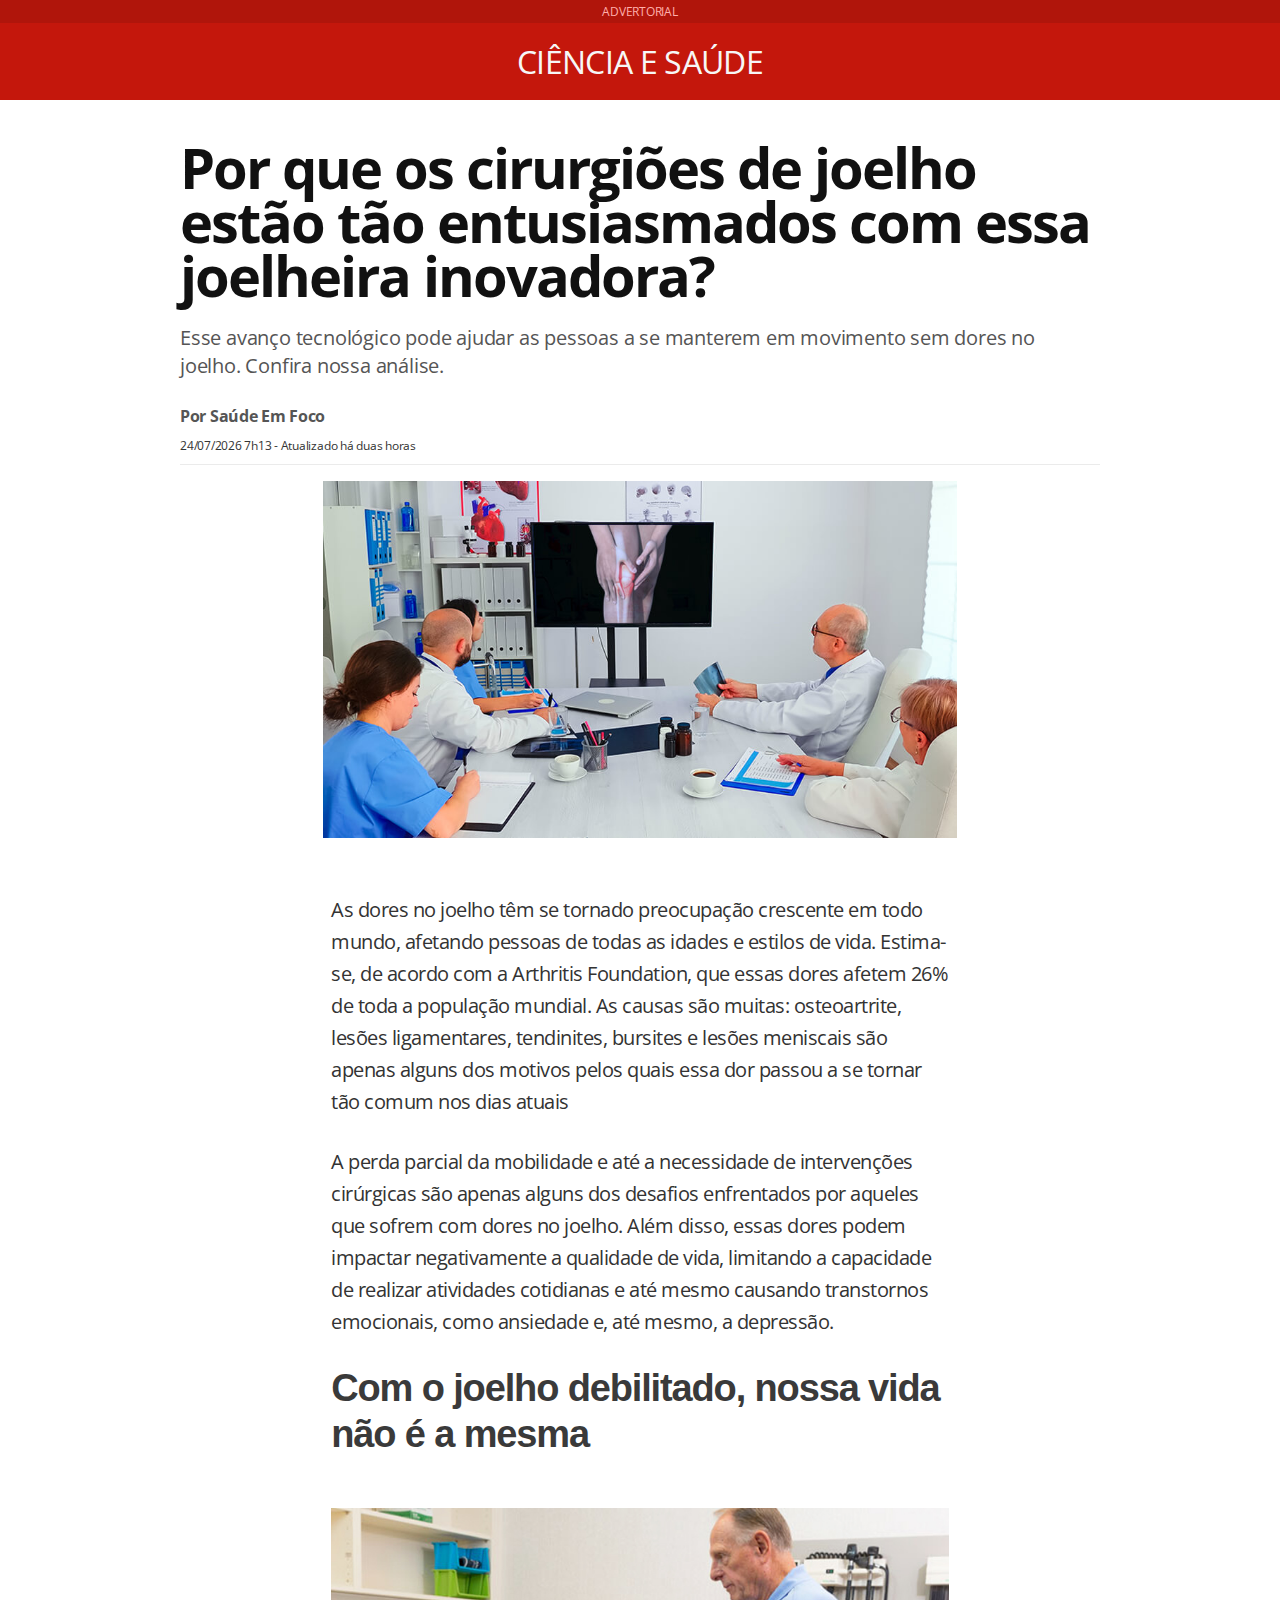
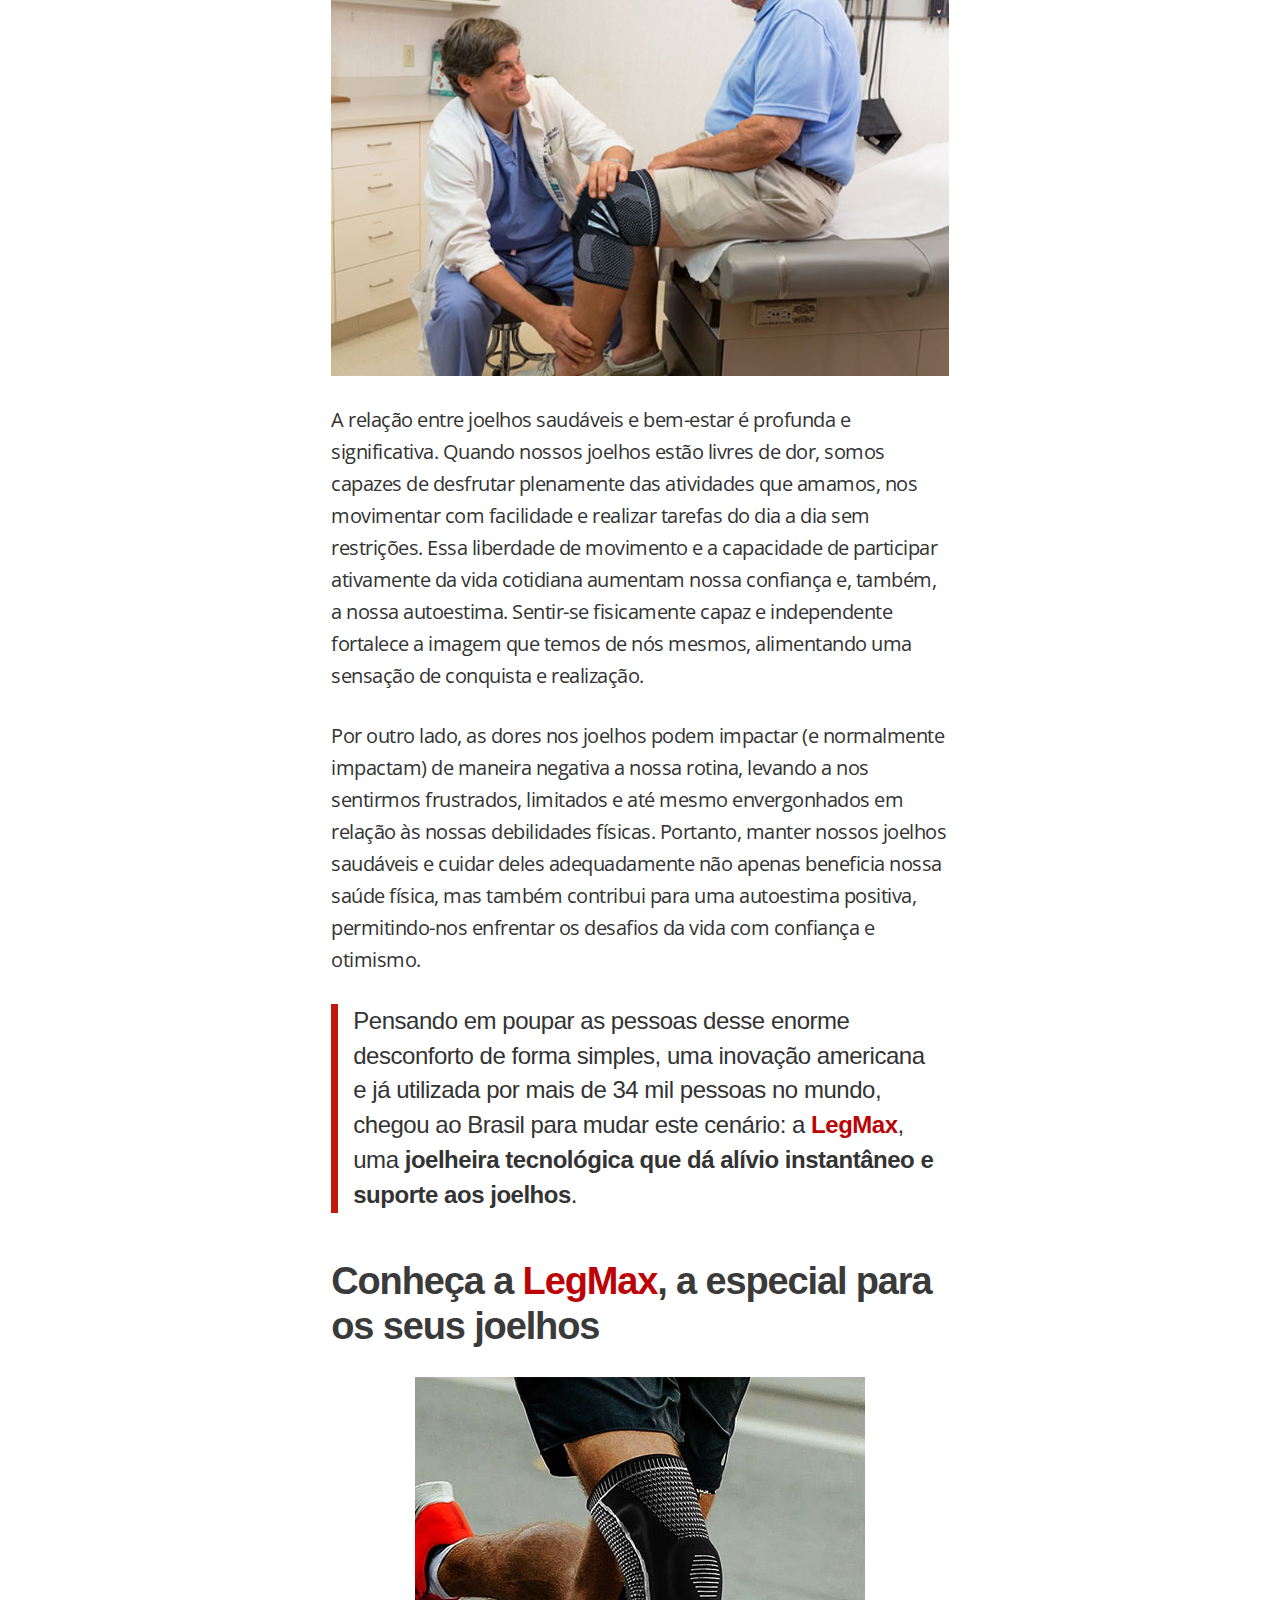
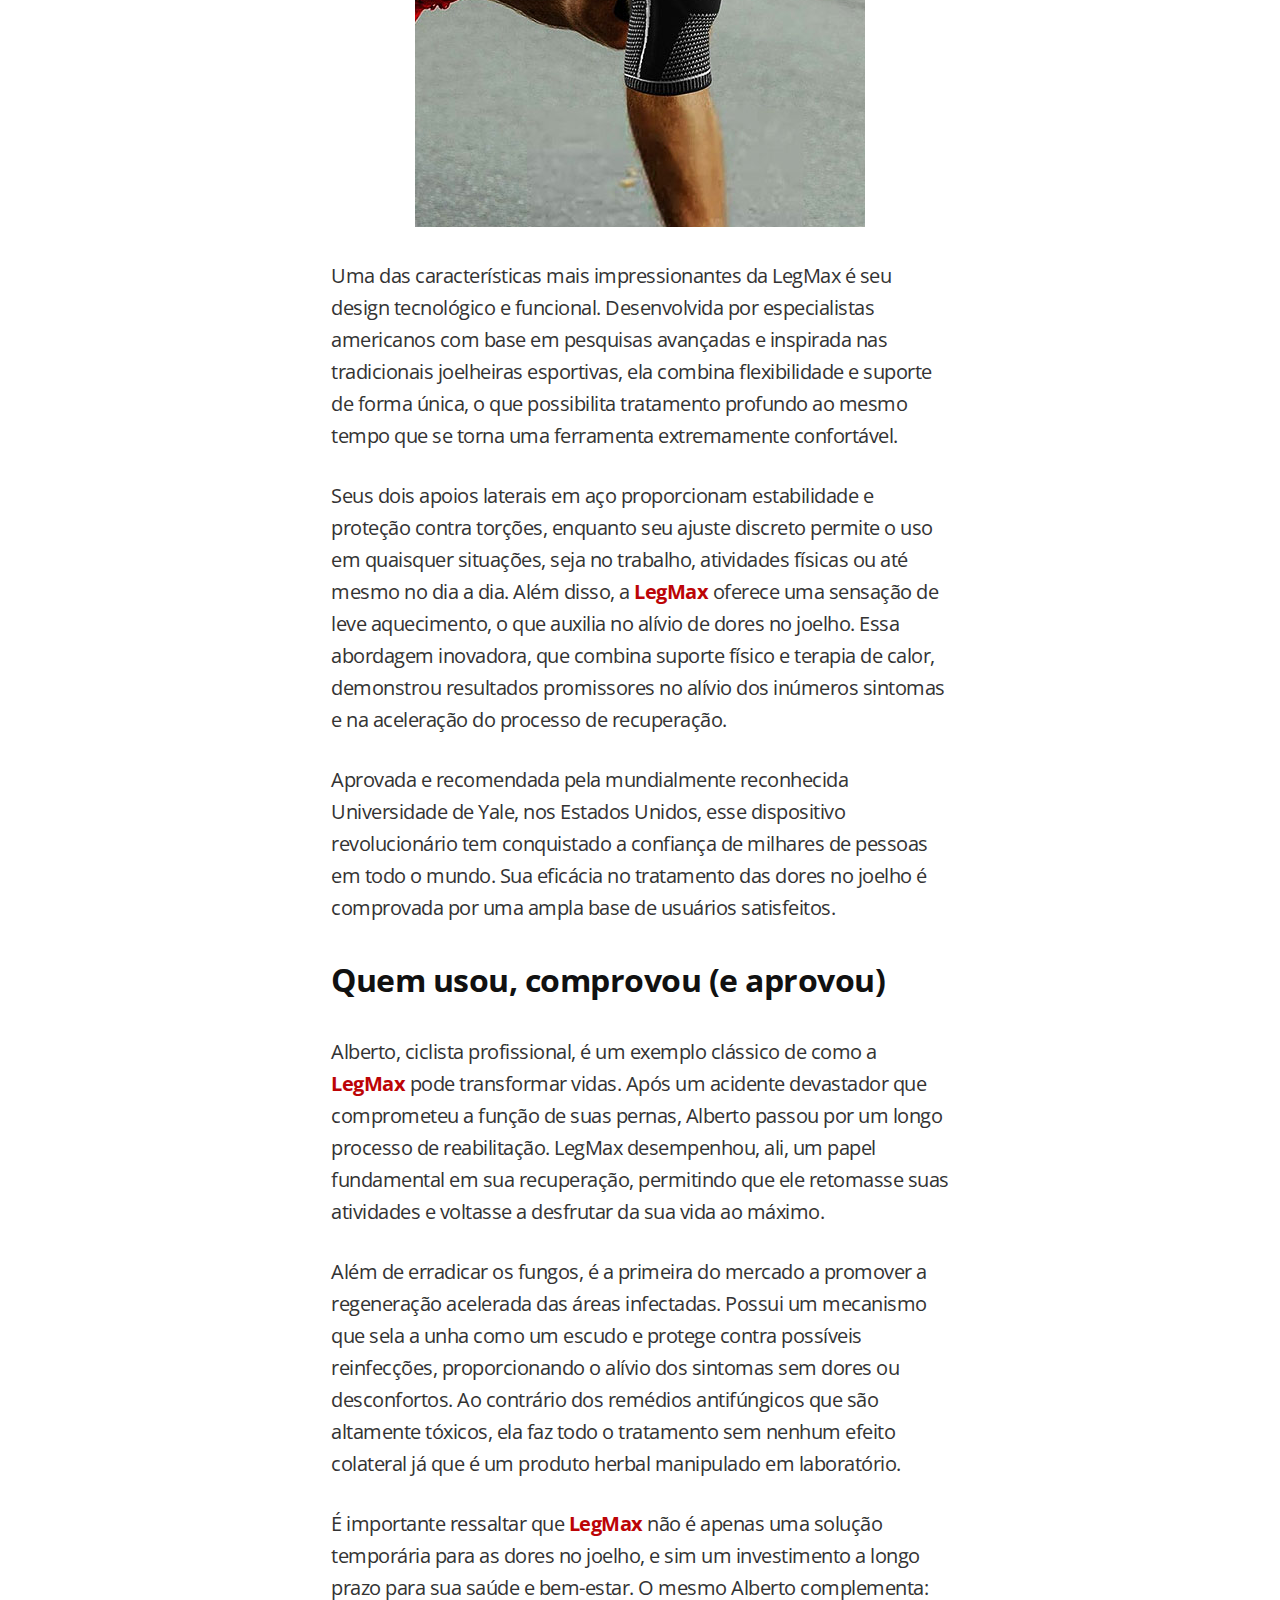
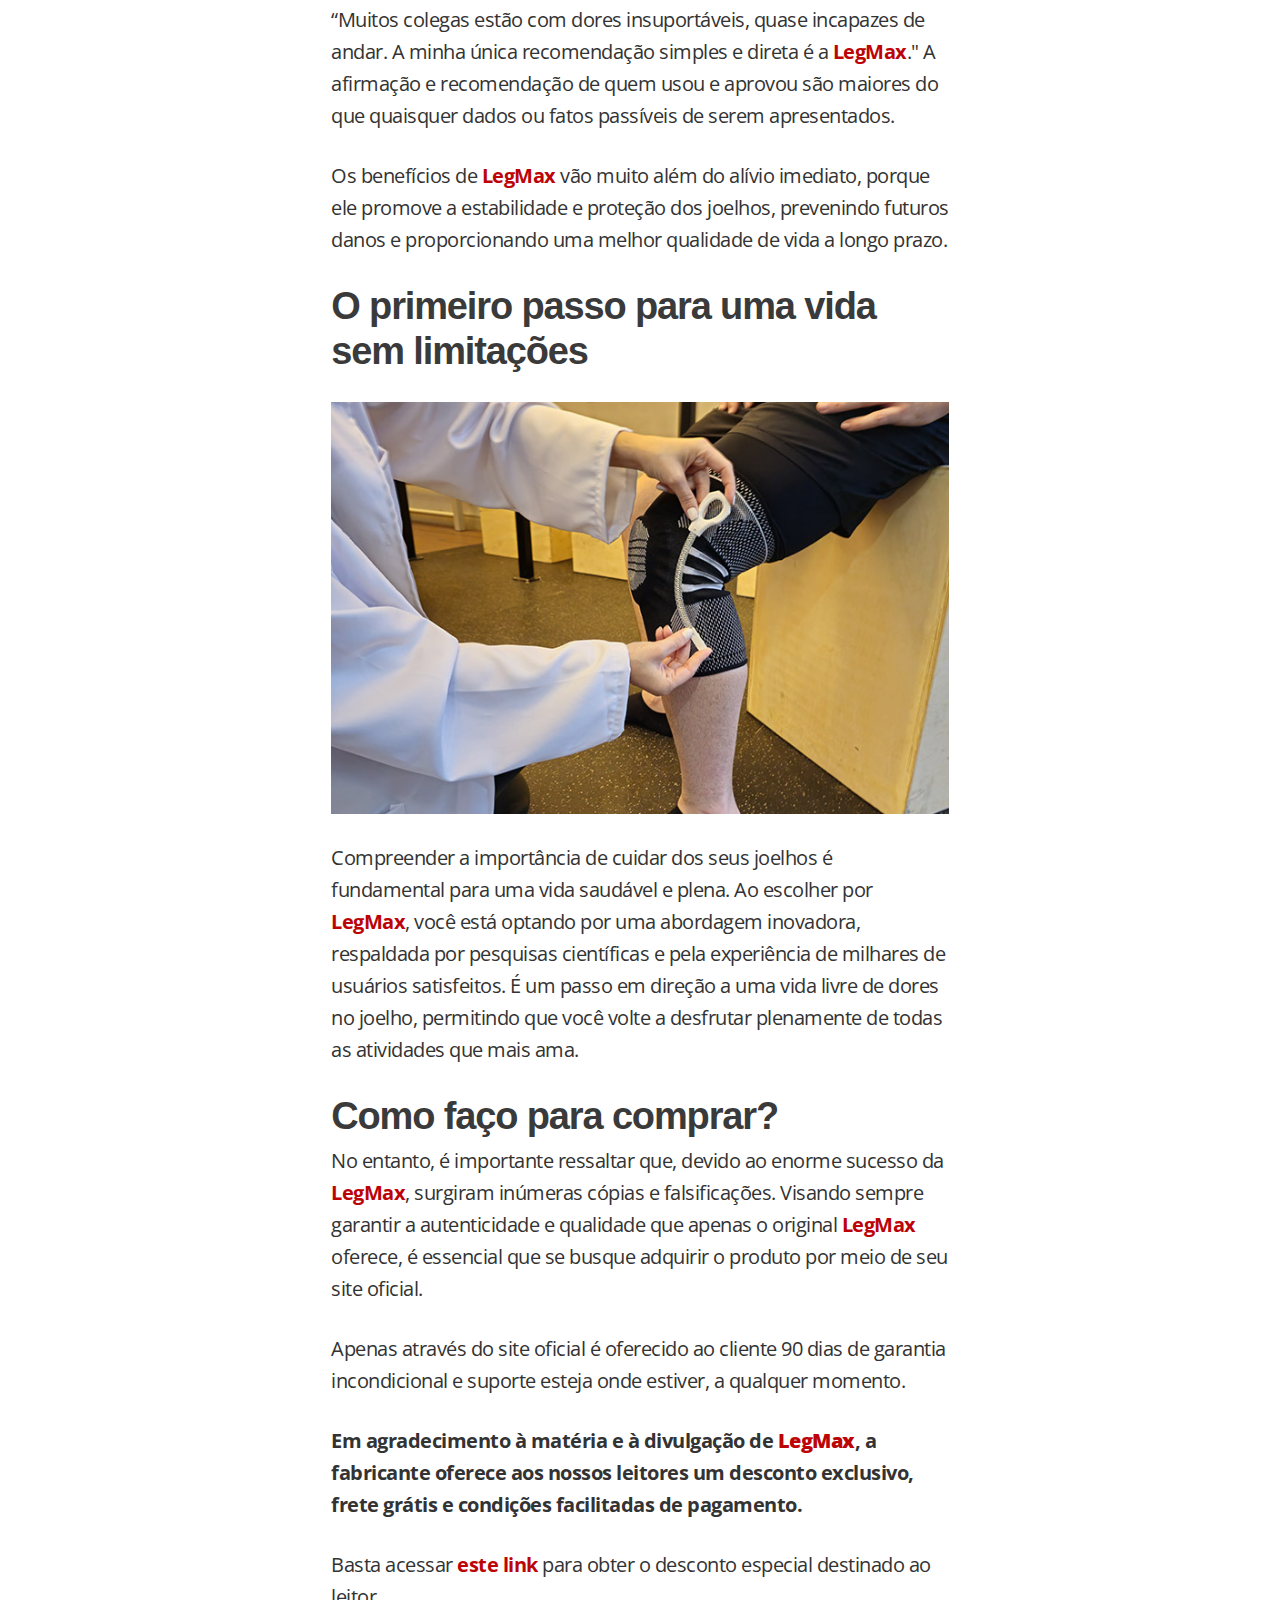
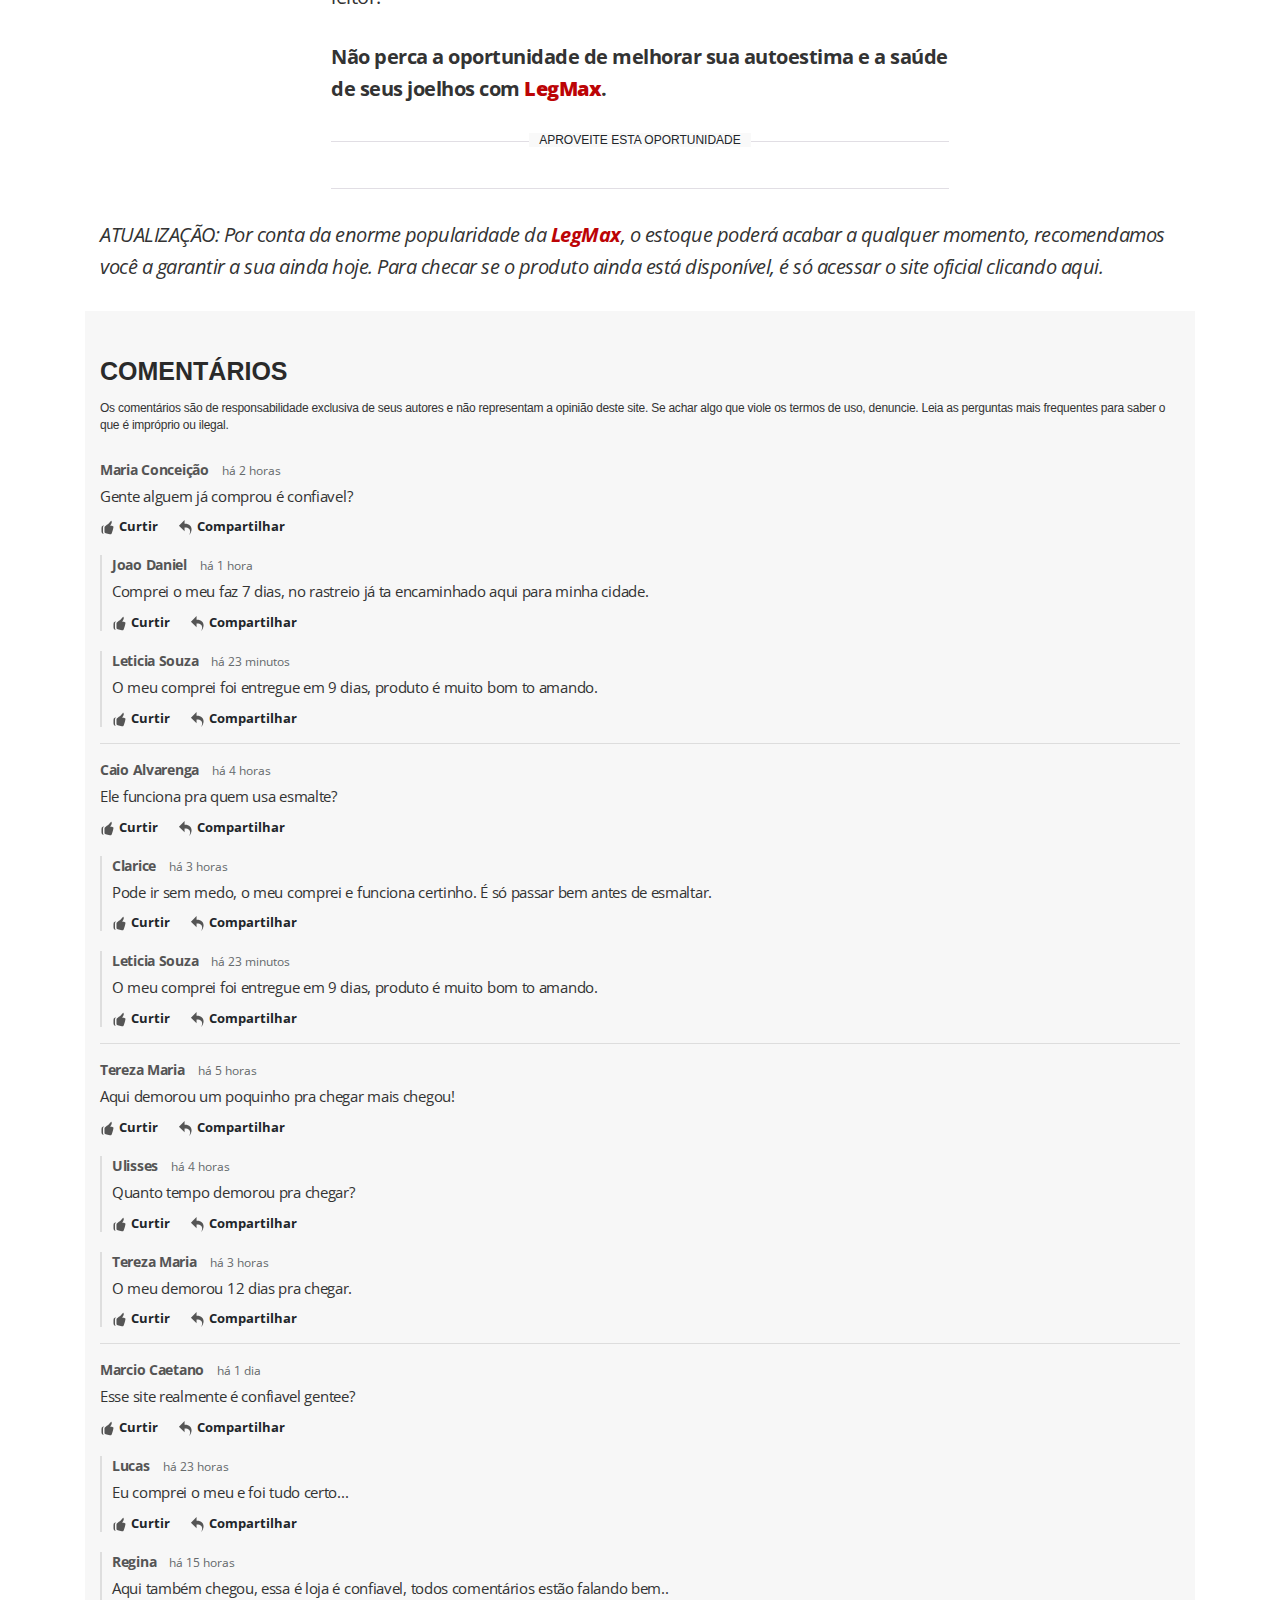
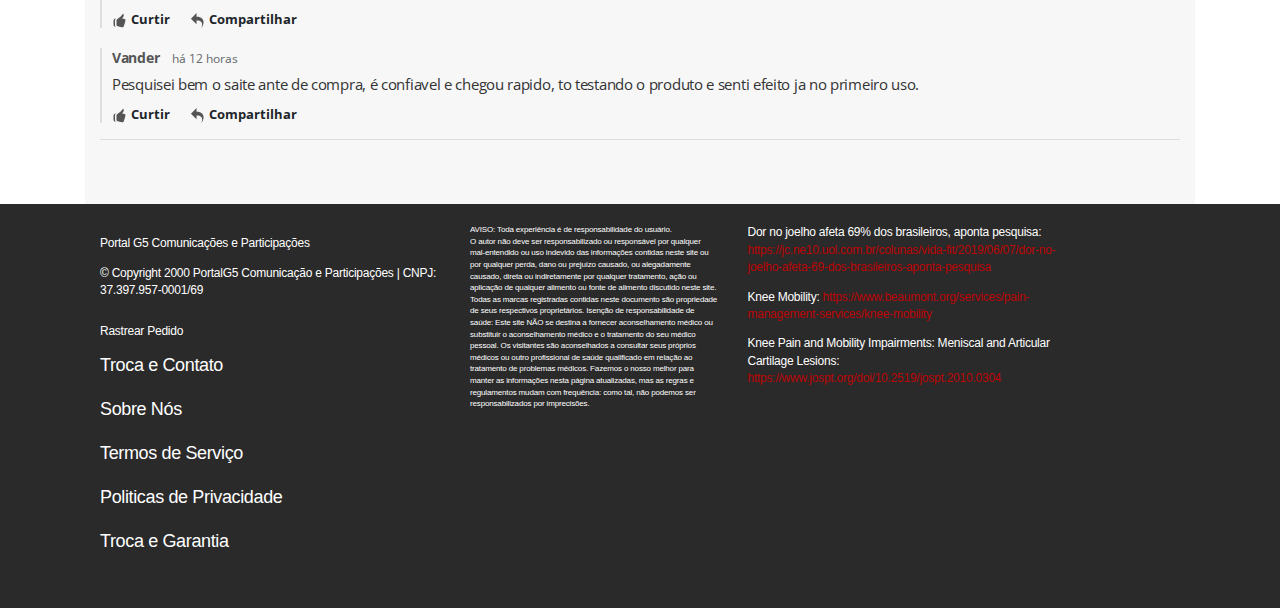
==== commit 0acfa526: "Update index.html" ====
--- a/noticia/index.html
+++ b/noticia/index.html
@@ -575,13 +575,37 @@
                         <img src="https://portalg5.nyc3.cdn.digitaloceanspaces.com/files/topo_footer.png" alt="">
                         <P> Portal G5 Comunicações e Participações</p>
 
-                        <p>© Copyright 2000 PortalG5 Comunicação e Participações</p>
+                        <p>© Copyright 2000 PortalG5 Comunicação e Participações | CNPJ: 37.397.957-0001/69 </p>
                         <br>
-                        <p> CNPJ: 37.397.957-0001/69 </p>
-                        <p>
-                            Contato: contato@portalg5.com
-                        </p>
-
+                     
+                      
+ <a href="http://www2.correios.com.br/SISTEMAS/RASTREAMENTO/">
+                    <p>Rastrear Pedido</p>
+                </a>
+<a href="https://lojavirturios.com/pages/contact">
+                    <p style="font-size:18px;">Troca e
+                        Contato</p>
+                </a>
+                  <a href="https://lojavirturios.com/pages/sobre-nos">
+                    <p style="font-size:18px;">Sobre Nós
+                        </p>
+                </a>
+                <a href="https://lojavirturios.com/pages/termos-de-servico">
+                    <p  style="font-size:18px;">Termos
+                        de
+                        Serviço</p>
+                </a>
+              
+                
+                <a href="https://lojavirturios.com/pages/politicas-de-privacidade">
+                    <p style="font-size:18px;">Politicas
+                        de
+                        Privacidade</p>
+                </a><a href="https://lojavirturios.com/pages/politica-de-reembolso">
+                    <p style="font-size:18px;">Troca e
+                        Garantia</p>
+                </a>
+            </a>
                     </div>
                     <div class="col-lg-3 mb-3">
 <p style="font-size: .8em;"> AVISO: Toda experiência é de responsabilidade do usuário.
